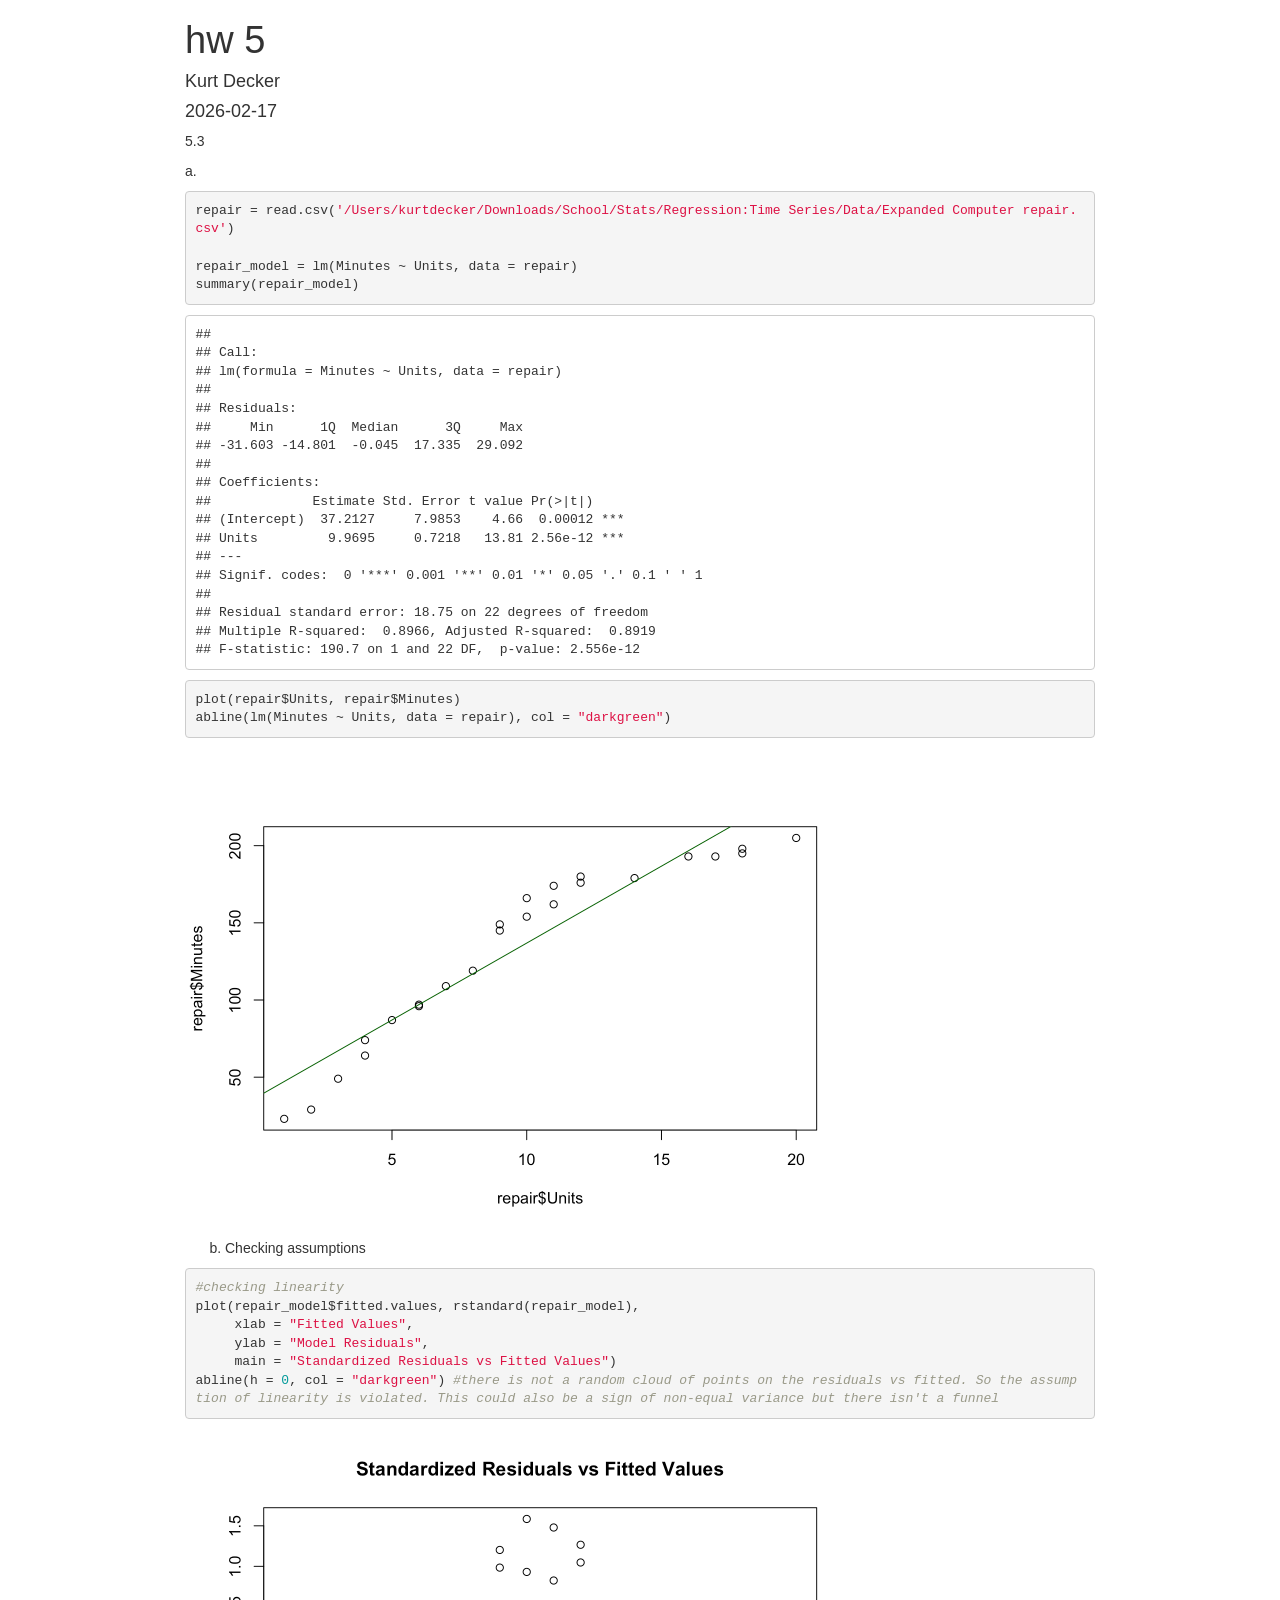
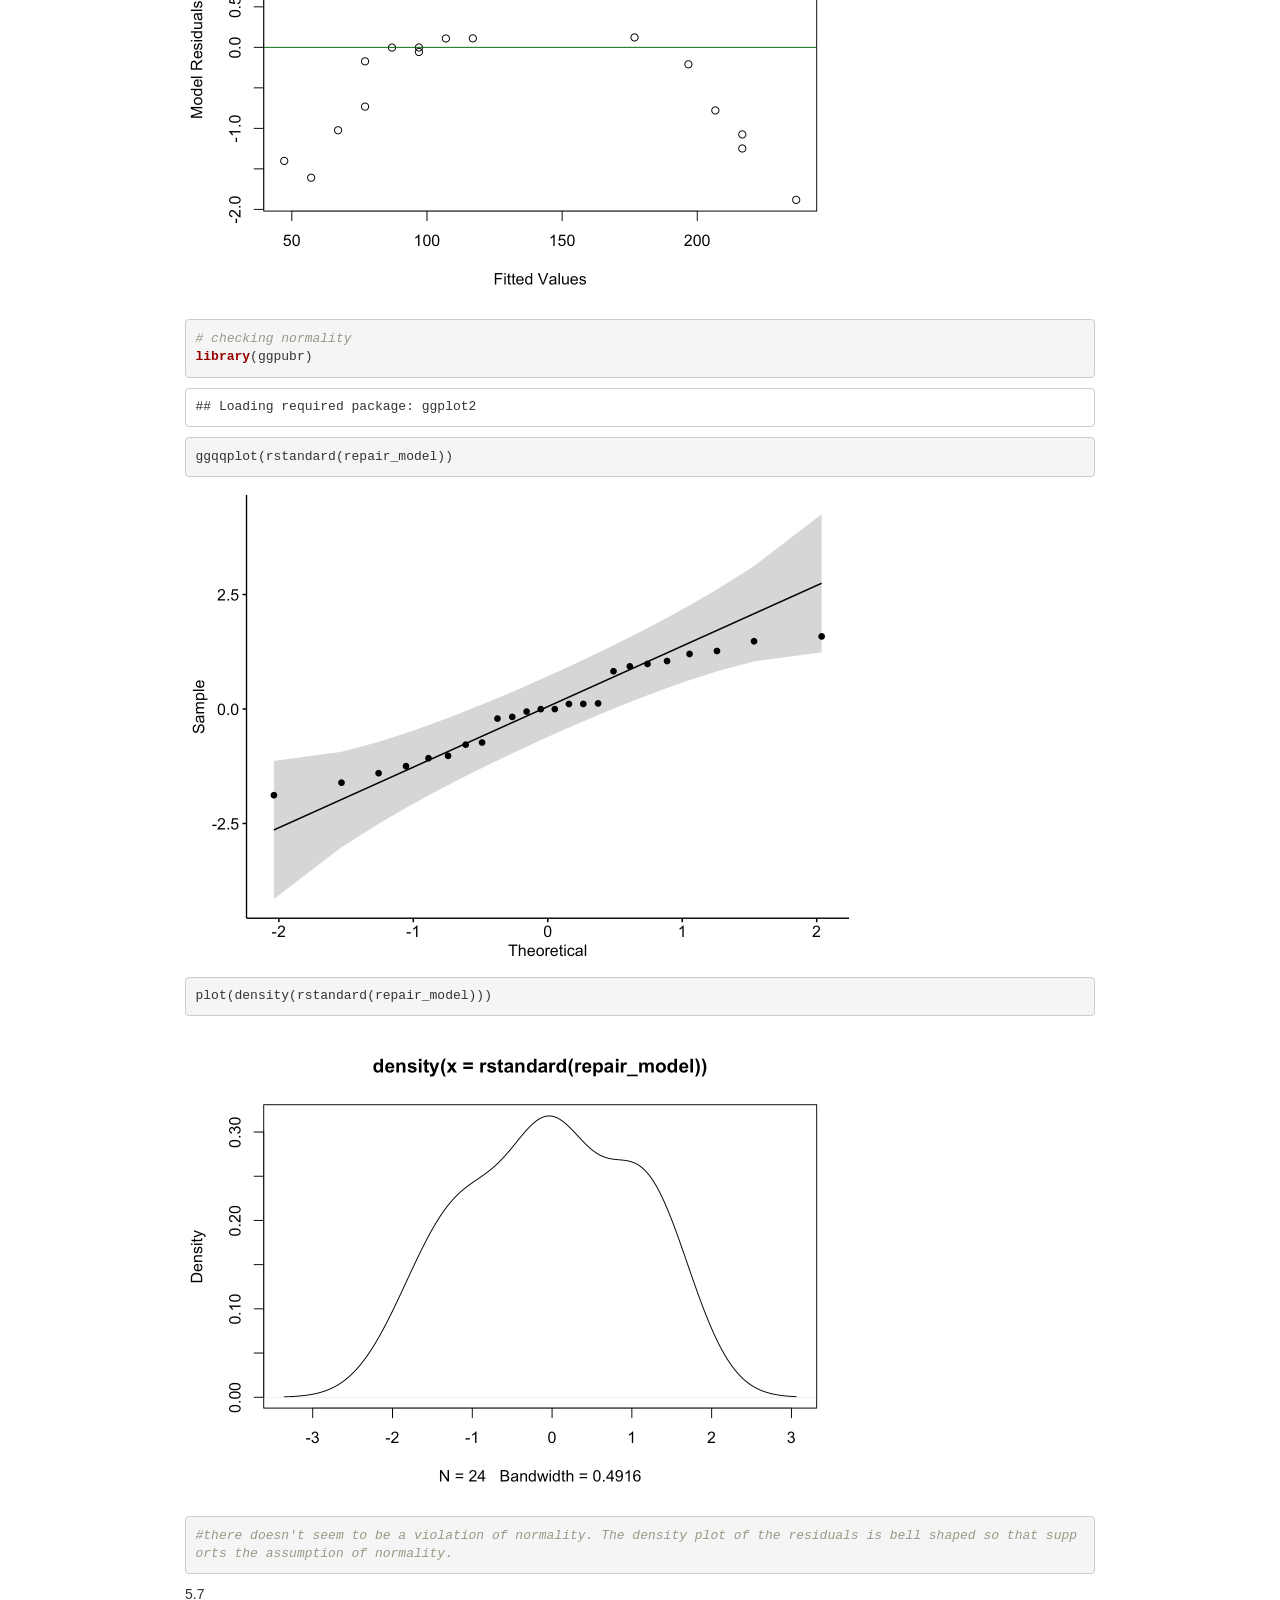
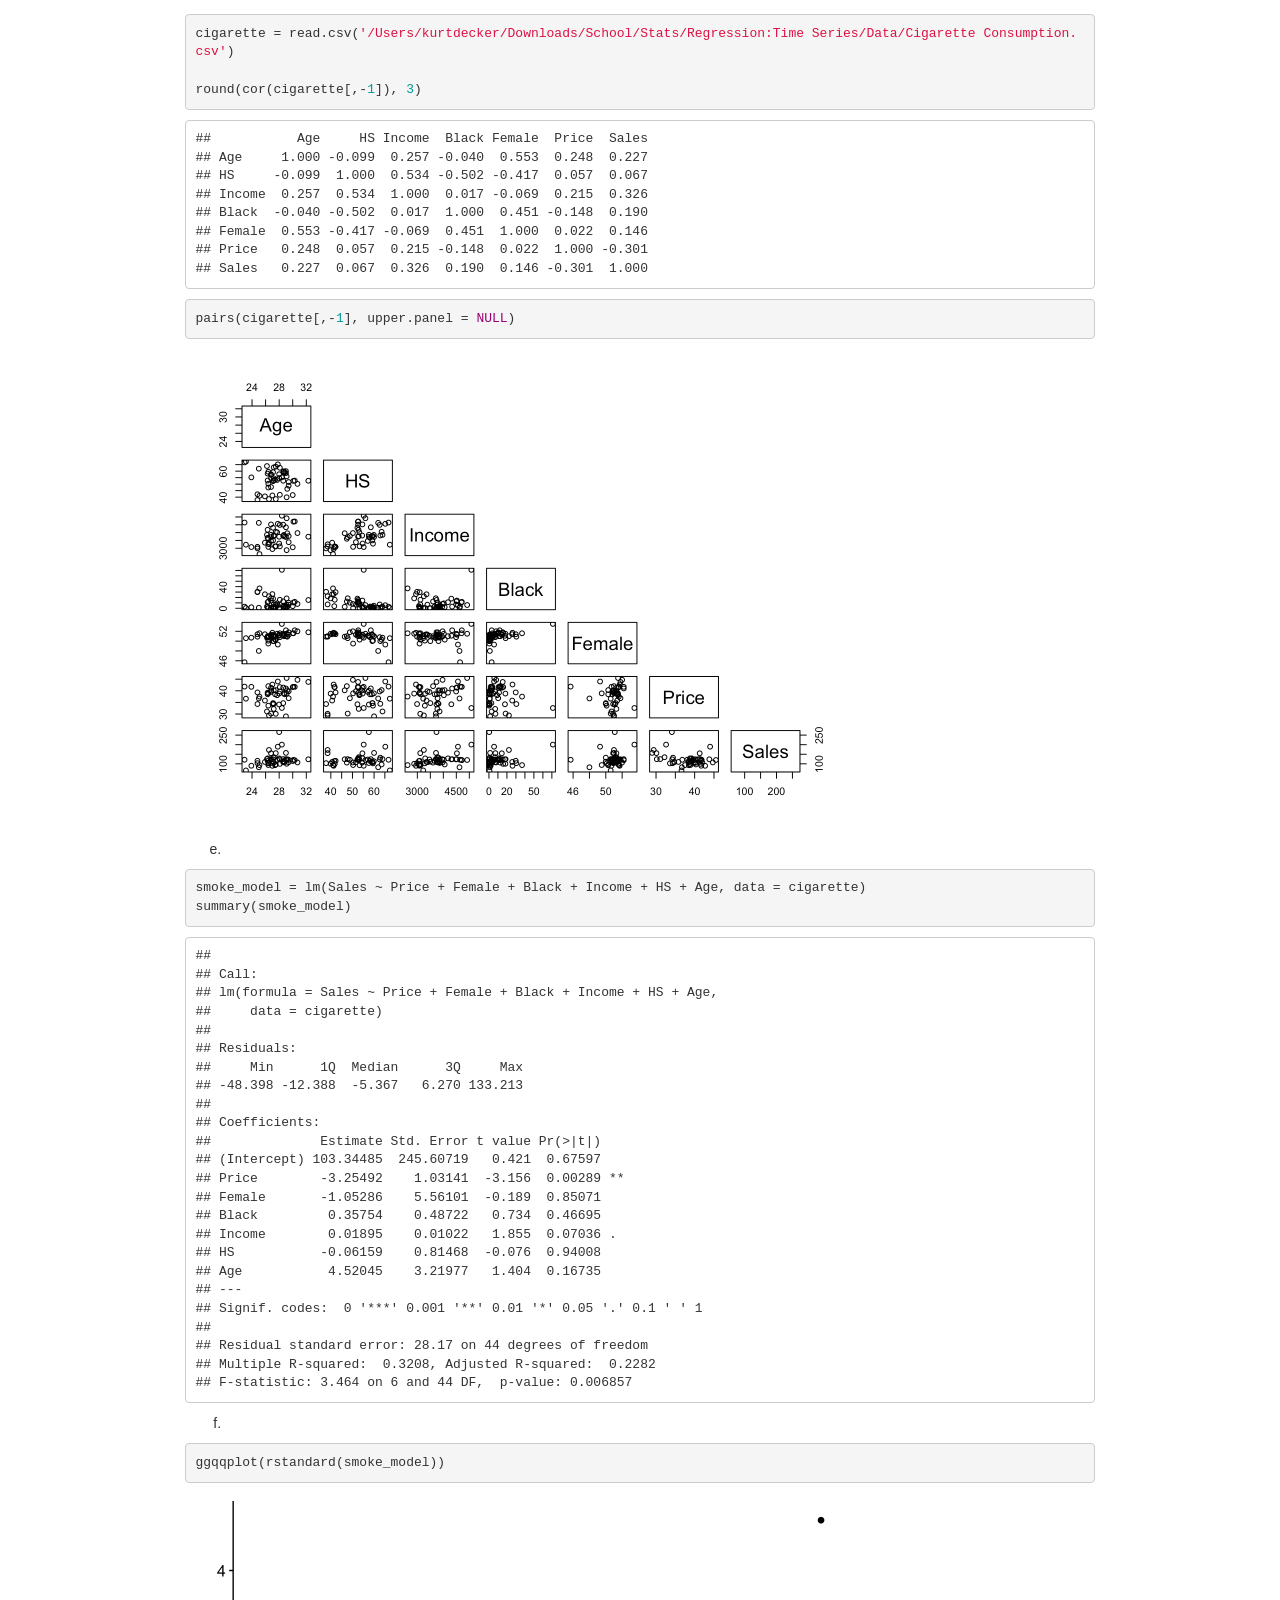
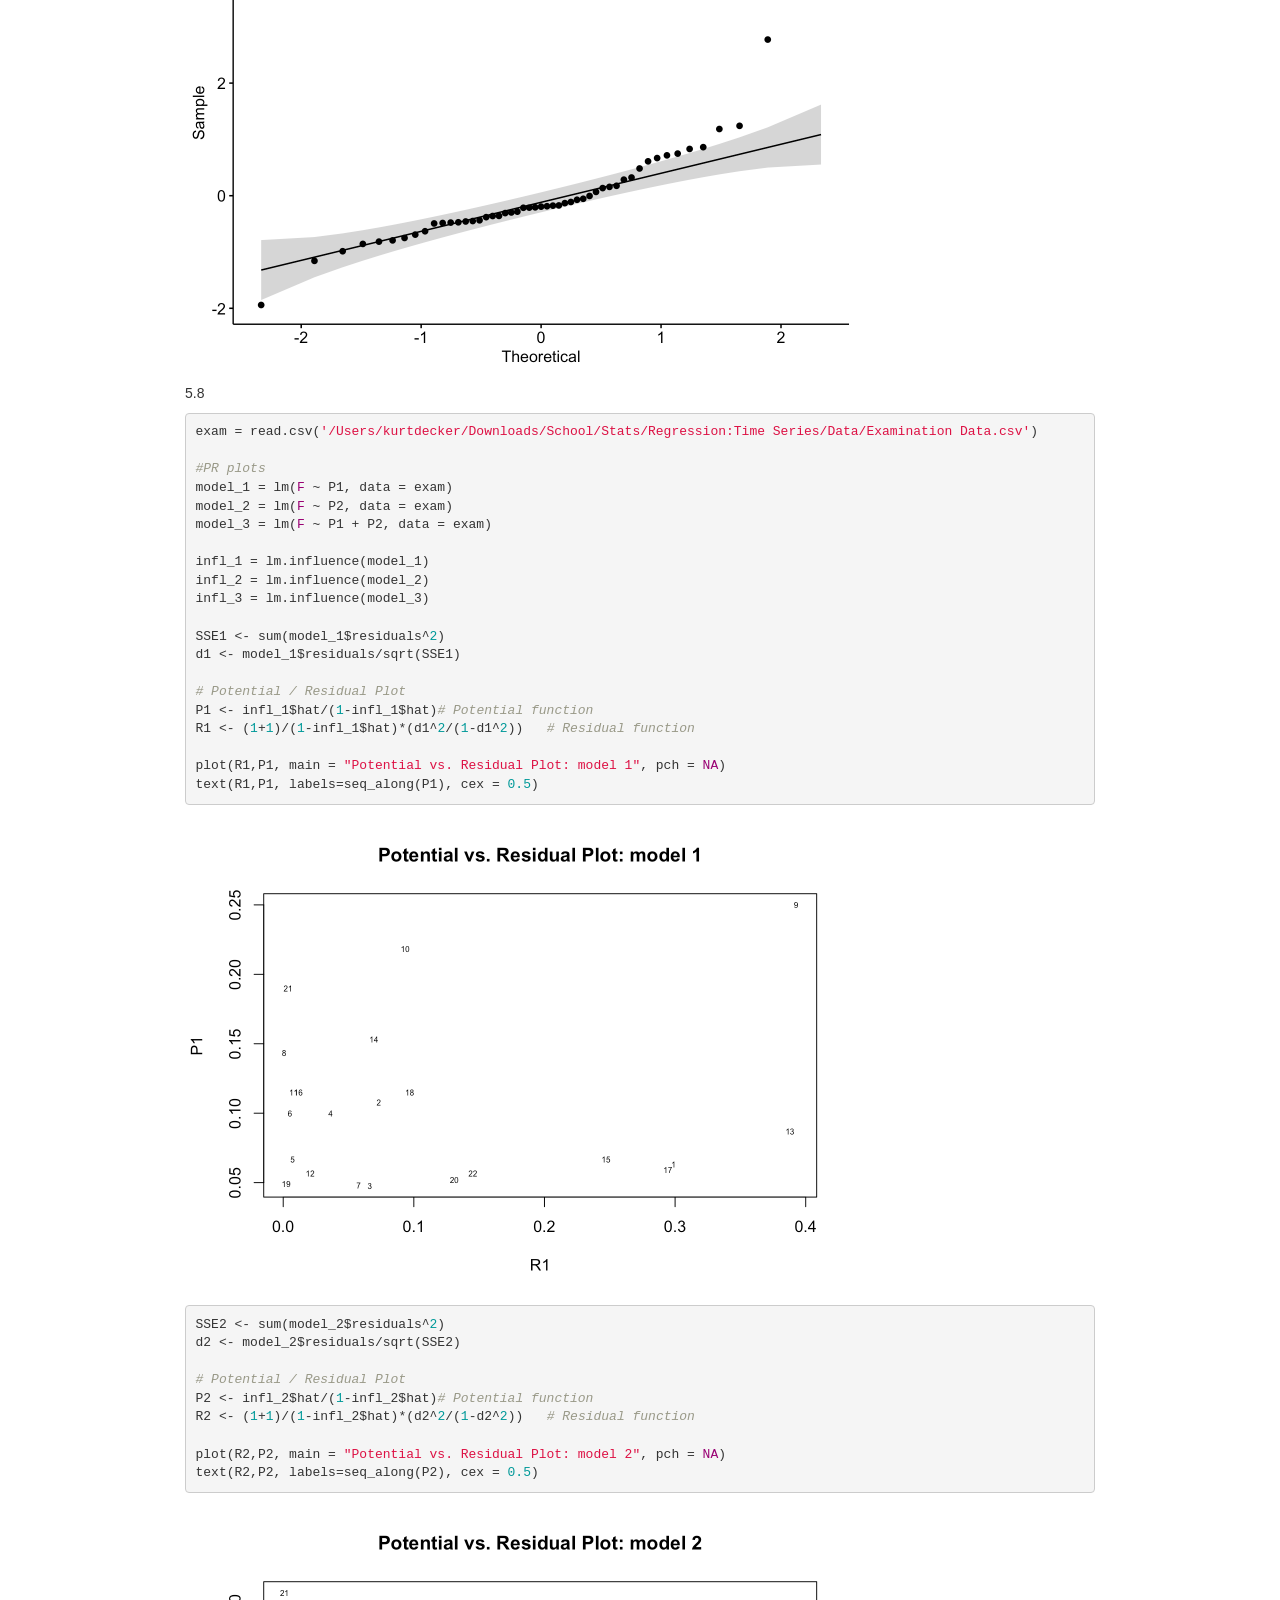
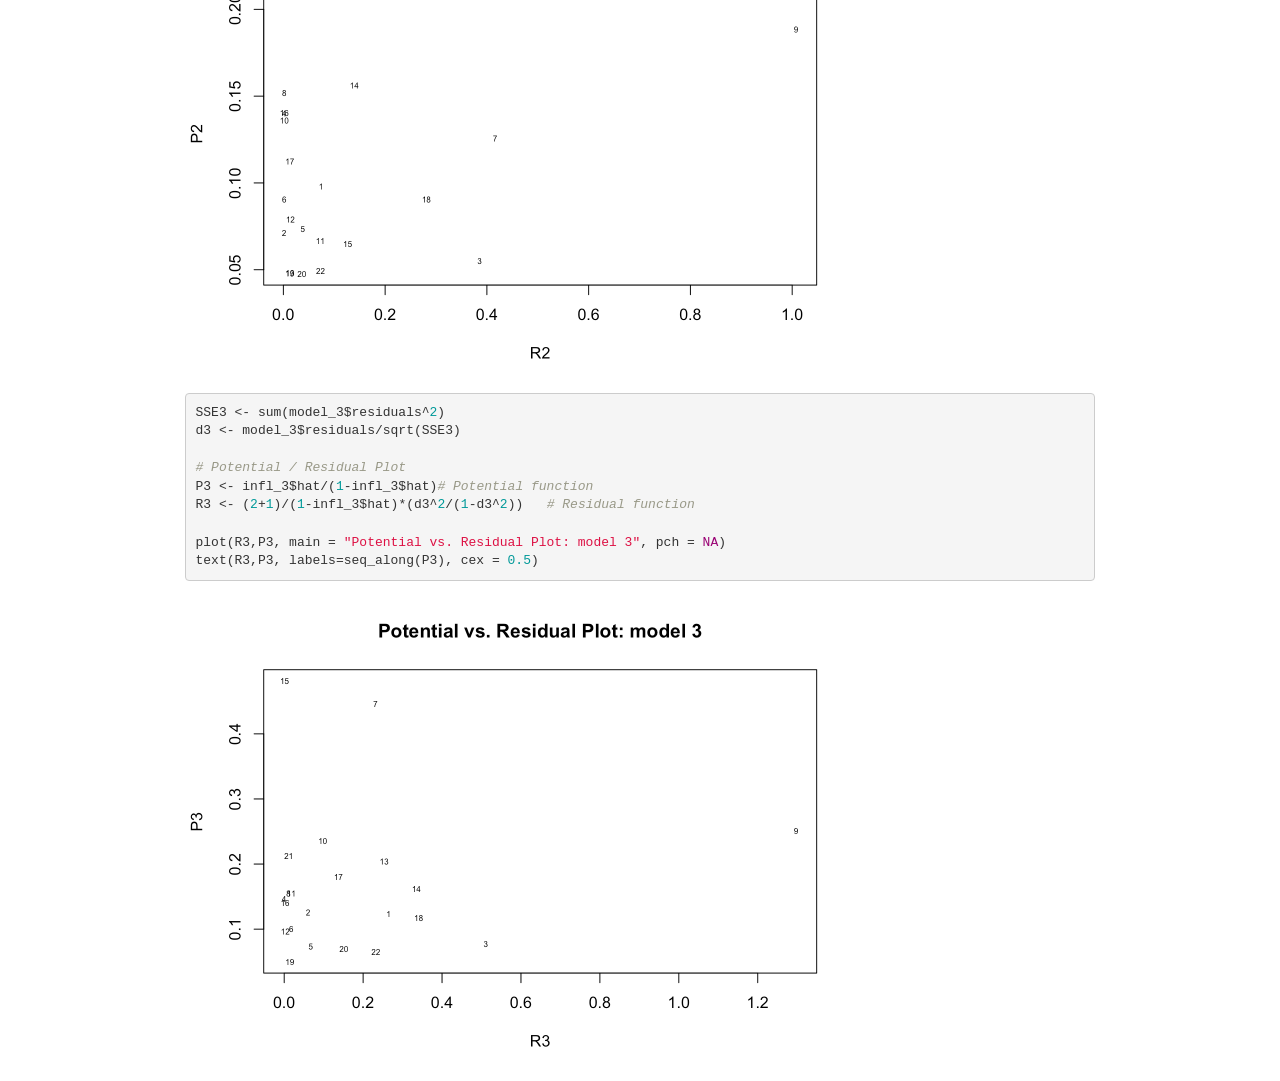
==== projects/project1.html @ 9f35af49 "test site" ====
<!DOCTYPE html>

<html>

<head>

<meta charset="utf-8" />
<meta name="generator" content="pandoc" />
<meta http-equiv="X-UA-Compatible" content="IE=EDGE" />


<meta name="author" content="Kurt Decker" />

<meta name="date" content="2026-02-17" />

<title>hw 5</title>

<script>// Pandoc 2.9 adds attributes on both header and div. We remove the former (to
// be compatible with the behavior of Pandoc < 2.8).
document.addEventListener('DOMContentLoaded', function(e) {
  var hs = document.querySelectorAll("div.section[class*='level'] > :first-child");
  var i, h, a;
  for (i = 0; i < hs.length; i++) {
    h = hs[i];
    if (!/^h[1-6]$/i.test(h.tagName)) continue;  // it should be a header h1-h6
    a = h.attributes;
    while (a.length > 0) h.removeAttribute(a[0].name);
  }
});
</script>
<script>/*! jQuery v3.6.0 | (c) OpenJS Foundation and other contributors | jquery.org/license */
!function(e,t){"use strict";"object"==typeof module&&"object"==typeof module.exports?module.exports=e.document?t(e,!0):function(e){if(!e.document)throw new Error("jQuery requires a window with a document");return t(e)}:t(e)}("undefined"!=typeof window?window:this,function(C,e){"use strict";var t=[],r=Object.getPrototypeOf,s=t.slice,g=t.flat?function(e){return t.flat.call(e)}:function(e){return t.concat.apply([],e)},u=t.push,i=t.indexOf,n={},o=n.toString,v=n.hasOwnProperty,a=v.toString,l=a.call(Object),y={},m=function(e){return"function"==typeof e&&"number"!=typeof e.nodeType&&"function"!=typeof e.item},x=function(e){return null!=e&&e===e.window},E=C.document,c={type:!0,src:!0,nonce:!0,noModule:!0};function b(e,t,n){var r,i,o=(n=n||E).createElement("script");if(o.text=e,t)for(r in c)(i=t[r]||t.getAttribute&&t.getAttribute(r))&&o.setAttribute(r,i);n.head.appendChild(o).parentNode.removeChild(o)}function w(e){return null==e?e+"":"object"==typeof e||"function"==typeof e?n[o.call(e)]||"object":typeof e}var f="3.6.0",S=function(e,t){return new S.fn.init(e,t)};function p(e){var t=!!e&&"length"in e&&e.length,n=w(e);return!m(e)&&!x(e)&&("array"===n||0===t||"number"==typeof t&&0<t&&t-1 in e)}S.fn=S.prototype={jquery:f,constructor:S,length:0,toArray:function(){return s.call(this)},get:function(e){return null==e?s.call(this):e<0?this[e+this.length]:this[e]},pushStack:function(e){var t=S.merge(this.constructor(),e);return t.prevObject=this,t},each:function(e){return S.each(this,e)},map:function(n){return this.pushStack(S.map(this,function(e,t){return n.call(e,t,e)}))},slice:function(){return this.pushStack(s.apply(this,arguments))},first:function(){return this.eq(0)},last:function(){return this.eq(-1)},even:function(){return this.pushStack(S.grep(this,function(e,t){return(t+1)%2}))},odd:function(){return this.pushStack(S.grep(this,function(e,t){return t%2}))},eq:function(e){var t=this.length,n=+e+(e<0?t:0);return this.pushStack(0<=n&&n<t?[this[n]]:[])},end:function(){return this.prevObject||this.constructor()},push:u,sort:t.sort,splice:t.splice},S.extend=S.fn.extend=function(){var e,t,n,r,i,o,a=arguments[0]||{},s=1,u=arguments.length,l=!1;for("boolean"==typeof a&&(l=a,a=arguments[s]||{},s++),"object"==typeof a||m(a)||(a={}),s===u&&(a=this,s--);s<u;s++)if(null!=(e=arguments[s]))for(t in e)r=e[t],"__proto__"!==t&&a!==r&&(l&&r&&(S.isPlainObject(r)||(i=Array.isArray(r)))?(n=a[t],o=i&&!Array.isArray(n)?[]:i||S.isPlainObject(n)?n:{},i=!1,a[t]=S.extend(l,o,r)):void 0!==r&&(a[t]=r));return a},S.extend({expando:"jQuery"+(f+Math.random()).replace(/\D/g,""),isReady:!0,error:function(e){throw new Error(e)},noop:function(){},isPlainObject:function(e){var t,n;return!(!e||"[object Object]"!==o.call(e))&&(!(t=r(e))||"function"==typeof(n=v.call(t,"constructor")&&t.constructor)&&a.call(n)===l)},isEmptyObject:function(e){var t;for(t in e)return!1;return!0},globalEval:function(e,t,n){b(e,{nonce:t&&t.nonce},n)},each:function(e,t){var n,r=0;if(p(e)){for(n=e.length;r<n;r++)if(!1===t.call(e[r],r,e[r]))break}else for(r in e)if(!1===t.call(e[r],r,e[r]))break;return e},makeArray:function(e,t){var n=t||[];return null!=e&&(p(Object(e))?S.merge(n,"string"==typeof e?[e]:e):u.call(n,e)),n},inArray:function(e,t,n){return null==t?-1:i.call(t,e,n)},merge:function(e,t){for(var n=+t.length,r=0,i=e.length;r<n;r++)e[i++]=t[r];return e.length=i,e},grep:function(e,t,n){for(var r=[],i=0,o=e.length,a=!n;i<o;i++)!t(e[i],i)!==a&&r.push(e[i]);return r},map:function(e,t,n){var r,i,o=0,a=[];if(p(e))for(r=e.length;o<r;o++)null!=(i=t(e[o],o,n))&&a.push(i);else for(o in e)null!=(i=t(e[o],o,n))&&a.push(i);return g(a)},guid:1,support:y}),"function"==typeof Symbol&&(S.fn[Symbol.iterator]=t[Symbol.iterator]),S.each("Boolean Number String Function Array Date RegExp Object Error Symbol".split(" "),function(e,t){n["[object "+t+"]"]=t.toLowerCase()});var d=function(n){var e,d,b,o,i,h,f,g,w,u,l,T,C,a,E,v,s,c,y,S="sizzle"+1*new Date,p=n.document,k=0,r=0,m=ue(),x=ue(),A=ue(),N=ue(),j=function(e,t){return e===t&&(l=!0),0},D={}.hasOwnProperty,t=[],q=t.pop,L=t.push,H=t.push,O=t.slice,P=function(e,t){for(var n=0,r=e.length;n<r;n++)if(e[n]===t)return n;return-1},R="checked|selected|async|autofocus|autoplay|controls|defer|disabled|hidden|ismap|loop|multiple|open|readonly|required|scoped",M="[\\x20\\t\\r\\n\\f]",I="(?:\\\\[\\da-fA-F]{1,6}"+M+"?|\\\\[^\\r\\n\\f]|[\\w-]|[^\0-\\x7f])+",W="\\["+M+"*("+I+")(?:"+M+"*([*^$|!~]?=)"+M+"*(?:'((?:\\\\.|[^\\\\'])*)'|\"((?:\\\\.|[^\\\\\"])*)\"|("+I+"))|)"+M+"*\\]",F=":("+I+")(?:\\((('((?:\\\\.|[^\\\\'])*)'|\"((?:\\\\.|[^\\\\\"])*)\")|((?:\\\\.|[^\\\\()[\\]]|"+W+")*)|.*)\\)|)",B=new RegExp(M+"+","g"),$=new RegExp("^"+M+"+|((?:^|[^\\\\])(?:\\\\.)*)"+M+"+$","g"),_=new RegExp("^"+M+"*,"+M+"*"),z=new RegExp("^"+M+"*([>+~]|"+M+")"+M+"*"),U=new RegExp(M+"|>"),X=new RegExp(F),V=new RegExp("^"+I+"$"),G={ID:new RegExp("^#("+I+")"),CLASS:new RegExp("^\\.("+I+")"),TAG:new RegExp("^("+I+"|[*])"),ATTR:new RegExp("^"+W),PSEUDO:new RegExp("^"+F),CHILD:new RegExp("^:(only|first|last|nth|nth-last)-(child|of-type)(?:\\("+M+"*(even|odd|(([+-]|)(\\d*)n|)"+M+"*(?:([+-]|)"+M+"*(\\d+)|))"+M+"*\\)|)","i"),bool:new RegExp("^(?:"+R+")$","i"),needsContext:new RegExp("^"+M+"*[>+~]|:(even|odd|eq|gt|lt|nth|first|last)(?:\\("+M+"*((?:-\\d)?\\d*)"+M+"*\\)|)(?=[^-]|$)","i")},Y=/HTML$/i,Q=/^(?:input|select|textarea|button)$/i,J=/^h\d$/i,K=/^[^{]+\{\s*\[native \w/,Z=/^(?:#([\w-]+)|(\w+)|\.([\w-]+))$/,ee=/[+~]/,te=new RegExp("\\\\[\\da-fA-F]{1,6}"+M+"?|\\\\([^\\r\\n\\f])","g"),ne=function(e,t){var n="0x"+e.slice(1)-65536;return t||(n<0?String.fromCharCode(n+65536):String.fromCharCode(n>>10|55296,1023&n|56320))},re=/([\0-\x1f\x7f]|^-?\d)|^-$|[^\0-\x1f\x7f-\uFFFF\w-]/g,ie=function(e,t){return t?"\0"===e?"\ufffd":e.slice(0,-1)+"\\"+e.charCodeAt(e.length-1).toString(16)+" ":"\\"+e},oe=function(){T()},ae=be(function(e){return!0===e.disabled&&"fieldset"===e.nodeName.toLowerCase()},{dir:"parentNode",next:"legend"});try{H.apply(t=O.call(p.childNodes),p.childNodes),t[p.childNodes.length].nodeType}catch(e){H={apply:t.length?function(e,t){L.apply(e,O.call(t))}:function(e,t){var n=e.length,r=0;while(e[n++]=t[r++]);e.length=n-1}}}function se(t,e,n,r){var i,o,a,s,u,l,c,f=e&&e.ownerDocument,p=e?e.nodeType:9;if(n=n||[],"string"!=typeof t||!t||1!==p&&9!==p&&11!==p)return n;if(!r&&(T(e),e=e||C,E)){if(11!==p&&(u=Z.exec(t)))if(i=u[1]){if(9===p){if(!(a=e.getElementById(i)))return n;if(a.id===i)return n.push(a),n}else if(f&&(a=f.getElementById(i))&&y(e,a)&&a.id===i)return n.push(a),n}else{if(u[2])return H.apply(n,e.getElementsByTagName(t)),n;if((i=u[3])&&d.getElementsByClassName&&e.getElementsByClassName)return H.apply(n,e.getElementsByClassName(i)),n}if(d.qsa&&!N[t+" "]&&(!v||!v.test(t))&&(1!==p||"object"!==e.nodeName.toLowerCase())){if(c=t,f=e,1===p&&(U.test(t)||z.test(t))){(f=ee.test(t)&&ye(e.parentNode)||e)===e&&d.scope||((s=e.getAttribute("id"))?s=s.replace(re,ie):e.setAttribute("id",s=S)),o=(l=h(t)).length;while(o--)l[o]=(s?"#"+s:":scope")+" "+xe(l[o]);c=l.join(",")}try{return H.apply(n,f.querySelectorAll(c)),n}catch(e){N(t,!0)}finally{s===S&&e.removeAttribute("id")}}}return g(t.replace($,"$1"),e,n,r)}function ue(){var r=[];return function e(t,n){return r.push(t+" ")>b.cacheLength&&delete e[r.shift()],e[t+" "]=n}}function le(e){return e[S]=!0,e}function ce(e){var t=C.createElement("fieldset");try{return!!e(t)}catch(e){return!1}finally{t.parentNode&&t.parentNode.removeChild(t),t=null}}function fe(e,t){var n=e.split("|"),r=n.length;while(r--)b.attrHandle[n[r]]=t}function pe(e,t){var n=t&&e,r=n&&1===e.nodeType&&1===t.nodeType&&e.sourceIndex-t.sourceIndex;if(r)return r;if(n)while(n=n.nextSibling)if(n===t)return-1;return e?1:-1}function de(t){return function(e){return"input"===e.nodeName.toLowerCase()&&e.type===t}}function he(n){return function(e){var t=e.nodeName.toLowerCase();return("input"===t||"button"===t)&&e.type===n}}function ge(t){return function(e){return"form"in e?e.parentNode&&!1===e.disabled?"label"in e?"label"in e.parentNode?e.parentNode.disabled===t:e.disabled===t:e.isDisabled===t||e.isDisabled!==!t&&ae(e)===t:e.disabled===t:"label"in e&&e.disabled===t}}function ve(a){return le(function(o){return o=+o,le(function(e,t){var n,r=a([],e.length,o),i=r.length;while(i--)e[n=r[i]]&&(e[n]=!(t[n]=e[n]))})})}function ye(e){return e&&"undefined"!=typeof e.getElementsByTagName&&e}for(e in d=se.support={},i=se.isXML=function(e){var t=e&&e.namespaceURI,n=e&&(e.ownerDocument||e).documentElement;return!Y.test(t||n&&n.nodeName||"HTML")},T=se.setDocument=function(e){var t,n,r=e?e.ownerDocument||e:p;return r!=C&&9===r.nodeType&&r.documentElement&&(a=(C=r).documentElement,E=!i(C),p!=C&&(n=C.defaultView)&&n.top!==n&&(n.addEventListener?n.addEventListener("unload",oe,!1):n.attachEvent&&n.attachEvent("onunload",oe)),d.scope=ce(function(e){return a.appendChild(e).appendChild(C.createElement("div")),"undefined"!=typeof e.querySelectorAll&&!e.querySelectorAll(":scope fieldset div").length}),d.attributes=ce(function(e){return e.className="i",!e.getAttribute("className")}),d.getElementsByTagName=ce(function(e){return e.appendChild(C.createComment("")),!e.getElementsByTagName("*").length}),d.getElementsByClassName=K.test(C.getElementsByClassName),d.getById=ce(function(e){return a.appendChild(e).id=S,!C.getElementsByName||!C.getElementsByName(S).length}),d.getById?(b.filter.ID=function(e){var t=e.replace(te,ne);return function(e){return e.getAttribute("id")===t}},b.find.ID=function(e,t){if("undefined"!=typeof t.getElementById&&E){var n=t.getElementById(e);return n?[n]:[]}}):(b.filter.ID=function(e){var n=e.replace(te,ne);return function(e){var t="undefined"!=typeof e.getAttributeNode&&e.getAttributeNode("id");return t&&t.value===n}},b.find.ID=function(e,t){if("undefined"!=typeof t.getElementById&&E){var n,r,i,o=t.getElementById(e);if(o){if((n=o.getAttributeNode("id"))&&n.value===e)return[o];i=t.getElementsByName(e),r=0;while(o=i[r++])if((n=o.getAttributeNode("id"))&&n.value===e)return[o]}return[]}}),b.find.TAG=d.getElementsByTagName?function(e,t){return"undefined"!=typeof t.getElementsByTagName?t.getElementsByTagName(e):d.qsa?t.querySelectorAll(e):void 0}:function(e,t){var n,r=[],i=0,o=t.getElementsByTagName(e);if("*"===e){while(n=o[i++])1===n.nodeType&&r.push(n);return r}return o},b.find.CLASS=d.getElementsByClassName&&function(e,t){if("undefined"!=typeof t.getElementsByClassName&&E)return t.getElementsByClassName(e)},s=[],v=[],(d.qsa=K.test(C.querySelectorAll))&&(ce(function(e){var t;a.appendChild(e).innerHTML="<a id='"+S+"'></a><select id='"+S+"-\r\\' msallowcapture=''><option selected=''></option></select>",e.querySelectorAll("[msallowcapture^='']").length&&v.push("[*^$]="+M+"*(?:''|\"\")"),e.querySelectorAll("[selected]").length||v.push("\\["+M+"*(?:value|"+R+")"),e.querySelectorAll("[id~="+S+"-]").length||v.push("~="),(t=C.createElement("input")).setAttribute("name",""),e.appendChild(t),e.querySelectorAll("[name='']").length||v.push("\\["+M+"*name"+M+"*="+M+"*(?:''|\"\")"),e.querySelectorAll(":checked").length||v.push(":checked"),e.querySelectorAll("a#"+S+"+*").length||v.push(".#.+[+~]"),e.querySelectorAll("\\\f"),v.push("[\\r\\n\\f]")}),ce(function(e){e.innerHTML="<a href='' disabled='disabled'></a><select disabled='disabled'><option/></select>";var t=C.createElement("input");t.setAttribute("type","hidden"),e.appendChild(t).setAttribute("name","D"),e.querySelectorAll("[name=d]").length&&v.push("name"+M+"*[*^$|!~]?="),2!==e.querySelectorAll(":enabled").length&&v.push(":enabled",":disabled"),a.appendChild(e).disabled=!0,2!==e.querySelectorAll(":disabled").length&&v.push(":enabled",":disabled"),e.querySelectorAll("*,:x"),v.push(",.*:")})),(d.matchesSelector=K.test(c=a.matches||a.webkitMatchesSelector||a.mozMatchesSelector||a.oMatchesSelector||a.msMatchesSelector))&&ce(function(e){d.disconnectedMatch=c.call(e,"*"),c.call(e,"[s!='']:x"),s.push("!=",F)}),v=v.length&&new RegExp(v.join("|")),s=s.length&&new RegExp(s.join("|")),t=K.test(a.compareDocumentPosition),y=t||K.test(a.contains)?function(e,t){var n=9===e.nodeType?e.documentElement:e,r=t&&t.parentNode;return e===r||!(!r||1!==r.nodeType||!(n.contains?n.contains(r):e.compareDocumentPosition&&16&e.compareDocumentPosition(r)))}:function(e,t){if(t)while(t=t.parentNode)if(t===e)return!0;return!1},j=t?function(e,t){if(e===t)return l=!0,0;var n=!e.compareDocumentPosition-!t.compareDocumentPosition;return n||(1&(n=(e.ownerDocument||e)==(t.ownerDocument||t)?e.compareDocumentPosition(t):1)||!d.sortDetached&&t.compareDocumentPosition(e)===n?e==C||e.ownerDocument==p&&y(p,e)?-1:t==C||t.ownerDocument==p&&y(p,t)?1:u?P(u,e)-P(u,t):0:4&n?-1:1)}:function(e,t){if(e===t)return l=!0,0;var n,r=0,i=e.parentNode,o=t.parentNode,a=[e],s=[t];if(!i||!o)return e==C?-1:t==C?1:i?-1:o?1:u?P(u,e)-P(u,t):0;if(i===o)return pe(e,t);n=e;while(n=n.parentNode)a.unshift(n);n=t;while(n=n.parentNode)s.unshift(n);while(a[r]===s[r])r++;return r?pe(a[r],s[r]):a[r]==p?-1:s[r]==p?1:0}),C},se.matches=function(e,t){return se(e,null,null,t)},se.matchesSelector=function(e,t){if(T(e),d.matchesSelector&&E&&!N[t+" "]&&(!s||!s.test(t))&&(!v||!v.test(t)))try{var n=c.call(e,t);if(n||d.disconnectedMatch||e.document&&11!==e.document.nodeType)return n}catch(e){N(t,!0)}return 0<se(t,C,null,[e]).length},se.contains=function(e,t){return(e.ownerDocument||e)!=C&&T(e),y(e,t)},se.attr=function(e,t){(e.ownerDocument||e)!=C&&T(e);var n=b.attrHandle[t.toLowerCase()],r=n&&D.call(b.attrHandle,t.toLowerCase())?n(e,t,!E):void 0;return void 0!==r?r:d.attributes||!E?e.getAttribute(t):(r=e.getAttributeNode(t))&&r.specified?r.value:null},se.escape=function(e){return(e+"").replace(re,ie)},se.error=function(e){throw new Error("Syntax error, unrecognized expression: "+e)},se.uniqueSort=function(e){var t,n=[],r=0,i=0;if(l=!d.detectDuplicates,u=!d.sortStable&&e.slice(0),e.sort(j),l){while(t=e[i++])t===e[i]&&(r=n.push(i));while(r--)e.splice(n[r],1)}return u=null,e},o=se.getText=function(e){var t,n="",r=0,i=e.nodeType;if(i){if(1===i||9===i||11===i){if("string"==typeof e.textContent)return e.textContent;for(e=e.firstChild;e;e=e.nextSibling)n+=o(e)}else if(3===i||4===i)return e.nodeValue}else while(t=e[r++])n+=o(t);return n},(b=se.selectors={cacheLength:50,createPseudo:le,match:G,attrHandle:{},find:{},relative:{">":{dir:"parentNode",first:!0}," ":{dir:"parentNode"},"+":{dir:"previousSibling",first:!0},"~":{dir:"previousSibling"}},preFilter:{ATTR:function(e){return e[1]=e[1].replace(te,ne),e[3]=(e[3]||e[4]||e[5]||"").replace(te,ne),"~="===e[2]&&(e[3]=" "+e[3]+" "),e.slice(0,4)},CHILD:function(e){return e[1]=e[1].toLowerCase(),"nth"===e[1].slice(0,3)?(e[3]||se.error(e[0]),e[4]=+(e[4]?e[5]+(e[6]||1):2*("even"===e[3]||"odd"===e[3])),e[5]=+(e[7]+e[8]||"odd"===e[3])):e[3]&&se.error(e[0]),e},PSEUDO:function(e){var t,n=!e[6]&&e[2];return G.CHILD.test(e[0])?null:(e[3]?e[2]=e[4]||e[5]||"":n&&X.test(n)&&(t=h(n,!0))&&(t=n.indexOf(")",n.length-t)-n.length)&&(e[0]=e[0].slice(0,t),e[2]=n.slice(0,t)),e.slice(0,3))}},filter:{TAG:function(e){var t=e.replace(te,ne).toLowerCase();return"*"===e?function(){return!0}:function(e){return e.nodeName&&e.nodeName.toLowerCase()===t}},CLASS:function(e){var t=m[e+" "];return t||(t=new RegExp("(^|"+M+")"+e+"("+M+"|$)"))&&m(e,function(e){return t.test("string"==typeof e.className&&e.className||"undefined"!=typeof e.getAttribute&&e.getAttribute("class")||"")})},ATTR:function(n,r,i){return function(e){var t=se.attr(e,n);return null==t?"!="===r:!r||(t+="","="===r?t===i:"!="===r?t!==i:"^="===r?i&&0===t.indexOf(i):"*="===r?i&&-1<t.indexOf(i):"$="===r?i&&t.slice(-i.length)===i:"~="===r?-1<(" "+t.replace(B," ")+" ").indexOf(i):"|="===r&&(t===i||t.slice(0,i.length+1)===i+"-"))}},CHILD:function(h,e,t,g,v){var y="nth"!==h.slice(0,3),m="last"!==h.slice(-4),x="of-type"===e;return 1===g&&0===v?function(e){return!!e.parentNode}:function(e,t,n){var r,i,o,a,s,u,l=y!==m?"nextSibling":"previousSibling",c=e.parentNode,f=x&&e.nodeName.toLowerCase(),p=!n&&!x,d=!1;if(c){if(y){while(l){a=e;while(a=a[l])if(x?a.nodeName.toLowerCase()===f:1===a.nodeType)return!1;u=l="only"===h&&!u&&"nextSibling"}return!0}if(u=[m?c.firstChild:c.lastChild],m&&p){d=(s=(r=(i=(o=(a=c)[S]||(a[S]={}))[a.uniqueID]||(o[a.uniqueID]={}))[h]||[])[0]===k&&r[1])&&r[2],a=s&&c.childNodes[s];while(a=++s&&a&&a[l]||(d=s=0)||u.pop())if(1===a.nodeType&&++d&&a===e){i[h]=[k,s,d];break}}else if(p&&(d=s=(r=(i=(o=(a=e)[S]||(a[S]={}))[a.uniqueID]||(o[a.uniqueID]={}))[h]||[])[0]===k&&r[1]),!1===d)while(a=++s&&a&&a[l]||(d=s=0)||u.pop())if((x?a.nodeName.toLowerCase()===f:1===a.nodeType)&&++d&&(p&&((i=(o=a[S]||(a[S]={}))[a.uniqueID]||(o[a.uniqueID]={}))[h]=[k,d]),a===e))break;return(d-=v)===g||d%g==0&&0<=d/g}}},PSEUDO:function(e,o){var t,a=b.pseudos[e]||b.setFilters[e.toLowerCase()]||se.error("unsupported pseudo: "+e);return a[S]?a(o):1<a.length?(t=[e,e,"",o],b.setFilters.hasOwnProperty(e.toLowerCase())?le(function(e,t){var n,r=a(e,o),i=r.length;while(i--)e[n=P(e,r[i])]=!(t[n]=r[i])}):function(e){return a(e,0,t)}):a}},pseudos:{not:le(function(e){var r=[],i=[],s=f(e.replace($,"$1"));return s[S]?le(function(e,t,n,r){var i,o=s(e,null,r,[]),a=e.length;while(a--)(i=o[a])&&(e[a]=!(t[a]=i))}):function(e,t,n){return r[0]=e,s(r,null,n,i),r[0]=null,!i.pop()}}),has:le(function(t){return function(e){return 0<se(t,e).length}}),contains:le(function(t){return t=t.replace(te,ne),function(e){return-1<(e.textContent||o(e)).indexOf(t)}}),lang:le(function(n){return V.test(n||"")||se.error("unsupported lang: "+n),n=n.replace(te,ne).toLowerCase(),function(e){var t;do{if(t=E?e.lang:e.getAttribute("xml:lang")||e.getAttribute("lang"))return(t=t.toLowerCase())===n||0===t.indexOf(n+"-")}while((e=e.parentNode)&&1===e.nodeType);return!1}}),target:function(e){var t=n.location&&n.location.hash;return t&&t.slice(1)===e.id},root:function(e){return e===a},focus:function(e){return e===C.activeElement&&(!C.hasFocus||C.hasFocus())&&!!(e.type||e.href||~e.tabIndex)},enabled:ge(!1),disabled:ge(!0),checked:function(e){var t=e.nodeName.toLowerCase();return"input"===t&&!!e.checked||"option"===t&&!!e.selected},selected:function(e){return e.parentNode&&e.parentNode.selectedIndex,!0===e.selected},empty:function(e){for(e=e.firstChild;e;e=e.nextSibling)if(e.nodeType<6)return!1;return!0},parent:function(e){return!b.pseudos.empty(e)},header:function(e){return J.test(e.nodeName)},input:function(e){return Q.test(e.nodeName)},button:function(e){var t=e.nodeName.toLowerCase();return"input"===t&&"button"===e.type||"button"===t},text:function(e){var t;return"input"===e.nodeName.toLowerCase()&&"text"===e.type&&(null==(t=e.getAttribute("type"))||"text"===t.toLowerCase())},first:ve(function(){return[0]}),last:ve(function(e,t){return[t-1]}),eq:ve(function(e,t,n){return[n<0?n+t:n]}),even:ve(function(e,t){for(var n=0;n<t;n+=2)e.push(n);return e}),odd:ve(function(e,t){for(var n=1;n<t;n+=2)e.push(n);return e}),lt:ve(function(e,t,n){for(var r=n<0?n+t:t<n?t:n;0<=--r;)e.push(r);return e}),gt:ve(function(e,t,n){for(var r=n<0?n+t:n;++r<t;)e.push(r);return e})}}).pseudos.nth=b.pseudos.eq,{radio:!0,checkbox:!0,file:!0,password:!0,image:!0})b.pseudos[e]=de(e);for(e in{submit:!0,reset:!0})b.pseudos[e]=he(e);function me(){}function xe(e){for(var t=0,n=e.length,r="";t<n;t++)r+=e[t].value;return r}function be(s,e,t){var u=e.dir,l=e.next,c=l||u,f=t&&"parentNode"===c,p=r++;return e.first?function(e,t,n){while(e=e[u])if(1===e.nodeType||f)return s(e,t,n);return!1}:function(e,t,n){var r,i,o,a=[k,p];if(n){while(e=e[u])if((1===e.nodeType||f)&&s(e,t,n))return!0}else while(e=e[u])if(1===e.nodeType||f)if(i=(o=e[S]||(e[S]={}))[e.uniqueID]||(o[e.uniqueID]={}),l&&l===e.nodeName.toLowerCase())e=e[u]||e;else{if((r=i[c])&&r[0]===k&&r[1]===p)return a[2]=r[2];if((i[c]=a)[2]=s(e,t,n))return!0}return!1}}function we(i){return 1<i.length?function(e,t,n){var r=i.length;while(r--)if(!i[r](e,t,n))return!1;return!0}:i[0]}function Te(e,t,n,r,i){for(var o,a=[],s=0,u=e.length,l=null!=t;s<u;s++)(o=e[s])&&(n&&!n(o,r,i)||(a.push(o),l&&t.push(s)));return a}function Ce(d,h,g,v,y,e){return v&&!v[S]&&(v=Ce(v)),y&&!y[S]&&(y=Ce(y,e)),le(function(e,t,n,r){var i,o,a,s=[],u=[],l=t.length,c=e||function(e,t,n){for(var r=0,i=t.length;r<i;r++)se(e,t[r],n);return n}(h||"*",n.nodeType?[n]:n,[]),f=!d||!e&&h?c:Te(c,s,d,n,r),p=g?y||(e?d:l||v)?[]:t:f;if(g&&g(f,p,n,r),v){i=Te(p,u),v(i,[],n,r),o=i.length;while(o--)(a=i[o])&&(p[u[o]]=!(f[u[o]]=a))}if(e){if(y||d){if(y){i=[],o=p.length;while(o--)(a=p[o])&&i.push(f[o]=a);y(null,p=[],i,r)}o=p.length;while(o--)(a=p[o])&&-1<(i=y?P(e,a):s[o])&&(e[i]=!(t[i]=a))}}else p=Te(p===t?p.splice(l,p.length):p),y?y(null,t,p,r):H.apply(t,p)})}function Ee(e){for(var i,t,n,r=e.length,o=b.relative[e[0].type],a=o||b.relative[" "],s=o?1:0,u=be(function(e){return e===i},a,!0),l=be(function(e){return-1<P(i,e)},a,!0),c=[function(e,t,n){var r=!o&&(n||t!==w)||((i=t).nodeType?u(e,t,n):l(e,t,n));return i=null,r}];s<r;s++)if(t=b.relative[e[s].type])c=[be(we(c),t)];else{if((t=b.filter[e[s].type].apply(null,e[s].matches))[S]){for(n=++s;n<r;n++)if(b.relative[e[n].type])break;return Ce(1<s&&we(c),1<s&&xe(e.slice(0,s-1).concat({value:" "===e[s-2].type?"*":""})).replace($,"$1"),t,s<n&&Ee(e.slice(s,n)),n<r&&Ee(e=e.slice(n)),n<r&&xe(e))}c.push(t)}return we(c)}return me.prototype=b.filters=b.pseudos,b.setFilters=new me,h=se.tokenize=function(e,t){var n,r,i,o,a,s,u,l=x[e+" "];if(l)return t?0:l.slice(0);a=e,s=[],u=b.preFilter;while(a){for(o in n&&!(r=_.exec(a))||(r&&(a=a.slice(r[0].length)||a),s.push(i=[])),n=!1,(r=z.exec(a))&&(n=r.shift(),i.push({value:n,type:r[0].replace($," ")}),a=a.slice(n.length)),b.filter)!(r=G[o].exec(a))||u[o]&&!(r=u[o](r))||(n=r.shift(),i.push({value:n,type:o,matches:r}),a=a.slice(n.length));if(!n)break}return t?a.length:a?se.error(e):x(e,s).slice(0)},f=se.compile=function(e,t){var n,v,y,m,x,r,i=[],o=[],a=A[e+" "];if(!a){t||(t=h(e)),n=t.length;while(n--)(a=Ee(t[n]))[S]?i.push(a):o.push(a);(a=A(e,(v=o,m=0<(y=i).length,x=0<v.length,r=function(e,t,n,r,i){var o,a,s,u=0,l="0",c=e&&[],f=[],p=w,d=e||x&&b.find.TAG("*",i),h=k+=null==p?1:Math.random()||.1,g=d.length;for(i&&(w=t==C||t||i);l!==g&&null!=(o=d[l]);l++){if(x&&o){a=0,t||o.ownerDocument==C||(T(o),n=!E);while(s=v[a++])if(s(o,t||C,n)){r.push(o);break}i&&(k=h)}m&&((o=!s&&o)&&u--,e&&c.push(o))}if(u+=l,m&&l!==u){a=0;while(s=y[a++])s(c,f,t,n);if(e){if(0<u)while(l--)c[l]||f[l]||(f[l]=q.call(r));f=Te(f)}H.apply(r,f),i&&!e&&0<f.length&&1<u+y.length&&se.uniqueSort(r)}return i&&(k=h,w=p),c},m?le(r):r))).selector=e}return a},g=se.select=function(e,t,n,r){var i,o,a,s,u,l="function"==typeof e&&e,c=!r&&h(e=l.selector||e);if(n=n||[],1===c.length){if(2<(o=c[0]=c[0].slice(0)).length&&"ID"===(a=o[0]).type&&9===t.nodeType&&E&&b.relative[o[1].type]){if(!(t=(b.find.ID(a.matches[0].replace(te,ne),t)||[])[0]))return n;l&&(t=t.parentNode),e=e.slice(o.shift().value.length)}i=G.needsContext.test(e)?0:o.length;while(i--){if(a=o[i],b.relative[s=a.type])break;if((u=b.find[s])&&(r=u(a.matches[0].replace(te,ne),ee.test(o[0].type)&&ye(t.parentNode)||t))){if(o.splice(i,1),!(e=r.length&&xe(o)))return H.apply(n,r),n;break}}}return(l||f(e,c))(r,t,!E,n,!t||ee.test(e)&&ye(t.parentNode)||t),n},d.sortStable=S.split("").sort(j).join("")===S,d.detectDuplicates=!!l,T(),d.sortDetached=ce(function(e){return 1&e.compareDocumentPosition(C.createElement("fieldset"))}),ce(function(e){return e.innerHTML="<a href='#'></a>","#"===e.firstChild.getAttribute("href")})||fe("type|href|height|width",function(e,t,n){if(!n)return e.getAttribute(t,"type"===t.toLowerCase()?1:2)}),d.attributes&&ce(function(e){return e.innerHTML="<input/>",e.firstChild.setAttribute("value",""),""===e.firstChild.getAttribute("value")})||fe("value",function(e,t,n){if(!n&&"input"===e.nodeName.toLowerCase())return e.defaultValue}),ce(function(e){return null==e.getAttribute("disabled")})||fe(R,function(e,t,n){var r;if(!n)return!0===e[t]?t.toLowerCase():(r=e.getAttributeNode(t))&&r.specified?r.value:null}),se}(C);S.find=d,S.expr=d.selectors,S.expr[":"]=S.expr.pseudos,S.uniqueSort=S.unique=d.uniqueSort,S.text=d.getText,S.isXMLDoc=d.isXML,S.contains=d.contains,S.escapeSelector=d.escape;var h=function(e,t,n){var r=[],i=void 0!==n;while((e=e[t])&&9!==e.nodeType)if(1===e.nodeType){if(i&&S(e).is(n))break;r.push(e)}return r},T=function(e,t){for(var n=[];e;e=e.nextSibling)1===e.nodeType&&e!==t&&n.push(e);return n},k=S.expr.match.needsContext;function A(e,t){return e.nodeName&&e.nodeName.toLowerCase()===t.toLowerCase()}var N=/^<([a-z][^\/\0>:\x20\t\r\n\f]*)[\x20\t\r\n\f]*\/?>(?:<\/\1>|)$/i;function j(e,n,r){return m(n)?S.grep(e,function(e,t){return!!n.call(e,t,e)!==r}):n.nodeType?S.grep(e,function(e){return e===n!==r}):"string"!=typeof n?S.grep(e,function(e){return-1<i.call(n,e)!==r}):S.filter(n,e,r)}S.filter=function(e,t,n){var r=t[0];return n&&(e=":not("+e+")"),1===t.length&&1===r.nodeType?S.find.matchesSelector(r,e)?[r]:[]:S.find.matches(e,S.grep(t,function(e){return 1===e.nodeType}))},S.fn.extend({find:function(e){var t,n,r=this.length,i=this;if("string"!=typeof e)return this.pushStack(S(e).filter(function(){for(t=0;t<r;t++)if(S.contains(i[t],this))return!0}));for(n=this.pushStack([]),t=0;t<r;t++)S.find(e,i[t],n);return 1<r?S.uniqueSort(n):n},filter:function(e){return this.pushStack(j(this,e||[],!1))},not:function(e){return this.pushStack(j(this,e||[],!0))},is:function(e){return!!j(this,"string"==typeof e&&k.test(e)?S(e):e||[],!1).length}});var D,q=/^(?:\s*(<[\w\W]+>)[^>]*|#([\w-]+))$/;(S.fn.init=function(e,t,n){var r,i;if(!e)return this;if(n=n||D,"string"==typeof e){if(!(r="<"===e[0]&&">"===e[e.length-1]&&3<=e.length?[null,e,null]:q.exec(e))||!r[1]&&t)return!t||t.jquery?(t||n).find(e):this.constructor(t).find(e);if(r[1]){if(t=t instanceof S?t[0]:t,S.merge(this,S.parseHTML(r[1],t&&t.nodeType?t.ownerDocument||t:E,!0)),N.test(r[1])&&S.isPlainObject(t))for(r in t)m(this[r])?this[r](t[r]):this.attr(r,t[r]);return this}return(i=E.getElementById(r[2]))&&(this[0]=i,this.length=1),this}return e.nodeType?(this[0]=e,this.length=1,this):m(e)?void 0!==n.ready?n.ready(e):e(S):S.makeArray(e,this)}).prototype=S.fn,D=S(E);var L=/^(?:parents|prev(?:Until|All))/,H={children:!0,contents:!0,next:!0,prev:!0};function O(e,t){while((e=e[t])&&1!==e.nodeType);return e}S.fn.extend({has:function(e){var t=S(e,this),n=t.length;return this.filter(function(){for(var e=0;e<n;e++)if(S.contains(this,t[e]))return!0})},closest:function(e,t){var n,r=0,i=this.length,o=[],a="string"!=typeof e&&S(e);if(!k.test(e))for(;r<i;r++)for(n=this[r];n&&n!==t;n=n.parentNode)if(n.nodeType<11&&(a?-1<a.index(n):1===n.nodeType&&S.find.matchesSelector(n,e))){o.push(n);break}return this.pushStack(1<o.length?S.uniqueSort(o):o)},index:function(e){return e?"string"==typeof e?i.call(S(e),this[0]):i.call(this,e.jquery?e[0]:e):this[0]&&this[0].parentNode?this.first().prevAll().length:-1},add:function(e,t){return this.pushStack(S.uniqueSort(S.merge(this.get(),S(e,t))))},addBack:function(e){return this.add(null==e?this.prevObject:this.prevObject.filter(e))}}),S.each({parent:function(e){var t=e.parentNode;return t&&11!==t.nodeType?t:null},parents:function(e){return h(e,"parentNode")},parentsUntil:function(e,t,n){return h(e,"parentNode",n)},next:function(e){return O(e,"nextSibling")},prev:function(e){return O(e,"previousSibling")},nextAll:function(e){return h(e,"nextSibling")},prevAll:function(e){return h(e,"previousSibling")},nextUntil:function(e,t,n){return h(e,"nextSibling",n)},prevUntil:function(e,t,n){return h(e,"previousSibling",n)},siblings:function(e){return T((e.parentNode||{}).firstChild,e)},children:function(e){return T(e.firstChild)},contents:function(e){return null!=e.contentDocument&&r(e.contentDocument)?e.contentDocument:(A(e,"template")&&(e=e.content||e),S.merge([],e.childNodes))}},function(r,i){S.fn[r]=function(e,t){var n=S.map(this,i,e);return"Until"!==r.slice(-5)&&(t=e),t&&"string"==typeof t&&(n=S.filter(t,n)),1<this.length&&(H[r]||S.uniqueSort(n),L.test(r)&&n.reverse()),this.pushStack(n)}});var P=/[^\x20\t\r\n\f]+/g;function R(e){return e}function M(e){throw e}function I(e,t,n,r){var i;try{e&&m(i=e.promise)?i.call(e).done(t).fail(n):e&&m(i=e.then)?i.call(e,t,n):t.apply(void 0,[e].slice(r))}catch(e){n.apply(void 0,[e])}}S.Callbacks=function(r){var e,n;r="string"==typeof r?(e=r,n={},S.each(e.match(P)||[],function(e,t){n[t]=!0}),n):S.extend({},r);var i,t,o,a,s=[],u=[],l=-1,c=function(){for(a=a||r.once,o=i=!0;u.length;l=-1){t=u.shift();while(++l<s.length)!1===s[l].apply(t[0],t[1])&&r.stopOnFalse&&(l=s.length,t=!1)}r.memory||(t=!1),i=!1,a&&(s=t?[]:"")},f={add:function(){return s&&(t&&!i&&(l=s.length-1,u.push(t)),function n(e){S.each(e,function(e,t){m(t)?r.unique&&f.has(t)||s.push(t):t&&t.length&&"string"!==w(t)&&n(t)})}(arguments),t&&!i&&c()),this},remove:function(){return S.each(arguments,function(e,t){var n;while(-1<(n=S.inArray(t,s,n)))s.splice(n,1),n<=l&&l--}),this},has:function(e){return e?-1<S.inArray(e,s):0<s.length},empty:function(){return s&&(s=[]),this},disable:function(){return a=u=[],s=t="",this},disabled:function(){return!s},lock:function(){return a=u=[],t||i||(s=t=""),this},locked:function(){return!!a},fireWith:function(e,t){return a||(t=[e,(t=t||[]).slice?t.slice():t],u.push(t),i||c()),this},fire:function(){return f.fireWith(this,arguments),this},fired:function(){return!!o}};return f},S.extend({Deferred:function(e){var o=[["notify","progress",S.Callbacks("memory"),S.Callbacks("memory"),2],["resolve","done",S.Callbacks("once memory"),S.Callbacks("once memory"),0,"resolved"],["reject","fail",S.Callbacks("once memory"),S.Callbacks("once memory"),1,"rejected"]],i="pending",a={state:function(){return i},always:function(){return s.done(arguments).fail(arguments),this},"catch":function(e){return a.then(null,e)},pipe:function(){var i=arguments;return S.Deferred(function(r){S.each(o,function(e,t){var n=m(i[t[4]])&&i[t[4]];s[t[1]](function(){var e=n&&n.apply(this,arguments);e&&m(e.promise)?e.promise().progress(r.notify).done(r.resolve).fail(r.reject):r[t[0]+"With"](this,n?[e]:arguments)})}),i=null}).promise()},then:function(t,n,r){var u=0;function l(i,o,a,s){return function(){var n=this,r=arguments,e=function(){var e,t;if(!(i<u)){if((e=a.apply(n,r))===o.promise())throw new TypeError("Thenable self-resolution");t=e&&("object"==typeof e||"function"==typeof e)&&e.then,m(t)?s?t.call(e,l(u,o,R,s),l(u,o,M,s)):(u++,t.call(e,l(u,o,R,s),l(u,o,M,s),l(u,o,R,o.notifyWith))):(a!==R&&(n=void 0,r=[e]),(s||o.resolveWith)(n,r))}},t=s?e:function(){try{e()}catch(e){S.Deferred.exceptionHook&&S.Deferred.exceptionHook(e,t.stackTrace),u<=i+1&&(a!==M&&(n=void 0,r=[e]),o.rejectWith(n,r))}};i?t():(S.Deferred.getStackHook&&(t.stackTrace=S.Deferred.getStackHook()),C.setTimeout(t))}}return S.Deferred(function(e){o[0][3].add(l(0,e,m(r)?r:R,e.notifyWith)),o[1][3].add(l(0,e,m(t)?t:R)),o[2][3].add(l(0,e,m(n)?n:M))}).promise()},promise:function(e){return null!=e?S.extend(e,a):a}},s={};return S.each(o,function(e,t){var n=t[2],r=t[5];a[t[1]]=n.add,r&&n.add(function(){i=r},o[3-e][2].disable,o[3-e][3].disable,o[0][2].lock,o[0][3].lock),n.add(t[3].fire),s[t[0]]=function(){return s[t[0]+"With"](this===s?void 0:this,arguments),this},s[t[0]+"With"]=n.fireWith}),a.promise(s),e&&e.call(s,s),s},when:function(e){var n=arguments.length,t=n,r=Array(t),i=s.call(arguments),o=S.Deferred(),a=function(t){return function(e){r[t]=this,i[t]=1<arguments.length?s.call(arguments):e,--n||o.resolveWith(r,i)}};if(n<=1&&(I(e,o.done(a(t)).resolve,o.reject,!n),"pending"===o.state()||m(i[t]&&i[t].then)))return o.then();while(t--)I(i[t],a(t),o.reject);return o.promise()}});var W=/^(Eval|Internal|Range|Reference|Syntax|Type|URI)Error$/;S.Deferred.exceptionHook=function(e,t){C.console&&C.console.warn&&e&&W.test(e.name)&&C.console.warn("jQuery.Deferred exception: "+e.message,e.stack,t)},S.readyException=function(e){C.setTimeout(function(){throw e})};var F=S.Deferred();function B(){E.removeEventListener("DOMContentLoaded",B),C.removeEventListener("load",B),S.ready()}S.fn.ready=function(e){return F.then(e)["catch"](function(e){S.readyException(e)}),this},S.extend({isReady:!1,readyWait:1,ready:function(e){(!0===e?--S.readyWait:S.isReady)||(S.isReady=!0)!==e&&0<--S.readyWait||F.resolveWith(E,[S])}}),S.ready.then=F.then,"complete"===E.readyState||"loading"!==E.readyState&&!E.documentElement.doScroll?C.setTimeout(S.ready):(E.addEventListener("DOMContentLoaded",B),C.addEventListener("load",B));var $=function(e,t,n,r,i,o,a){var s=0,u=e.length,l=null==n;if("object"===w(n))for(s in i=!0,n)$(e,t,s,n[s],!0,o,a);else if(void 0!==r&&(i=!0,m(r)||(a=!0),l&&(a?(t.call(e,r),t=null):(l=t,t=function(e,t,n){return l.call(S(e),n)})),t))for(;s<u;s++)t(e[s],n,a?r:r.call(e[s],s,t(e[s],n)));return i?e:l?t.call(e):u?t(e[0],n):o},_=/^-ms-/,z=/-([a-z])/g;function U(e,t){return t.toUpperCase()}function X(e){return e.replace(_,"ms-").replace(z,U)}var V=function(e){return 1===e.nodeType||9===e.nodeType||!+e.nodeType};function G(){this.expando=S.expando+G.uid++}G.uid=1,G.prototype={cache:function(e){var t=e[this.expando];return t||(t={},V(e)&&(e.nodeType?e[this.expando]=t:Object.defineProperty(e,this.expando,{value:t,configurable:!0}))),t},set:function(e,t,n){var r,i=this.cache(e);if("string"==typeof t)i[X(t)]=n;else for(r in t)i[X(r)]=t[r];return i},get:function(e,t){return void 0===t?this.cache(e):e[this.expando]&&e[this.expando][X(t)]},access:function(e,t,n){return void 0===t||t&&"string"==typeof t&&void 0===n?this.get(e,t):(this.set(e,t,n),void 0!==n?n:t)},remove:function(e,t){var n,r=e[this.expando];if(void 0!==r){if(void 0!==t){n=(t=Array.isArray(t)?t.map(X):(t=X(t))in r?[t]:t.match(P)||[]).length;while(n--)delete r[t[n]]}(void 0===t||S.isEmptyObject(r))&&(e.nodeType?e[this.expando]=void 0:delete e[this.expando])}},hasData:function(e){var t=e[this.expando];return void 0!==t&&!S.isEmptyObject(t)}};var Y=new G,Q=new G,J=/^(?:\{[\w\W]*\}|\[[\w\W]*\])$/,K=/[A-Z]/g;function Z(e,t,n){var r,i;if(void 0===n&&1===e.nodeType)if(r="data-"+t.replace(K,"-$&").toLowerCase(),"string"==typeof(n=e.getAttribute(r))){try{n="true"===(i=n)||"false"!==i&&("null"===i?null:i===+i+""?+i:J.test(i)?JSON.parse(i):i)}catch(e){}Q.set(e,t,n)}else n=void 0;return n}S.extend({hasData:function(e){return Q.hasData(e)||Y.hasData(e)},data:function(e,t,n){return Q.access(e,t,n)},removeData:function(e,t){Q.remove(e,t)},_data:function(e,t,n){return Y.access(e,t,n)},_removeData:function(e,t){Y.remove(e,t)}}),S.fn.extend({data:function(n,e){var t,r,i,o=this[0],a=o&&o.attributes;if(void 0===n){if(this.length&&(i=Q.get(o),1===o.nodeType&&!Y.get(o,"hasDataAttrs"))){t=a.length;while(t--)a[t]&&0===(r=a[t].name).indexOf("data-")&&(r=X(r.slice(5)),Z(o,r,i[r]));Y.set(o,"hasDataAttrs",!0)}return i}return"object"==typeof n?this.each(function(){Q.set(this,n)}):$(this,function(e){var t;if(o&&void 0===e)return void 0!==(t=Q.get(o,n))?t:void 0!==(t=Z(o,n))?t:void 0;this.each(function(){Q.set(this,n,e)})},null,e,1<arguments.length,null,!0)},removeData:function(e){return this.each(function(){Q.remove(this,e)})}}),S.extend({queue:function(e,t,n){var r;if(e)return t=(t||"fx")+"queue",r=Y.get(e,t),n&&(!r||Array.isArray(n)?r=Y.access(e,t,S.makeArray(n)):r.push(n)),r||[]},dequeue:function(e,t){t=t||"fx";var n=S.queue(e,t),r=n.length,i=n.shift(),o=S._queueHooks(e,t);"inprogress"===i&&(i=n.shift(),r--),i&&("fx"===t&&n.unshift("inprogress"),delete o.stop,i.call(e,function(){S.dequeue(e,t)},o)),!r&&o&&o.empty.fire()},_queueHooks:function(e,t){var n=t+"queueHooks";return Y.get(e,n)||Y.access(e,n,{empty:S.Callbacks("once memory").add(function(){Y.remove(e,[t+"queue",n])})})}}),S.fn.extend({queue:function(t,n){var e=2;return"string"!=typeof t&&(n=t,t="fx",e--),arguments.length<e?S.queue(this[0],t):void 0===n?this:this.each(function(){var e=S.queue(this,t,n);S._queueHooks(this,t),"fx"===t&&"inprogress"!==e[0]&&S.dequeue(this,t)})},dequeue:function(e){return this.each(function(){S.dequeue(this,e)})},clearQueue:function(e){return this.queue(e||"fx",[])},promise:function(e,t){var n,r=1,i=S.Deferred(),o=this,a=this.length,s=function(){--r||i.resolveWith(o,[o])};"string"!=typeof e&&(t=e,e=void 0),e=e||"fx";while(a--)(n=Y.get(o[a],e+"queueHooks"))&&n.empty&&(r++,n.empty.add(s));return s(),i.promise(t)}});var ee=/[+-]?(?:\d*\.|)\d+(?:[eE][+-]?\d+|)/.source,te=new RegExp("^(?:([+-])=|)("+ee+")([a-z%]*)$","i"),ne=["Top","Right","Bottom","Left"],re=E.documentElement,ie=function(e){return S.contains(e.ownerDocument,e)},oe={composed:!0};re.getRootNode&&(ie=function(e){return S.contains(e.ownerDocument,e)||e.getRootNode(oe)===e.ownerDocument});var ae=function(e,t){return"none"===(e=t||e).style.display||""===e.style.display&&ie(e)&&"none"===S.css(e,"display")};function se(e,t,n,r){var i,o,a=20,s=r?function(){return r.cur()}:function(){return S.css(e,t,"")},u=s(),l=n&&n[3]||(S.cssNumber[t]?"":"px"),c=e.nodeType&&(S.cssNumber[t]||"px"!==l&&+u)&&te.exec(S.css(e,t));if(c&&c[3]!==l){u/=2,l=l||c[3],c=+u||1;while(a--)S.style(e,t,c+l),(1-o)*(1-(o=s()/u||.5))<=0&&(a=0),c/=o;c*=2,S.style(e,t,c+l),n=n||[]}return n&&(c=+c||+u||0,i=n[1]?c+(n[1]+1)*n[2]:+n[2],r&&(r.unit=l,r.start=c,r.end=i)),i}var ue={};function le(e,t){for(var n,r,i,o,a,s,u,l=[],c=0,f=e.length;c<f;c++)(r=e[c]).style&&(n=r.style.display,t?("none"===n&&(l[c]=Y.get(r,"display")||null,l[c]||(r.style.display="")),""===r.style.display&&ae(r)&&(l[c]=(u=a=o=void 0,a=(i=r).ownerDocument,s=i.nodeName,(u=ue[s])||(o=a.body.appendChild(a.createElement(s)),u=S.css(o,"display"),o.parentNode.removeChild(o),"none"===u&&(u="block"),ue[s]=u)))):"none"!==n&&(l[c]="none",Y.set(r,"display",n)));for(c=0;c<f;c++)null!=l[c]&&(e[c].style.display=l[c]);return e}S.fn.extend({show:function(){return le(this,!0)},hide:function(){return le(this)},toggle:function(e){return"boolean"==typeof e?e?this.show():this.hide():this.each(function(){ae(this)?S(this).show():S(this).hide()})}});var ce,fe,pe=/^(?:checkbox|radio)$/i,de=/<([a-z][^\/\0>\x20\t\r\n\f]*)/i,he=/^$|^module$|\/(?:java|ecma)script/i;ce=E.createDocumentFragment().appendChild(E.createElement("div")),(fe=E.createElement("input")).setAttribute("type","radio"),fe.setAttribute("checked","checked"),fe.setAttribute("name","t"),ce.appendChild(fe),y.checkClone=ce.cloneNode(!0).cloneNode(!0).lastChild.checked,ce.innerHTML="<textarea>x</textarea>",y.noCloneChecked=!!ce.cloneNode(!0).lastChild.defaultValue,ce.innerHTML="<option></option>",y.option=!!ce.lastChild;var ge={thead:[1,"<table>","</table>"],col:[2,"<table><colgroup>","</colgroup></table>"],tr:[2,"<table><tbody>","</tbody></table>"],td:[3,"<table><tbody><tr>","</tr></tbody></table>"],_default:[0,"",""]};function ve(e,t){var n;return n="undefined"!=typeof e.getElementsByTagName?e.getElementsByTagName(t||"*"):"undefined"!=typeof e.querySelectorAll?e.querySelectorAll(t||"*"):[],void 0===t||t&&A(e,t)?S.merge([e],n):n}function ye(e,t){for(var n=0,r=e.length;n<r;n++)Y.set(e[n],"globalEval",!t||Y.get(t[n],"globalEval"))}ge.tbody=ge.tfoot=ge.colgroup=ge.caption=ge.thead,ge.th=ge.td,y.option||(ge.optgroup=ge.option=[1,"<select multiple='multiple'>","</select>"]);var me=/<|&#?\w+;/;function xe(e,t,n,r,i){for(var o,a,s,u,l,c,f=t.createDocumentFragment(),p=[],d=0,h=e.length;d<h;d++)if((o=e[d])||0===o)if("object"===w(o))S.merge(p,o.nodeType?[o]:o);else if(me.test(o)){a=a||f.appendChild(t.createElement("div")),s=(de.exec(o)||["",""])[1].toLowerCase(),u=ge[s]||ge._default,a.innerHTML=u[1]+S.htmlPrefilter(o)+u[2],c=u[0];while(c--)a=a.lastChild;S.merge(p,a.childNodes),(a=f.firstChild).textContent=""}else p.push(t.createTextNode(o));f.textContent="",d=0;while(o=p[d++])if(r&&-1<S.inArray(o,r))i&&i.push(o);else if(l=ie(o),a=ve(f.appendChild(o),"script"),l&&ye(a),n){c=0;while(o=a[c++])he.test(o.type||"")&&n.push(o)}return f}var be=/^([^.]*)(?:\.(.+)|)/;function we(){return!0}function Te(){return!1}function Ce(e,t){return e===function(){try{return E.activeElement}catch(e){}}()==("focus"===t)}function Ee(e,t,n,r,i,o){var a,s;if("object"==typeof t){for(s in"string"!=typeof n&&(r=r||n,n=void 0),t)Ee(e,s,n,r,t[s],o);return e}if(null==r&&null==i?(i=n,r=n=void 0):null==i&&("string"==typeof n?(i=r,r=void 0):(i=r,r=n,n=void 0)),!1===i)i=Te;else if(!i)return e;return 1===o&&(a=i,(i=function(e){return S().off(e),a.apply(this,arguments)}).guid=a.guid||(a.guid=S.guid++)),e.each(function(){S.event.add(this,t,i,r,n)})}function Se(e,i,o){o?(Y.set(e,i,!1),S.event.add(e,i,{namespace:!1,handler:function(e){var t,n,r=Y.get(this,i);if(1&e.isTrigger&&this[i]){if(r.length)(S.event.special[i]||{}).delegateType&&e.stopPropagation();else if(r=s.call(arguments),Y.set(this,i,r),t=o(this,i),this[i](),r!==(n=Y.get(this,i))||t?Y.set(this,i,!1):n={},r!==n)return e.stopImmediatePropagation(),e.preventDefault(),n&&n.value}else r.length&&(Y.set(this,i,{value:S.event.trigger(S.extend(r[0],S.Event.prototype),r.slice(1),this)}),e.stopImmediatePropagation())}})):void 0===Y.get(e,i)&&S.event.add(e,i,we)}S.event={global:{},add:function(t,e,n,r,i){var o,a,s,u,l,c,f,p,d,h,g,v=Y.get(t);if(V(t)){n.handler&&(n=(o=n).handler,i=o.selector),i&&S.find.matchesSelector(re,i),n.guid||(n.guid=S.guid++),(u=v.events)||(u=v.events=Object.create(null)),(a=v.handle)||(a=v.handle=function(e){return"undefined"!=typeof S&&S.event.triggered!==e.type?S.event.dispatch.apply(t,arguments):void 0}),l=(e=(e||"").match(P)||[""]).length;while(l--)d=g=(s=be.exec(e[l])||[])[1],h=(s[2]||"").split(".").sort(),d&&(f=S.event.special[d]||{},d=(i?f.delegateType:f.bindType)||d,f=S.event.special[d]||{},c=S.extend({type:d,origType:g,data:r,handler:n,guid:n.guid,selector:i,needsContext:i&&S.expr.match.needsContext.test(i),namespace:h.join(".")},o),(p=u[d])||((p=u[d]=[]).delegateCount=0,f.setup&&!1!==f.setup.call(t,r,h,a)||t.addEventListener&&t.addEventListener(d,a)),f.add&&(f.add.call(t,c),c.handler.guid||(c.handler.guid=n.guid)),i?p.splice(p.delegateCount++,0,c):p.push(c),S.event.global[d]=!0)}},remove:function(e,t,n,r,i){var o,a,s,u,l,c,f,p,d,h,g,v=Y.hasData(e)&&Y.get(e);if(v&&(u=v.events)){l=(t=(t||"").match(P)||[""]).length;while(l--)if(d=g=(s=be.exec(t[l])||[])[1],h=(s[2]||"").split(".").sort(),d){f=S.event.special[d]||{},p=u[d=(r?f.delegateType:f.bindType)||d]||[],s=s[2]&&new RegExp("(^|\\.)"+h.join("\\.(?:.*\\.|)")+"(\\.|$)"),a=o=p.length;while(o--)c=p[o],!i&&g!==c.origType||n&&n.guid!==c.guid||s&&!s.test(c.namespace)||r&&r!==c.selector&&("**"!==r||!c.selector)||(p.splice(o,1),c.selector&&p.delegateCount--,f.remove&&f.remove.call(e,c));a&&!p.length&&(f.teardown&&!1!==f.teardown.call(e,h,v.handle)||S.removeEvent(e,d,v.handle),delete u[d])}else for(d in u)S.event.remove(e,d+t[l],n,r,!0);S.isEmptyObject(u)&&Y.remove(e,"handle events")}},dispatch:function(e){var t,n,r,i,o,a,s=new Array(arguments.length),u=S.event.fix(e),l=(Y.get(this,"events")||Object.create(null))[u.type]||[],c=S.event.special[u.type]||{};for(s[0]=u,t=1;t<arguments.length;t++)s[t]=arguments[t];if(u.delegateTarget=this,!c.preDispatch||!1!==c.preDispatch.call(this,u)){a=S.event.handlers.call(this,u,l),t=0;while((i=a[t++])&&!u.isPropagationStopped()){u.currentTarget=i.elem,n=0;while((o=i.handlers[n++])&&!u.isImmediatePropagationStopped())u.rnamespace&&!1!==o.namespace&&!u.rnamespace.test(o.namespace)||(u.handleObj=o,u.data=o.data,void 0!==(r=((S.event.special[o.origType]||{}).handle||o.handler).apply(i.elem,s))&&!1===(u.result=r)&&(u.preventDefault(),u.stopPropagation()))}return c.postDispatch&&c.postDispatch.call(this,u),u.result}},handlers:function(e,t){var n,r,i,o,a,s=[],u=t.delegateCount,l=e.target;if(u&&l.nodeType&&!("click"===e.type&&1<=e.button))for(;l!==this;l=l.parentNode||this)if(1===l.nodeType&&("click"!==e.type||!0!==l.disabled)){for(o=[],a={},n=0;n<u;n++)void 0===a[i=(r=t[n]).selector+" "]&&(a[i]=r.needsContext?-1<S(i,this).index(l):S.find(i,this,null,[l]).length),a[i]&&o.push(r);o.length&&s.push({elem:l,handlers:o})}return l=this,u<t.length&&s.push({elem:l,handlers:t.slice(u)}),s},addProp:function(t,e){Object.defineProperty(S.Event.prototype,t,{enumerable:!0,configurable:!0,get:m(e)?function(){if(this.originalEvent)return e(this.originalEvent)}:function(){if(this.originalEvent)return this.originalEvent[t]},set:function(e){Object.defineProperty(this,t,{enumerable:!0,configurable:!0,writable:!0,value:e})}})},fix:function(e){return e[S.expando]?e:new S.Event(e)},special:{load:{noBubble:!0},click:{setup:function(e){var t=this||e;return pe.test(t.type)&&t.click&&A(t,"input")&&Se(t,"click",we),!1},trigger:function(e){var t=this||e;return pe.test(t.type)&&t.click&&A(t,"input")&&Se(t,"click"),!0},_default:function(e){var t=e.target;return pe.test(t.type)&&t.click&&A(t,"input")&&Y.get(t,"click")||A(t,"a")}},beforeunload:{postDispatch:function(e){void 0!==e.result&&e.originalEvent&&(e.originalEvent.returnValue=e.result)}}}},S.removeEvent=function(e,t,n){e.removeEventListener&&e.removeEventListener(t,n)},S.Event=function(e,t){if(!(this instanceof S.Event))return new S.Event(e,t);e&&e.type?(this.originalEvent=e,this.type=e.type,this.isDefaultPrevented=e.defaultPrevented||void 0===e.defaultPrevented&&!1===e.returnValue?we:Te,this.target=e.target&&3===e.target.nodeType?e.target.parentNode:e.target,this.currentTarget=e.currentTarget,this.relatedTarget=e.relatedTarget):this.type=e,t&&S.extend(this,t),this.timeStamp=e&&e.timeStamp||Date.now(),this[S.expando]=!0},S.Event.prototype={constructor:S.Event,isDefaultPrevented:Te,isPropagationStopped:Te,isImmediatePropagationStopped:Te,isSimulated:!1,preventDefault:function(){var e=this.originalEvent;this.isDefaultPrevented=we,e&&!this.isSimulated&&e.preventDefault()},stopPropagation:function(){var e=this.originalEvent;this.isPropagationStopped=we,e&&!this.isSimulated&&e.stopPropagation()},stopImmediatePropagation:function(){var e=this.originalEvent;this.isImmediatePropagationStopped=we,e&&!this.isSimulated&&e.stopImmediatePropagation(),this.stopPropagation()}},S.each({altKey:!0,bubbles:!0,cancelable:!0,changedTouches:!0,ctrlKey:!0,detail:!0,eventPhase:!0,metaKey:!0,pageX:!0,pageY:!0,shiftKey:!0,view:!0,"char":!0,code:!0,charCode:!0,key:!0,keyCode:!0,button:!0,buttons:!0,clientX:!0,clientY:!0,offsetX:!0,offsetY:!0,pointerId:!0,pointerType:!0,screenX:!0,screenY:!0,targetTouches:!0,toElement:!0,touches:!0,which:!0},S.event.addProp),S.each({focus:"focusin",blur:"focusout"},function(e,t){S.event.special[e]={setup:function(){return Se(this,e,Ce),!1},trigger:function(){return Se(this,e),!0},_default:function(){return!0},delegateType:t}}),S.each({mouseenter:"mouseover",mouseleave:"mouseout",pointerenter:"pointerover",pointerleave:"pointerout"},function(e,i){S.event.special[e]={delegateType:i,bindType:i,handle:function(e){var t,n=e.relatedTarget,r=e.handleObj;return n&&(n===this||S.contains(this,n))||(e.type=r.origType,t=r.handler.apply(this,arguments),e.type=i),t}}}),S.fn.extend({on:function(e,t,n,r){return Ee(this,e,t,n,r)},one:function(e,t,n,r){return Ee(this,e,t,n,r,1)},off:function(e,t,n){var r,i;if(e&&e.preventDefault&&e.handleObj)return r=e.handleObj,S(e.delegateTarget).off(r.namespace?r.origType+"."+r.namespace:r.origType,r.selector,r.handler),this;if("object"==typeof e){for(i in e)this.off(i,t,e[i]);return this}return!1!==t&&"function"!=typeof t||(n=t,t=void 0),!1===n&&(n=Te),this.each(function(){S.event.remove(this,e,n,t)})}});var ke=/<script|<style|<link/i,Ae=/checked\s*(?:[^=]|=\s*.checked.)/i,Ne=/^\s*<!(?:\[CDATA\[|--)|(?:\]\]|--)>\s*$/g;function je(e,t){return A(e,"table")&&A(11!==t.nodeType?t:t.firstChild,"tr")&&S(e).children("tbody")[0]||e}function De(e){return e.type=(null!==e.getAttribute("type"))+"/"+e.type,e}function qe(e){return"true/"===(e.type||"").slice(0,5)?e.type=e.type.slice(5):e.removeAttribute("type"),e}function Le(e,t){var n,r,i,o,a,s;if(1===t.nodeType){if(Y.hasData(e)&&(s=Y.get(e).events))for(i in Y.remove(t,"handle events"),s)for(n=0,r=s[i].length;n<r;n++)S.event.add(t,i,s[i][n]);Q.hasData(e)&&(o=Q.access(e),a=S.extend({},o),Q.set(t,a))}}function He(n,r,i,o){r=g(r);var e,t,a,s,u,l,c=0,f=n.length,p=f-1,d=r[0],h=m(d);if(h||1<f&&"string"==typeof d&&!y.checkClone&&Ae.test(d))return n.each(function(e){var t=n.eq(e);h&&(r[0]=d.call(this,e,t.html())),He(t,r,i,o)});if(f&&(t=(e=xe(r,n[0].ownerDocument,!1,n,o)).firstChild,1===e.childNodes.length&&(e=t),t||o)){for(s=(a=S.map(ve(e,"script"),De)).length;c<f;c++)u=e,c!==p&&(u=S.clone(u,!0,!0),s&&S.merge(a,ve(u,"script"))),i.call(n[c],u,c);if(s)for(l=a[a.length-1].ownerDocument,S.map(a,qe),c=0;c<s;c++)u=a[c],he.test(u.type||"")&&!Y.access(u,"globalEval")&&S.contains(l,u)&&(u.src&&"module"!==(u.type||"").toLowerCase()?S._evalUrl&&!u.noModule&&S._evalUrl(u.src,{nonce:u.nonce||u.getAttribute("nonce")},l):b(u.textContent.replace(Ne,""),u,l))}return n}function Oe(e,t,n){for(var r,i=t?S.filter(t,e):e,o=0;null!=(r=i[o]);o++)n||1!==r.nodeType||S.cleanData(ve(r)),r.parentNode&&(n&&ie(r)&&ye(ve(r,"script")),r.parentNode.removeChild(r));return e}S.extend({htmlPrefilter:function(e){return e},clone:function(e,t,n){var r,i,o,a,s,u,l,c=e.cloneNode(!0),f=ie(e);if(!(y.noCloneChecked||1!==e.nodeType&&11!==e.nodeType||S.isXMLDoc(e)))for(a=ve(c),r=0,i=(o=ve(e)).length;r<i;r++)s=o[r],u=a[r],void 0,"input"===(l=u.nodeName.toLowerCase())&&pe.test(s.type)?u.checked=s.checked:"input"!==l&&"textarea"!==l||(u.defaultValue=s.defaultValue);if(t)if(n)for(o=o||ve(e),a=a||ve(c),r=0,i=o.length;r<i;r++)Le(o[r],a[r]);else Le(e,c);return 0<(a=ve(c,"script")).length&&ye(a,!f&&ve(e,"script")),c},cleanData:function(e){for(var t,n,r,i=S.event.special,o=0;void 0!==(n=e[o]);o++)if(V(n)){if(t=n[Y.expando]){if(t.events)for(r in t.events)i[r]?S.event.remove(n,r):S.removeEvent(n,r,t.handle);n[Y.expando]=void 0}n[Q.expando]&&(n[Q.expando]=void 0)}}}),S.fn.extend({detach:function(e){return Oe(this,e,!0)},remove:function(e){return Oe(this,e)},text:function(e){return $(this,function(e){return void 0===e?S.text(this):this.empty().each(function(){1!==this.nodeType&&11!==this.nodeType&&9!==this.nodeType||(this.textContent=e)})},null,e,arguments.length)},append:function(){return He(this,arguments,function(e){1!==this.nodeType&&11!==this.nodeType&&9!==this.nodeType||je(this,e).appendChild(e)})},prepend:function(){return He(this,arguments,function(e){if(1===this.nodeType||11===this.nodeType||9===this.nodeType){var t=je(this,e);t.insertBefore(e,t.firstChild)}})},before:function(){return He(this,arguments,function(e){this.parentNode&&this.parentNode.insertBefore(e,this)})},after:function(){return He(this,arguments,function(e){this.parentNode&&this.parentNode.insertBefore(e,this.nextSibling)})},empty:function(){for(var e,t=0;null!=(e=this[t]);t++)1===e.nodeType&&(S.cleanData(ve(e,!1)),e.textContent="");return this},clone:function(e,t){return e=null!=e&&e,t=null==t?e:t,this.map(function(){return S.clone(this,e,t)})},html:function(e){return $(this,function(e){var t=this[0]||{},n=0,r=this.length;if(void 0===e&&1===t.nodeType)return t.innerHTML;if("string"==typeof e&&!ke.test(e)&&!ge[(de.exec(e)||["",""])[1].toLowerCase()]){e=S.htmlPrefilter(e);try{for(;n<r;n++)1===(t=this[n]||{}).nodeType&&(S.cleanData(ve(t,!1)),t.innerHTML=e);t=0}catch(e){}}t&&this.empty().append(e)},null,e,arguments.length)},replaceWith:function(){var n=[];return He(this,arguments,function(e){var t=this.parentNode;S.inArray(this,n)<0&&(S.cleanData(ve(this)),t&&t.replaceChild(e,this))},n)}}),S.each({appendTo:"append",prependTo:"prepend",insertBefore:"before",insertAfter:"after",replaceAll:"replaceWith"},function(e,a){S.fn[e]=function(e){for(var t,n=[],r=S(e),i=r.length-1,o=0;o<=i;o++)t=o===i?this:this.clone(!0),S(r[o])[a](t),u.apply(n,t.get());return this.pushStack(n)}});var Pe=new RegExp("^("+ee+")(?!px)[a-z%]+$","i"),Re=function(e){var t=e.ownerDocument.defaultView;return t&&t.opener||(t=C),t.getComputedStyle(e)},Me=function(e,t,n){var r,i,o={};for(i in t)o[i]=e.style[i],e.style[i]=t[i];for(i in r=n.call(e),t)e.style[i]=o[i];return r},Ie=new RegExp(ne.join("|"),"i");function We(e,t,n){var r,i,o,a,s=e.style;return(n=n||Re(e))&&(""!==(a=n.getPropertyValue(t)||n[t])||ie(e)||(a=S.style(e,t)),!y.pixelBoxStyles()&&Pe.test(a)&&Ie.test(t)&&(r=s.width,i=s.minWidth,o=s.maxWidth,s.minWidth=s.maxWidth=s.width=a,a=n.width,s.width=r,s.minWidth=i,s.maxWidth=o)),void 0!==a?a+"":a}function Fe(e,t){return{get:function(){if(!e())return(this.get=t).apply(this,arguments);delete this.get}}}!function(){function e(){if(l){u.style.cssText="position:absolute;left:-11111px;width:60px;margin-top:1px;padding:0;border:0",l.style.cssText="position:relative;display:block;box-sizing:border-box;overflow:scroll;margin:auto;border:1px;padding:1px;width:60%;top:1%",re.appendChild(u).appendChild(l);var e=C.getComputedStyle(l);n="1%"!==e.top,s=12===t(e.marginLeft),l.style.right="60%",o=36===t(e.right),r=36===t(e.width),l.style.position="absolute",i=12===t(l.offsetWidth/3),re.removeChild(u),l=null}}function t(e){return Math.round(parseFloat(e))}var n,r,i,o,a,s,u=E.createElement("div"),l=E.createElement("div");l.style&&(l.style.backgroundClip="content-box",l.cloneNode(!0).style.backgroundClip="",y.clearCloneStyle="content-box"===l.style.backgroundClip,S.extend(y,{boxSizingReliable:function(){return e(),r},pixelBoxStyles:function(){return e(),o},pixelPosition:function(){return e(),n},reliableMarginLeft:function(){return e(),s},scrollboxSize:function(){return e(),i},reliableTrDimensions:function(){var e,t,n,r;return null==a&&(e=E.createElement("table"),t=E.createElement("tr"),n=E.createElement("div"),e.style.cssText="position:absolute;left:-11111px;border-collapse:separate",t.style.cssText="border:1px solid",t.style.height="1px",n.style.height="9px",n.style.display="block",re.appendChild(e).appendChild(t).appendChild(n),r=C.getComputedStyle(t),a=parseInt(r.height,10)+parseInt(r.borderTopWidth,10)+parseInt(r.borderBottomWidth,10)===t.offsetHeight,re.removeChild(e)),a}}))}();var Be=["Webkit","Moz","ms"],$e=E.createElement("div").style,_e={};function ze(e){var t=S.cssProps[e]||_e[e];return t||(e in $e?e:_e[e]=function(e){var t=e[0].toUpperCase()+e.slice(1),n=Be.length;while(n--)if((e=Be[n]+t)in $e)return e}(e)||e)}var Ue=/^(none|table(?!-c[ea]).+)/,Xe=/^--/,Ve={position:"absolute",visibility:"hidden",display:"block"},Ge={letterSpacing:"0",fontWeight:"400"};function Ye(e,t,n){var r=te.exec(t);return r?Math.max(0,r[2]-(n||0))+(r[3]||"px"):t}function Qe(e,t,n,r,i,o){var a="width"===t?1:0,s=0,u=0;if(n===(r?"border":"content"))return 0;for(;a<4;a+=2)"margin"===n&&(u+=S.css(e,n+ne[a],!0,i)),r?("content"===n&&(u-=S.css(e,"padding"+ne[a],!0,i)),"margin"!==n&&(u-=S.css(e,"border"+ne[a]+"Width",!0,i))):(u+=S.css(e,"padding"+ne[a],!0,i),"padding"!==n?u+=S.css(e,"border"+ne[a]+"Width",!0,i):s+=S.css(e,"border"+ne[a]+"Width",!0,i));return!r&&0<=o&&(u+=Math.max(0,Math.ceil(e["offset"+t[0].toUpperCase()+t.slice(1)]-o-u-s-.5))||0),u}function Je(e,t,n){var r=Re(e),i=(!y.boxSizingReliable()||n)&&"border-box"===S.css(e,"boxSizing",!1,r),o=i,a=We(e,t,r),s="offset"+t[0].toUpperCase()+t.slice(1);if(Pe.test(a)){if(!n)return a;a="auto"}return(!y.boxSizingReliable()&&i||!y.reliableTrDimensions()&&A(e,"tr")||"auto"===a||!parseFloat(a)&&"inline"===S.css(e,"display",!1,r))&&e.getClientRects().length&&(i="border-box"===S.css(e,"boxSizing",!1,r),(o=s in e)&&(a=e[s])),(a=parseFloat(a)||0)+Qe(e,t,n||(i?"border":"content"),o,r,a)+"px"}function Ke(e,t,n,r,i){return new Ke.prototype.init(e,t,n,r,i)}S.extend({cssHooks:{opacity:{get:function(e,t){if(t){var n=We(e,"opacity");return""===n?"1":n}}}},cssNumber:{animationIterationCount:!0,columnCount:!0,fillOpacity:!0,flexGrow:!0,flexShrink:!0,fontWeight:!0,gridArea:!0,gridColumn:!0,gridColumnEnd:!0,gridColumnStart:!0,gridRow:!0,gridRowEnd:!0,gridRowStart:!0,lineHeight:!0,opacity:!0,order:!0,orphans:!0,widows:!0,zIndex:!0,zoom:!0},cssProps:{},style:function(e,t,n,r){if(e&&3!==e.nodeType&&8!==e.nodeType&&e.style){var i,o,a,s=X(t),u=Xe.test(t),l=e.style;if(u||(t=ze(s)),a=S.cssHooks[t]||S.cssHooks[s],void 0===n)return a&&"get"in a&&void 0!==(i=a.get(e,!1,r))?i:l[t];"string"===(o=typeof n)&&(i=te.exec(n))&&i[1]&&(n=se(e,t,i),o="number"),null!=n&&n==n&&("number"!==o||u||(n+=i&&i[3]||(S.cssNumber[s]?"":"px")),y.clearCloneStyle||""!==n||0!==t.indexOf("background")||(l[t]="inherit"),a&&"set"in a&&void 0===(n=a.set(e,n,r))||(u?l.setProperty(t,n):l[t]=n))}},css:function(e,t,n,r){var i,o,a,s=X(t);return Xe.test(t)||(t=ze(s)),(a=S.cssHooks[t]||S.cssHooks[s])&&"get"in a&&(i=a.get(e,!0,n)),void 0===i&&(i=We(e,t,r)),"normal"===i&&t in Ge&&(i=Ge[t]),""===n||n?(o=parseFloat(i),!0===n||isFinite(o)?o||0:i):i}}),S.each(["height","width"],function(e,u){S.cssHooks[u]={get:function(e,t,n){if(t)return!Ue.test(S.css(e,"display"))||e.getClientRects().length&&e.getBoundingClientRect().width?Je(e,u,n):Me(e,Ve,function(){return Je(e,u,n)})},set:function(e,t,n){var r,i=Re(e),o=!y.scrollboxSize()&&"absolute"===i.position,a=(o||n)&&"border-box"===S.css(e,"boxSizing",!1,i),s=n?Qe(e,u,n,a,i):0;return a&&o&&(s-=Math.ceil(e["offset"+u[0].toUpperCase()+u.slice(1)]-parseFloat(i[u])-Qe(e,u,"border",!1,i)-.5)),s&&(r=te.exec(t))&&"px"!==(r[3]||"px")&&(e.style[u]=t,t=S.css(e,u)),Ye(0,t,s)}}}),S.cssHooks.marginLeft=Fe(y.reliableMarginLeft,function(e,t){if(t)return(parseFloat(We(e,"marginLeft"))||e.getBoundingClientRect().left-Me(e,{marginLeft:0},function(){return e.getBoundingClientRect().left}))+"px"}),S.each({margin:"",padding:"",border:"Width"},function(i,o){S.cssHooks[i+o]={expand:function(e){for(var t=0,n={},r="string"==typeof e?e.split(" "):[e];t<4;t++)n[i+ne[t]+o]=r[t]||r[t-2]||r[0];return n}},"margin"!==i&&(S.cssHooks[i+o].set=Ye)}),S.fn.extend({css:function(e,t){return $(this,function(e,t,n){var r,i,o={},a=0;if(Array.isArray(t)){for(r=Re(e),i=t.length;a<i;a++)o[t[a]]=S.css(e,t[a],!1,r);return o}return void 0!==n?S.style(e,t,n):S.css(e,t)},e,t,1<arguments.length)}}),((S.Tween=Ke).prototype={constructor:Ke,init:function(e,t,n,r,i,o){this.elem=e,this.prop=n,this.easing=i||S.easing._default,this.options=t,this.start=this.now=this.cur(),this.end=r,this.unit=o||(S.cssNumber[n]?"":"px")},cur:function(){var e=Ke.propHooks[this.prop];return e&&e.get?e.get(this):Ke.propHooks._default.get(this)},run:function(e){var t,n=Ke.propHooks[this.prop];return this.options.duration?this.pos=t=S.easing[this.easing](e,this.options.duration*e,0,1,this.options.duration):this.pos=t=e,this.now=(this.end-this.start)*t+this.start,this.options.step&&this.options.step.call(this.elem,this.now,this),n&&n.set?n.set(this):Ke.propHooks._default.set(this),this}}).init.prototype=Ke.prototype,(Ke.propHooks={_default:{get:function(e){var t;return 1!==e.elem.nodeType||null!=e.elem[e.prop]&&null==e.elem.style[e.prop]?e.elem[e.prop]:(t=S.css(e.elem,e.prop,""))&&"auto"!==t?t:0},set:function(e){S.fx.step[e.prop]?S.fx.step[e.prop](e):1!==e.elem.nodeType||!S.cssHooks[e.prop]&&null==e.elem.style[ze(e.prop)]?e.elem[e.prop]=e.now:S.style(e.elem,e.prop,e.now+e.unit)}}}).scrollTop=Ke.propHooks.scrollLeft={set:function(e){e.elem.nodeType&&e.elem.parentNode&&(e.elem[e.prop]=e.now)}},S.easing={linear:function(e){return e},swing:function(e){return.5-Math.cos(e*Math.PI)/2},_default:"swing"},S.fx=Ke.prototype.init,S.fx.step={};var Ze,et,tt,nt,rt=/^(?:toggle|show|hide)$/,it=/queueHooks$/;function ot(){et&&(!1===E.hidden&&C.requestAnimationFrame?C.requestAnimationFrame(ot):C.setTimeout(ot,S.fx.interval),S.fx.tick())}function at(){return C.setTimeout(function(){Ze=void 0}),Ze=Date.now()}function st(e,t){var n,r=0,i={height:e};for(t=t?1:0;r<4;r+=2-t)i["margin"+(n=ne[r])]=i["padding"+n]=e;return t&&(i.opacity=i.width=e),i}function ut(e,t,n){for(var r,i=(lt.tweeners[t]||[]).concat(lt.tweeners["*"]),o=0,a=i.length;o<a;o++)if(r=i[o].call(n,t,e))return r}function lt(o,e,t){var n,a,r=0,i=lt.prefilters.length,s=S.Deferred().always(function(){delete u.elem}),u=function(){if(a)return!1;for(var e=Ze||at(),t=Math.max(0,l.startTime+l.duration-e),n=1-(t/l.duration||0),r=0,i=l.tweens.length;r<i;r++)l.tweens[r].run(n);return s.notifyWith(o,[l,n,t]),n<1&&i?t:(i||s.notifyWith(o,[l,1,0]),s.resolveWith(o,[l]),!1)},l=s.promise({elem:o,props:S.extend({},e),opts:S.extend(!0,{specialEasing:{},easing:S.easing._default},t),originalProperties:e,originalOptions:t,startTime:Ze||at(),duration:t.duration,tweens:[],createTween:function(e,t){var n=S.Tween(o,l.opts,e,t,l.opts.specialEasing[e]||l.opts.easing);return l.tweens.push(n),n},stop:function(e){var t=0,n=e?l.tweens.length:0;if(a)return this;for(a=!0;t<n;t++)l.tweens[t].run(1);return e?(s.notifyWith(o,[l,1,0]),s.resolveWith(o,[l,e])):s.rejectWith(o,[l,e]),this}}),c=l.props;for(!function(e,t){var n,r,i,o,a;for(n in e)if(i=t[r=X(n)],o=e[n],Array.isArray(o)&&(i=o[1],o=e[n]=o[0]),n!==r&&(e[r]=o,delete e[n]),(a=S.cssHooks[r])&&"expand"in a)for(n in o=a.expand(o),delete e[r],o)n in e||(e[n]=o[n],t[n]=i);else t[r]=i}(c,l.opts.specialEasing);r<i;r++)if(n=lt.prefilters[r].call(l,o,c,l.opts))return m(n.stop)&&(S._queueHooks(l.elem,l.opts.queue).stop=n.stop.bind(n)),n;return S.map(c,ut,l),m(l.opts.start)&&l.opts.start.call(o,l),l.progress(l.opts.progress).done(l.opts.done,l.opts.complete).fail(l.opts.fail).always(l.opts.always),S.fx.timer(S.extend(u,{elem:o,anim:l,queue:l.opts.queue})),l}S.Animation=S.extend(lt,{tweeners:{"*":[function(e,t){var n=this.createTween(e,t);return se(n.elem,e,te.exec(t),n),n}]},tweener:function(e,t){m(e)?(t=e,e=["*"]):e=e.match(P);for(var n,r=0,i=e.length;r<i;r++)n=e[r],lt.tweeners[n]=lt.tweeners[n]||[],lt.tweeners[n].unshift(t)},prefilters:[function(e,t,n){var r,i,o,a,s,u,l,c,f="width"in t||"height"in t,p=this,d={},h=e.style,g=e.nodeType&&ae(e),v=Y.get(e,"fxshow");for(r in n.queue||(null==(a=S._queueHooks(e,"fx")).unqueued&&(a.unqueued=0,s=a.empty.fire,a.empty.fire=function(){a.unqueued||s()}),a.unqueued++,p.always(function(){p.always(function(){a.unqueued--,S.queue(e,"fx").length||a.empty.fire()})})),t)if(i=t[r],rt.test(i)){if(delete t[r],o=o||"toggle"===i,i===(g?"hide":"show")){if("show"!==i||!v||void 0===v[r])continue;g=!0}d[r]=v&&v[r]||S.style(e,r)}if((u=!S.isEmptyObject(t))||!S.isEmptyObject(d))for(r in f&&1===e.nodeType&&(n.overflow=[h.overflow,h.overflowX,h.overflowY],null==(l=v&&v.display)&&(l=Y.get(e,"display")),"none"===(c=S.css(e,"display"))&&(l?c=l:(le([e],!0),l=e.style.display||l,c=S.css(e,"display"),le([e]))),("inline"===c||"inline-block"===c&&null!=l)&&"none"===S.css(e,"float")&&(u||(p.done(function(){h.display=l}),null==l&&(c=h.display,l="none"===c?"":c)),h.display="inline-block")),n.overflow&&(h.overflow="hidden",p.always(function(){h.overflow=n.overflow[0],h.overflowX=n.overflow[1],h.overflowY=n.overflow[2]})),u=!1,d)u||(v?"hidden"in v&&(g=v.hidden):v=Y.access(e,"fxshow",{display:l}),o&&(v.hidden=!g),g&&le([e],!0),p.done(function(){for(r in g||le([e]),Y.remove(e,"fxshow"),d)S.style(e,r,d[r])})),u=ut(g?v[r]:0,r,p),r in v||(v[r]=u.start,g&&(u.end=u.start,u.start=0))}],prefilter:function(e,t){t?lt.prefilters.unshift(e):lt.prefilters.push(e)}}),S.speed=function(e,t,n){var r=e&&"object"==typeof e?S.extend({},e):{complete:n||!n&&t||m(e)&&e,duration:e,easing:n&&t||t&&!m(t)&&t};return S.fx.off?r.duration=0:"number"!=typeof r.duration&&(r.duration in S.fx.speeds?r.duration=S.fx.speeds[r.duration]:r.duration=S.fx.speeds._default),null!=r.queue&&!0!==r.queue||(r.queue="fx"),r.old=r.complete,r.complete=function(){m(r.old)&&r.old.call(this),r.queue&&S.dequeue(this,r.queue)},r},S.fn.extend({fadeTo:function(e,t,n,r){return this.filter(ae).css("opacity",0).show().end().animate({opacity:t},e,n,r)},animate:function(t,e,n,r){var i=S.isEmptyObject(t),o=S.speed(e,n,r),a=function(){var e=lt(this,S.extend({},t),o);(i||Y.get(this,"finish"))&&e.stop(!0)};return a.finish=a,i||!1===o.queue?this.each(a):this.queue(o.queue,a)},stop:function(i,e,o){var a=function(e){var t=e.stop;delete e.stop,t(o)};return"string"!=typeof i&&(o=e,e=i,i=void 0),e&&this.queue(i||"fx",[]),this.each(function(){var e=!0,t=null!=i&&i+"queueHooks",n=S.timers,r=Y.get(this);if(t)r[t]&&r[t].stop&&a(r[t]);else for(t in r)r[t]&&r[t].stop&&it.test(t)&&a(r[t]);for(t=n.length;t--;)n[t].elem!==this||null!=i&&n[t].queue!==i||(n[t].anim.stop(o),e=!1,n.splice(t,1));!e&&o||S.dequeue(this,i)})},finish:function(a){return!1!==a&&(a=a||"fx"),this.each(function(){var e,t=Y.get(this),n=t[a+"queue"],r=t[a+"queueHooks"],i=S.timers,o=n?n.length:0;for(t.finish=!0,S.queue(this,a,[]),r&&r.stop&&r.stop.call(this,!0),e=i.length;e--;)i[e].elem===this&&i[e].queue===a&&(i[e].anim.stop(!0),i.splice(e,1));for(e=0;e<o;e++)n[e]&&n[e].finish&&n[e].finish.call(this);delete t.finish})}}),S.each(["toggle","show","hide"],function(e,r){var i=S.fn[r];S.fn[r]=function(e,t,n){return null==e||"boolean"==typeof e?i.apply(this,arguments):this.animate(st(r,!0),e,t,n)}}),S.each({slideDown:st("show"),slideUp:st("hide"),slideToggle:st("toggle"),fadeIn:{opacity:"show"},fadeOut:{opacity:"hide"},fadeToggle:{opacity:"toggle"}},function(e,r){S.fn[e]=function(e,t,n){return this.animate(r,e,t,n)}}),S.timers=[],S.fx.tick=function(){var e,t=0,n=S.timers;for(Ze=Date.now();t<n.length;t++)(e=n[t])()||n[t]!==e||n.splice(t--,1);n.length||S.fx.stop(),Ze=void 0},S.fx.timer=function(e){S.timers.push(e),S.fx.start()},S.fx.interval=13,S.fx.start=function(){et||(et=!0,ot())},S.fx.stop=function(){et=null},S.fx.speeds={slow:600,fast:200,_default:400},S.fn.delay=function(r,e){return r=S.fx&&S.fx.speeds[r]||r,e=e||"fx",this.queue(e,function(e,t){var n=C.setTimeout(e,r);t.stop=function(){C.clearTimeout(n)}})},tt=E.createElement("input"),nt=E.createElement("select").appendChild(E.createElement("option")),tt.type="checkbox",y.checkOn=""!==tt.value,y.optSelected=nt.selected,(tt=E.createElement("input")).value="t",tt.type="radio",y.radioValue="t"===tt.value;var ct,ft=S.expr.attrHandle;S.fn.extend({attr:function(e,t){return $(this,S.attr,e,t,1<arguments.length)},removeAttr:function(e){return this.each(function(){S.removeAttr(this,e)})}}),S.extend({attr:function(e,t,n){var r,i,o=e.nodeType;if(3!==o&&8!==o&&2!==o)return"undefined"==typeof e.getAttribute?S.prop(e,t,n):(1===o&&S.isXMLDoc(e)||(i=S.attrHooks[t.toLowerCase()]||(S.expr.match.bool.test(t)?ct:void 0)),void 0!==n?null===n?void S.removeAttr(e,t):i&&"set"in i&&void 0!==(r=i.set(e,n,t))?r:(e.setAttribute(t,n+""),n):i&&"get"in i&&null!==(r=i.get(e,t))?r:null==(r=S.find.attr(e,t))?void 0:r)},attrHooks:{type:{set:function(e,t){if(!y.radioValue&&"radio"===t&&A(e,"input")){var n=e.value;return e.setAttribute("type",t),n&&(e.value=n),t}}}},removeAttr:function(e,t){var n,r=0,i=t&&t.match(P);if(i&&1===e.nodeType)while(n=i[r++])e.removeAttribute(n)}}),ct={set:function(e,t,n){return!1===t?S.removeAttr(e,n):e.setAttribute(n,n),n}},S.each(S.expr.match.bool.source.match(/\w+/g),function(e,t){var a=ft[t]||S.find.attr;ft[t]=function(e,t,n){var r,i,o=t.toLowerCase();return n||(i=ft[o],ft[o]=r,r=null!=a(e,t,n)?o:null,ft[o]=i),r}});var pt=/^(?:input|select|textarea|button)$/i,dt=/^(?:a|area)$/i;function ht(e){return(e.match(P)||[]).join(" ")}function gt(e){return e.getAttribute&&e.getAttribute("class")||""}function vt(e){return Array.isArray(e)?e:"string"==typeof e&&e.match(P)||[]}S.fn.extend({prop:function(e,t){return $(this,S.prop,e,t,1<arguments.length)},removeProp:function(e){return this.each(function(){delete this[S.propFix[e]||e]})}}),S.extend({prop:function(e,t,n){var r,i,o=e.nodeType;if(3!==o&&8!==o&&2!==o)return 1===o&&S.isXMLDoc(e)||(t=S.propFix[t]||t,i=S.propHooks[t]),void 0!==n?i&&"set"in i&&void 0!==(r=i.set(e,n,t))?r:e[t]=n:i&&"get"in i&&null!==(r=i.get(e,t))?r:e[t]},propHooks:{tabIndex:{get:function(e){var t=S.find.attr(e,"tabindex");return t?parseInt(t,10):pt.test(e.nodeName)||dt.test(e.nodeName)&&e.href?0:-1}}},propFix:{"for":"htmlFor","class":"className"}}),y.optSelected||(S.propHooks.selected={get:function(e){var t=e.parentNode;return t&&t.parentNode&&t.parentNode.selectedIndex,null},set:function(e){var t=e.parentNode;t&&(t.selectedIndex,t.parentNode&&t.parentNode.selectedIndex)}}),S.each(["tabIndex","readOnly","maxLength","cellSpacing","cellPadding","rowSpan","colSpan","useMap","frameBorder","contentEditable"],function(){S.propFix[this.toLowerCase()]=this}),S.fn.extend({addClass:function(t){var e,n,r,i,o,a,s,u=0;if(m(t))return this.each(function(e){S(this).addClass(t.call(this,e,gt(this)))});if((e=vt(t)).length)while(n=this[u++])if(i=gt(n),r=1===n.nodeType&&" "+ht(i)+" "){a=0;while(o=e[a++])r.indexOf(" "+o+" ")<0&&(r+=o+" ");i!==(s=ht(r))&&n.setAttribute("class",s)}return this},removeClass:function(t){var e,n,r,i,o,a,s,u=0;if(m(t))return this.each(function(e){S(this).removeClass(t.call(this,e,gt(this)))});if(!arguments.length)return this.attr("class","");if((e=vt(t)).length)while(n=this[u++])if(i=gt(n),r=1===n.nodeType&&" "+ht(i)+" "){a=0;while(o=e[a++])while(-1<r.indexOf(" "+o+" "))r=r.replace(" "+o+" "," ");i!==(s=ht(r))&&n.setAttribute("class",s)}return this},toggleClass:function(i,t){var o=typeof i,a="string"===o||Array.isArray(i);return"boolean"==typeof t&&a?t?this.addClass(i):this.removeClass(i):m(i)?this.each(function(e){S(this).toggleClass(i.call(this,e,gt(this),t),t)}):this.each(function(){var e,t,n,r;if(a){t=0,n=S(this),r=vt(i);while(e=r[t++])n.hasClass(e)?n.removeClass(e):n.addClass(e)}else void 0!==i&&"boolean"!==o||((e=gt(this))&&Y.set(this,"__className__",e),this.setAttribute&&this.setAttribute("class",e||!1===i?"":Y.get(this,"__className__")||""))})},hasClass:function(e){var t,n,r=0;t=" "+e+" ";while(n=this[r++])if(1===n.nodeType&&-1<(" "+ht(gt(n))+" ").indexOf(t))return!0;return!1}});var yt=/\r/g;S.fn.extend({val:function(n){var r,e,i,t=this[0];return arguments.length?(i=m(n),this.each(function(e){var t;1===this.nodeType&&(null==(t=i?n.call(this,e,S(this).val()):n)?t="":"number"==typeof t?t+="":Array.isArray(t)&&(t=S.map(t,function(e){return null==e?"":e+""})),(r=S.valHooks[this.type]||S.valHooks[this.nodeName.toLowerCase()])&&"set"in r&&void 0!==r.set(this,t,"value")||(this.value=t))})):t?(r=S.valHooks[t.type]||S.valHooks[t.nodeName.toLowerCase()])&&"get"in r&&void 0!==(e=r.get(t,"value"))?e:"string"==typeof(e=t.value)?e.replace(yt,""):null==e?"":e:void 0}}),S.extend({valHooks:{option:{get:function(e){var t=S.find.attr(e,"value");return null!=t?t:ht(S.text(e))}},select:{get:function(e){var t,n,r,i=e.options,o=e.selectedIndex,a="select-one"===e.type,s=a?null:[],u=a?o+1:i.length;for(r=o<0?u:a?o:0;r<u;r++)if(((n=i[r]).selected||r===o)&&!n.disabled&&(!n.parentNode.disabled||!A(n.parentNode,"optgroup"))){if(t=S(n).val(),a)return t;s.push(t)}return s},set:function(e,t){var n,r,i=e.options,o=S.makeArray(t),a=i.length;while(a--)((r=i[a]).selected=-1<S.inArray(S.valHooks.option.get(r),o))&&(n=!0);return n||(e.selectedIndex=-1),o}}}}),S.each(["radio","checkbox"],function(){S.valHooks[this]={set:function(e,t){if(Array.isArray(t))return e.checked=-1<S.inArray(S(e).val(),t)}},y.checkOn||(S.valHooks[this].get=function(e){return null===e.getAttribute("value")?"on":e.value})}),y.focusin="onfocusin"in C;var mt=/^(?:focusinfocus|focusoutblur)$/,xt=function(e){e.stopPropagation()};S.extend(S.event,{trigger:function(e,t,n,r){var i,o,a,s,u,l,c,f,p=[n||E],d=v.call(e,"type")?e.type:e,h=v.call(e,"namespace")?e.namespace.split("."):[];if(o=f=a=n=n||E,3!==n.nodeType&&8!==n.nodeType&&!mt.test(d+S.event.triggered)&&(-1<d.indexOf(".")&&(d=(h=d.split(".")).shift(),h.sort()),u=d.indexOf(":")<0&&"on"+d,(e=e[S.expando]?e:new S.Event(d,"object"==typeof e&&e)).isTrigger=r?2:3,e.namespace=h.join("."),e.rnamespace=e.namespace?new RegExp("(^|\\.)"+h.join("\\.(?:.*\\.|)")+"(\\.|$)"):null,e.result=void 0,e.target||(e.target=n),t=null==t?[e]:S.makeArray(t,[e]),c=S.event.special[d]||{},r||!c.trigger||!1!==c.trigger.apply(n,t))){if(!r&&!c.noBubble&&!x(n)){for(s=c.delegateType||d,mt.test(s+d)||(o=o.parentNode);o;o=o.parentNode)p.push(o),a=o;a===(n.ownerDocument||E)&&p.push(a.defaultView||a.parentWindow||C)}i=0;while((o=p[i++])&&!e.isPropagationStopped())f=o,e.type=1<i?s:c.bindType||d,(l=(Y.get(o,"events")||Object.create(null))[e.type]&&Y.get(o,"handle"))&&l.apply(o,t),(l=u&&o[u])&&l.apply&&V(o)&&(e.result=l.apply(o,t),!1===e.result&&e.preventDefault());return e.type=d,r||e.isDefaultPrevented()||c._default&&!1!==c._default.apply(p.pop(),t)||!V(n)||u&&m(n[d])&&!x(n)&&((a=n[u])&&(n[u]=null),S.event.triggered=d,e.isPropagationStopped()&&f.addEventListener(d,xt),n[d](),e.isPropagationStopped()&&f.removeEventListener(d,xt),S.event.triggered=void 0,a&&(n[u]=a)),e.result}},simulate:function(e,t,n){var r=S.extend(new S.Event,n,{type:e,isSimulated:!0});S.event.trigger(r,null,t)}}),S.fn.extend({trigger:function(e,t){return this.each(function(){S.event.trigger(e,t,this)})},triggerHandler:function(e,t){var n=this[0];if(n)return S.event.trigger(e,t,n,!0)}}),y.focusin||S.each({focus:"focusin",blur:"focusout"},function(n,r){var i=function(e){S.event.simulate(r,e.target,S.event.fix(e))};S.event.special[r]={setup:function(){var e=this.ownerDocument||this.document||this,t=Y.access(e,r);t||e.addEventListener(n,i,!0),Y.access(e,r,(t||0)+1)},teardown:function(){var e=this.ownerDocument||this.document||this,t=Y.access(e,r)-1;t?Y.access(e,r,t):(e.removeEventListener(n,i,!0),Y.remove(e,r))}}});var bt=C.location,wt={guid:Date.now()},Tt=/\?/;S.parseXML=function(e){var t,n;if(!e||"string"!=typeof e)return null;try{t=(new C.DOMParser).parseFromString(e,"text/xml")}catch(e){}return n=t&&t.getElementsByTagName("parsererror")[0],t&&!n||S.error("Invalid XML: "+(n?S.map(n.childNodes,function(e){return e.textContent}).join("\n"):e)),t};var Ct=/\[\]$/,Et=/\r?\n/g,St=/^(?:submit|button|image|reset|file)$/i,kt=/^(?:input|select|textarea|keygen)/i;function At(n,e,r,i){var t;if(Array.isArray(e))S.each(e,function(e,t){r||Ct.test(n)?i(n,t):At(n+"["+("object"==typeof t&&null!=t?e:"")+"]",t,r,i)});else if(r||"object"!==w(e))i(n,e);else for(t in e)At(n+"["+t+"]",e[t],r,i)}S.param=function(e,t){var n,r=[],i=function(e,t){var n=m(t)?t():t;r[r.length]=encodeURIComponent(e)+"="+encodeURIComponent(null==n?"":n)};if(null==e)return"";if(Array.isArray(e)||e.jquery&&!S.isPlainObject(e))S.each(e,function(){i(this.name,this.value)});else for(n in e)At(n,e[n],t,i);return r.join("&")},S.fn.extend({serialize:function(){return S.param(this.serializeArray())},serializeArray:function(){return this.map(function(){var e=S.prop(this,"elements");return e?S.makeArray(e):this}).filter(function(){var e=this.type;return this.name&&!S(this).is(":disabled")&&kt.test(this.nodeName)&&!St.test(e)&&(this.checked||!pe.test(e))}).map(function(e,t){var n=S(this).val();return null==n?null:Array.isArray(n)?S.map(n,function(e){return{name:t.name,value:e.replace(Et,"\r\n")}}):{name:t.name,value:n.replace(Et,"\r\n")}}).get()}});var Nt=/%20/g,jt=/#.*$/,Dt=/([?&])_=[^&]*/,qt=/^(.*?):[ \t]*([^\r\n]*)$/gm,Lt=/^(?:GET|HEAD)$/,Ht=/^\/\//,Ot={},Pt={},Rt="*/".concat("*"),Mt=E.createElement("a");function It(o){return function(e,t){"string"!=typeof e&&(t=e,e="*");var n,r=0,i=e.toLowerCase().match(P)||[];if(m(t))while(n=i[r++])"+"===n[0]?(n=n.slice(1)||"*",(o[n]=o[n]||[]).unshift(t)):(o[n]=o[n]||[]).push(t)}}function Wt(t,i,o,a){var s={},u=t===Pt;function l(e){var r;return s[e]=!0,S.each(t[e]||[],function(e,t){var n=t(i,o,a);return"string"!=typeof n||u||s[n]?u?!(r=n):void 0:(i.dataTypes.unshift(n),l(n),!1)}),r}return l(i.dataTypes[0])||!s["*"]&&l("*")}function Ft(e,t){var n,r,i=S.ajaxSettings.flatOptions||{};for(n in t)void 0!==t[n]&&((i[n]?e:r||(r={}))[n]=t[n]);return r&&S.extend(!0,e,r),e}Mt.href=bt.href,S.extend({active:0,lastModified:{},etag:{},ajaxSettings:{url:bt.href,type:"GET",isLocal:/^(?:about|app|app-storage|.+-extension|file|res|widget):$/.test(bt.protocol),global:!0,processData:!0,async:!0,contentType:"application/x-www-form-urlencoded; charset=UTF-8",accepts:{"*":Rt,text:"text/plain",html:"text/html",xml:"application/xml, text/xml",json:"application/json, text/javascript"},contents:{xml:/\bxml\b/,html:/\bhtml/,json:/\bjson\b/},responseFields:{xml:"responseXML",text:"responseText",json:"responseJSON"},converters:{"* text":String,"text html":!0,"text json":JSON.parse,"text xml":S.parseXML},flatOptions:{url:!0,context:!0}},ajaxSetup:function(e,t){return t?Ft(Ft(e,S.ajaxSettings),t):Ft(S.ajaxSettings,e)},ajaxPrefilter:It(Ot),ajaxTransport:It(Pt),ajax:function(e,t){"object"==typeof e&&(t=e,e=void 0),t=t||{};var c,f,p,n,d,r,h,g,i,o,v=S.ajaxSetup({},t),y=v.context||v,m=v.context&&(y.nodeType||y.jquery)?S(y):S.event,x=S.Deferred(),b=S.Callbacks("once memory"),w=v.statusCode||{},a={},s={},u="canceled",T={readyState:0,getResponseHeader:function(e){var t;if(h){if(!n){n={};while(t=qt.exec(p))n[t[1].toLowerCase()+" "]=(n[t[1].toLowerCase()+" "]||[]).concat(t[2])}t=n[e.toLowerCase()+" "]}return null==t?null:t.join(", ")},getAllResponseHeaders:function(){return h?p:null},setRequestHeader:function(e,t){return null==h&&(e=s[e.toLowerCase()]=s[e.toLowerCase()]||e,a[e]=t),this},overrideMimeType:function(e){return null==h&&(v.mimeType=e),this},statusCode:function(e){var t;if(e)if(h)T.always(e[T.status]);else for(t in e)w[t]=[w[t],e[t]];return this},abort:function(e){var t=e||u;return c&&c.abort(t),l(0,t),this}};if(x.promise(T),v.url=((e||v.url||bt.href)+"").replace(Ht,bt.protocol+"//"),v.type=t.method||t.type||v.method||v.type,v.dataTypes=(v.dataType||"*").toLowerCase().match(P)||[""],null==v.crossDomain){r=E.createElement("a");try{r.href=v.url,r.href=r.href,v.crossDomain=Mt.protocol+"//"+Mt.host!=r.protocol+"//"+r.host}catch(e){v.crossDomain=!0}}if(v.data&&v.processData&&"string"!=typeof v.data&&(v.data=S.param(v.data,v.traditional)),Wt(Ot,v,t,T),h)return T;for(i in(g=S.event&&v.global)&&0==S.active++&&S.event.trigger("ajaxStart"),v.type=v.type.toUpperCase(),v.hasContent=!Lt.test(v.type),f=v.url.replace(jt,""),v.hasContent?v.data&&v.processData&&0===(v.contentType||"").indexOf("application/x-www-form-urlencoded")&&(v.data=v.data.replace(Nt,"+")):(o=v.url.slice(f.length),v.data&&(v.processData||"string"==typeof v.data)&&(f+=(Tt.test(f)?"&":"?")+v.data,delete v.data),!1===v.cache&&(f=f.replace(Dt,"$1"),o=(Tt.test(f)?"&":"?")+"_="+wt.guid+++o),v.url=f+o),v.ifModified&&(S.lastModified[f]&&T.setRequestHeader("If-Modified-Since",S.lastModified[f]),S.etag[f]&&T.setRequestHeader("If-None-Match",S.etag[f])),(v.data&&v.hasContent&&!1!==v.contentType||t.contentType)&&T.setRequestHeader("Content-Type",v.contentType),T.setRequestHeader("Accept",v.dataTypes[0]&&v.accepts[v.dataTypes[0]]?v.accepts[v.dataTypes[0]]+("*"!==v.dataTypes[0]?", "+Rt+"; q=0.01":""):v.accepts["*"]),v.headers)T.setRequestHeader(i,v.headers[i]);if(v.beforeSend&&(!1===v.beforeSend.call(y,T,v)||h))return T.abort();if(u="abort",b.add(v.complete),T.done(v.success),T.fail(v.error),c=Wt(Pt,v,t,T)){if(T.readyState=1,g&&m.trigger("ajaxSend",[T,v]),h)return T;v.async&&0<v.timeout&&(d=C.setTimeout(function(){T.abort("timeout")},v.timeout));try{h=!1,c.send(a,l)}catch(e){if(h)throw e;l(-1,e)}}else l(-1,"No Transport");function l(e,t,n,r){var i,o,a,s,u,l=t;h||(h=!0,d&&C.clearTimeout(d),c=void 0,p=r||"",T.readyState=0<e?4:0,i=200<=e&&e<300||304===e,n&&(s=function(e,t,n){var r,i,o,a,s=e.contents,u=e.dataTypes;while("*"===u[0])u.shift(),void 0===r&&(r=e.mimeType||t.getResponseHeader("Content-Type"));if(r)for(i in s)if(s[i]&&s[i].test(r)){u.unshift(i);break}if(u[0]in n)o=u[0];else{for(i in n){if(!u[0]||e.converters[i+" "+u[0]]){o=i;break}a||(a=i)}o=o||a}if(o)return o!==u[0]&&u.unshift(o),n[o]}(v,T,n)),!i&&-1<S.inArray("script",v.dataTypes)&&S.inArray("json",v.dataTypes)<0&&(v.converters["text script"]=function(){}),s=function(e,t,n,r){var i,o,a,s,u,l={},c=e.dataTypes.slice();if(c[1])for(a in e.converters)l[a.toLowerCase()]=e.converters[a];o=c.shift();while(o)if(e.responseFields[o]&&(n[e.responseFields[o]]=t),!u&&r&&e.dataFilter&&(t=e.dataFilter(t,e.dataType)),u=o,o=c.shift())if("*"===o)o=u;else if("*"!==u&&u!==o){if(!(a=l[u+" "+o]||l["* "+o]))for(i in l)if((s=i.split(" "))[1]===o&&(a=l[u+" "+s[0]]||l["* "+s[0]])){!0===a?a=l[i]:!0!==l[i]&&(o=s[0],c.unshift(s[1]));break}if(!0!==a)if(a&&e["throws"])t=a(t);else try{t=a(t)}catch(e){return{state:"parsererror",error:a?e:"No conversion from "+u+" to "+o}}}return{state:"success",data:t}}(v,s,T,i),i?(v.ifModified&&((u=T.getResponseHeader("Last-Modified"))&&(S.lastModified[f]=u),(u=T.getResponseHeader("etag"))&&(S.etag[f]=u)),204===e||"HEAD"===v.type?l="nocontent":304===e?l="notmodified":(l=s.state,o=s.data,i=!(a=s.error))):(a=l,!e&&l||(l="error",e<0&&(e=0))),T.status=e,T.statusText=(t||l)+"",i?x.resolveWith(y,[o,l,T]):x.rejectWith(y,[T,l,a]),T.statusCode(w),w=void 0,g&&m.trigger(i?"ajaxSuccess":"ajaxError",[T,v,i?o:a]),b.fireWith(y,[T,l]),g&&(m.trigger("ajaxComplete",[T,v]),--S.active||S.event.trigger("ajaxStop")))}return T},getJSON:function(e,t,n){return S.get(e,t,n,"json")},getScript:function(e,t){return S.get(e,void 0,t,"script")}}),S.each(["get","post"],function(e,i){S[i]=function(e,t,n,r){return m(t)&&(r=r||n,n=t,t=void 0),S.ajax(S.extend({url:e,type:i,dataType:r,data:t,success:n},S.isPlainObject(e)&&e))}}),S.ajaxPrefilter(function(e){var t;for(t in e.headers)"content-type"===t.toLowerCase()&&(e.contentType=e.headers[t]||"")}),S._evalUrl=function(e,t,n){return S.ajax({url:e,type:"GET",dataType:"script",cache:!0,async:!1,global:!1,converters:{"text script":function(){}},dataFilter:function(e){S.globalEval(e,t,n)}})},S.fn.extend({wrapAll:function(e){var t;return this[0]&&(m(e)&&(e=e.call(this[0])),t=S(e,this[0].ownerDocument).eq(0).clone(!0),this[0].parentNode&&t.insertBefore(this[0]),t.map(function(){var e=this;while(e.firstElementChild)e=e.firstElementChild;return e}).append(this)),this},wrapInner:function(n){return m(n)?this.each(function(e){S(this).wrapInner(n.call(this,e))}):this.each(function(){var e=S(this),t=e.contents();t.length?t.wrapAll(n):e.append(n)})},wrap:function(t){var n=m(t);return this.each(function(e){S(this).wrapAll(n?t.call(this,e):t)})},unwrap:function(e){return this.parent(e).not("body").each(function(){S(this).replaceWith(this.childNodes)}),this}}),S.expr.pseudos.hidden=function(e){return!S.expr.pseudos.visible(e)},S.expr.pseudos.visible=function(e){return!!(e.offsetWidth||e.offsetHeight||e.getClientRects().length)},S.ajaxSettings.xhr=function(){try{return new C.XMLHttpRequest}catch(e){}};var Bt={0:200,1223:204},$t=S.ajaxSettings.xhr();y.cors=!!$t&&"withCredentials"in $t,y.ajax=$t=!!$t,S.ajaxTransport(function(i){var o,a;if(y.cors||$t&&!i.crossDomain)return{send:function(e,t){var n,r=i.xhr();if(r.open(i.type,i.url,i.async,i.username,i.password),i.xhrFields)for(n in i.xhrFields)r[n]=i.xhrFields[n];for(n in i.mimeType&&r.overrideMimeType&&r.overrideMimeType(i.mimeType),i.crossDomain||e["X-Requested-With"]||(e["X-Requested-With"]="XMLHttpRequest"),e)r.setRequestHeader(n,e[n]);o=function(e){return function(){o&&(o=a=r.onload=r.onerror=r.onabort=r.ontimeout=r.onreadystatechange=null,"abort"===e?r.abort():"error"===e?"number"!=typeof r.status?t(0,"error"):t(r.status,r.statusText):t(Bt[r.status]||r.status,r.statusText,"text"!==(r.responseType||"text")||"string"!=typeof r.responseText?{binary:r.response}:{text:r.responseText},r.getAllResponseHeaders()))}},r.onload=o(),a=r.onerror=r.ontimeout=o("error"),void 0!==r.onabort?r.onabort=a:r.onreadystatechange=function(){4===r.readyState&&C.setTimeout(function(){o&&a()})},o=o("abort");try{r.send(i.hasContent&&i.data||null)}catch(e){if(o)throw e}},abort:function(){o&&o()}}}),S.ajaxPrefilter(function(e){e.crossDomain&&(e.contents.script=!1)}),S.ajaxSetup({accepts:{script:"text/javascript, application/javascript, application/ecmascript, application/x-ecmascript"},contents:{script:/\b(?:java|ecma)script\b/},converters:{"text script":function(e){return S.globalEval(e),e}}}),S.ajaxPrefilter("script",function(e){void 0===e.cache&&(e.cache=!1),e.crossDomain&&(e.type="GET")}),S.ajaxTransport("script",function(n){var r,i;if(n.crossDomain||n.scriptAttrs)return{send:function(e,t){r=S("<script>").attr(n.scriptAttrs||{}).prop({charset:n.scriptCharset,src:n.url}).on("load error",i=function(e){r.remove(),i=null,e&&t("error"===e.type?404:200,e.type)}),E.head.appendChild(r[0])},abort:function(){i&&i()}}});var _t,zt=[],Ut=/(=)\?(?=&|$)|\?\?/;S.ajaxSetup({jsonp:"callback",jsonpCallback:function(){var e=zt.pop()||S.expando+"_"+wt.guid++;return this[e]=!0,e}}),S.ajaxPrefilter("json jsonp",function(e,t,n){var r,i,o,a=!1!==e.jsonp&&(Ut.test(e.url)?"url":"string"==typeof e.data&&0===(e.contentType||"").indexOf("application/x-www-form-urlencoded")&&Ut.test(e.data)&&"data");if(a||"jsonp"===e.dataTypes[0])return r=e.jsonpCallback=m(e.jsonpCallback)?e.jsonpCallback():e.jsonpCallback,a?e[a]=e[a].replace(Ut,"$1"+r):!1!==e.jsonp&&(e.url+=(Tt.test(e.url)?"&":"?")+e.jsonp+"="+r),e.converters["script json"]=function(){return o||S.error(r+" was not called"),o[0]},e.dataTypes[0]="json",i=C[r],C[r]=function(){o=arguments},n.always(function(){void 0===i?S(C).removeProp(r):C[r]=i,e[r]&&(e.jsonpCallback=t.jsonpCallback,zt.push(r)),o&&m(i)&&i(o[0]),o=i=void 0}),"script"}),y.createHTMLDocument=((_t=E.implementation.createHTMLDocument("").body).innerHTML="<form></form><form></form>",2===_t.childNodes.length),S.parseHTML=function(e,t,n){return"string"!=typeof e?[]:("boolean"==typeof t&&(n=t,t=!1),t||(y.createHTMLDocument?((r=(t=E.implementation.createHTMLDocument("")).createElement("base")).href=E.location.href,t.head.appendChild(r)):t=E),o=!n&&[],(i=N.exec(e))?[t.createElement(i[1])]:(i=xe([e],t,o),o&&o.length&&S(o).remove(),S.merge([],i.childNodes)));var r,i,o},S.fn.load=function(e,t,n){var r,i,o,a=this,s=e.indexOf(" ");return-1<s&&(r=ht(e.slice(s)),e=e.slice(0,s)),m(t)?(n=t,t=void 0):t&&"object"==typeof t&&(i="POST"),0<a.length&&S.ajax({url:e,type:i||"GET",dataType:"html",data:t}).done(function(e){o=arguments,a.html(r?S("<div>").append(S.parseHTML(e)).find(r):e)}).always(n&&function(e,t){a.each(function(){n.apply(this,o||[e.responseText,t,e])})}),this},S.expr.pseudos.animated=function(t){return S.grep(S.timers,function(e){return t===e.elem}).length},S.offset={setOffset:function(e,t,n){var r,i,o,a,s,u,l=S.css(e,"position"),c=S(e),f={};"static"===l&&(e.style.position="relative"),s=c.offset(),o=S.css(e,"top"),u=S.css(e,"left"),("absolute"===l||"fixed"===l)&&-1<(o+u).indexOf("auto")?(a=(r=c.position()).top,i=r.left):(a=parseFloat(o)||0,i=parseFloat(u)||0),m(t)&&(t=t.call(e,n,S.extend({},s))),null!=t.top&&(f.top=t.top-s.top+a),null!=t.left&&(f.left=t.left-s.left+i),"using"in t?t.using.call(e,f):c.css(f)}},S.fn.extend({offset:function(t){if(arguments.length)return void 0===t?this:this.each(function(e){S.offset.setOffset(this,t,e)});var e,n,r=this[0];return r?r.getClientRects().length?(e=r.getBoundingClientRect(),n=r.ownerDocument.defaultView,{top:e.top+n.pageYOffset,left:e.left+n.pageXOffset}):{top:0,left:0}:void 0},position:function(){if(this[0]){var e,t,n,r=this[0],i={top:0,left:0};if("fixed"===S.css(r,"position"))t=r.getBoundingClientRect();else{t=this.offset(),n=r.ownerDocument,e=r.offsetParent||n.documentElement;while(e&&(e===n.body||e===n.documentElement)&&"static"===S.css(e,"position"))e=e.parentNode;e&&e!==r&&1===e.nodeType&&((i=S(e).offset()).top+=S.css(e,"borderTopWidth",!0),i.left+=S.css(e,"borderLeftWidth",!0))}return{top:t.top-i.top-S.css(r,"marginTop",!0),left:t.left-i.left-S.css(r,"marginLeft",!0)}}},offsetParent:function(){return this.map(function(){var e=this.offsetParent;while(e&&"static"===S.css(e,"position"))e=e.offsetParent;return e||re})}}),S.each({scrollLeft:"pageXOffset",scrollTop:"pageYOffset"},function(t,i){var o="pageYOffset"===i;S.fn[t]=function(e){return $(this,function(e,t,n){var r;if(x(e)?r=e:9===e.nodeType&&(r=e.defaultView),void 0===n)return r?r[i]:e[t];r?r.scrollTo(o?r.pageXOffset:n,o?n:r.pageYOffset):e[t]=n},t,e,arguments.length)}}),S.each(["top","left"],function(e,n){S.cssHooks[n]=Fe(y.pixelPosition,function(e,t){if(t)return t=We(e,n),Pe.test(t)?S(e).position()[n]+"px":t})}),S.each({Height:"height",Width:"width"},function(a,s){S.each({padding:"inner"+a,content:s,"":"outer"+a},function(r,o){S.fn[o]=function(e,t){var n=arguments.length&&(r||"boolean"!=typeof e),i=r||(!0===e||!0===t?"margin":"border");return $(this,function(e,t,n){var r;return x(e)?0===o.indexOf("outer")?e["inner"+a]:e.document.documentElement["client"+a]:9===e.nodeType?(r=e.documentElement,Math.max(e.body["scroll"+a],r["scroll"+a],e.body["offset"+a],r["offset"+a],r["client"+a])):void 0===n?S.css(e,t,i):S.style(e,t,n,i)},s,n?e:void 0,n)}})}),S.each(["ajaxStart","ajaxStop","ajaxComplete","ajaxError","ajaxSuccess","ajaxSend"],function(e,t){S.fn[t]=function(e){return this.on(t,e)}}),S.fn.extend({bind:function(e,t,n){return this.on(e,null,t,n)},unbind:function(e,t){return this.off(e,null,t)},delegate:function(e,t,n,r){return this.on(t,e,n,r)},undelegate:function(e,t,n){return 1===arguments.length?this.off(e,"**"):this.off(t,e||"**",n)},hover:function(e,t){return this.mouseenter(e).mouseleave(t||e)}}),S.each("blur focus focusin focusout resize scroll click dblclick mousedown mouseup mousemove mouseover mouseout mouseenter mouseleave change select submit keydown keypress keyup contextmenu".split(" "),function(e,n){S.fn[n]=function(e,t){return 0<arguments.length?this.on(n,null,e,t):this.trigger(n)}});var Xt=/^[\s\uFEFF\xA0]+|[\s\uFEFF\xA0]+$/g;S.proxy=function(e,t){var n,r,i;if("string"==typeof t&&(n=e[t],t=e,e=n),m(e))return r=s.call(arguments,2),(i=function(){return e.apply(t||this,r.concat(s.call(arguments)))}).guid=e.guid=e.guid||S.guid++,i},S.holdReady=function(e){e?S.readyWait++:S.ready(!0)},S.isArray=Array.isArray,S.parseJSON=JSON.parse,S.nodeName=A,S.isFunction=m,S.isWindow=x,S.camelCase=X,S.type=w,S.now=Date.now,S.isNumeric=function(e){var t=S.type(e);return("number"===t||"string"===t)&&!isNaN(e-parseFloat(e))},S.trim=function(e){return null==e?"":(e+"").replace(Xt,"")},"function"==typeof define&&define.amd&&define("jquery",[],function(){return S});var Vt=C.jQuery,Gt=C.$;return S.noConflict=function(e){return C.$===S&&(C.$=Gt),e&&C.jQuery===S&&(C.jQuery=Vt),S},"undefined"==typeof e&&(C.jQuery=C.$=S),S});
</script>
<meta name="viewport" content="width=device-width, initial-scale=1" />
<style type="text/css">html{font-family:sans-serif;-webkit-text-size-adjust:100%;-ms-text-size-adjust:100%}body{margin:0}article,aside,details,figcaption,figure,footer,header,hgroup,main,menu,nav,section,summary{display:block}audio,canvas,progress,video{display:inline-block;vertical-align:baseline}audio:not([controls]){display:none;height:0}[hidden],template{display:none}a{background-color:transparent}a:active,a:hover{outline:0}abbr[title]{border-bottom:1px dotted}b,strong{font-weight:700}dfn{font-style:italic}h1{margin:.67em 0;font-size:2em}mark{color:#000;background:#ff0}small{font-size:80%}sub,sup{position:relative;font-size:75%;line-height:0;vertical-align:baseline}sup{top:-.5em}sub{bottom:-.25em}img{border:0}svg:not(:root){overflow:hidden}figure{margin:1em 40px}hr{height:0;-webkit-box-sizing:content-box;-moz-box-sizing:content-box;box-sizing:content-box}pre{overflow:auto}code,kbd,pre,samp{font-family:monospace,monospace;font-size:1em}button,input,optgroup,select,textarea{margin:0;font:inherit;color:inherit}button{overflow:visible}button,select{text-transform:none}button,html input[type=button],input[type=reset],input[type=submit]{-webkit-appearance:button;cursor:pointer}button[disabled],html input[disabled]{cursor:default}button::-moz-focus-inner,input::-moz-focus-inner{padding:0;border:0}input{line-height:normal}input[type=checkbox],input[type=radio]{-webkit-box-sizing:border-box;-moz-box-sizing:border-box;box-sizing:border-box;padding:0}input[type=number]::-webkit-inner-spin-button,input[type=number]::-webkit-outer-spin-button{height:auto}input[type=search]{-webkit-box-sizing:content-box;-moz-box-sizing:content-box;box-sizing:content-box;-webkit-appearance:textfield}input[type=search]::-webkit-search-cancel-button,input[type=search]::-webkit-search-decoration{-webkit-appearance:none}fieldset{padding:.35em .625em .75em;margin:0 2px;border:1px solid silver}legend{padding:0;border:0}textarea{overflow:auto}optgroup{font-weight:700}table{border-spacing:0;border-collapse:collapse}td,th{padding:0}@media print{*,:after,:before{color:#000!important;text-shadow:none!important;background:0 0!important;-webkit-box-shadow:none!important;box-shadow:none!important}a,a:visited{text-decoration:underline}a[href]:after{content:" (" attr(href) ")"}abbr[title]:after{content:" (" attr(title) ")"}a[href^="javascript:"]:after,a[href^="#"]:after{content:""}blockquote,pre{border:1px solid #999;page-break-inside:avoid}thead{display:table-header-group}img,tr{page-break-inside:avoid}img{max-width:100%!important}h2,h3,p{orphans:3;widows:3}h2,h3{page-break-after:avoid}.navbar{display:none}.btn>.caret,.dropup>.btn>.caret{border-top-color:#000!important}.label{border:1px solid #000}.table{border-collapse:collapse!important}.table td,.table th{background-color:#fff!important}.table-bordered td,.table-bordered th{border:1px solid #ddd!important}}@font-face{font-family:'Glyphicons Halflings';src:url([data-uri]);src:url([data-uri]) format('embedded-opentype'),url([data-uri]) format('woff'),url([data-uri]) format('truetype'),url([data-uri]) format('svg')}.glyphicon{position:relative;top:1px;display:inline-block;font-family:'Glyphicons Halflings';font-style:normal;font-weight:400;line-height:1;-webkit-font-smoothing:antialiased;-moz-osx-font-smoothing:grayscale}.glyphicon-asterisk:before{content:"\2a"}.glyphicon-plus:before{content:"\2b"}.glyphicon-eur:before,.glyphicon-euro:before{content:"\20ac"}.glyphicon-minus:before{content:"\2212"}.glyphicon-cloud:before{content:"\2601"}.glyphicon-envelope:before{content:"\2709"}.glyphicon-pencil:before{content:"\270f"}.glyphicon-glass:before{content:"\e001"}.glyphicon-music:before{content:"\e002"}.glyphicon-search:before{content:"\e003"}.glyphicon-heart:before{content:"\e005"}.glyphicon-star:before{content:"\e006"}.glyphicon-star-empty:before{content:"\e007"}.glyphicon-user:before{content:"\e008"}.glyphicon-film:before{content:"\e009"}.glyphicon-th-large:before{content:"\e010"}.glyphicon-th:before{content:"\e011"}.glyphicon-th-list:before{content:"\e012"}.glyphicon-ok:before{content:"\e013"}.glyphicon-remove:before{content:"\e014"}.glyphicon-zoom-in:before{content:"\e015"}.glyphicon-zoom-out:before{content:"\e016"}.glyphicon-off:before{content:"\e017"}.glyphicon-signal:before{content:"\e018"}.glyphicon-cog:before{content:"\e019"}.glyphicon-trash:before{content:"\e020"}.glyphicon-home:before{content:"\e021"}.glyphicon-file:before{content:"\e022"}.glyphicon-time:before{content:"\e023"}.glyphicon-road:before{content:"\e024"}.glyphicon-download-alt:before{content:"\e025"}.glyphicon-download:before{content:"\e026"}.glyphicon-upload:before{content:"\e027"}.glyphicon-inbox:before{content:"\e028"}.glyphicon-play-circle:before{content:"\e029"}.glyphicon-repeat:before{content:"\e030"}.glyphicon-refresh:before{content:"\e031"}.glyphicon-list-alt:before{content:"\e032"}.glyphicon-lock:before{content:"\e033"}.glyphicon-flag:before{content:"\e034"}.glyphicon-headphones:before{content:"\e035"}.glyphicon-volume-off:before{content:"\e036"}.glyphicon-volume-down:before{content:"\e037"}.glyphicon-volume-up:before{content:"\e038"}.glyphicon-qrcode:before{content:"\e039"}.glyphicon-barcode:before{content:"\e040"}.glyphicon-tag:before{content:"\e041"}.glyphicon-tags:before{content:"\e042"}.glyphicon-book:before{content:"\e043"}.glyphicon-bookmark:before{content:"\e044"}.glyphicon-print:before{content:"\e045"}.glyphicon-camera:before{content:"\e046"}.glyphicon-font:before{content:"\e047"}.glyphicon-bold:before{content:"\e048"}.glyphicon-italic:before{content:"\e049"}.glyphicon-text-height:before{content:"\e050"}.glyphicon-text-width:before{content:"\e051"}.glyphicon-align-left:before{content:"\e052"}.glyphicon-align-center:before{content:"\e053"}.glyphicon-align-right:before{content:"\e054"}.glyphicon-align-justify:before{content:"\e055"}.glyphicon-list:before{content:"\e056"}.glyphicon-indent-left:before{content:"\e057"}.glyphicon-indent-right:before{content:"\e058"}.glyphicon-facetime-video:before{content:"\e059"}.glyphicon-picture:before{content:"\e060"}.glyphicon-map-marker:before{content:"\e062"}.glyphicon-adjust:before{content:"\e063"}.glyphicon-tint:before{content:"\e064"}.glyphicon-edit:before{content:"\e065"}.glyphicon-share:before{content:"\e066"}.glyphicon-check:before{content:"\e067"}.glyphicon-move:before{content:"\e068"}.glyphicon-step-backward:before{content:"\e069"}.glyphicon-fast-backward:before{content:"\e070"}.glyphicon-backward:before{content:"\e071"}.glyphicon-play:before{content:"\e072"}.glyphicon-pause:before{content:"\e073"}.glyphicon-stop:before{content:"\e074"}.glyphicon-forward:before{content:"\e075"}.glyphicon-fast-forward:before{content:"\e076"}.glyphicon-step-forward:before{content:"\e077"}.glyphicon-eject:before{content:"\e078"}.glyphicon-chevron-left:before{content:"\e079"}.glyphicon-chevron-right:before{content:"\e080"}.glyphicon-plus-sign:before{content:"\e081"}.glyphicon-minus-sign:before{content:"\e082"}.glyphicon-remove-sign:before{content:"\e083"}.glyphicon-ok-sign:before{content:"\e084"}.glyphicon-question-sign:before{content:"\e085"}.glyphicon-info-sign:before{content:"\e086"}.glyphicon-screenshot:before{content:"\e087"}.glyphicon-remove-circle:before{content:"\e088"}.glyphicon-ok-circle:before{content:"\e089"}.glyphicon-ban-circle:before{content:"\e090"}.glyphicon-arrow-left:before{content:"\e091"}.glyphicon-arrow-right:before{content:"\e092"}.glyphicon-arrow-up:before{content:"\e093"}.glyphicon-arrow-down:before{content:"\e094"}.glyphicon-share-alt:before{content:"\e095"}.glyphicon-resize-full:before{content:"\e096"}.glyphicon-resize-small:before{content:"\e097"}.glyphicon-exclamation-sign:before{content:"\e101"}.glyphicon-gift:before{content:"\e102"}.glyphicon-leaf:before{content:"\e103"}.glyphicon-fire:before{content:"\e104"}.glyphicon-eye-open:before{content:"\e105"}.glyphicon-eye-close:before{content:"\e106"}.glyphicon-warning-sign:before{content:"\e107"}.glyphicon-plane:before{content:"\e108"}.glyphicon-calendar:before{content:"\e109"}.glyphicon-random:before{content:"\e110"}.glyphicon-comment:before{content:"\e111"}.glyphicon-magnet:before{content:"\e112"}.glyphicon-chevron-up:before{content:"\e113"}.glyphicon-chevron-down:before{content:"\e114"}.glyphicon-retweet:before{content:"\e115"}.glyphicon-shopping-cart:before{content:"\e116"}.glyphicon-folder-close:before{content:"\e117"}.glyphicon-folder-open:before{content:"\e118"}.glyphicon-resize-vertical:before{content:"\e119"}.glyphicon-resize-horizontal:before{content:"\e120"}.glyphicon-hdd:before{content:"\e121"}.glyphicon-bullhorn:before{content:"\e122"}.glyphicon-bell:before{content:"\e123"}.glyphicon-certificate:before{content:"\e124"}.glyphicon-thumbs-up:before{content:"\e125"}.glyphicon-thumbs-down:before{content:"\e126"}.glyphicon-hand-right:before{content:"\e127"}.glyphicon-hand-left:before{content:"\e128"}.glyphicon-hand-up:before{content:"\e129"}.glyphicon-hand-down:before{content:"\e130"}.glyphicon-circle-arrow-right:before{content:"\e131"}.glyphicon-circle-arrow-left:before{content:"\e132"}.glyphicon-circle-arrow-up:before{content:"\e133"}.glyphicon-circle-arrow-down:before{content:"\e134"}.glyphicon-globe:before{content:"\e135"}.glyphicon-wrench:before{content:"\e136"}.glyphicon-tasks:before{content:"\e137"}.glyphicon-filter:before{content:"\e138"}.glyphicon-briefcase:before{content:"\e139"}.glyphicon-fullscreen:before{content:"\e140"}.glyphicon-dashboard:before{content:"\e141"}.glyphicon-paperclip:before{content:"\e142"}.glyphicon-heart-empty:before{content:"\e143"}.glyphicon-link:before{content:"\e144"}.glyphicon-phone:before{content:"\e145"}.glyphicon-pushpin:before{content:"\e146"}.glyphicon-usd:before{content:"\e148"}.glyphicon-gbp:before{content:"\e149"}.glyphicon-sort:before{content:"\e150"}.glyphicon-sort-by-alphabet:before{content:"\e151"}.glyphicon-sort-by-alphabet-alt:before{content:"\e152"}.glyphicon-sort-by-order:before{content:"\e153"}.glyphicon-sort-by-order-alt:before{content:"\e154"}.glyphicon-sort-by-attributes:before{content:"\e155"}.glyphicon-sort-by-attributes-alt:before{content:"\e156"}.glyphicon-unchecked:before{content:"\e157"}.glyphicon-expand:before{content:"\e158"}.glyphicon-collapse-down:before{content:"\e159"}.glyphicon-collapse-up:before{content:"\e160"}.glyphicon-log-in:before{content:"\e161"}.glyphicon-flash:before{content:"\e162"}.glyphicon-log-out:before{content:"\e163"}.glyphicon-new-window:before{content:"\e164"}.glyphicon-record:before{content:"\e165"}.glyphicon-save:before{content:"\e166"}.glyphicon-open:before{content:"\e167"}.glyphicon-saved:before{content:"\e168"}.glyphicon-import:before{content:"\e169"}.glyphicon-export:before{content:"\e170"}.glyphicon-send:before{content:"\e171"}.glyphicon-floppy-disk:before{content:"\e172"}.glyphicon-floppy-saved:before{content:"\e173"}.glyphicon-floppy-remove:before{content:"\e174"}.glyphicon-floppy-save:before{content:"\e175"}.glyphicon-floppy-open:before{content:"\e176"}.glyphicon-credit-card:before{content:"\e177"}.glyphicon-transfer:before{content:"\e178"}.glyphicon-cutlery:before{content:"\e179"}.glyphicon-header:before{content:"\e180"}.glyphicon-compressed:before{content:"\e181"}.glyphicon-earphone:before{content:"\e182"}.glyphicon-phone-alt:before{content:"\e183"}.glyphicon-tower:before{content:"\e184"}.glyphicon-stats:before{content:"\e185"}.glyphicon-sd-video:before{content:"\e186"}.glyphicon-hd-video:before{content:"\e187"}.glyphicon-subtitles:before{content:"\e188"}.glyphicon-sound-stereo:before{content:"\e189"}.glyphicon-sound-dolby:before{content:"\e190"}.glyphicon-sound-5-1:before{content:"\e191"}.glyphicon-sound-6-1:before{content:"\e192"}.glyphicon-sound-7-1:before{content:"\e193"}.glyphicon-copyright-mark:before{content:"\e194"}.glyphicon-registration-mark:before{content:"\e195"}.glyphicon-cloud-download:before{content:"\e197"}.glyphicon-cloud-upload:before{content:"\e198"}.glyphicon-tree-conifer:before{content:"\e199"}.glyphicon-tree-deciduous:before{content:"\e200"}.glyphicon-cd:before{content:"\e201"}.glyphicon-save-file:before{content:"\e202"}.glyphicon-open-file:before{content:"\e203"}.glyphicon-level-up:before{content:"\e204"}.glyphicon-copy:before{content:"\e205"}.glyphicon-paste:before{content:"\e206"}.glyphicon-alert:before{content:"\e209"}.glyphicon-equalizer:before{content:"\e210"}.glyphicon-king:before{content:"\e211"}.glyphicon-queen:before{content:"\e212"}.glyphicon-pawn:before{content:"\e213"}.glyphicon-bishop:before{content:"\e214"}.glyphicon-knight:before{content:"\e215"}.glyphicon-baby-formula:before{content:"\e216"}.glyphicon-tent:before{content:"\26fa"}.glyphicon-blackboard:before{content:"\e218"}.glyphicon-bed:before{content:"\e219"}.glyphicon-apple:before{content:"\f8ff"}.glyphicon-erase:before{content:"\e221"}.glyphicon-hourglass:before{content:"\231b"}.glyphicon-lamp:before{content:"\e223"}.glyphicon-duplicate:before{content:"\e224"}.glyphicon-piggy-bank:before{content:"\e225"}.glyphicon-scissors:before{content:"\e226"}.glyphicon-bitcoin:before{content:"\e227"}.glyphicon-btc:before{content:"\e227"}.glyphicon-xbt:before{content:"\e227"}.glyphicon-yen:before{content:"\00a5"}.glyphicon-jpy:before{content:"\00a5"}.glyphicon-ruble:before{content:"\20bd"}.glyphicon-rub:before{content:"\20bd"}.glyphicon-scale:before{content:"\e230"}.glyphicon-ice-lolly:before{content:"\e231"}.glyphicon-ice-lolly-tasted:before{content:"\e232"}.glyphicon-education:before{content:"\e233"}.glyphicon-option-horizontal:before{content:"\e234"}.glyphicon-option-vertical:before{content:"\e235"}.glyphicon-menu-hamburger:before{content:"\e236"}.glyphicon-modal-window:before{content:"\e237"}.glyphicon-oil:before{content:"\e238"}.glyphicon-grain:before{content:"\e239"}.glyphicon-sunglasses:before{content:"\e240"}.glyphicon-text-size:before{content:"\e241"}.glyphicon-text-color:before{content:"\e242"}.glyphicon-text-background:before{content:"\e243"}.glyphicon-object-align-top:before{content:"\e244"}.glyphicon-object-align-bottom:before{content:"\e245"}.glyphicon-object-align-horizontal:before{content:"\e246"}.glyphicon-object-align-left:before{content:"\e247"}.glyphicon-object-align-vertical:before{content:"\e248"}.glyphicon-object-align-right:before{content:"\e249"}.glyphicon-triangle-right:before{content:"\e250"}.glyphicon-triangle-left:before{content:"\e251"}.glyphicon-triangle-bottom:before{content:"\e252"}.glyphicon-triangle-top:before{content:"\e253"}.glyphicon-console:before{content:"\e254"}.glyphicon-superscript:before{content:"\e255"}.glyphicon-subscript:before{content:"\e256"}.glyphicon-menu-left:before{content:"\e257"}.glyphicon-menu-right:before{content:"\e258"}.glyphicon-menu-down:before{content:"\e259"}.glyphicon-menu-up:before{content:"\e260"}*{-webkit-box-sizing:border-box;-moz-box-sizing:border-box;box-sizing:border-box}:after,:before{-webkit-box-sizing:border-box;-moz-box-sizing:border-box;box-sizing:border-box}html{font-size:10px;-webkit-tap-highlight-color:rgba(0,0,0,0)}body{font-family:"Helvetica Neue",Helvetica,Arial,sans-serif;font-size:14px;line-height:1.42857143;color:#333;background-color:#fff}button,input,select,textarea{font-family:inherit;font-size:inherit;line-height:inherit}a{color:#337ab7;text-decoration:none}a:focus,a:hover{color:#23527c;text-decoration:underline}a:focus{outline:thin dotted;outline:5px auto -webkit-focus-ring-color;outline-offset:-2px}figure{margin:0}img{vertical-align:middle}.carousel-inner>.item>a>img,.carousel-inner>.item>img,.img-responsive,.thumbnail a>img,.thumbnail>img{display:block;max-width:100%;height:auto}.img-rounded{border-radius:6px}.img-thumbnail{display:inline-block;max-width:100%;height:auto;padding:4px;line-height:1.42857143;background-color:#fff;border:1px solid #ddd;border-radius:4px;-webkit-transition:all .2s ease-in-out;-o-transition:all .2s ease-in-out;transition:all .2s ease-in-out}.img-circle{border-radius:50%}hr{margin-top:20px;margin-bottom:20px;border:0;border-top:1px solid #eee}.sr-only{position:absolute;width:1px;height:1px;padding:0;margin:-1px;overflow:hidden;clip:rect(0,0,0,0);border:0}.sr-only-focusable:active,.sr-only-focusable:focus{position:static;width:auto;height:auto;margin:0;overflow:visible;clip:auto}[role=button]{cursor:pointer}.h1,.h2,.h3,.h4,.h5,.h6,h1,h2,h3,h4,h5,h6{font-family:inherit;font-weight:500;line-height:1.1;color:inherit}.h1 .small,.h1 small,.h2 .small,.h2 small,.h3 .small,.h3 small,.h4 .small,.h4 small,.h5 .small,.h5 small,.h6 .small,.h6 small,h1 .small,h1 small,h2 .small,h2 small,h3 .small,h3 small,h4 .small,h4 small,h5 .small,h5 small,h6 .small,h6 small{font-weight:400;line-height:1;color:#777}.h1,.h2,.h3,h1,h2,h3{margin-top:20px;margin-bottom:10px}.h1 .small,.h1 small,.h2 .small,.h2 small,.h3 .small,.h3 small,h1 .small,h1 small,h2 .small,h2 small,h3 .small,h3 small{font-size:65%}.h4,.h5,.h6,h4,h5,h6{margin-top:10px;margin-bottom:10px}.h4 .small,.h4 small,.h5 .small,.h5 small,.h6 .small,.h6 small,h4 .small,h4 small,h5 .small,h5 small,h6 .small,h6 small{font-size:75%}.h1,h1{font-size:36px}.h2,h2{font-size:30px}.h3,h3{font-size:24px}.h4,h4{font-size:18px}.h5,h5{font-size:14px}.h6,h6{font-size:12px}p{margin:0 0 10px}.lead{margin-bottom:20px;font-size:16px;font-weight:300;line-height:1.4}@media (min-width:768px){.lead{font-size:21px}}.small,small{font-size:85%}.mark,mark{padding:.2em;background-color:#fcf8e3}.text-left{text-align:left}.text-right{text-align:right}.text-center{text-align:center}.text-justify{text-align:justify}.text-nowrap{white-space:nowrap}.text-lowercase{text-transform:lowercase}.text-uppercase{text-transform:uppercase}.text-capitalize{text-transform:capitalize}.text-muted{color:#777}.text-primary{color:#337ab7}a.text-primary:focus,a.text-primary:hover{color:#286090}.text-success{color:#3c763d}a.text-success:focus,a.text-success:hover{color:#2b542c}.text-info{color:#31708f}a.text-info:focus,a.text-info:hover{color:#245269}.text-warning{color:#8a6d3b}a.text-warning:focus,a.text-warning:hover{color:#66512c}.text-danger{color:#a94442}a.text-danger:focus,a.text-danger:hover{color:#843534}.bg-primary{color:#fff;background-color:#337ab7}a.bg-primary:focus,a.bg-primary:hover{background-color:#286090}.bg-success{background-color:#dff0d8}a.bg-success:focus,a.bg-success:hover{background-color:#c1e2b3}.bg-info{background-color:#d9edf7}a.bg-info:focus,a.bg-info:hover{background-color:#afd9ee}.bg-warning{background-color:#fcf8e3}a.bg-warning:focus,a.bg-warning:hover{background-color:#f7ecb5}.bg-danger{background-color:#f2dede}a.bg-danger:focus,a.bg-danger:hover{background-color:#e4b9b9}.page-header{padding-bottom:9px;margin:40px 0 20px;border-bottom:1px solid #eee}ol,ul{margin-top:0;margin-bottom:10px}ol ol,ol ul,ul ol,ul ul{margin-bottom:0}.list-unstyled{padding-left:0;list-style:none}.list-inline{padding-left:0;margin-left:-5px;list-style:none}.list-inline>li{display:inline-block;padding-right:5px;padding-left:5px}dl{margin-top:0;margin-bottom:20px}dd,dt{line-height:1.42857143}dt{font-weight:700}dd{margin-left:0}@media (min-width:768px){.dl-horizontal dt{float:left;width:160px;overflow:hidden;clear:left;text-align:right;text-overflow:ellipsis;white-space:nowrap}.dl-horizontal dd{margin-left:180px}}abbr[data-original-title],abbr[title]{cursor:help;border-bottom:1px dotted #777}.initialism{font-size:90%;text-transform:uppercase}blockquote{padding:10px 20px;margin:0 0 20px;font-size:17.5px;border-left:5px solid #eee}blockquote ol:last-child,blockquote p:last-child,blockquote ul:last-child{margin-bottom:0}blockquote .small,blockquote footer,blockquote small{display:block;font-size:80%;line-height:1.42857143;color:#777}blockquote .small:before,blockquote footer:before,blockquote small:before{content:'\2014 \00A0'}.blockquote-reverse,blockquote.pull-right{padding-right:15px;padding-left:0;text-align:right;border-right:5px solid #eee;border-left:0}.blockquote-reverse .small:before,.blockquote-reverse footer:before,.blockquote-reverse small:before,blockquote.pull-right .small:before,blockquote.pull-right footer:before,blockquote.pull-right small:before{content:''}.blockquote-reverse .small:after,.blockquote-reverse footer:after,.blockquote-reverse small:after,blockquote.pull-right .small:after,blockquote.pull-right footer:after,blockquote.pull-right small:after{content:'\00A0 \2014'}address{margin-bottom:20px;font-style:normal;line-height:1.42857143}code,kbd,pre,samp{font-family:monospace}code{padding:2px 4px;font-size:90%;color:#c7254e;background-color:#f9f2f4;border-radius:4px}kbd{padding:2px 4px;font-size:90%;color:#fff;background-color:#333;border-radius:3px;-webkit-box-shadow:inset 0 -1px 0 rgba(0,0,0,.25);box-shadow:inset 0 -1px 0 rgba(0,0,0,.25)}kbd kbd{padding:0;font-size:100%;font-weight:700;-webkit-box-shadow:none;box-shadow:none}pre{display:block;padding:9.5px;margin:0 0 10px;font-size:13px;line-height:1.42857143;color:#333;word-break:break-all;word-wrap:break-word;background-color:#f5f5f5;border:1px solid #ccc;border-radius:4px}pre code{padding:0;font-size:inherit;color:inherit;white-space:pre-wrap;background-color:transparent;border-radius:0}.pre-scrollable{max-height:340px;overflow-y:scroll}.container{padding-right:15px;padding-left:15px;margin-right:auto;margin-left:auto}@media (min-width:768px){.container{width:750px}}@media (min-width:992px){.container{width:970px}}@media (min-width:1200px){.container{width:1170px}}.container-fluid{padding-right:15px;padding-left:15px;margin-right:auto;margin-left:auto}.row{margin-right:-15px;margin-left:-15px}.col-lg-1,.col-lg-10,.col-lg-11,.col-lg-12,.col-lg-2,.col-lg-3,.col-lg-4,.col-lg-5,.col-lg-6,.col-lg-7,.col-lg-8,.col-lg-9,.col-md-1,.col-md-10,.col-md-11,.col-md-12,.col-md-2,.col-md-3,.col-md-4,.col-md-5,.col-md-6,.col-md-7,.col-md-8,.col-md-9,.col-sm-1,.col-sm-10,.col-sm-11,.col-sm-12,.col-sm-2,.col-sm-3,.col-sm-4,.col-sm-5,.col-sm-6,.col-sm-7,.col-sm-8,.col-sm-9,.col-xs-1,.col-xs-10,.col-xs-11,.col-xs-12,.col-xs-2,.col-xs-3,.col-xs-4,.col-xs-5,.col-xs-6,.col-xs-7,.col-xs-8,.col-xs-9{position:relative;min-height:1px;padding-right:15px;padding-left:15px}.col-xs-1,.col-xs-10,.col-xs-11,.col-xs-12,.col-xs-2,.col-xs-3,.col-xs-4,.col-xs-5,.col-xs-6,.col-xs-7,.col-xs-8,.col-xs-9{float:left}.col-xs-12{width:100%}.col-xs-11{width:91.66666667%}.col-xs-10{width:83.33333333%}.col-xs-9{width:75%}.col-xs-8{width:66.66666667%}.col-xs-7{width:58.33333333%}.col-xs-6{width:50%}.col-xs-5{width:41.66666667%}.col-xs-4{width:33.33333333%}.col-xs-3{width:25%}.col-xs-2{width:16.66666667%}.col-xs-1{width:8.33333333%}.col-xs-pull-12{right:100%}.col-xs-pull-11{right:91.66666667%}.col-xs-pull-10{right:83.33333333%}.col-xs-pull-9{right:75%}.col-xs-pull-8{right:66.66666667%}.col-xs-pull-7{right:58.33333333%}.col-xs-pull-6{right:50%}.col-xs-pull-5{right:41.66666667%}.col-xs-pull-4{right:33.33333333%}.col-xs-pull-3{right:25%}.col-xs-pull-2{right:16.66666667%}.col-xs-pull-1{right:8.33333333%}.col-xs-pull-0{right:auto}.col-xs-push-12{left:100%}.col-xs-push-11{left:91.66666667%}.col-xs-push-10{left:83.33333333%}.col-xs-push-9{left:75%}.col-xs-push-8{left:66.66666667%}.col-xs-push-7{left:58.33333333%}.col-xs-push-6{left:50%}.col-xs-push-5{left:41.66666667%}.col-xs-push-4{left:33.33333333%}.col-xs-push-3{left:25%}.col-xs-push-2{left:16.66666667%}.col-xs-push-1{left:8.33333333%}.col-xs-push-0{left:auto}.col-xs-offset-12{margin-left:100%}.col-xs-offset-11{margin-left:91.66666667%}.col-xs-offset-10{margin-left:83.33333333%}.col-xs-offset-9{margin-left:75%}.col-xs-offset-8{margin-left:66.66666667%}.col-xs-offset-7{margin-left:58.33333333%}.col-xs-offset-6{margin-left:50%}.col-xs-offset-5{margin-left:41.66666667%}.col-xs-offset-4{margin-left:33.33333333%}.col-xs-offset-3{margin-left:25%}.col-xs-offset-2{margin-left:16.66666667%}.col-xs-offset-1{margin-left:8.33333333%}.col-xs-offset-0{margin-left:0}@media (min-width:768px){.col-sm-1,.col-sm-10,.col-sm-11,.col-sm-12,.col-sm-2,.col-sm-3,.col-sm-4,.col-sm-5,.col-sm-6,.col-sm-7,.col-sm-8,.col-sm-9{float:left}.col-sm-12{width:100%}.col-sm-11{width:91.66666667%}.col-sm-10{width:83.33333333%}.col-sm-9{width:75%}.col-sm-8{width:66.66666667%}.col-sm-7{width:58.33333333%}.col-sm-6{width:50%}.col-sm-5{width:41.66666667%}.col-sm-4{width:33.33333333%}.col-sm-3{width:25%}.col-sm-2{width:16.66666667%}.col-sm-1{width:8.33333333%}.col-sm-pull-12{right:100%}.col-sm-pull-11{right:91.66666667%}.col-sm-pull-10{right:83.33333333%}.col-sm-pull-9{right:75%}.col-sm-pull-8{right:66.66666667%}.col-sm-pull-7{right:58.33333333%}.col-sm-pull-6{right:50%}.col-sm-pull-5{right:41.66666667%}.col-sm-pull-4{right:33.33333333%}.col-sm-pull-3{right:25%}.col-sm-pull-2{right:16.66666667%}.col-sm-pull-1{right:8.33333333%}.col-sm-pull-0{right:auto}.col-sm-push-12{left:100%}.col-sm-push-11{left:91.66666667%}.col-sm-push-10{left:83.33333333%}.col-sm-push-9{left:75%}.col-sm-push-8{left:66.66666667%}.col-sm-push-7{left:58.33333333%}.col-sm-push-6{left:50%}.col-sm-push-5{left:41.66666667%}.col-sm-push-4{left:33.33333333%}.col-sm-push-3{left:25%}.col-sm-push-2{left:16.66666667%}.col-sm-push-1{left:8.33333333%}.col-sm-push-0{left:auto}.col-sm-offset-12{margin-left:100%}.col-sm-offset-11{margin-left:91.66666667%}.col-sm-offset-10{margin-left:83.33333333%}.col-sm-offset-9{margin-left:75%}.col-sm-offset-8{margin-left:66.66666667%}.col-sm-offset-7{margin-left:58.33333333%}.col-sm-offset-6{margin-left:50%}.col-sm-offset-5{margin-left:41.66666667%}.col-sm-offset-4{margin-left:33.33333333%}.col-sm-offset-3{margin-left:25%}.col-sm-offset-2{margin-left:16.66666667%}.col-sm-offset-1{margin-left:8.33333333%}.col-sm-offset-0{margin-left:0}}@media (min-width:992px){.col-md-1,.col-md-10,.col-md-11,.col-md-12,.col-md-2,.col-md-3,.col-md-4,.col-md-5,.col-md-6,.col-md-7,.col-md-8,.col-md-9{float:left}.col-md-12{width:100%}.col-md-11{width:91.66666667%}.col-md-10{width:83.33333333%}.col-md-9{width:75%}.col-md-8{width:66.66666667%}.col-md-7{width:58.33333333%}.col-md-6{width:50%}.col-md-5{width:41.66666667%}.col-md-4{width:33.33333333%}.col-md-3{width:25%}.col-md-2{width:16.66666667%}.col-md-1{width:8.33333333%}.col-md-pull-12{right:100%}.col-md-pull-11{right:91.66666667%}.col-md-pull-10{right:83.33333333%}.col-md-pull-9{right:75%}.col-md-pull-8{right:66.66666667%}.col-md-pull-7{right:58.33333333%}.col-md-pull-6{right:50%}.col-md-pull-5{right:41.66666667%}.col-md-pull-4{right:33.33333333%}.col-md-pull-3{right:25%}.col-md-pull-2{right:16.66666667%}.col-md-pull-1{right:8.33333333%}.col-md-pull-0{right:auto}.col-md-push-12{left:100%}.col-md-push-11{left:91.66666667%}.col-md-push-10{left:83.33333333%}.col-md-push-9{left:75%}.col-md-push-8{left:66.66666667%}.col-md-push-7{left:58.33333333%}.col-md-push-6{left:50%}.col-md-push-5{left:41.66666667%}.col-md-push-4{left:33.33333333%}.col-md-push-3{left:25%}.col-md-push-2{left:16.66666667%}.col-md-push-1{left:8.33333333%}.col-md-push-0{left:auto}.col-md-offset-12{margin-left:100%}.col-md-offset-11{margin-left:91.66666667%}.col-md-offset-10{margin-left:83.33333333%}.col-md-offset-9{margin-left:75%}.col-md-offset-8{margin-left:66.66666667%}.col-md-offset-7{margin-left:58.33333333%}.col-md-offset-6{margin-left:50%}.col-md-offset-5{margin-left:41.66666667%}.col-md-offset-4{margin-left:33.33333333%}.col-md-offset-3{margin-left:25%}.col-md-offset-2{margin-left:16.66666667%}.col-md-offset-1{margin-left:8.33333333%}.col-md-offset-0{margin-left:0}}@media (min-width:1200px){.col-lg-1,.col-lg-10,.col-lg-11,.col-lg-12,.col-lg-2,.col-lg-3,.col-lg-4,.col-lg-5,.col-lg-6,.col-lg-7,.col-lg-8,.col-lg-9{float:left}.col-lg-12{width:100%}.col-lg-11{width:91.66666667%}.col-lg-10{width:83.33333333%}.col-lg-9{width:75%}.col-lg-8{width:66.66666667%}.col-lg-7{width:58.33333333%}.col-lg-6{width:50%}.col-lg-5{width:41.66666667%}.col-lg-4{width:33.33333333%}.col-lg-3{width:25%}.col-lg-2{width:16.66666667%}.col-lg-1{width:8.33333333%}.col-lg-pull-12{right:100%}.col-lg-pull-11{right:91.66666667%}.col-lg-pull-10{right:83.33333333%}.col-lg-pull-9{right:75%}.col-lg-pull-8{right:66.66666667%}.col-lg-pull-7{right:58.33333333%}.col-lg-pull-6{right:50%}.col-lg-pull-5{right:41.66666667%}.col-lg-pull-4{right:33.33333333%}.col-lg-pull-3{right:25%}.col-lg-pull-2{right:16.66666667%}.col-lg-pull-1{right:8.33333333%}.col-lg-pull-0{right:auto}.col-lg-push-12{left:100%}.col-lg-push-11{left:91.66666667%}.col-lg-push-10{left:83.33333333%}.col-lg-push-9{left:75%}.col-lg-push-8{left:66.66666667%}.col-lg-push-7{left:58.33333333%}.col-lg-push-6{left:50%}.col-lg-push-5{left:41.66666667%}.col-lg-push-4{left:33.33333333%}.col-lg-push-3{left:25%}.col-lg-push-2{left:16.66666667%}.col-lg-push-1{left:8.33333333%}.col-lg-push-0{left:auto}.col-lg-offset-12{margin-left:100%}.col-lg-offset-11{margin-left:91.66666667%}.col-lg-offset-10{margin-left:83.33333333%}.col-lg-offset-9{margin-left:75%}.col-lg-offset-8{margin-left:66.66666667%}.col-lg-offset-7{margin-left:58.33333333%}.col-lg-offset-6{margin-left:50%}.col-lg-offset-5{margin-left:41.66666667%}.col-lg-offset-4{margin-left:33.33333333%}.col-lg-offset-3{margin-left:25%}.col-lg-offset-2{margin-left:16.66666667%}.col-lg-offset-1{margin-left:8.33333333%}.col-lg-offset-0{margin-left:0}}table{background-color:transparent}caption{padding-top:8px;padding-bottom:8px;color:#777;text-align:left}th{}.table{width:100%;max-width:100%;margin-bottom:20px}.table>tbody>tr>td,.table>tbody>tr>th,.table>tfoot>tr>td,.table>tfoot>tr>th,.table>thead>tr>td,.table>thead>tr>th{padding:8px;line-height:1.42857143;vertical-align:top;border-top:1px solid #ddd}.table>thead>tr>th{vertical-align:bottom;border-bottom:2px solid #ddd}.table>caption+thead>tr:first-child>td,.table>caption+thead>tr:first-child>th,.table>colgroup+thead>tr:first-child>td,.table>colgroup+thead>tr:first-child>th,.table>thead:first-child>tr:first-child>td,.table>thead:first-child>tr:first-child>th{border-top:0}.table>tbody+tbody{border-top:2px solid #ddd}.table .table{background-color:#fff}.table-condensed>tbody>tr>td,.table-condensed>tbody>tr>th,.table-condensed>tfoot>tr>td,.table-condensed>tfoot>tr>th,.table-condensed>thead>tr>td,.table-condensed>thead>tr>th{padding:5px}.table-bordered{border:1px solid #ddd}.table-bordered>tbody>tr>td,.table-bordered>tbody>tr>th,.table-bordered>tfoot>tr>td,.table-bordered>tfoot>tr>th,.table-bordered>thead>tr>td,.table-bordered>thead>tr>th{border:1px solid #ddd}.table-bordered>thead>tr>td,.table-bordered>thead>tr>th{border-bottom-width:2px}.table-striped>tbody>tr:nth-of-type(odd){background-color:#f9f9f9}.table-hover>tbody>tr:hover{background-color:#f5f5f5}table col[class*=col-]{position:static;display:table-column;float:none}table td[class*=col-],table th[class*=col-]{position:static;display:table-cell;float:none}.table>tbody>tr.active>td,.table>tbody>tr.active>th,.table>tbody>tr>td.active,.table>tbody>tr>th.active,.table>tfoot>tr.active>td,.table>tfoot>tr.active>th,.table>tfoot>tr>td.active,.table>tfoot>tr>th.active,.table>thead>tr.active>td,.table>thead>tr.active>th,.table>thead>tr>td.active,.table>thead>tr>th.active{background-color:#f5f5f5}.table-hover>tbody>tr.active:hover>td,.table-hover>tbody>tr.active:hover>th,.table-hover>tbody>tr:hover>.active,.table-hover>tbody>tr>td.active:hover,.table-hover>tbody>tr>th.active:hover{background-color:#e8e8e8}.table>tbody>tr.success>td,.table>tbody>tr.success>th,.table>tbody>tr>td.success,.table>tbody>tr>th.success,.table>tfoot>tr.success>td,.table>tfoot>tr.success>th,.table>tfoot>tr>td.success,.table>tfoot>tr>th.success,.table>thead>tr.success>td,.table>thead>tr.success>th,.table>thead>tr>td.success,.table>thead>tr>th.success{background-color:#dff0d8}.table-hover>tbody>tr.success:hover>td,.table-hover>tbody>tr.success:hover>th,.table-hover>tbody>tr:hover>.success,.table-hover>tbody>tr>td.success:hover,.table-hover>tbody>tr>th.success:hover{background-color:#d0e9c6}.table>tbody>tr.info>td,.table>tbody>tr.info>th,.table>tbody>tr>td.info,.table>tbody>tr>th.info,.table>tfoot>tr.info>td,.table>tfoot>tr.info>th,.table>tfoot>tr>td.info,.table>tfoot>tr>th.info,.table>thead>tr.info>td,.table>thead>tr.info>th,.table>thead>tr>td.info,.table>thead>tr>th.info{background-color:#d9edf7}.table-hover>tbody>tr.info:hover>td,.table-hover>tbody>tr.info:hover>th,.table-hover>tbody>tr:hover>.info,.table-hover>tbody>tr>td.info:hover,.table-hover>tbody>tr>th.info:hover{background-color:#c4e3f3}.table>tbody>tr.warning>td,.table>tbody>tr.warning>th,.table>tbody>tr>td.warning,.table>tbody>tr>th.warning,.table>tfoot>tr.warning>td,.table>tfoot>tr.warning>th,.table>tfoot>tr>td.warning,.table>tfoot>tr>th.warning,.table>thead>tr.warning>td,.table>thead>tr.warning>th,.table>thead>tr>td.warning,.table>thead>tr>th.warning{background-color:#fcf8e3}.table-hover>tbody>tr.warning:hover>td,.table-hover>tbody>tr.warning:hover>th,.table-hover>tbody>tr:hover>.warning,.table-hover>tbody>tr>td.warning:hover,.table-hover>tbody>tr>th.warning:hover{background-color:#faf2cc}.table>tbody>tr.danger>td,.table>tbody>tr.danger>th,.table>tbody>tr>td.danger,.table>tbody>tr>th.danger,.table>tfoot>tr.danger>td,.table>tfoot>tr.danger>th,.table>tfoot>tr>td.danger,.table>tfoot>tr>th.danger,.table>thead>tr.danger>td,.table>thead>tr.danger>th,.table>thead>tr>td.danger,.table>thead>tr>th.danger{background-color:#f2dede}.table-hover>tbody>tr.danger:hover>td,.table-hover>tbody>tr.danger:hover>th,.table-hover>tbody>tr:hover>.danger,.table-hover>tbody>tr>td.danger:hover,.table-hover>tbody>tr>th.danger:hover{background-color:#ebcccc}.table-responsive{min-height:.01%;overflow-x:auto}@media screen and (max-width:767px){.table-responsive{width:100%;margin-bottom:15px;overflow-y:hidden;-ms-overflow-style:-ms-autohiding-scrollbar;border:1px solid #ddd}.table-responsive>.table{margin-bottom:0}.table-responsive>.table>tbody>tr>td,.table-responsive>.table>tbody>tr>th,.table-responsive>.table>tfoot>tr>td,.table-responsive>.table>tfoot>tr>th,.table-responsive>.table>thead>tr>td,.table-responsive>.table>thead>tr>th{white-space:nowrap}.table-responsive>.table-bordered{border:0}.table-responsive>.table-bordered>tbody>tr>td:first-child,.table-responsive>.table-bordered>tbody>tr>th:first-child,.table-responsive>.table-bordered>tfoot>tr>td:first-child,.table-responsive>.table-bordered>tfoot>tr>th:first-child,.table-responsive>.table-bordered>thead>tr>td:first-child,.table-responsive>.table-bordered>thead>tr>th:first-child{border-left:0}.table-responsive>.table-bordered>tbody>tr>td:last-child,.table-responsive>.table-bordered>tbody>tr>th:last-child,.table-responsive>.table-bordered>tfoot>tr>td:last-child,.table-responsive>.table-bordered>tfoot>tr>th:last-child,.table-responsive>.table-bordered>thead>tr>td:last-child,.table-responsive>.table-bordered>thead>tr>th:last-child{border-right:0}.table-responsive>.table-bordered>tbody>tr:last-child>td,.table-responsive>.table-bordered>tbody>tr:last-child>th,.table-responsive>.table-bordered>tfoot>tr:last-child>td,.table-responsive>.table-bordered>tfoot>tr:last-child>th{border-bottom:0}}fieldset{min-width:0;padding:0;margin:0;border:0}legend{display:block;width:100%;padding:0;margin-bottom:20px;font-size:21px;line-height:inherit;color:#333;border:0;border-bottom:1px solid #e5e5e5}label{display:inline-block;max-width:100%;margin-bottom:5px;font-weight:700}input[type=search]{-webkit-box-sizing:border-box;-moz-box-sizing:border-box;box-sizing:border-box}input[type=checkbox],input[type=radio]{margin:4px 0 0;margin-top:1px\9;line-height:normal}input[type=file]{display:block}input[type=range]{display:block;width:100%}select[multiple],select[size]{height:auto}input[type=file]:focus,input[type=checkbox]:focus,input[type=radio]:focus{outline:thin dotted;outline:5px auto -webkit-focus-ring-color;outline-offset:-2px}output{display:block;padding-top:7px;font-size:14px;line-height:1.42857143;color:#555}.form-control{display:block;width:100%;height:34px;padding:6px 12px;font-size:14px;line-height:1.42857143;color:#555;background-color:#fff;background-image:none;border:1px solid #ccc;border-radius:4px;-webkit-box-shadow:inset 0 1px 1px rgba(0,0,0,.075);box-shadow:inset 0 1px 1px rgba(0,0,0,.075);-webkit-transition:border-color ease-in-out .15s,-webkit-box-shadow ease-in-out .15s;-o-transition:border-color ease-in-out .15s,box-shadow ease-in-out .15s;transition:border-color ease-in-out .15s,box-shadow ease-in-out .15s}.form-control:focus{border-color:#66afe9;outline:0;-webkit-box-shadow:inset 0 1px 1px rgba(0,0,0,.075),0 0 8px rgba(102,175,233,.6);box-shadow:inset 0 1px 1px rgba(0,0,0,.075),0 0 8px rgba(102,175,233,.6)}.form-control::-moz-placeholder{color:#999;opacity:1}.form-control:-ms-input-placeholder{color:#999}.form-control::-webkit-input-placeholder{color:#999}.form-control[disabled],.form-control[readonly],fieldset[disabled] .form-control{background-color:#eee;opacity:1}.form-control[disabled],fieldset[disabled] .form-control{cursor:not-allowed}textarea.form-control{height:auto}input[type=search]{-webkit-appearance:none}@media screen and (-webkit-min-device-pixel-ratio:0){input[type=date].form-control,input[type=time].form-control,input[type=datetime-local].form-control,input[type=month].form-control{line-height:34px}.input-group-sm input[type=date],.input-group-sm input[type=time],.input-group-sm input[type=datetime-local],.input-group-sm input[type=month],input[type=date].input-sm,input[type=time].input-sm,input[type=datetime-local].input-sm,input[type=month].input-sm{line-height:30px}.input-group-lg input[type=date],.input-group-lg input[type=time],.input-group-lg input[type=datetime-local],.input-group-lg input[type=month],input[type=date].input-lg,input[type=time].input-lg,input[type=datetime-local].input-lg,input[type=month].input-lg{line-height:46px}}.form-group{margin-bottom:15px}.checkbox,.radio{position:relative;display:block;margin-top:10px;margin-bottom:10px}.checkbox label,.radio label{min-height:20px;padding-left:20px;margin-bottom:0;font-weight:400;cursor:pointer}.checkbox input[type=checkbox],.checkbox-inline input[type=checkbox],.radio input[type=radio],.radio-inline input[type=radio]{position:absolute;margin-top:4px\9;margin-left:-20px}.checkbox+.checkbox,.radio+.radio{margin-top:-5px}.checkbox-inline,.radio-inline{position:relative;display:inline-block;padding-left:20px;margin-bottom:0;font-weight:400;vertical-align:middle;cursor:pointer}.checkbox-inline+.checkbox-inline,.radio-inline+.radio-inline{margin-top:0;margin-left:10px}fieldset[disabled] input[type=checkbox],fieldset[disabled] input[type=radio],input[type=checkbox].disabled,input[type=checkbox][disabled],input[type=radio].disabled,input[type=radio][disabled]{cursor:not-allowed}.checkbox-inline.disabled,.radio-inline.disabled,fieldset[disabled] .checkbox-inline,fieldset[disabled] .radio-inline{cursor:not-allowed}.checkbox.disabled label,.radio.disabled label,fieldset[disabled] .checkbox label,fieldset[disabled] .radio label{cursor:not-allowed}.form-control-static{min-height:34px;padding-top:7px;padding-bottom:7px;margin-bottom:0}.form-control-static.input-lg,.form-control-static.input-sm{padding-right:0;padding-left:0}.input-sm{height:30px;padding:5px 10px;font-size:12px;line-height:1.5;border-radius:3px}select.input-sm{height:30px;line-height:30px}select[multiple].input-sm,textarea.input-sm{height:auto}.form-group-sm .form-control{height:30px;padding:5px 10px;font-size:12px;line-height:1.5;border-radius:3px}.form-group-sm select.form-control{height:30px;line-height:30px}.form-group-sm select[multiple].form-control,.form-group-sm textarea.form-control{height:auto}.form-group-sm .form-control-static{height:30px;min-height:32px;padding:6px 10px;font-size:12px;line-height:1.5}.input-lg{height:46px;padding:10px 16px;font-size:18px;line-height:1.3333333;border-radius:6px}select.input-lg{height:46px;line-height:46px}select[multiple].input-lg,textarea.input-lg{height:auto}.form-group-lg .form-control{height:46px;padding:10px 16px;font-size:18px;line-height:1.3333333;border-radius:6px}.form-group-lg select.form-control{height:46px;line-height:46px}.form-group-lg select[multiple].form-control,.form-group-lg textarea.form-control{height:auto}.form-group-lg .form-control-static{height:46px;min-height:38px;padding:11px 16px;font-size:18px;line-height:1.3333333}.has-feedback{position:relative}.has-feedback .form-control{padding-right:42.5px}.form-control-feedback{position:absolute;top:0;right:0;z-index:2;display:block;width:34px;height:34px;line-height:34px;text-align:center;pointer-events:none}.form-group-lg .form-control+.form-control-feedback,.input-group-lg+.form-control-feedback,.input-lg+.form-control-feedback{width:46px;height:46px;line-height:46px}.form-group-sm .form-control+.form-control-feedback,.input-group-sm+.form-control-feedback,.input-sm+.form-control-feedback{width:30px;height:30px;line-height:30px}.has-success .checkbox,.has-success .checkbox-inline,.has-success .control-label,.has-success .help-block,.has-success .radio,.has-success .radio-inline,.has-success.checkbox label,.has-success.checkbox-inline label,.has-success.radio label,.has-success.radio-inline label{color:#3c763d}.has-success .form-control{border-color:#3c763d;-webkit-box-shadow:inset 0 1px 1px rgba(0,0,0,.075);box-shadow:inset 0 1px 1px rgba(0,0,0,.075)}.has-success .form-control:focus{border-color:#2b542c;-webkit-box-shadow:inset 0 1px 1px rgba(0,0,0,.075),0 0 6px #67b168;box-shadow:inset 0 1px 1px rgba(0,0,0,.075),0 0 6px #67b168}.has-success .input-group-addon{color:#3c763d;background-color:#dff0d8;border-color:#3c763d}.has-success .form-control-feedback{color:#3c763d}.has-warning .checkbox,.has-warning .checkbox-inline,.has-warning .control-label,.has-warning .help-block,.has-warning .radio,.has-warning .radio-inline,.has-warning.checkbox label,.has-warning.checkbox-inline label,.has-warning.radio label,.has-warning.radio-inline label{color:#8a6d3b}.has-warning .form-control{border-color:#8a6d3b;-webkit-box-shadow:inset 0 1px 1px rgba(0,0,0,.075);box-shadow:inset 0 1px 1px rgba(0,0,0,.075)}.has-warning .form-control:focus{border-color:#66512c;-webkit-box-shadow:inset 0 1px 1px rgba(0,0,0,.075),0 0 6px #c0a16b;box-shadow:inset 0 1px 1px rgba(0,0,0,.075),0 0 6px #c0a16b}.has-warning .input-group-addon{color:#8a6d3b;background-color:#fcf8e3;border-color:#8a6d3b}.has-warning .form-control-feedback{color:#8a6d3b}.has-error .checkbox,.has-error .checkbox-inline,.has-error .control-label,.has-error .help-block,.has-error .radio,.has-error .radio-inline,.has-error.checkbox label,.has-error.checkbox-inline label,.has-error.radio label,.has-error.radio-inline label{color:#a94442}.has-error .form-control{border-color:#a94442;-webkit-box-shadow:inset 0 1px 1px rgba(0,0,0,.075);box-shadow:inset 0 1px 1px rgba(0,0,0,.075)}.has-error .form-control:focus{border-color:#843534;-webkit-box-shadow:inset 0 1px 1px rgba(0,0,0,.075),0 0 6px #ce8483;box-shadow:inset 0 1px 1px rgba(0,0,0,.075),0 0 6px #ce8483}.has-error .input-group-addon{color:#a94442;background-color:#f2dede;border-color:#a94442}.has-error .form-control-feedback{color:#a94442}.has-feedback label~.form-control-feedback{top:25px}.has-feedback label.sr-only~.form-control-feedback{top:0}.help-block{display:block;margin-top:5px;margin-bottom:10px;color:#737373}@media (min-width:768px){.form-inline .form-group{display:inline-block;margin-bottom:0;vertical-align:middle}.form-inline .form-control{display:inline-block;width:auto;vertical-align:middle}.form-inline .form-control-static{display:inline-block}.form-inline .input-group{display:inline-table;vertical-align:middle}.form-inline .input-group .form-control,.form-inline .input-group .input-group-addon,.form-inline .input-group .input-group-btn{width:auto}.form-inline .input-group>.form-control{width:100%}.form-inline .control-label{margin-bottom:0;vertical-align:middle}.form-inline .checkbox,.form-inline .radio{display:inline-block;margin-top:0;margin-bottom:0;vertical-align:middle}.form-inline .checkbox label,.form-inline .radio label{padding-left:0}.form-inline .checkbox input[type=checkbox],.form-inline .radio input[type=radio]{position:relative;margin-left:0}.form-inline .has-feedback .form-control-feedback{top:0}}.form-horizontal .checkbox,.form-horizontal .checkbox-inline,.form-horizontal .radio,.form-horizontal .radio-inline{padding-top:7px;margin-top:0;margin-bottom:0}.form-horizontal .checkbox,.form-horizontal .radio{min-height:27px}.form-horizontal .form-group{margin-right:-15px;margin-left:-15px}@media (min-width:768px){.form-horizontal .control-label{padding-top:7px;margin-bottom:0;text-align:right}}.form-horizontal .has-feedback .form-control-feedback{right:15px}@media (min-width:768px){.form-horizontal .form-group-lg .control-label{padding-top:14.33px;font-size:18px}}@media (min-width:768px){.form-horizontal .form-group-sm .control-label{padding-top:6px;font-size:12px}}.btn{display:inline-block;padding:6px 12px;margin-bottom:0;font-size:14px;font-weight:400;line-height:1.42857143;text-align:center;white-space:nowrap;vertical-align:middle;-ms-touch-action:manipulation;touch-action:manipulation;cursor:pointer;-webkit-user-select:none;-moz-user-select:none;-ms-user-select:none;user-select:none;background-image:none;border:1px solid transparent;border-radius:4px}.btn.active.focus,.btn.active:focus,.btn.focus,.btn:active.focus,.btn:active:focus,.btn:focus{outline:thin dotted;outline:5px auto -webkit-focus-ring-color;outline-offset:-2px}.btn.focus,.btn:focus,.btn:hover{color:#333;text-decoration:none}.btn.active,.btn:active{background-image:none;outline:0;-webkit-box-shadow:inset 0 3px 5px rgba(0,0,0,.125);box-shadow:inset 0 3px 5px rgba(0,0,0,.125)}.btn.disabled,.btn[disabled],fieldset[disabled] .btn{cursor:not-allowed;filter:alpha(opacity=65);-webkit-box-shadow:none;box-shadow:none;opacity:.65}a.btn.disabled,fieldset[disabled] a.btn{pointer-events:none}.btn-default{color:#333;background-color:#fff;border-color:#ccc}.btn-default.focus,.btn-default:focus{color:#333;background-color:#e6e6e6;border-color:#8c8c8c}.btn-default:hover{color:#333;background-color:#e6e6e6;border-color:#adadad}.btn-default.active,.btn-default:active,.open>.dropdown-toggle.btn-default{color:#333;background-color:#e6e6e6;border-color:#adadad}.btn-default.active.focus,.btn-default.active:focus,.btn-default.active:hover,.btn-default:active.focus,.btn-default:active:focus,.btn-default:active:hover,.open>.dropdown-toggle.btn-default.focus,.open>.dropdown-toggle.btn-default:focus,.open>.dropdown-toggle.btn-default:hover{color:#333;background-color:#d4d4d4;border-color:#8c8c8c}.btn-default.active,.btn-default:active,.open>.dropdown-toggle.btn-default{background-image:none}.btn-default.disabled,.btn-default.disabled.active,.btn-default.disabled.focus,.btn-default.disabled:active,.btn-default.disabled:focus,.btn-default.disabled:hover,.btn-default[disabled],.btn-default[disabled].active,.btn-default[disabled].focus,.btn-default[disabled]:active,.btn-default[disabled]:focus,.btn-default[disabled]:hover,fieldset[disabled] .btn-default,fieldset[disabled] .btn-default.active,fieldset[disabled] .btn-default.focus,fieldset[disabled] .btn-default:active,fieldset[disabled] .btn-default:focus,fieldset[disabled] .btn-default:hover{background-color:#fff;border-color:#ccc}.btn-default .badge{color:#fff;background-color:#333}.btn-primary{color:#fff;background-color:#337ab7;border-color:#2e6da4}.btn-primary.focus,.btn-primary:focus{color:#fff;background-color:#286090;border-color:#122b40}.btn-primary:hover{color:#fff;background-color:#286090;border-color:#204d74}.btn-primary.active,.btn-primary:active,.open>.dropdown-toggle.btn-primary{color:#fff;background-color:#286090;border-color:#204d74}.btn-primary.active.focus,.btn-primary.active:focus,.btn-primary.active:hover,.btn-primary:active.focus,.btn-primary:active:focus,.btn-primary:active:hover,.open>.dropdown-toggle.btn-primary.focus,.open>.dropdown-toggle.btn-primary:focus,.open>.dropdown-toggle.btn-primary:hover{color:#fff;background-color:#204d74;border-color:#122b40}.btn-primary.active,.btn-primary:active,.open>.dropdown-toggle.btn-primary{background-image:none}.btn-primary.disabled,.btn-primary.disabled.active,.btn-primary.disabled.focus,.btn-primary.disabled:active,.btn-primary.disabled:focus,.btn-primary.disabled:hover,.btn-primary[disabled],.btn-primary[disabled].active,.btn-primary[disabled].focus,.btn-primary[disabled]:active,.btn-primary[disabled]:focus,.btn-primary[disabled]:hover,fieldset[disabled] .btn-primary,fieldset[disabled] .btn-primary.active,fieldset[disabled] .btn-primary.focus,fieldset[disabled] .btn-primary:active,fieldset[disabled] .btn-primary:focus,fieldset[disabled] .btn-primary:hover{background-color:#337ab7;border-color:#2e6da4}.btn-primary .badge{color:#337ab7;background-color:#fff}.btn-success{color:#fff;background-color:#5cb85c;border-color:#4cae4c}.btn-success.focus,.btn-success:focus{color:#fff;background-color:#449d44;border-color:#255625}.btn-success:hover{color:#fff;background-color:#449d44;border-color:#398439}.btn-success.active,.btn-success:active,.open>.dropdown-toggle.btn-success{color:#fff;background-color:#449d44;border-color:#398439}.btn-success.active.focus,.btn-success.active:focus,.btn-success.active:hover,.btn-success:active.focus,.btn-success:active:focus,.btn-success:active:hover,.open>.dropdown-toggle.btn-success.focus,.open>.dropdown-toggle.btn-success:focus,.open>.dropdown-toggle.btn-success:hover{color:#fff;background-color:#398439;border-color:#255625}.btn-success.active,.btn-success:active,.open>.dropdown-toggle.btn-success{background-image:none}.btn-success.disabled,.btn-success.disabled.active,.btn-success.disabled.focus,.btn-success.disabled:active,.btn-success.disabled:focus,.btn-success.disabled:hover,.btn-success[disabled],.btn-success[disabled].active,.btn-success[disabled].focus,.btn-success[disabled]:active,.btn-success[disabled]:focus,.btn-success[disabled]:hover,fieldset[disabled] .btn-success,fieldset[disabled] .btn-success.active,fieldset[disabled] .btn-success.focus,fieldset[disabled] .btn-success:active,fieldset[disabled] .btn-success:focus,fieldset[disabled] .btn-success:hover{background-color:#5cb85c;border-color:#4cae4c}.btn-success .badge{color:#5cb85c;background-color:#fff}.btn-info{color:#fff;background-color:#5bc0de;border-color:#46b8da}.btn-info.focus,.btn-info:focus{color:#fff;background-color:#31b0d5;border-color:#1b6d85}.btn-info:hover{color:#fff;background-color:#31b0d5;border-color:#269abc}.btn-info.active,.btn-info:active,.open>.dropdown-toggle.btn-info{color:#fff;background-color:#31b0d5;border-color:#269abc}.btn-info.active.focus,.btn-info.active:focus,.btn-info.active:hover,.btn-info:active.focus,.btn-info:active:focus,.btn-info:active:hover,.open>.dropdown-toggle.btn-info.focus,.open>.dropdown-toggle.btn-info:focus,.open>.dropdown-toggle.btn-info:hover{color:#fff;background-color:#269abc;border-color:#1b6d85}.btn-info.active,.btn-info:active,.open>.dropdown-toggle.btn-info{background-image:none}.btn-info.disabled,.btn-info.disabled.active,.btn-info.disabled.focus,.btn-info.disabled:active,.btn-info.disabled:focus,.btn-info.disabled:hover,.btn-info[disabled],.btn-info[disabled].active,.btn-info[disabled].focus,.btn-info[disabled]:active,.btn-info[disabled]:focus,.btn-info[disabled]:hover,fieldset[disabled] .btn-info,fieldset[disabled] .btn-info.active,fieldset[disabled] .btn-info.focus,fieldset[disabled] .btn-info:active,fieldset[disabled] .btn-info:focus,fieldset[disabled] .btn-info:hover{background-color:#5bc0de;border-color:#46b8da}.btn-info .badge{color:#5bc0de;background-color:#fff}.btn-warning{color:#fff;background-color:#f0ad4e;border-color:#eea236}.btn-warning.focus,.btn-warning:focus{color:#fff;background-color:#ec971f;border-color:#985f0d}.btn-warning:hover{color:#fff;background-color:#ec971f;border-color:#d58512}.btn-warning.active,.btn-warning:active,.open>.dropdown-toggle.btn-warning{color:#fff;background-color:#ec971f;border-color:#d58512}.btn-warning.active.focus,.btn-warning.active:focus,.btn-warning.active:hover,.btn-warning:active.focus,.btn-warning:active:focus,.btn-warning:active:hover,.open>.dropdown-toggle.btn-warning.focus,.open>.dropdown-toggle.btn-warning:focus,.open>.dropdown-toggle.btn-warning:hover{color:#fff;background-color:#d58512;border-color:#985f0d}.btn-warning.active,.btn-warning:active,.open>.dropdown-toggle.btn-warning{background-image:none}.btn-warning.disabled,.btn-warning.disabled.active,.btn-warning.disabled.focus,.btn-warning.disabled:active,.btn-warning.disabled:focus,.btn-warning.disabled:hover,.btn-warning[disabled],.btn-warning[disabled].active,.btn-warning[disabled].focus,.btn-warning[disabled]:active,.btn-warning[disabled]:focus,.btn-warning[disabled]:hover,fieldset[disabled] .btn-warning,fieldset[disabled] .btn-warning.active,fieldset[disabled] .btn-warning.focus,fieldset[disabled] .btn-warning:active,fieldset[disabled] .btn-warning:focus,fieldset[disabled] .btn-warning:hover{background-color:#f0ad4e;border-color:#eea236}.btn-warning .badge{color:#f0ad4e;background-color:#fff}.btn-danger{color:#fff;background-color:#d9534f;border-color:#d43f3a}.btn-danger.focus,.btn-danger:focus{color:#fff;background-color:#c9302c;border-color:#761c19}.btn-danger:hover{color:#fff;background-color:#c9302c;border-color:#ac2925}.btn-danger.active,.btn-danger:active,.open>.dropdown-toggle.btn-danger{color:#fff;background-color:#c9302c;border-color:#ac2925}.btn-danger.active.focus,.btn-danger.active:focus,.btn-danger.active:hover,.btn-danger:active.focus,.btn-danger:active:focus,.btn-danger:active:hover,.open>.dropdown-toggle.btn-danger.focus,.open>.dropdown-toggle.btn-danger:focus,.open>.dropdown-toggle.btn-danger:hover{color:#fff;background-color:#ac2925;border-color:#761c19}.btn-danger.active,.btn-danger:active,.open>.dropdown-toggle.btn-danger{background-image:none}.btn-danger.disabled,.btn-danger.disabled.active,.btn-danger.disabled.focus,.btn-danger.disabled:active,.btn-danger.disabled:focus,.btn-danger.disabled:hover,.btn-danger[disabled],.btn-danger[disabled].active,.btn-danger[disabled].focus,.btn-danger[disabled]:active,.btn-danger[disabled]:focus,.btn-danger[disabled]:hover,fieldset[disabled] .btn-danger,fieldset[disabled] .btn-danger.active,fieldset[disabled] .btn-danger.focus,fieldset[disabled] .btn-danger:active,fieldset[disabled] .btn-danger:focus,fieldset[disabled] .btn-danger:hover{background-color:#d9534f;border-color:#d43f3a}.btn-danger .badge{color:#d9534f;background-color:#fff}.btn-link{font-weight:400;color:#337ab7;border-radius:0}.btn-link,.btn-link.active,.btn-link:active,.btn-link[disabled],fieldset[disabled] .btn-link{background-color:transparent;-webkit-box-shadow:none;box-shadow:none}.btn-link,.btn-link:active,.btn-link:focus,.btn-link:hover{border-color:transparent}.btn-link:focus,.btn-link:hover{color:#23527c;text-decoration:underline;background-color:transparent}.btn-link[disabled]:focus,.btn-link[disabled]:hover,fieldset[disabled] .btn-link:focus,fieldset[disabled] .btn-link:hover{color:#777;text-decoration:none}.btn-group-lg>.btn,.btn-lg{padding:10px 16px;font-size:18px;line-height:1.3333333;border-radius:6px}.btn-group-sm>.btn,.btn-sm{padding:5px 10px;font-size:12px;line-height:1.5;border-radius:3px}.btn-group-xs>.btn,.btn-xs{padding:1px 5px;font-size:12px;line-height:1.5;border-radius:3px}.btn-block{display:block;width:100%}.btn-block+.btn-block{margin-top:5px}input[type=button].btn-block,input[type=reset].btn-block,input[type=submit].btn-block{width:100%}.fade{opacity:0;-webkit-transition:opacity .15s linear;-o-transition:opacity .15s linear;transition:opacity .15s linear}.fade.in{opacity:1}.collapse{display:none}.collapse.in{display:block}tr.collapse.in{display:table-row}tbody.collapse.in{display:table-row-group}.collapsing{position:relative;height:0;overflow:hidden;-webkit-transition-timing-function:ease;-o-transition-timing-function:ease;transition-timing-function:ease;-webkit-transition-duration:.35s;-o-transition-duration:.35s;transition-duration:.35s;-webkit-transition-property:height,visibility;-o-transition-property:height,visibility;transition-property:height,visibility}.caret{display:inline-block;width:0;height:0;margin-left:2px;vertical-align:middle;border-top:4px dashed;border-top:4px solid\9;border-right:4px solid transparent;border-left:4px solid transparent}.dropdown,.dropup{position:relative}.dropdown-toggle:focus{outline:0}.dropdown-menu{position:absolute;top:100%;left:0;z-index:1000;display:none;float:left;min-width:160px;padding:5px 0;margin:2px 0 0;font-size:14px;text-align:left;list-style:none;background-color:#fff;-webkit-background-clip:padding-box;background-clip:padding-box;border:1px solid #ccc;border:1px solid rgba(0,0,0,.15);border-radius:4px;-webkit-box-shadow:0 6px 12px rgba(0,0,0,.175);box-shadow:0 6px 12px rgba(0,0,0,.175)}.dropdown-menu.pull-right{right:0;left:auto}.dropdown-menu .divider{height:1px;margin:9px 0;overflow:hidden;background-color:#e5e5e5}.dropdown-menu>li>a{display:block;padding:3px 20px;clear:both;font-weight:400;line-height:1.42857143;color:#333;white-space:nowrap}.dropdown-menu>li>a:focus,.dropdown-menu>li>a:hover{color:#262626;text-decoration:none;background-color:#f5f5f5}.dropdown-menu>.active>a,.dropdown-menu>.active>a:focus,.dropdown-menu>.active>a:hover{color:#fff;text-decoration:none;background-color:#337ab7;outline:0}.dropdown-menu>.disabled>a,.dropdown-menu>.disabled>a:focus,.dropdown-menu>.disabled>a:hover{color:#777}.dropdown-menu>.disabled>a:focus,.dropdown-menu>.disabled>a:hover{text-decoration:none;cursor:not-allowed;background-color:transparent;background-image:none;filter:progid:DXImageTransform.Microsoft.gradient(enabled=false)}.open>.dropdown-menu{display:block}.open>a{outline:0}.dropdown-menu-right{right:0;left:auto}.dropdown-menu-left{right:auto;left:0}.dropdown-header{display:block;padding:3px 20px;font-size:12px;line-height:1.42857143;color:#777;white-space:nowrap}.dropdown-backdrop{position:fixed;top:0;right:0;bottom:0;left:0;z-index:990}.pull-right>.dropdown-menu{right:0;left:auto}.dropup .caret,.navbar-fixed-bottom .dropdown .caret{content:"";border-top:0;border-bottom:4px dashed;border-bottom:4px solid\9}.dropup .dropdown-menu,.navbar-fixed-bottom .dropdown .dropdown-menu{top:auto;bottom:100%;margin-bottom:2px}@media (min-width:768px){.navbar-right .dropdown-menu{right:0;left:auto}.navbar-right .dropdown-menu-left{right:auto;left:0}}.btn-group,.btn-group-vertical{position:relative;display:inline-block;vertical-align:middle}.btn-group-vertical>.btn,.btn-group>.btn{position:relative;float:left}.btn-group-vertical>.btn.active,.btn-group-vertical>.btn:active,.btn-group-vertical>.btn:focus,.btn-group-vertical>.btn:hover,.btn-group>.btn.active,.btn-group>.btn:active,.btn-group>.btn:focus,.btn-group>.btn:hover{z-index:2}.btn-group .btn+.btn,.btn-group .btn+.btn-group,.btn-group .btn-group+.btn,.btn-group .btn-group+.btn-group{margin-left:-1px}.btn-toolbar{margin-left:-5px}.btn-toolbar .btn,.btn-toolbar .btn-group,.btn-toolbar .input-group{float:left}.btn-toolbar>.btn,.btn-toolbar>.btn-group,.btn-toolbar>.input-group{margin-left:5px}.btn-group>.btn:not(:first-child):not(:last-child):not(.dropdown-toggle){border-radius:0}.btn-group>.btn:first-child{margin-left:0}.btn-group>.btn:first-child:not(:last-child):not(.dropdown-toggle){border-top-right-radius:0;border-bottom-right-radius:0}.btn-group>.btn:last-child:not(:first-child),.btn-group>.dropdown-toggle:not(:first-child){border-top-left-radius:0;border-bottom-left-radius:0}.btn-group>.btn-group{float:left}.btn-group>.btn-group:not(:first-child):not(:last-child)>.btn{border-radius:0}.btn-group>.btn-group:first-child:not(:last-child)>.btn:last-child,.btn-group>.btn-group:first-child:not(:last-child)>.dropdown-toggle{border-top-right-radius:0;border-bottom-right-radius:0}.btn-group>.btn-group:last-child:not(:first-child)>.btn:first-child{border-top-left-radius:0;border-bottom-left-radius:0}.btn-group .dropdown-toggle:active,.btn-group.open .dropdown-toggle{outline:0}.btn-group>.btn+.dropdown-toggle{padding-right:8px;padding-left:8px}.btn-group>.btn-lg+.dropdown-toggle{padding-right:12px;padding-left:12px}.btn-group.open .dropdown-toggle{-webkit-box-shadow:inset 0 3px 5px rgba(0,0,0,.125);box-shadow:inset 0 3px 5px rgba(0,0,0,.125)}.btn-group.open .dropdown-toggle.btn-link{-webkit-box-shadow:none;box-shadow:none}.btn .caret{margin-left:0}.btn-lg .caret{border-width:5px 5px 0;border-bottom-width:0}.dropup .btn-lg .caret{border-width:0 5px 5px}.btn-group-vertical>.btn,.btn-group-vertical>.btn-group,.btn-group-vertical>.btn-group>.btn{display:block;float:none;width:100%;max-width:100%}.btn-group-vertical>.btn-group>.btn{float:none}.btn-group-vertical>.btn+.btn,.btn-group-vertical>.btn+.btn-group,.btn-group-vertical>.btn-group+.btn,.btn-group-vertical>.btn-group+.btn-group{margin-top:-1px;margin-left:0}.btn-group-vertical>.btn:not(:first-child):not(:last-child){border-radius:0}.btn-group-vertical>.btn:first-child:not(:last-child){border-top-right-radius:4px;border-bottom-right-radius:0;border-bottom-left-radius:0}.btn-group-vertical>.btn:last-child:not(:first-child){border-top-left-radius:0;border-top-right-radius:0;border-bottom-left-radius:4px}.btn-group-vertical>.btn-group:not(:first-child):not(:last-child)>.btn{border-radius:0}.btn-group-vertical>.btn-group:first-child:not(:last-child)>.btn:last-child,.btn-group-vertical>.btn-group:first-child:not(:last-child)>.dropdown-toggle{border-bottom-right-radius:0;border-bottom-left-radius:0}.btn-group-vertical>.btn-group:last-child:not(:first-child)>.btn:first-child{border-top-left-radius:0;border-top-right-radius:0}.btn-group-justified{display:table;width:100%;table-layout:fixed;border-collapse:separate}.btn-group-justified>.btn,.btn-group-justified>.btn-group{display:table-cell;float:none;width:1%}.btn-group-justified>.btn-group .btn{width:100%}.btn-group-justified>.btn-group .dropdown-menu{left:auto}[data-toggle=buttons]>.btn input[type=checkbox],[data-toggle=buttons]>.btn input[type=radio],[data-toggle=buttons]>.btn-group>.btn input[type=checkbox],[data-toggle=buttons]>.btn-group>.btn input[type=radio]{position:absolute;clip:rect(0,0,0,0);pointer-events:none}.input-group{position:relative;display:table;border-collapse:separate}.input-group[class*=col-]{float:none;padding-right:0;padding-left:0}.input-group .form-control{position:relative;z-index:2;float:left;width:100%;margin-bottom:0}.input-group-lg>.form-control,.input-group-lg>.input-group-addon,.input-group-lg>.input-group-btn>.btn{height:46px;padding:10px 16px;font-size:18px;line-height:1.3333333;border-radius:6px}select.input-group-lg>.form-control,select.input-group-lg>.input-group-addon,select.input-group-lg>.input-group-btn>.btn{height:46px;line-height:46px}select[multiple].input-group-lg>.form-control,select[multiple].input-group-lg>.input-group-addon,select[multiple].input-group-lg>.input-group-btn>.btn,textarea.input-group-lg>.form-control,textarea.input-group-lg>.input-group-addon,textarea.input-group-lg>.input-group-btn>.btn{height:auto}.input-group-sm>.form-control,.input-group-sm>.input-group-addon,.input-group-sm>.input-group-btn>.btn{height:30px;padding:5px 10px;font-size:12px;line-height:1.5;border-radius:3px}select.input-group-sm>.form-control,select.input-group-sm>.input-group-addon,select.input-group-sm>.input-group-btn>.btn{height:30px;line-height:30px}select[multiple].input-group-sm>.form-control,select[multiple].input-group-sm>.input-group-addon,select[multiple].input-group-sm>.input-group-btn>.btn,textarea.input-group-sm>.form-control,textarea.input-group-sm>.input-group-addon,textarea.input-group-sm>.input-group-btn>.btn{height:auto}.input-group .form-control,.input-group-addon,.input-group-btn{display:table-cell}.input-group .form-control:not(:first-child):not(:last-child),.input-group-addon:not(:first-child):not(:last-child),.input-group-btn:not(:first-child):not(:last-child){border-radius:0}.input-group-addon,.input-group-btn{width:1%;white-space:nowrap;vertical-align:middle}.input-group-addon{padding:6px 12px;font-size:14px;font-weight:400;line-height:1;color:#555;text-align:center;background-color:#eee;border:1px solid #ccc;border-radius:4px}.input-group-addon.input-sm{padding:5px 10px;font-size:12px;border-radius:3px}.input-group-addon.input-lg{padding:10px 16px;font-size:18px;border-radius:6px}.input-group-addon input[type=checkbox],.input-group-addon input[type=radio]{margin-top:0}.input-group .form-control:first-child,.input-group-addon:first-child,.input-group-btn:first-child>.btn,.input-group-btn:first-child>.btn-group>.btn,.input-group-btn:first-child>.dropdown-toggle,.input-group-btn:last-child>.btn-group:not(:last-child)>.btn,.input-group-btn:last-child>.btn:not(:last-child):not(.dropdown-toggle){border-top-right-radius:0;border-bottom-right-radius:0}.input-group-addon:first-child{border-right:0}.input-group .form-control:last-child,.input-group-addon:last-child,.input-group-btn:first-child>.btn-group:not(:first-child)>.btn,.input-group-btn:first-child>.btn:not(:first-child),.input-group-btn:last-child>.btn,.input-group-btn:last-child>.btn-group>.btn,.input-group-btn:last-child>.dropdown-toggle{border-top-left-radius:0;border-bottom-left-radius:0}.input-group-addon:last-child{border-left:0}.input-group-btn{position:relative;font-size:0;white-space:nowrap}.input-group-btn>.btn{position:relative}.input-group-btn>.btn+.btn{margin-left:-1px}.input-group-btn>.btn:active,.input-group-btn>.btn:focus,.input-group-btn>.btn:hover{z-index:2}.input-group-btn:first-child>.btn,.input-group-btn:first-child>.btn-group{margin-right:-1px}.input-group-btn:last-child>.btn,.input-group-btn:last-child>.btn-group{z-index:2;margin-left:-1px}.nav{padding-left:0;margin-bottom:0;list-style:none}.nav>li{position:relative;display:block}.nav>li>a{position:relative;display:block;padding:10px 15px}.nav>li>a:focus,.nav>li>a:hover{text-decoration:none;background-color:#eee}.nav>li.disabled>a{color:#777}.nav>li.disabled>a:focus,.nav>li.disabled>a:hover{color:#777;text-decoration:none;cursor:not-allowed;background-color:transparent}.nav .open>a,.nav .open>a:focus,.nav .open>a:hover{background-color:#eee;border-color:#337ab7}.nav .nav-divider{height:1px;margin:9px 0;overflow:hidden;background-color:#e5e5e5}.nav>li>a>img{max-width:none}.nav-tabs{border-bottom:1px solid #ddd}.nav-tabs>li{float:left;margin-bottom:-1px}.nav-tabs>li>a{margin-right:2px;line-height:1.42857143;border:1px solid transparent;border-radius:4px 4px 0 0}.nav-tabs>li>a:hover{border-color:#eee #eee #ddd}.nav-tabs>li.active>a,.nav-tabs>li.active>a:focus,.nav-tabs>li.active>a:hover{color:#555;cursor:default;background-color:#fff;border:1px solid #ddd;border-bottom-color:transparent}.nav-tabs.nav-justified{width:100%;border-bottom:0}.nav-tabs.nav-justified>li{float:none}.nav-tabs.nav-justified>li>a{margin-bottom:5px;text-align:center}.nav-tabs.nav-justified>.dropdown .dropdown-menu{top:auto;left:auto}@media (min-width:768px){.nav-tabs.nav-justified>li{display:table-cell;width:1%}.nav-tabs.nav-justified>li>a{margin-bottom:0}}.nav-tabs.nav-justified>li>a{margin-right:0;border-radius:4px}.nav-tabs.nav-justified>.active>a,.nav-tabs.nav-justified>.active>a:focus,.nav-tabs.nav-justified>.active>a:hover{border:1px solid #ddd}@media (min-width:768px){.nav-tabs.nav-justified>li>a{border-bottom:1px solid #ddd;border-radius:4px 4px 0 0}.nav-tabs.nav-justified>.active>a,.nav-tabs.nav-justified>.active>a:focus,.nav-tabs.nav-justified>.active>a:hover{border-bottom-color:#fff}}.nav-pills>li{float:left}.nav-pills>li>a{border-radius:4px}.nav-pills>li+li{margin-left:2px}.nav-pills>li.active>a,.nav-pills>li.active>a:focus,.nav-pills>li.active>a:hover{color:#fff;background-color:#337ab7}.nav-stacked>li{float:none}.nav-stacked>li+li{margin-top:2px;margin-left:0}.nav-justified{width:100%}.nav-justified>li{float:none}.nav-justified>li>a{margin-bottom:5px;text-align:center}.nav-justified>.dropdown .dropdown-menu{top:auto;left:auto}@media (min-width:768px){.nav-justified>li{display:table-cell;width:1%}.nav-justified>li>a{margin-bottom:0}}.nav-tabs-justified{border-bottom:0}.nav-tabs-justified>li>a{margin-right:0;border-radius:4px}.nav-tabs-justified>.active>a,.nav-tabs-justified>.active>a:focus,.nav-tabs-justified>.active>a:hover{border:1px solid #ddd}@media (min-width:768px){.nav-tabs-justified>li>a{border-bottom:1px solid #ddd;border-radius:4px 4px 0 0}.nav-tabs-justified>.active>a,.nav-tabs-justified>.active>a:focus,.nav-tabs-justified>.active>a:hover{border-bottom-color:#fff}}.tab-content>.tab-pane{display:none}.tab-content>.active{display:block}.nav-tabs .dropdown-menu{margin-top:-1px;border-top-left-radius:0;border-top-right-radius:0}.navbar{position:relative;min-height:50px;margin-bottom:20px;border:1px solid transparent}@media (min-width:768px){.navbar{border-radius:4px}}@media (min-width:768px){.navbar-header{float:left}}.navbar-collapse{padding-right:15px;padding-left:15px;overflow-x:visible;-webkit-overflow-scrolling:touch;border-top:1px solid transparent;-webkit-box-shadow:inset 0 1px 0 rgba(255,255,255,.1);box-shadow:inset 0 1px 0 rgba(255,255,255,.1)}.navbar-collapse.in{overflow-y:auto}@media (min-width:768px){.navbar-collapse{width:auto;border-top:0;-webkit-box-shadow:none;box-shadow:none}.navbar-collapse.collapse{display:block!important;height:auto!important;padding-bottom:0;overflow:visible!important}.navbar-collapse.in{overflow-y:visible}.navbar-fixed-bottom .navbar-collapse,.navbar-fixed-top .navbar-collapse,.navbar-static-top .navbar-collapse{padding-right:0;padding-left:0}}.navbar-fixed-bottom .navbar-collapse,.navbar-fixed-top .navbar-collapse{max-height:340px}@media (max-device-width:480px) and (orientation:landscape){.navbar-fixed-bottom .navbar-collapse,.navbar-fixed-top .navbar-collapse{max-height:200px}}.container-fluid>.navbar-collapse,.container-fluid>.navbar-header,.container>.navbar-collapse,.container>.navbar-header{margin-right:-15px;margin-left:-15px}@media (min-width:768px){.container-fluid>.navbar-collapse,.container-fluid>.navbar-header,.container>.navbar-collapse,.container>.navbar-header{margin-right:0;margin-left:0}}.navbar-static-top{z-index:1000;border-width:0 0 1px}@media (min-width:768px){.navbar-static-top{border-radius:0}}.navbar-fixed-bottom,.navbar-fixed-top{position:fixed;right:0;left:0;z-index:1030}@media (min-width:768px){.navbar-fixed-bottom,.navbar-fixed-top{border-radius:0}}.navbar-fixed-top{top:0;border-width:0 0 1px}.navbar-fixed-bottom{bottom:0;margin-bottom:0;border-width:1px 0 0}.navbar-brand{float:left;height:50px;padding:15px 15px;font-size:18px;line-height:20px}.navbar-brand:focus,.navbar-brand:hover{text-decoration:none}.navbar-brand>img{display:block}@media (min-width:768px){.navbar>.container .navbar-brand,.navbar>.container-fluid .navbar-brand{margin-left:-15px}}.navbar-toggle{position:relative;float:right;padding:9px 10px;margin-top:8px;margin-right:15px;margin-bottom:8px;background-color:transparent;background-image:none;border:1px solid transparent;border-radius:4px}.navbar-toggle:focus{outline:0}.navbar-toggle .icon-bar{display:block;width:22px;height:2px;border-radius:1px}.navbar-toggle .icon-bar+.icon-bar{margin-top:4px}@media (min-width:768px){.navbar-toggle{display:none}}.navbar-nav{margin:7.5px -15px}.navbar-nav>li>a{padding-top:10px;padding-bottom:10px;line-height:20px}@media (max-width:767px){.navbar-nav .open .dropdown-menu{position:static;float:none;width:auto;margin-top:0;background-color:transparent;border:0;-webkit-box-shadow:none;box-shadow:none}.navbar-nav .open .dropdown-menu .dropdown-header,.navbar-nav .open .dropdown-menu>li>a{padding:5px 15px 5px 25px}.navbar-nav .open .dropdown-menu>li>a{line-height:20px}.navbar-nav .open .dropdown-menu>li>a:focus,.navbar-nav .open .dropdown-menu>li>a:hover{background-image:none}}@media (min-width:768px){.navbar-nav{float:left;margin:0}.navbar-nav>li{float:left}.navbar-nav>li>a{padding-top:15px;padding-bottom:15px}}.navbar-form{padding:10px 15px;margin-top:8px;margin-right:-15px;margin-bottom:8px;margin-left:-15px;border-top:1px solid transparent;border-bottom:1px solid transparent;-webkit-box-shadow:inset 0 1px 0 rgba(255,255,255,.1),0 1px 0 rgba(255,255,255,.1);box-shadow:inset 0 1px 0 rgba(255,255,255,.1),0 1px 0 rgba(255,255,255,.1)}@media (min-width:768px){.navbar-form .form-group{display:inline-block;margin-bottom:0;vertical-align:middle}.navbar-form .form-control{display:inline-block;width:auto;vertical-align:middle}.navbar-form .form-control-static{display:inline-block}.navbar-form .input-group{display:inline-table;vertical-align:middle}.navbar-form .input-group .form-control,.navbar-form .input-group .input-group-addon,.navbar-form .input-group .input-group-btn{width:auto}.navbar-form .input-group>.form-control{width:100%}.navbar-form .control-label{margin-bottom:0;vertical-align:middle}.navbar-form .checkbox,.navbar-form .radio{display:inline-block;margin-top:0;margin-bottom:0;vertical-align:middle}.navbar-form .checkbox label,.navbar-form .radio label{padding-left:0}.navbar-form .checkbox input[type=checkbox],.navbar-form .radio input[type=radio]{position:relative;margin-left:0}.navbar-form .has-feedback .form-control-feedback{top:0}}@media (max-width:767px){.navbar-form .form-group{margin-bottom:5px}.navbar-form .form-group:last-child{margin-bottom:0}}@media (min-width:768px){.navbar-form{width:auto;padding-top:0;padding-bottom:0;margin-right:0;margin-left:0;border:0;-webkit-box-shadow:none;box-shadow:none}}.navbar-nav>li>.dropdown-menu{margin-top:0;border-top-left-radius:0;border-top-right-radius:0}.navbar-fixed-bottom .navbar-nav>li>.dropdown-menu{margin-bottom:0;border-top-left-radius:4px;border-top-right-radius:4px;border-bottom-right-radius:0;border-bottom-left-radius:0}.navbar-btn{margin-top:8px;margin-bottom:8px}.navbar-btn.btn-sm{margin-top:10px;margin-bottom:10px}.navbar-btn.btn-xs{margin-top:14px;margin-bottom:14px}.navbar-text{margin-top:15px;margin-bottom:15px}@media (min-width:768px){.navbar-text{float:left;margin-right:15px;margin-left:15px}}@media (min-width:768px){.navbar-left{float:left!important}.navbar-right{float:right!important;margin-right:-15px}.navbar-right~.navbar-right{margin-right:0}}.navbar-default{background-color:#f8f8f8;border-color:#e7e7e7}.navbar-default .navbar-brand{color:#777}.navbar-default .navbar-brand:focus,.navbar-default .navbar-brand:hover{color:#5e5e5e;background-color:transparent}.navbar-default .navbar-text{color:#777}.navbar-default .navbar-nav>li>a{color:#777}.navbar-default .navbar-nav>li>a:focus,.navbar-default .navbar-nav>li>a:hover{color:#333;background-color:transparent}.navbar-default .navbar-nav>.active>a,.navbar-default .navbar-nav>.active>a:focus,.navbar-default .navbar-nav>.active>a:hover{color:#555;background-color:#e7e7e7}.navbar-default .navbar-nav>.disabled>a,.navbar-default .navbar-nav>.disabled>a:focus,.navbar-default .navbar-nav>.disabled>a:hover{color:#ccc;background-color:transparent}.navbar-default .navbar-toggle{border-color:#ddd}.navbar-default .navbar-toggle:focus,.navbar-default .navbar-toggle:hover{background-color:#ddd}.navbar-default .navbar-toggle .icon-bar{background-color:#888}.navbar-default .navbar-collapse,.navbar-default .navbar-form{border-color:#e7e7e7}.navbar-default .navbar-nav>.open>a,.navbar-default .navbar-nav>.open>a:focus,.navbar-default .navbar-nav>.open>a:hover{color:#555;background-color:#e7e7e7}@media (max-width:767px){.navbar-default .navbar-nav .open .dropdown-menu>li>a{color:#777}.navbar-default .navbar-nav .open .dropdown-menu>li>a:focus,.navbar-default .navbar-nav .open .dropdown-menu>li>a:hover{color:#333;background-color:transparent}.navbar-default .navbar-nav .open .dropdown-menu>.active>a,.navbar-default .navbar-nav .open .dropdown-menu>.active>a:focus,.navbar-default .navbar-nav .open .dropdown-menu>.active>a:hover{color:#555;background-color:#e7e7e7}.navbar-default .navbar-nav .open .dropdown-menu>.disabled>a,.navbar-default .navbar-nav .open .dropdown-menu>.disabled>a:focus,.navbar-default .navbar-nav .open .dropdown-menu>.disabled>a:hover{color:#ccc;background-color:transparent}}.navbar-default .navbar-link{color:#777}.navbar-default .navbar-link:hover{color:#333}.navbar-default .btn-link{color:#777}.navbar-default .btn-link:focus,.navbar-default .btn-link:hover{color:#333}.navbar-default .btn-link[disabled]:focus,.navbar-default .btn-link[disabled]:hover,fieldset[disabled] .navbar-default .btn-link:focus,fieldset[disabled] .navbar-default .btn-link:hover{color:#ccc}.navbar-inverse{background-color:#222;border-color:#080808}.navbar-inverse .navbar-brand{color:#9d9d9d}.navbar-inverse .navbar-brand:focus,.navbar-inverse .navbar-brand:hover{color:#fff;background-color:transparent}.navbar-inverse .navbar-text{color:#9d9d9d}.navbar-inverse .navbar-nav>li>a{color:#9d9d9d}.navbar-inverse .navbar-nav>li>a:focus,.navbar-inverse .navbar-nav>li>a:hover{color:#fff;background-color:transparent}.navbar-inverse .navbar-nav>.active>a,.navbar-inverse .navbar-nav>.active>a:focus,.navbar-inverse .navbar-nav>.active>a:hover{color:#fff;background-color:#080808}.navbar-inverse .navbar-nav>.disabled>a,.navbar-inverse .navbar-nav>.disabled>a:focus,.navbar-inverse .navbar-nav>.disabled>a:hover{color:#444;background-color:transparent}.navbar-inverse .navbar-toggle{border-color:#333}.navbar-inverse .navbar-toggle:focus,.navbar-inverse .navbar-toggle:hover{background-color:#333}.navbar-inverse .navbar-toggle .icon-bar{background-color:#fff}.navbar-inverse .navbar-collapse,.navbar-inverse .navbar-form{border-color:#101010}.navbar-inverse .navbar-nav>.open>a,.navbar-inverse .navbar-nav>.open>a:focus,.navbar-inverse .navbar-nav>.open>a:hover{color:#fff;background-color:#080808}@media (max-width:767px){.navbar-inverse .navbar-nav .open .dropdown-menu>.dropdown-header{border-color:#080808}.navbar-inverse .navbar-nav .open .dropdown-menu .divider{background-color:#080808}.navbar-inverse .navbar-nav .open .dropdown-menu>li>a{color:#9d9d9d}.navbar-inverse .navbar-nav .open .dropdown-menu>li>a:focus,.navbar-inverse .navbar-nav .open .dropdown-menu>li>a:hover{color:#fff;background-color:transparent}.navbar-inverse .navbar-nav .open .dropdown-menu>.active>a,.navbar-inverse .navbar-nav .open .dropdown-menu>.active>a:focus,.navbar-inverse .navbar-nav .open .dropdown-menu>.active>a:hover{color:#fff;background-color:#080808}.navbar-inverse .navbar-nav .open .dropdown-menu>.disabled>a,.navbar-inverse .navbar-nav .open .dropdown-menu>.disabled>a:focus,.navbar-inverse .navbar-nav .open .dropdown-menu>.disabled>a:hover{color:#444;background-color:transparent}}.navbar-inverse .navbar-link{color:#9d9d9d}.navbar-inverse .navbar-link:hover{color:#fff}.navbar-inverse .btn-link{color:#9d9d9d}.navbar-inverse .btn-link:focus,.navbar-inverse .btn-link:hover{color:#fff}.navbar-inverse .btn-link[disabled]:focus,.navbar-inverse .btn-link[disabled]:hover,fieldset[disabled] .navbar-inverse .btn-link:focus,fieldset[disabled] .navbar-inverse .btn-link:hover{color:#444}.breadcrumb{padding:8px 15px;margin-bottom:20px;list-style:none;background-color:#f5f5f5;border-radius:4px}.breadcrumb>li{display:inline-block}.breadcrumb>li+li:before{padding:0 5px;color:#ccc;content:"/\00a0"}.breadcrumb>.active{color:#777}.pagination{display:inline-block;padding-left:0;margin:20px 0;border-radius:4px}.pagination>li{display:inline}.pagination>li>a,.pagination>li>span{position:relative;float:left;padding:6px 12px;margin-left:-1px;line-height:1.42857143;color:#337ab7;text-decoration:none;background-color:#fff;border:1px solid #ddd}.pagination>li:first-child>a,.pagination>li:first-child>span{margin-left:0;border-top-left-radius:4px;border-bottom-left-radius:4px}.pagination>li:last-child>a,.pagination>li:last-child>span{border-top-right-radius:4px;border-bottom-right-radius:4px}.pagination>li>a:focus,.pagination>li>a:hover,.pagination>li>span:focus,.pagination>li>span:hover{z-index:3;color:#23527c;background-color:#eee;border-color:#ddd}.pagination>.active>a,.pagination>.active>a:focus,.pagination>.active>a:hover,.pagination>.active>span,.pagination>.active>span:focus,.pagination>.active>span:hover{z-index:2;color:#fff;cursor:default;background-color:#337ab7;border-color:#337ab7}.pagination>.disabled>a,.pagination>.disabled>a:focus,.pagination>.disabled>a:hover,.pagination>.disabled>span,.pagination>.disabled>span:focus,.pagination>.disabled>span:hover{color:#777;cursor:not-allowed;background-color:#fff;border-color:#ddd}.pagination-lg>li>a,.pagination-lg>li>span{padding:10px 16px;font-size:18px;line-height:1.3333333}.pagination-lg>li:first-child>a,.pagination-lg>li:first-child>span{border-top-left-radius:6px;border-bottom-left-radius:6px}.pagination-lg>li:last-child>a,.pagination-lg>li:last-child>span{border-top-right-radius:6px;border-bottom-right-radius:6px}.pagination-sm>li>a,.pagination-sm>li>span{padding:5px 10px;font-size:12px;line-height:1.5}.pagination-sm>li:first-child>a,.pagination-sm>li:first-child>span{border-top-left-radius:3px;border-bottom-left-radius:3px}.pagination-sm>li:last-child>a,.pagination-sm>li:last-child>span{border-top-right-radius:3px;border-bottom-right-radius:3px}.pager{padding-left:0;margin:20px 0;text-align:center;list-style:none}.pager li{display:inline}.pager li>a,.pager li>span{display:inline-block;padding:5px 14px;background-color:#fff;border:1px solid #ddd;border-radius:15px}.pager li>a:focus,.pager li>a:hover{text-decoration:none;background-color:#eee}.pager .next>a,.pager .next>span{float:right}.pager .previous>a,.pager .previous>span{float:left}.pager .disabled>a,.pager .disabled>a:focus,.pager .disabled>a:hover,.pager .disabled>span{color:#777;cursor:not-allowed;background-color:#fff}.label{display:inline;padding:.2em .6em .3em;font-size:75%;font-weight:700;line-height:1;color:#fff;text-align:center;white-space:nowrap;vertical-align:baseline;border-radius:.25em}a.label:focus,a.label:hover{color:#fff;text-decoration:none;cursor:pointer}.label:empty{display:none}.btn .label{position:relative;top:-1px}.label-default{background-color:#777}.label-default[href]:focus,.label-default[href]:hover{background-color:#5e5e5e}.label-primary{background-color:#337ab7}.label-primary[href]:focus,.label-primary[href]:hover{background-color:#286090}.label-success{background-color:#5cb85c}.label-success[href]:focus,.label-success[href]:hover{background-color:#449d44}.label-info{background-color:#5bc0de}.label-info[href]:focus,.label-info[href]:hover{background-color:#31b0d5}.label-warning{background-color:#f0ad4e}.label-warning[href]:focus,.label-warning[href]:hover{background-color:#ec971f}.label-danger{background-color:#d9534f}.label-danger[href]:focus,.label-danger[href]:hover{background-color:#c9302c}.badge{display:inline-block;min-width:10px;padding:3px 7px;font-size:12px;font-weight:700;line-height:1;color:#fff;text-align:center;white-space:nowrap;vertical-align:middle;background-color:#777;border-radius:10px}.badge:empty{display:none}.btn .badge{position:relative;top:-1px}.btn-group-xs>.btn .badge,.btn-xs .badge{top:0;padding:1px 5px}a.badge:focus,a.badge:hover{color:#fff;text-decoration:none;cursor:pointer}.list-group-item.active>.badge,.nav-pills>.active>a>.badge{color:#337ab7;background-color:#fff}.list-group-item>.badge{float:right}.list-group-item>.badge+.badge{margin-right:5px}.nav-pills>li>a>.badge{margin-left:3px}.jumbotron{padding-top:30px;padding-bottom:30px;margin-bottom:30px;color:inherit;background-color:#eee}.jumbotron .h1,.jumbotron h1{color:inherit}.jumbotron p{margin-bottom:15px;font-size:21px;font-weight:200}.jumbotron>hr{border-top-color:#d5d5d5}.container .jumbotron,.container-fluid .jumbotron{border-radius:6px}.jumbotron .container{max-width:100%}@media screen and (min-width:768px){.jumbotron{padding-top:48px;padding-bottom:48px}.container .jumbotron,.container-fluid .jumbotron{padding-right:60px;padding-left:60px}.jumbotron .h1,.jumbotron h1{font-size:63px}}.thumbnail{display:block;padding:4px;margin-bottom:20px;line-height:1.42857143;background-color:#fff;border:1px solid #ddd;border-radius:4px;-webkit-transition:border .2s ease-in-out;-o-transition:border .2s ease-in-out;transition:border .2s ease-in-out}.thumbnail a>img,.thumbnail>img{margin-right:auto;margin-left:auto}a.thumbnail.active,a.thumbnail:focus,a.thumbnail:hover{border-color:#337ab7}.thumbnail .caption{padding:9px;color:#333}.alert{padding:15px;margin-bottom:20px;border:1px solid transparent;border-radius:4px}.alert h4{margin-top:0;color:inherit}.alert .alert-link{font-weight:700}.alert>p,.alert>ul{margin-bottom:0}.alert>p+p{margin-top:5px}.alert-dismissable,.alert-dismissible{padding-right:35px}.alert-dismissable .close,.alert-dismissible .close{position:relative;top:-2px;right:-21px;color:inherit}.alert-success{color:#3c763d;background-color:#dff0d8;border-color:#d6e9c6}.alert-success hr{border-top-color:#c9e2b3}.alert-success .alert-link{color:#2b542c}.alert-info{color:#31708f;background-color:#d9edf7;border-color:#bce8f1}.alert-info hr{border-top-color:#a6e1ec}.alert-info .alert-link{color:#245269}.alert-warning{color:#8a6d3b;background-color:#fcf8e3;border-color:#faebcc}.alert-warning hr{border-top-color:#f7e1b5}.alert-warning .alert-link{color:#66512c}.alert-danger{color:#a94442;background-color:#f2dede;border-color:#ebccd1}.alert-danger hr{border-top-color:#e4b9c0}.alert-danger .alert-link{color:#843534}@-webkit-keyframes progress-bar-stripes{from{background-position:40px 0}to{background-position:0 0}}@-o-keyframes progress-bar-stripes{from{background-position:40px 0}to{background-position:0 0}}@keyframes progress-bar-stripes{from{background-position:40px 0}to{background-position:0 0}}.progress{height:20px;margin-bottom:20px;overflow:hidden;background-color:#f5f5f5;border-radius:4px;-webkit-box-shadow:inset 0 1px 2px rgba(0,0,0,.1);box-shadow:inset 0 1px 2px rgba(0,0,0,.1)}.progress-bar{float:left;width:0;height:100%;font-size:12px;line-height:20px;color:#fff;text-align:center;background-color:#337ab7;-webkit-box-shadow:inset 0 -1px 0 rgba(0,0,0,.15);box-shadow:inset 0 -1px 0 rgba(0,0,0,.15);-webkit-transition:width .6s ease;-o-transition:width .6s ease;transition:width .6s ease}.progress-bar-striped,.progress-striped .progress-bar{background-image:-webkit-linear-gradient(45deg,rgba(255,255,255,.15) 25%,transparent 25%,transparent 50%,rgba(255,255,255,.15) 50%,rgba(255,255,255,.15) 75%,transparent 75%,transparent);background-image:-o-linear-gradient(45deg,rgba(255,255,255,.15) 25%,transparent 25%,transparent 50%,rgba(255,255,255,.15) 50%,rgba(255,255,255,.15) 75%,transparent 75%,transparent);background-image:linear-gradient(45deg,rgba(255,255,255,.15) 25%,transparent 25%,transparent 50%,rgba(255,255,255,.15) 50%,rgba(255,255,255,.15) 75%,transparent 75%,transparent);-webkit-background-size:40px 40px;background-size:40px 40px}.progress-bar.active,.progress.active .progress-bar{-webkit-animation:progress-bar-stripes 2s linear infinite;-o-animation:progress-bar-stripes 2s linear infinite;animation:progress-bar-stripes 2s linear infinite}.progress-bar-success{background-color:#5cb85c}.progress-striped .progress-bar-success{background-image:-webkit-linear-gradient(45deg,rgba(255,255,255,.15) 25%,transparent 25%,transparent 50%,rgba(255,255,255,.15) 50%,rgba(255,255,255,.15) 75%,transparent 75%,transparent);background-image:-o-linear-gradient(45deg,rgba(255,255,255,.15) 25%,transparent 25%,transparent 50%,rgba(255,255,255,.15) 50%,rgba(255,255,255,.15) 75%,transparent 75%,transparent);background-image:linear-gradient(45deg,rgba(255,255,255,.15) 25%,transparent 25%,transparent 50%,rgba(255,255,255,.15) 50%,rgba(255,255,255,.15) 75%,transparent 75%,transparent)}.progress-bar-info{background-color:#5bc0de}.progress-striped .progress-bar-info{background-image:-webkit-linear-gradient(45deg,rgba(255,255,255,.15) 25%,transparent 25%,transparent 50%,rgba(255,255,255,.15) 50%,rgba(255,255,255,.15) 75%,transparent 75%,transparent);background-image:-o-linear-gradient(45deg,rgba(255,255,255,.15) 25%,transparent 25%,transparent 50%,rgba(255,255,255,.15) 50%,rgba(255,255,255,.15) 75%,transparent 75%,transparent);background-image:linear-gradient(45deg,rgba(255,255,255,.15) 25%,transparent 25%,transparent 50%,rgba(255,255,255,.15) 50%,rgba(255,255,255,.15) 75%,transparent 75%,transparent)}.progress-bar-warning{background-color:#f0ad4e}.progress-striped .progress-bar-warning{background-image:-webkit-linear-gradient(45deg,rgba(255,255,255,.15) 25%,transparent 25%,transparent 50%,rgba(255,255,255,.15) 50%,rgba(255,255,255,.15) 75%,transparent 75%,transparent);background-image:-o-linear-gradient(45deg,rgba(255,255,255,.15) 25%,transparent 25%,transparent 50%,rgba(255,255,255,.15) 50%,rgba(255,255,255,.15) 75%,transparent 75%,transparent);background-image:linear-gradient(45deg,rgba(255,255,255,.15) 25%,transparent 25%,transparent 50%,rgba(255,255,255,.15) 50%,rgba(255,255,255,.15) 75%,transparent 75%,transparent)}.progress-bar-danger{background-color:#d9534f}.progress-striped .progress-bar-danger{background-image:-webkit-linear-gradient(45deg,rgba(255,255,255,.15) 25%,transparent 25%,transparent 50%,rgba(255,255,255,.15) 50%,rgba(255,255,255,.15) 75%,transparent 75%,transparent);background-image:-o-linear-gradient(45deg,rgba(255,255,255,.15) 25%,transparent 25%,transparent 50%,rgba(255,255,255,.15) 50%,rgba(255,255,255,.15) 75%,transparent 75%,transparent);background-image:linear-gradient(45deg,rgba(255,255,255,.15) 25%,transparent 25%,transparent 50%,rgba(255,255,255,.15) 50%,rgba(255,255,255,.15) 75%,transparent 75%,transparent)}.media{margin-top:15px}.media:first-child{margin-top:0}.media,.media-body{overflow:hidden;zoom:1}.media-body{width:10000px}.media-object{display:block}.media-object.img-thumbnail{max-width:none}.media-right,.media>.pull-right{padding-left:10px}.media-left,.media>.pull-left{padding-right:10px}.media-body,.media-left,.media-right{display:table-cell;vertical-align:top}.media-middle{vertical-align:middle}.media-bottom{vertical-align:bottom}.media-heading{margin-top:0;margin-bottom:5px}.media-list{padding-left:0;list-style:none}.list-group{padding-left:0;margin-bottom:20px}.list-group-item{position:relative;display:block;padding:10px 15px;margin-bottom:-1px;background-color:#fff;border:1px solid #ddd}.list-group-item:first-child{border-top-left-radius:4px;border-top-right-radius:4px}.list-group-item:last-child{margin-bottom:0;border-bottom-right-radius:4px;border-bottom-left-radius:4px}a.list-group-item,button.list-group-item{color:#555}a.list-group-item .list-group-item-heading,button.list-group-item .list-group-item-heading{color:#333}a.list-group-item:focus,a.list-group-item:hover,button.list-group-item:focus,button.list-group-item:hover{color:#555;text-decoration:none;background-color:#f5f5f5}button.list-group-item{width:100%;text-align:left}.list-group-item.disabled,.list-group-item.disabled:focus,.list-group-item.disabled:hover{color:#777;cursor:not-allowed;background-color:#eee}.list-group-item.disabled .list-group-item-heading,.list-group-item.disabled:focus .list-group-item-heading,.list-group-item.disabled:hover .list-group-item-heading{color:inherit}.list-group-item.disabled .list-group-item-text,.list-group-item.disabled:focus .list-group-item-text,.list-group-item.disabled:hover .list-group-item-text{color:#777}.list-group-item.active,.list-group-item.active:focus,.list-group-item.active:hover{z-index:2;color:#fff;background-color:#337ab7;border-color:#337ab7}.list-group-item.active .list-group-item-heading,.list-group-item.active .list-group-item-heading>.small,.list-group-item.active .list-group-item-heading>small,.list-group-item.active:focus .list-group-item-heading,.list-group-item.active:focus .list-group-item-heading>.small,.list-group-item.active:focus .list-group-item-heading>small,.list-group-item.active:hover .list-group-item-heading,.list-group-item.active:hover .list-group-item-heading>.small,.list-group-item.active:hover .list-group-item-heading>small{color:inherit}.list-group-item.active .list-group-item-text,.list-group-item.active:focus .list-group-item-text,.list-group-item.active:hover .list-group-item-text{color:#c7ddef}.list-group-item-success{color:#3c763d;background-color:#dff0d8}a.list-group-item-success,button.list-group-item-success{color:#3c763d}a.list-group-item-success .list-group-item-heading,button.list-group-item-success .list-group-item-heading{color:inherit}a.list-group-item-success:focus,a.list-group-item-success:hover,button.list-group-item-success:focus,button.list-group-item-success:hover{color:#3c763d;background-color:#d0e9c6}a.list-group-item-success.active,a.list-group-item-success.active:focus,a.list-group-item-success.active:hover,button.list-group-item-success.active,button.list-group-item-success.active:focus,button.list-group-item-success.active:hover{color:#fff;background-color:#3c763d;border-color:#3c763d}.list-group-item-info{color:#31708f;background-color:#d9edf7}a.list-group-item-info,button.list-group-item-info{color:#31708f}a.list-group-item-info .list-group-item-heading,button.list-group-item-info .list-group-item-heading{color:inherit}a.list-group-item-info:focus,a.list-group-item-info:hover,button.list-group-item-info:focus,button.list-group-item-info:hover{color:#31708f;background-color:#c4e3f3}a.list-group-item-info.active,a.list-group-item-info.active:focus,a.list-group-item-info.active:hover,button.list-group-item-info.active,button.list-group-item-info.active:focus,button.list-group-item-info.active:hover{color:#fff;background-color:#31708f;border-color:#31708f}.list-group-item-warning{color:#8a6d3b;background-color:#fcf8e3}a.list-group-item-warning,button.list-group-item-warning{color:#8a6d3b}a.list-group-item-warning .list-group-item-heading,button.list-group-item-warning .list-group-item-heading{color:inherit}a.list-group-item-warning:focus,a.list-group-item-warning:hover,button.list-group-item-warning:focus,button.list-group-item-warning:hover{color:#8a6d3b;background-color:#faf2cc}a.list-group-item-warning.active,a.list-group-item-warning.active:focus,a.list-group-item-warning.active:hover,button.list-group-item-warning.active,button.list-group-item-warning.active:focus,button.list-group-item-warning.active:hover{color:#fff;background-color:#8a6d3b;border-color:#8a6d3b}.list-group-item-danger{color:#a94442;background-color:#f2dede}a.list-group-item-danger,button.list-group-item-danger{color:#a94442}a.list-group-item-danger .list-group-item-heading,button.list-group-item-danger .list-group-item-heading{color:inherit}a.list-group-item-danger:focus,a.list-group-item-danger:hover,button.list-group-item-danger:focus,button.list-group-item-danger:hover{color:#a94442;background-color:#ebcccc}a.list-group-item-danger.active,a.list-group-item-danger.active:focus,a.list-group-item-danger.active:hover,button.list-group-item-danger.active,button.list-group-item-danger.active:focus,button.list-group-item-danger.active:hover{color:#fff;background-color:#a94442;border-color:#a94442}.list-group-item-heading{margin-top:0;margin-bottom:5px}.list-group-item-text{margin-bottom:0;line-height:1.3}.panel{margin-bottom:20px;background-color:#fff;border:1px solid transparent;border-radius:4px;-webkit-box-shadow:0 1px 1px rgba(0,0,0,.05);box-shadow:0 1px 1px rgba(0,0,0,.05)}.panel-body{padding:15px}.panel-heading{padding:10px 15px;border-bottom:1px solid transparent;border-top-left-radius:3px;border-top-right-radius:3px}.panel-heading>.dropdown .dropdown-toggle{color:inherit}.panel-title{margin-top:0;margin-bottom:0;font-size:16px;color:inherit}.panel-title>.small,.panel-title>.small>a,.panel-title>a,.panel-title>small,.panel-title>small>a{color:inherit}.panel-footer{padding:10px 15px;background-color:#f5f5f5;border-top:1px solid #ddd;border-bottom-right-radius:3px;border-bottom-left-radius:3px}.panel>.list-group,.panel>.panel-collapse>.list-group{margin-bottom:0}.panel>.list-group .list-group-item,.panel>.panel-collapse>.list-group .list-group-item{border-width:1px 0;border-radius:0}.panel>.list-group:first-child .list-group-item:first-child,.panel>.panel-collapse>.list-group:first-child .list-group-item:first-child{border-top:0;border-top-left-radius:3px;border-top-right-radius:3px}.panel>.list-group:last-child .list-group-item:last-child,.panel>.panel-collapse>.list-group:last-child .list-group-item:last-child{border-bottom:0;border-bottom-right-radius:3px;border-bottom-left-radius:3px}.panel>.panel-heading+.panel-collapse>.list-group .list-group-item:first-child{border-top-left-radius:0;border-top-right-radius:0}.panel-heading+.list-group .list-group-item:first-child{border-top-width:0}.list-group+.panel-footer{border-top-width:0}.panel>.panel-collapse>.table,.panel>.table,.panel>.table-responsive>.table{margin-bottom:0}.panel>.panel-collapse>.table caption,.panel>.table caption,.panel>.table-responsive>.table caption{padding-right:15px;padding-left:15px}.panel>.table-responsive:first-child>.table:first-child,.panel>.table:first-child{border-top-left-radius:3px;border-top-right-radius:3px}.panel>.table-responsive:first-child>.table:first-child>tbody:first-child>tr:first-child,.panel>.table-responsive:first-child>.table:first-child>thead:first-child>tr:first-child,.panel>.table:first-child>tbody:first-child>tr:first-child,.panel>.table:first-child>thead:first-child>tr:first-child{border-top-left-radius:3px;border-top-right-radius:3px}.panel>.table-responsive:first-child>.table:first-child>tbody:first-child>tr:first-child td:first-child,.panel>.table-responsive:first-child>.table:first-child>tbody:first-child>tr:first-child th:first-child,.panel>.table-responsive:first-child>.table:first-child>thead:first-child>tr:first-child td:first-child,.panel>.table-responsive:first-child>.table:first-child>thead:first-child>tr:first-child th:first-child,.panel>.table:first-child>tbody:first-child>tr:first-child td:first-child,.panel>.table:first-child>tbody:first-child>tr:first-child th:first-child,.panel>.table:first-child>thead:first-child>tr:first-child td:first-child,.panel>.table:first-child>thead:first-child>tr:first-child th:first-child{border-top-left-radius:3px}.panel>.table-responsive:first-child>.table:first-child>tbody:first-child>tr:first-child td:last-child,.panel>.table-responsive:first-child>.table:first-child>tbody:first-child>tr:first-child th:last-child,.panel>.table-responsive:first-child>.table:first-child>thead:first-child>tr:first-child td:last-child,.panel>.table-responsive:first-child>.table:first-child>thead:first-child>tr:first-child th:last-child,.panel>.table:first-child>tbody:first-child>tr:first-child td:last-child,.panel>.table:first-child>tbody:first-child>tr:first-child th:last-child,.panel>.table:first-child>thead:first-child>tr:first-child td:last-child,.panel>.table:first-child>thead:first-child>tr:first-child th:last-child{border-top-right-radius:3px}.panel>.table-responsive:last-child>.table:last-child,.panel>.table:last-child{border-bottom-right-radius:3px;border-bottom-left-radius:3px}.panel>.table-responsive:last-child>.table:last-child>tbody:last-child>tr:last-child,.panel>.table-responsive:last-child>.table:last-child>tfoot:last-child>tr:last-child,.panel>.table:last-child>tbody:last-child>tr:last-child,.panel>.table:last-child>tfoot:last-child>tr:last-child{border-bottom-right-radius:3px;border-bottom-left-radius:3px}.panel>.table-responsive:last-child>.table:last-child>tbody:last-child>tr:last-child td:first-child,.panel>.table-responsive:last-child>.table:last-child>tbody:last-child>tr:last-child th:first-child,.panel>.table-responsive:last-child>.table:last-child>tfoot:last-child>tr:last-child td:first-child,.panel>.table-responsive:last-child>.table:last-child>tfoot:last-child>tr:last-child th:first-child,.panel>.table:last-child>tbody:last-child>tr:last-child td:first-child,.panel>.table:last-child>tbody:last-child>tr:last-child th:first-child,.panel>.table:last-child>tfoot:last-child>tr:last-child td:first-child,.panel>.table:last-child>tfoot:last-child>tr:last-child th:first-child{border-bottom-left-radius:3px}.panel>.table-responsive:last-child>.table:last-child>tbody:last-child>tr:last-child td:last-child,.panel>.table-responsive:last-child>.table:last-child>tbody:last-child>tr:last-child th:last-child,.panel>.table-responsive:last-child>.table:last-child>tfoot:last-child>tr:last-child td:last-child,.panel>.table-responsive:last-child>.table:last-child>tfoot:last-child>tr:last-child th:last-child,.panel>.table:last-child>tbody:last-child>tr:last-child td:last-child,.panel>.table:last-child>tbody:last-child>tr:last-child th:last-child,.panel>.table:last-child>tfoot:last-child>tr:last-child td:last-child,.panel>.table:last-child>tfoot:last-child>tr:last-child th:last-child{border-bottom-right-radius:3px}.panel>.panel-body+.table,.panel>.panel-body+.table-responsive,.panel>.table+.panel-body,.panel>.table-responsive+.panel-body{border-top:1px solid #ddd}.panel>.table>tbody:first-child>tr:first-child td,.panel>.table>tbody:first-child>tr:first-child th{border-top:0}.panel>.table-bordered,.panel>.table-responsive>.table-bordered{border:0}.panel>.table-bordered>tbody>tr>td:first-child,.panel>.table-bordered>tbody>tr>th:first-child,.panel>.table-bordered>tfoot>tr>td:first-child,.panel>.table-bordered>tfoot>tr>th:first-child,.panel>.table-bordered>thead>tr>td:first-child,.panel>.table-bordered>thead>tr>th:first-child,.panel>.table-responsive>.table-bordered>tbody>tr>td:first-child,.panel>.table-responsive>.table-bordered>tbody>tr>th:first-child,.panel>.table-responsive>.table-bordered>tfoot>tr>td:first-child,.panel>.table-responsive>.table-bordered>tfoot>tr>th:first-child,.panel>.table-responsive>.table-bordered>thead>tr>td:first-child,.panel>.table-responsive>.table-bordered>thead>tr>th:first-child{border-left:0}.panel>.table-bordered>tbody>tr>td:last-child,.panel>.table-bordered>tbody>tr>th:last-child,.panel>.table-bordered>tfoot>tr>td:last-child,.panel>.table-bordered>tfoot>tr>th:last-child,.panel>.table-bordered>thead>tr>td:last-child,.panel>.table-bordered>thead>tr>th:last-child,.panel>.table-responsive>.table-bordered>tbody>tr>td:last-child,.panel>.table-responsive>.table-bordered>tbody>tr>th:last-child,.panel>.table-responsive>.table-bordered>tfoot>tr>td:last-child,.panel>.table-responsive>.table-bordered>tfoot>tr>th:last-child,.panel>.table-responsive>.table-bordered>thead>tr>td:last-child,.panel>.table-responsive>.table-bordered>thead>tr>th:last-child{border-right:0}.panel>.table-bordered>tbody>tr:first-child>td,.panel>.table-bordered>tbody>tr:first-child>th,.panel>.table-bordered>thead>tr:first-child>td,.panel>.table-bordered>thead>tr:first-child>th,.panel>.table-responsive>.table-bordered>tbody>tr:first-child>td,.panel>.table-responsive>.table-bordered>tbody>tr:first-child>th,.panel>.table-responsive>.table-bordered>thead>tr:first-child>td,.panel>.table-responsive>.table-bordered>thead>tr:first-child>th{border-bottom:0}.panel>.table-bordered>tbody>tr:last-child>td,.panel>.table-bordered>tbody>tr:last-child>th,.panel>.table-bordered>tfoot>tr:last-child>td,.panel>.table-bordered>tfoot>tr:last-child>th,.panel>.table-responsive>.table-bordered>tbody>tr:last-child>td,.panel>.table-responsive>.table-bordered>tbody>tr:last-child>th,.panel>.table-responsive>.table-bordered>tfoot>tr:last-child>td,.panel>.table-responsive>.table-bordered>tfoot>tr:last-child>th{border-bottom:0}.panel>.table-responsive{margin-bottom:0;border:0}.panel-group{margin-bottom:20px}.panel-group .panel{margin-bottom:0;border-radius:4px}.panel-group .panel+.panel{margin-top:5px}.panel-group .panel-heading{border-bottom:0}.panel-group .panel-heading+.panel-collapse>.list-group,.panel-group .panel-heading+.panel-collapse>.panel-body{border-top:1px solid #ddd}.panel-group .panel-footer{border-top:0}.panel-group .panel-footer+.panel-collapse .panel-body{border-bottom:1px solid #ddd}.panel-default{border-color:#ddd}.panel-default>.panel-heading{color:#333;background-color:#f5f5f5;border-color:#ddd}.panel-default>.panel-heading+.panel-collapse>.panel-body{border-top-color:#ddd}.panel-default>.panel-heading .badge{color:#f5f5f5;background-color:#333}.panel-default>.panel-footer+.panel-collapse>.panel-body{border-bottom-color:#ddd}.panel-primary{border-color:#337ab7}.panel-primary>.panel-heading{color:#fff;background-color:#337ab7;border-color:#337ab7}.panel-primary>.panel-heading+.panel-collapse>.panel-body{border-top-color:#337ab7}.panel-primary>.panel-heading .badge{color:#337ab7;background-color:#fff}.panel-primary>.panel-footer+.panel-collapse>.panel-body{border-bottom-color:#337ab7}.panel-success{border-color:#d6e9c6}.panel-success>.panel-heading{color:#3c763d;background-color:#dff0d8;border-color:#d6e9c6}.panel-success>.panel-heading+.panel-collapse>.panel-body{border-top-color:#d6e9c6}.panel-success>.panel-heading .badge{color:#dff0d8;background-color:#3c763d}.panel-success>.panel-footer+.panel-collapse>.panel-body{border-bottom-color:#d6e9c6}.panel-info{border-color:#bce8f1}.panel-info>.panel-heading{color:#31708f;background-color:#d9edf7;border-color:#bce8f1}.panel-info>.panel-heading+.panel-collapse>.panel-body{border-top-color:#bce8f1}.panel-info>.panel-heading .badge{color:#d9edf7;background-color:#31708f}.panel-info>.panel-footer+.panel-collapse>.panel-body{border-bottom-color:#bce8f1}.panel-warning{border-color:#faebcc}.panel-warning>.panel-heading{color:#8a6d3b;background-color:#fcf8e3;border-color:#faebcc}.panel-warning>.panel-heading+.panel-collapse>.panel-body{border-top-color:#faebcc}.panel-warning>.panel-heading .badge{color:#fcf8e3;background-color:#8a6d3b}.panel-warning>.panel-footer+.panel-collapse>.panel-body{border-bottom-color:#faebcc}.panel-danger{border-color:#ebccd1}.panel-danger>.panel-heading{color:#a94442;background-color:#f2dede;border-color:#ebccd1}.panel-danger>.panel-heading+.panel-collapse>.panel-body{border-top-color:#ebccd1}.panel-danger>.panel-heading .badge{color:#f2dede;background-color:#a94442}.panel-danger>.panel-footer+.panel-collapse>.panel-body{border-bottom-color:#ebccd1}.embed-responsive{position:relative;display:block;height:0;padding:0;overflow:hidden}.embed-responsive .embed-responsive-item,.embed-responsive embed,.embed-responsive iframe,.embed-responsive object,.embed-responsive video{position:absolute;top:0;bottom:0;left:0;width:100%;height:100%;border:0}.embed-responsive-16by9{padding-bottom:56.25%}.embed-responsive-4by3{padding-bottom:75%}.well{min-height:20px;padding:19px;margin-bottom:20px;background-color:#f5f5f5;border:1px solid #e3e3e3;border-radius:4px;-webkit-box-shadow:inset 0 1px 1px rgba(0,0,0,.05);box-shadow:inset 0 1px 1px rgba(0,0,0,.05)}.well blockquote{border-color:#ddd;border-color:rgba(0,0,0,.15)}.well-lg{padding:24px;border-radius:6px}.well-sm{padding:9px;border-radius:3px}.close{float:right;font-size:21px;font-weight:700;line-height:1;color:#000;text-shadow:0 1px 0 #fff;filter:alpha(opacity=20);opacity:.2}.close:focus,.close:hover{color:#000;text-decoration:none;cursor:pointer;filter:alpha(opacity=50);opacity:.5}button.close{-webkit-appearance:none;padding:0;cursor:pointer;background:0 0;border:0}.modal-open{overflow:hidden}.modal{position:fixed;top:0;right:0;bottom:0;left:0;z-index:1050;display:none;overflow:hidden;-webkit-overflow-scrolling:touch;outline:0}.modal.fade .modal-dialog{-webkit-transition:-webkit-transform .3s ease-out;-o-transition:-o-transform .3s ease-out;transition:transform .3s ease-out;-webkit-transform:translate(0,-25%);-ms-transform:translate(0,-25%);-o-transform:translate(0,-25%);transform:translate(0,-25%)}.modal.in .modal-dialog{-webkit-transform:translate(0,0);-ms-transform:translate(0,0);-o-transform:translate(0,0);transform:translate(0,0)}.modal-open .modal{overflow-x:hidden;overflow-y:auto}.modal-dialog{position:relative;width:auto;margin:10px}.modal-content{position:relative;background-color:#fff;-webkit-background-clip:padding-box;background-clip:padding-box;border:1px solid #999;border:1px solid rgba(0,0,0,.2);border-radius:6px;outline:0;-webkit-box-shadow:0 3px 9px rgba(0,0,0,.5);box-shadow:0 3px 9px rgba(0,0,0,.5)}.modal-backdrop{position:fixed;top:0;right:0;bottom:0;left:0;z-index:1040;background-color:#000}.modal-backdrop.fade{filter:alpha(opacity=0);opacity:0}.modal-backdrop.in{filter:alpha(opacity=50);opacity:.5}.modal-header{min-height:16.43px;padding:15px;border-bottom:1px solid #e5e5e5}.modal-header .close{margin-top:-2px}.modal-title{margin:0;line-height:1.42857143}.modal-body{position:relative;padding:15px}.modal-footer{padding:15px;text-align:right;border-top:1px solid #e5e5e5}.modal-footer .btn+.btn{margin-bottom:0;margin-left:5px}.modal-footer .btn-group .btn+.btn{margin-left:-1px}.modal-footer .btn-block+.btn-block{margin-left:0}.modal-scrollbar-measure{position:absolute;top:-9999px;width:50px;height:50px;overflow:scroll}@media (min-width:768px){.modal-dialog{width:600px;margin:30px auto}.modal-content{-webkit-box-shadow:0 5px 15px rgba(0,0,0,.5);box-shadow:0 5px 15px rgba(0,0,0,.5)}.modal-sm{width:300px}}@media (min-width:992px){.modal-lg{width:900px}}.tooltip{position:absolute;z-index:1070;display:block;font-family:"Helvetica Neue",Helvetica,Arial,sans-serif;font-size:12px;font-style:normal;font-weight:400;line-height:1.42857143;text-align:left;text-align:start;text-decoration:none;text-shadow:none;text-transform:none;letter-spacing:normal;word-break:normal;word-spacing:normal;word-wrap:normal;white-space:normal;filter:alpha(opacity=0);opacity:0;line-break:auto}.tooltip.in{filter:alpha(opacity=90);opacity:.9}.tooltip.top{padding:5px 0;margin-top:-3px}.tooltip.right{padding:0 5px;margin-left:3px}.tooltip.bottom{padding:5px 0;margin-top:3px}.tooltip.left{padding:0 5px;margin-left:-3px}.tooltip-inner{max-width:200px;padding:3px 8px;color:#fff;text-align:center;background-color:#000;border-radius:4px}.tooltip-arrow{position:absolute;width:0;height:0;border-color:transparent;border-style:solid}.tooltip.top .tooltip-arrow{bottom:0;left:50%;margin-left:-5px;border-width:5px 5px 0;border-top-color:#000}.tooltip.top-left .tooltip-arrow{right:5px;bottom:0;margin-bottom:-5px;border-width:5px 5px 0;border-top-color:#000}.tooltip.top-right .tooltip-arrow{bottom:0;left:5px;margin-bottom:-5px;border-width:5px 5px 0;border-top-color:#000}.tooltip.right .tooltip-arrow{top:50%;left:0;margin-top:-5px;border-width:5px 5px 5px 0;border-right-color:#000}.tooltip.left .tooltip-arrow{top:50%;right:0;margin-top:-5px;border-width:5px 0 5px 5px;border-left-color:#000}.tooltip.bottom .tooltip-arrow{top:0;left:50%;margin-left:-5px;border-width:0 5px 5px;border-bottom-color:#000}.tooltip.bottom-left .tooltip-arrow{top:0;right:5px;margin-top:-5px;border-width:0 5px 5px;border-bottom-color:#000}.tooltip.bottom-right .tooltip-arrow{top:0;left:5px;margin-top:-5px;border-width:0 5px 5px;border-bottom-color:#000}.popover{position:absolute;top:0;left:0;z-index:1060;display:none;max-width:276px;padding:1px;font-family:"Helvetica Neue",Helvetica,Arial,sans-serif;font-size:14px;font-style:normal;font-weight:400;line-height:1.42857143;text-align:left;text-align:start;text-decoration:none;text-shadow:none;text-transform:none;letter-spacing:normal;word-break:normal;word-spacing:normal;word-wrap:normal;white-space:normal;background-color:#fff;-webkit-background-clip:padding-box;background-clip:padding-box;border:1px solid #ccc;border:1px solid rgba(0,0,0,.2);border-radius:6px;-webkit-box-shadow:0 5px 10px rgba(0,0,0,.2);box-shadow:0 5px 10px rgba(0,0,0,.2);line-break:auto}.popover.top{margin-top:-10px}.popover.right{margin-left:10px}.popover.bottom{margin-top:10px}.popover.left{margin-left:-10px}.popover-title{padding:8px 14px;margin:0;font-size:14px;background-color:#f7f7f7;border-bottom:1px solid #ebebeb;border-radius:5px 5px 0 0}.popover-content{padding:9px 14px}.popover>.arrow,.popover>.arrow:after{position:absolute;display:block;width:0;height:0;border-color:transparent;border-style:solid}.popover>.arrow{border-width:11px}.popover>.arrow:after{content:"";border-width:10px}.popover.top>.arrow{bottom:-11px;left:50%;margin-left:-11px;border-top-color:#999;border-top-color:rgba(0,0,0,.25);border-bottom-width:0}.popover.top>.arrow:after{bottom:1px;margin-left:-10px;content:" ";border-top-color:#fff;border-bottom-width:0}.popover.right>.arrow{top:50%;left:-11px;margin-top:-11px;border-right-color:#999;border-right-color:rgba(0,0,0,.25);border-left-width:0}.popover.right>.arrow:after{bottom:-10px;left:1px;content:" ";border-right-color:#fff;border-left-width:0}.popover.bottom>.arrow{top:-11px;left:50%;margin-left:-11px;border-top-width:0;border-bottom-color:#999;border-bottom-color:rgba(0,0,0,.25)}.popover.bottom>.arrow:after{top:1px;margin-left:-10px;content:" ";border-top-width:0;border-bottom-color:#fff}.popover.left>.arrow{top:50%;right:-11px;margin-top:-11px;border-right-width:0;border-left-color:#999;border-left-color:rgba(0,0,0,.25)}.popover.left>.arrow:after{right:1px;bottom:-10px;content:" ";border-right-width:0;border-left-color:#fff}.carousel{position:relative}.carousel-inner{position:relative;width:100%;overflow:hidden}.carousel-inner>.item{position:relative;display:none;-webkit-transition:.6s ease-in-out left;-o-transition:.6s ease-in-out left;transition:.6s ease-in-out left}.carousel-inner>.item>a>img,.carousel-inner>.item>img{line-height:1}@media all and (transform-3d),(-webkit-transform-3d){.carousel-inner>.item{-webkit-transition:-webkit-transform .6s ease-in-out;-o-transition:-o-transform .6s ease-in-out;transition:transform .6s ease-in-out;-webkit-backface-visibility:hidden;backface-visibility:hidden;-webkit-perspective:1000px;perspective:1000px}.carousel-inner>.item.active.right,.carousel-inner>.item.next{left:0;-webkit-transform:translate3d(100%,0,0);transform:translate3d(100%,0,0)}.carousel-inner>.item.active.left,.carousel-inner>.item.prev{left:0;-webkit-transform:translate3d(-100%,0,0);transform:translate3d(-100%,0,0)}.carousel-inner>.item.active,.carousel-inner>.item.next.left,.carousel-inner>.item.prev.right{left:0;-webkit-transform:translate3d(0,0,0);transform:translate3d(0,0,0)}}.carousel-inner>.active,.carousel-inner>.next,.carousel-inner>.prev{display:block}.carousel-inner>.active{left:0}.carousel-inner>.next,.carousel-inner>.prev{position:absolute;top:0;width:100%}.carousel-inner>.next{left:100%}.carousel-inner>.prev{left:-100%}.carousel-inner>.next.left,.carousel-inner>.prev.right{left:0}.carousel-inner>.active.left{left:-100%}.carousel-inner>.active.right{left:100%}.carousel-control{position:absolute;top:0;bottom:0;left:0;width:15%;font-size:20px;color:#fff;text-align:center;text-shadow:0 1px 2px rgba(0,0,0,.6);filter:alpha(opacity=50);opacity:.5}.carousel-control.left{background-image:-webkit-linear-gradient(left,rgba(0,0,0,.5) 0,rgba(0,0,0,.0001) 100%);background-image:-o-linear-gradient(left,rgba(0,0,0,.5) 0,rgba(0,0,0,.0001) 100%);background-image:-webkit-gradient(linear,left top,right top,from(rgba(0,0,0,.5)),to(rgba(0,0,0,.0001)));background-image:linear-gradient(to right,rgba(0,0,0,.5) 0,rgba(0,0,0,.0001) 100%);filter:progid:DXImageTransform.Microsoft.gradient(startColorstr='#80000000', endColorstr='#00000000', GradientType=1);background-repeat:repeat-x}.carousel-control.right{right:0;left:auto;background-image:-webkit-linear-gradient(left,rgba(0,0,0,.0001) 0,rgba(0,0,0,.5) 100%);background-image:-o-linear-gradient(left,rgba(0,0,0,.0001) 0,rgba(0,0,0,.5) 100%);background-image:-webkit-gradient(linear,left top,right top,from(rgba(0,0,0,.0001)),to(rgba(0,0,0,.5)));background-image:linear-gradient(to right,rgba(0,0,0,.0001) 0,rgba(0,0,0,.5) 100%);filter:progid:DXImageTransform.Microsoft.gradient(startColorstr='#00000000', endColorstr='#80000000', GradientType=1);background-repeat:repeat-x}.carousel-control:focus,.carousel-control:hover{color:#fff;text-decoration:none;filter:alpha(opacity=90);outline:0;opacity:.9}.carousel-control .glyphicon-chevron-left,.carousel-control .glyphicon-chevron-right,.carousel-control .icon-next,.carousel-control .icon-prev{position:absolute;top:50%;z-index:5;display:inline-block;margin-top:-10px}.carousel-control .glyphicon-chevron-left,.carousel-control .icon-prev{left:50%;margin-left:-10px}.carousel-control .glyphicon-chevron-right,.carousel-control .icon-next{right:50%;margin-right:-10px}.carousel-control .icon-next,.carousel-control .icon-prev{width:20px;height:20px;font-family:serif;line-height:1}.carousel-control .icon-prev:before{content:'\2039'}.carousel-control .icon-next:before{content:'\203a'}.carousel-indicators{position:absolute;bottom:10px;left:50%;z-index:15;width:60%;padding-left:0;margin-left:-30%;text-align:center;list-style:none}.carousel-indicators li{display:inline-block;width:10px;height:10px;margin:1px;text-indent:-999px;cursor:pointer;background-color:#000\9;background-color:rgba(0,0,0,0);border:1px solid #fff;border-radius:10px}.carousel-indicators .active{width:12px;height:12px;margin:0;background-color:#fff}.carousel-caption{position:absolute;right:15%;bottom:20px;left:15%;z-index:10;padding-top:20px;padding-bottom:20px;color:#fff;text-align:center;text-shadow:0 1px 2px rgba(0,0,0,.6)}.carousel-caption .btn{text-shadow:none}@media screen and (min-width:768px){.carousel-control .glyphicon-chevron-left,.carousel-control .glyphicon-chevron-right,.carousel-control .icon-next,.carousel-control .icon-prev{width:30px;height:30px;margin-top:-15px;font-size:30px}.carousel-control .glyphicon-chevron-left,.carousel-control .icon-prev{margin-left:-15px}.carousel-control .glyphicon-chevron-right,.carousel-control .icon-next{margin-right:-15px}.carousel-caption{right:20%;left:20%;padding-bottom:30px}.carousel-indicators{bottom:20px}}.btn-group-vertical>.btn-group:after,.btn-group-vertical>.btn-group:before,.btn-toolbar:after,.btn-toolbar:before,.clearfix:after,.clearfix:before,.container-fluid:after,.container-fluid:before,.container:after,.container:before,.dl-horizontal dd:after,.dl-horizontal dd:before,.form-horizontal .form-group:after,.form-horizontal .form-group:before,.modal-footer:after,.modal-footer:before,.nav:after,.nav:before,.navbar-collapse:after,.navbar-collapse:before,.navbar-header:after,.navbar-header:before,.navbar:after,.navbar:before,.pager:after,.pager:before,.panel-body:after,.panel-body:before,.row:after,.row:before{display:table;content:" "}.btn-group-vertical>.btn-group:after,.btn-toolbar:after,.clearfix:after,.container-fluid:after,.container:after,.dl-horizontal dd:after,.form-horizontal .form-group:after,.modal-footer:after,.nav:after,.navbar-collapse:after,.navbar-header:after,.navbar:after,.pager:after,.panel-body:after,.row:after{clear:both}.center-block{display:block;margin-right:auto;margin-left:auto}.pull-right{float:right!important}.pull-left{float:left!important}.hide{display:none!important}.show{display:block!important}.invisible{visibility:hidden}.text-hide{font:0/0 a;color:transparent;text-shadow:none;background-color:transparent;border:0}.hidden{display:none!important}.affix{position:fixed}@-ms-viewport{width:device-width}.visible-lg,.visible-md,.visible-sm,.visible-xs{display:none!important}.visible-lg-block,.visible-lg-inline,.visible-lg-inline-block,.visible-md-block,.visible-md-inline,.visible-md-inline-block,.visible-sm-block,.visible-sm-inline,.visible-sm-inline-block,.visible-xs-block,.visible-xs-inline,.visible-xs-inline-block{display:none!important}@media (max-width:767px){.visible-xs{display:block!important}table.visible-xs{display:table!important}tr.visible-xs{display:table-row!important}td.visible-xs,th.visible-xs{display:table-cell!important}}@media (max-width:767px){.visible-xs-block{display:block!important}}@media (max-width:767px){.visible-xs-inline{display:inline!important}}@media (max-width:767px){.visible-xs-inline-block{display:inline-block!important}}@media (min-width:768px) and (max-width:991px){.visible-sm{display:block!important}table.visible-sm{display:table!important}tr.visible-sm{display:table-row!important}td.visible-sm,th.visible-sm{display:table-cell!important}}@media (min-width:768px) and (max-width:991px){.visible-sm-block{display:block!important}}@media (min-width:768px) and (max-width:991px){.visible-sm-inline{display:inline!important}}@media (min-width:768px) and (max-width:991px){.visible-sm-inline-block{display:inline-block!important}}@media (min-width:992px) and (max-width:1199px){.visible-md{display:block!important}table.visible-md{display:table!important}tr.visible-md{display:table-row!important}td.visible-md,th.visible-md{display:table-cell!important}}@media (min-width:992px) and (max-width:1199px){.visible-md-block{display:block!important}}@media (min-width:992px) and (max-width:1199px){.visible-md-inline{display:inline!important}}@media (min-width:992px) and (max-width:1199px){.visible-md-inline-block{display:inline-block!important}}@media (min-width:1200px){.visible-lg{display:block!important}table.visible-lg{display:table!important}tr.visible-lg{display:table-row!important}td.visible-lg,th.visible-lg{display:table-cell!important}}@media (min-width:1200px){.visible-lg-block{display:block!important}}@media (min-width:1200px){.visible-lg-inline{display:inline!important}}@media (min-width:1200px){.visible-lg-inline-block{display:inline-block!important}}@media (max-width:767px){.hidden-xs{display:none!important}}@media (min-width:768px) and (max-width:991px){.hidden-sm{display:none!important}}@media (min-width:992px) and (max-width:1199px){.hidden-md{display:none!important}}@media (min-width:1200px){.hidden-lg{display:none!important}}.visible-print{display:none!important}@media print{.visible-print{display:block!important}table.visible-print{display:table!important}tr.visible-print{display:table-row!important}td.visible-print,th.visible-print{display:table-cell!important}}.visible-print-block{display:none!important}@media print{.visible-print-block{display:block!important}}.visible-print-inline{display:none!important}@media print{.visible-print-inline{display:inline!important}}.visible-print-inline-block{display:none!important}@media print{.visible-print-inline-block{display:inline-block!important}}@media print{.hidden-print{display:none!important}}
</style>
<script>/*!
 * Bootstrap v3.3.5 (http://getbootstrap.com)
 * Copyright 2011-2015 Twitter, Inc.
 * Licensed under the MIT license
 */
if("undefined"==typeof jQuery)throw new Error("Bootstrap's JavaScript requires jQuery");+function(a){"use strict";var b=a.fn.jquery.split(" ")[0].split(".");if(b[0]<2&&b[1]<9||1==b[0]&&9==b[1]&&b[2]<1)throw new Error("Bootstrap's JavaScript requires jQuery version 1.9.1 or higher")}(jQuery),+function(a){"use strict";function b(){var a=document.createElement("bootstrap"),b={WebkitTransition:"webkitTransitionEnd",MozTransition:"transitionend",OTransition:"oTransitionEnd otransitionend",transition:"transitionend"};for(var c in b)if(void 0!==a.style[c])return{end:b[c]};return!1}a.fn.emulateTransitionEnd=function(b){var c=!1,d=this;a(this).one("bsTransitionEnd",function(){c=!0});var e=function(){c||a(d).trigger(a.support.transition.end)};return setTimeout(e,b),this},a(function(){a.support.transition=b(),a.support.transition&&(a.event.special.bsTransitionEnd={bindType:a.support.transition.end,delegateType:a.support.transition.end,handle:function(b){return a(b.target).is(this)?b.handleObj.handler.apply(this,arguments):void 0}})})}(jQuery),+function(a){"use strict";function b(b){return this.each(function(){var c=a(this),e=c.data("bs.alert");e||c.data("bs.alert",e=new d(this)),"string"==typeof b&&e[b].call(c)})}var c='[data-dismiss="alert"]',d=function(b){a(b).on("click",c,this.close)};d.VERSION="3.3.5",d.TRANSITION_DURATION=150,d.prototype.close=function(b){function c(){g.detach().trigger("closed.bs.alert").remove()}var e=a(this),f=e.attr("data-target");f||(f=e.attr("href"),f=f&&f.replace(/.*(?=#[^\s]*$)/,""));var g=a(f);b&&b.preventDefault(),g.length||(g=e.closest(".alert")),g.trigger(b=a.Event("close.bs.alert")),b.isDefaultPrevented()||(g.removeClass("in"),a.support.transition&&g.hasClass("fade")?g.one("bsTransitionEnd",c).emulateTransitionEnd(d.TRANSITION_DURATION):c())};var e=a.fn.alert;a.fn.alert=b,a.fn.alert.Constructor=d,a.fn.alert.noConflict=function(){return a.fn.alert=e,this},a(document).on("click.bs.alert.data-api",c,d.prototype.close)}(jQuery),+function(a){"use strict";function b(b){return this.each(function(){var d=a(this),e=d.data("bs.button"),f="object"==typeof b&&b;e||d.data("bs.button",e=new c(this,f)),"toggle"==b?e.toggle():b&&e.setState(b)})}var c=function(b,d){this.$element=a(b),this.options=a.extend({},c.DEFAULTS,d),this.isLoading=!1};c.VERSION="3.3.5",c.DEFAULTS={loadingText:"loading..."},c.prototype.setState=function(b){var c="disabled",d=this.$element,e=d.is("input")?"val":"html",f=d.data();b+="Text",null==f.resetText&&d.data("resetText",d[e]()),setTimeout(a.proxy(function(){d[e](null==f[b]?this.options[b]:f[b]),"loadingText"==b?(this.isLoading=!0,d.addClass(c).attr(c,c)):this.isLoading&&(this.isLoading=!1,d.removeClass(c).removeAttr(c))},this),0)},c.prototype.toggle=function(){var a=!0,b=this.$element.closest('[data-toggle="buttons"]');if(b.length){var c=this.$element.find("input");"radio"==c.prop("type")?(c.prop("checked")&&(a=!1),b.find(".active").removeClass("active"),this.$element.addClass("active")):"checkbox"==c.prop("type")&&(c.prop("checked")!==this.$element.hasClass("active")&&(a=!1),this.$element.toggleClass("active")),c.prop("checked",this.$element.hasClass("active")),a&&c.trigger("change")}else this.$element.attr("aria-pressed",!this.$element.hasClass("active")),this.$element.toggleClass("active")};var d=a.fn.button;a.fn.button=b,a.fn.button.Constructor=c,a.fn.button.noConflict=function(){return a.fn.button=d,this},a(document).on("click.bs.button.data-api",'[data-toggle^="button"]',function(c){var d=a(c.target);d.hasClass("btn")||(d=d.closest(".btn")),b.call(d,"toggle"),a(c.target).is('input[type="radio"]')||a(c.target).is('input[type="checkbox"]')||c.preventDefault()}).on("focus.bs.button.data-api blur.bs.button.data-api",'[data-toggle^="button"]',function(b){a(b.target).closest(".btn").toggleClass("focus",/^focus(in)?$/.test(b.type))})}(jQuery),+function(a){"use strict";function b(b){return this.each(function(){var d=a(this),e=d.data("bs.carousel"),f=a.extend({},c.DEFAULTS,d.data(),"object"==typeof b&&b),g="string"==typeof b?b:f.slide;e||d.data("bs.carousel",e=new c(this,f)),"number"==typeof b?e.to(b):g?e[g]():f.interval&&e.pause().cycle()})}var c=function(b,c){this.$element=a(b),this.$indicators=this.$element.find(".carousel-indicators"),this.options=c,this.paused=null,this.sliding=null,this.interval=null,this.$active=null,this.$items=null,this.options.keyboard&&this.$element.on("keydown.bs.carousel",a.proxy(this.keydown,this)),"hover"==this.options.pause&&!("ontouchstart"in document.documentElement)&&this.$element.on("mouseenter.bs.carousel",a.proxy(this.pause,this)).on("mouseleave.bs.carousel",a.proxy(this.cycle,this))};c.VERSION="3.3.5",c.TRANSITION_DURATION=600,c.DEFAULTS={interval:5e3,pause:"hover",wrap:!0,keyboard:!0},c.prototype.keydown=function(a){if(!/input|textarea/i.test(a.target.tagName)){switch(a.which){case 37:this.prev();break;case 39:this.next();break;default:return}a.preventDefault()}},c.prototype.cycle=function(b){return b||(this.paused=!1),this.interval&&clearInterval(this.interval),this.options.interval&&!this.paused&&(this.interval=setInterval(a.proxy(this.next,this),this.options.interval)),this},c.prototype.getItemIndex=function(a){return this.$items=a.parent().children(".item"),this.$items.index(a||this.$active)},c.prototype.getItemForDirection=function(a,b){var c=this.getItemIndex(b),d="prev"==a&&0===c||"next"==a&&c==this.$items.length-1;if(d&&!this.options.wrap)return b;var e="prev"==a?-1:1,f=(c+e)%this.$items.length;return this.$items.eq(f)},c.prototype.to=function(a){var b=this,c=this.getItemIndex(this.$active=this.$element.find(".item.active"));return a>this.$items.length-1||0>a?void 0:this.sliding?this.$element.one("slid.bs.carousel",function(){b.to(a)}):c==a?this.pause().cycle():this.slide(a>c?"next":"prev",this.$items.eq(a))},c.prototype.pause=function(b){return b||(this.paused=!0),this.$element.find(".next, .prev").length&&a.support.transition&&(this.$element.trigger(a.support.transition.end),this.cycle(!0)),this.interval=clearInterval(this.interval),this},c.prototype.next=function(){return this.sliding?void 0:this.slide("next")},c.prototype.prev=function(){return this.sliding?void 0:this.slide("prev")},c.prototype.slide=function(b,d){var e=this.$element.find(".item.active"),f=d||this.getItemForDirection(b,e),g=this.interval,h="next"==b?"left":"right",i=this;if(f.hasClass("active"))return this.sliding=!1;var j=f[0],k=a.Event("slide.bs.carousel",{relatedTarget:j,direction:h});if(this.$element.trigger(k),!k.isDefaultPrevented()){if(this.sliding=!0,g&&this.pause(),this.$indicators.length){this.$indicators.find(".active").removeClass("active");var l=a(this.$indicators.children()[this.getItemIndex(f)]);l&&l.addClass("active")}var m=a.Event("slid.bs.carousel",{relatedTarget:j,direction:h});return a.support.transition&&this.$element.hasClass("slide")?(f.addClass(b),f[0].offsetWidth,e.addClass(h),f.addClass(h),e.one("bsTransitionEnd",function(){f.removeClass([b,h].join(" ")).addClass("active"),e.removeClass(["active",h].join(" ")),i.sliding=!1,setTimeout(function(){i.$element.trigger(m)},0)}).emulateTransitionEnd(c.TRANSITION_DURATION)):(e.removeClass("active"),f.addClass("active"),this.sliding=!1,this.$element.trigger(m)),g&&this.cycle(),this}};var d=a.fn.carousel;a.fn.carousel=b,a.fn.carousel.Constructor=c,a.fn.carousel.noConflict=function(){return a.fn.carousel=d,this};var e=function(c){var d,e=a(this),f=a(e.attr("data-target")||(d=e.attr("href"))&&d.replace(/.*(?=#[^\s]+$)/,""));if(f.hasClass("carousel")){var g=a.extend({},f.data(),e.data()),h=e.attr("data-slide-to");h&&(g.interval=!1),b.call(f,g),h&&f.data("bs.carousel").to(h),c.preventDefault()}};a(document).on("click.bs.carousel.data-api","[data-slide]",e).on("click.bs.carousel.data-api","[data-slide-to]",e),a(window).on("load",function(){a('[data-ride="carousel"]').each(function(){var c=a(this);b.call(c,c.data())})})}(jQuery),+function(a){"use strict";function b(b){var c,d=b.attr("data-target")||(c=b.attr("href"))&&c.replace(/.*(?=#[^\s]+$)/,"");return a(d)}function c(b){return this.each(function(){var c=a(this),e=c.data("bs.collapse"),f=a.extend({},d.DEFAULTS,c.data(),"object"==typeof b&&b);!e&&f.toggle&&/show|hide/.test(b)&&(f.toggle=!1),e||c.data("bs.collapse",e=new d(this,f)),"string"==typeof b&&e[b]()})}var d=function(b,c){this.$element=a(b),this.options=a.extend({},d.DEFAULTS,c),this.$trigger=a('[data-toggle="collapse"][href="#'+b.id+'"],[data-toggle="collapse"][data-target="#'+b.id+'"]'),this.transitioning=null,this.options.parent?this.$parent=this.getParent():this.addAriaAndCollapsedClass(this.$element,this.$trigger),this.options.toggle&&this.toggle()};d.VERSION="3.3.5",d.TRANSITION_DURATION=350,d.DEFAULTS={toggle:!0},d.prototype.dimension=function(){var a=this.$element.hasClass("width");return a?"width":"height"},d.prototype.show=function(){if(!this.transitioning&&!this.$element.hasClass("in")){var b,e=this.$parent&&this.$parent.children(".panel").children(".in, .collapsing");if(!(e&&e.length&&(b=e.data("bs.collapse"),b&&b.transitioning))){var f=a.Event("show.bs.collapse");if(this.$element.trigger(f),!f.isDefaultPrevented()){e&&e.length&&(c.call(e,"hide"),b||e.data("bs.collapse",null));var g=this.dimension();this.$element.removeClass("collapse").addClass("collapsing")[g](0).attr("aria-expanded",!0),this.$trigger.removeClass("collapsed").attr("aria-expanded",!0),this.transitioning=1;var h=function(){this.$element.removeClass("collapsing").addClass("collapse in")[g](""),this.transitioning=0,this.$element.trigger("shown.bs.collapse")};if(!a.support.transition)return h.call(this);var i=a.camelCase(["scroll",g].join("-"));this.$element.one("bsTransitionEnd",a.proxy(h,this)).emulateTransitionEnd(d.TRANSITION_DURATION)[g](this.$element[0][i])}}}},d.prototype.hide=function(){if(!this.transitioning&&this.$element.hasClass("in")){var b=a.Event("hide.bs.collapse");if(this.$element.trigger(b),!b.isDefaultPrevented()){var c=this.dimension();this.$element[c](this.$element[c]())[0].offsetHeight,this.$element.addClass("collapsing").removeClass("collapse in").attr("aria-expanded",!1),this.$trigger.addClass("collapsed").attr("aria-expanded",!1),this.transitioning=1;var e=function(){this.transitioning=0,this.$element.removeClass("collapsing").addClass("collapse").trigger("hidden.bs.collapse")};return a.support.transition?void this.$element[c](0).one("bsTransitionEnd",a.proxy(e,this)).emulateTransitionEnd(d.TRANSITION_DURATION):e.call(this)}}},d.prototype.toggle=function(){this[this.$element.hasClass("in")?"hide":"show"]()},d.prototype.getParent=function(){return a(this.options.parent).find('[data-toggle="collapse"][data-parent="'+this.options.parent+'"]').each(a.proxy(function(c,d){var e=a(d);this.addAriaAndCollapsedClass(b(e),e)},this)).end()},d.prototype.addAriaAndCollapsedClass=function(a,b){var c=a.hasClass("in");a.attr("aria-expanded",c),b.toggleClass("collapsed",!c).attr("aria-expanded",c)};var e=a.fn.collapse;a.fn.collapse=c,a.fn.collapse.Constructor=d,a.fn.collapse.noConflict=function(){return a.fn.collapse=e,this},a(document).on("click.bs.collapse.data-api",'[data-toggle="collapse"]',function(d){var e=a(this);e.attr("data-target")||d.preventDefault();var f=b(e),g=f.data("bs.collapse"),h=g?"toggle":e.data();c.call(f,h)})}(jQuery),+function(a){"use strict";function b(b){var c=b.attr("data-target");c||(c=b.attr("href"),c=c&&/#[A-Za-z]/.test(c)&&c.replace(/.*(?=#[^\s]*$)/,""));var d=c&&a(c);return d&&d.length?d:b.parent()}function c(c){c&&3===c.which||(a(e).remove(),a(f).each(function(){var d=a(this),e=b(d),f={relatedTarget:this};e.hasClass("open")&&(c&&"click"==c.type&&/input|textarea/i.test(c.target.tagName)&&a.contains(e[0],c.target)||(e.trigger(c=a.Event("hide.bs.dropdown",f)),c.isDefaultPrevented()||(d.attr("aria-expanded","false"),e.removeClass("open").trigger("hidden.bs.dropdown",f))))}))}function d(b){return this.each(function(){var c=a(this),d=c.data("bs.dropdown");d||c.data("bs.dropdown",d=new g(this)),"string"==typeof b&&d[b].call(c)})}var e=".dropdown-backdrop",f='[data-toggle="dropdown"]',g=function(b){a(b).on("click.bs.dropdown",this.toggle)};g.VERSION="3.3.5",g.prototype.toggle=function(d){var e=a(this);if(!e.is(".disabled, :disabled")){var f=b(e),g=f.hasClass("open");if(c(),!g){"ontouchstart"in document.documentElement&&!f.closest(".navbar-nav").length&&a(document.createElement("div")).addClass("dropdown-backdrop").insertAfter(a(this)).on("click",c);var h={relatedTarget:this};if(f.trigger(d=a.Event("show.bs.dropdown",h)),d.isDefaultPrevented())return;e.trigger("focus").attr("aria-expanded","true"),f.toggleClass("open").trigger("shown.bs.dropdown",h)}return!1}},g.prototype.keydown=function(c){if(/(38|40|27|32)/.test(c.which)&&!/input|textarea/i.test(c.target.tagName)){var d=a(this);if(c.preventDefault(),c.stopPropagation(),!d.is(".disabled, :disabled")){var e=b(d),g=e.hasClass("open");if(!g&&27!=c.which||g&&27==c.which)return 27==c.which&&e.find(f).trigger("focus"),d.trigger("click");var h=" li:not(.disabled):visible a",i=e.find(".dropdown-menu"+h);if(i.length){var j=i.index(c.target);38==c.which&&j>0&&j--,40==c.which&&j<i.length-1&&j++,~j||(j=0),i.eq(j).trigger("focus")}}}};var h=a.fn.dropdown;a.fn.dropdown=d,a.fn.dropdown.Constructor=g,a.fn.dropdown.noConflict=function(){return a.fn.dropdown=h,this},a(document).on("click.bs.dropdown.data-api",c).on("click.bs.dropdown.data-api",".dropdown form",function(a){a.stopPropagation()}).on("click.bs.dropdown.data-api",f,g.prototype.toggle).on("keydown.bs.dropdown.data-api",f,g.prototype.keydown).on("keydown.bs.dropdown.data-api",".dropdown-menu",g.prototype.keydown)}(jQuery),+function(a){"use strict";function b(b,d){return this.each(function(){var e=a(this),f=e.data("bs.modal"),g=a.extend({},c.DEFAULTS,e.data(),"object"==typeof b&&b);f||e.data("bs.modal",f=new c(this,g)),"string"==typeof b?f[b](d):g.show&&f.show(d)})}var c=function(b,c){this.options=c,this.$body=a(document.body),this.$element=a(b),this.$dialog=this.$element.find(".modal-dialog"),this.$backdrop=null,this.isShown=null,this.originalBodyPad=null,this.scrollbarWidth=0,this.ignoreBackdropClick=!1,this.options.remote&&this.$element.find(".modal-content").load(this.options.remote,a.proxy(function(){this.$element.trigger("loaded.bs.modal")},this))};c.VERSION="3.3.5",c.TRANSITION_DURATION=300,c.BACKDROP_TRANSITION_DURATION=150,c.DEFAULTS={backdrop:!0,keyboard:!0,show:!0},c.prototype.toggle=function(a){return this.isShown?this.hide():this.show(a)},c.prototype.show=function(b){var d=this,e=a.Event("show.bs.modal",{relatedTarget:b});this.$element.trigger(e),this.isShown||e.isDefaultPrevented()||(this.isShown=!0,this.checkScrollbar(),this.setScrollbar(),this.$body.addClass("modal-open"),this.escape(),this.resize(),this.$element.on("click.dismiss.bs.modal",'[data-dismiss="modal"]',a.proxy(this.hide,this)),this.$dialog.on("mousedown.dismiss.bs.modal",function(){d.$element.one("mouseup.dismiss.bs.modal",function(b){a(b.target).is(d.$element)&&(d.ignoreBackdropClick=!0)})}),this.backdrop(function(){var e=a.support.transition&&d.$element.hasClass("fade");d.$element.parent().length||d.$element.appendTo(d.$body),d.$element.show().scrollTop(0),d.adjustDialog(),e&&d.$element[0].offsetWidth,d.$element.addClass("in"),d.enforceFocus();var f=a.Event("shown.bs.modal",{relatedTarget:b});e?d.$dialog.one("bsTransitionEnd",function(){d.$element.trigger("focus").trigger(f)}).emulateTransitionEnd(c.TRANSITION_DURATION):d.$element.trigger("focus").trigger(f)}))},c.prototype.hide=function(b){b&&b.preventDefault(),b=a.Event("hide.bs.modal"),this.$element.trigger(b),this.isShown&&!b.isDefaultPrevented()&&(this.isShown=!1,this.escape(),this.resize(),a(document).off("focusin.bs.modal"),this.$element.removeClass("in").off("click.dismiss.bs.modal").off("mouseup.dismiss.bs.modal"),this.$dialog.off("mousedown.dismiss.bs.modal"),a.support.transition&&this.$element.hasClass("fade")?this.$element.one("bsTransitionEnd",a.proxy(this.hideModal,this)).emulateTransitionEnd(c.TRANSITION_DURATION):this.hideModal())},c.prototype.enforceFocus=function(){a(document).off("focusin.bs.modal").on("focusin.bs.modal",a.proxy(function(a){this.$element[0]===a.target||this.$element.has(a.target).length||this.$element.trigger("focus")},this))},c.prototype.escape=function(){this.isShown&&this.options.keyboard?this.$element.on("keydown.dismiss.bs.modal",a.proxy(function(a){27==a.which&&this.hide()},this)):this.isShown||this.$element.off("keydown.dismiss.bs.modal")},c.prototype.resize=function(){this.isShown?a(window).on("resize.bs.modal",a.proxy(this.handleUpdate,this)):a(window).off("resize.bs.modal")},c.prototype.hideModal=function(){var a=this;this.$element.hide(),this.backdrop(function(){a.$body.removeClass("modal-open"),a.resetAdjustments(),a.resetScrollbar(),a.$element.trigger("hidden.bs.modal")})},c.prototype.removeBackdrop=function(){this.$backdrop&&this.$backdrop.remove(),this.$backdrop=null},c.prototype.backdrop=function(b){var d=this,e=this.$element.hasClass("fade")?"fade":"";if(this.isShown&&this.options.backdrop){var f=a.support.transition&&e;if(this.$backdrop=a(document.createElement("div")).addClass("modal-backdrop "+e).appendTo(this.$body),this.$element.on("click.dismiss.bs.modal",a.proxy(function(a){return this.ignoreBackdropClick?void(this.ignoreBackdropClick=!1):void(a.target===a.currentTarget&&("static"==this.options.backdrop?this.$element[0].focus():this.hide()))},this)),f&&this.$backdrop[0].offsetWidth,this.$backdrop.addClass("in"),!b)return;f?this.$backdrop.one("bsTransitionEnd",b).emulateTransitionEnd(c.BACKDROP_TRANSITION_DURATION):b()}else if(!this.isShown&&this.$backdrop){this.$backdrop.removeClass("in");var g=function(){d.removeBackdrop(),b&&b()};a.support.transition&&this.$element.hasClass("fade")?this.$backdrop.one("bsTransitionEnd",g).emulateTransitionEnd(c.BACKDROP_TRANSITION_DURATION):g()}else b&&b()},c.prototype.handleUpdate=function(){this.adjustDialog()},c.prototype.adjustDialog=function(){var a=this.$element[0].scrollHeight>document.documentElement.clientHeight;this.$element.css({paddingLeft:!this.bodyIsOverflowing&&a?this.scrollbarWidth:"",paddingRight:this.bodyIsOverflowing&&!a?this.scrollbarWidth:""})},c.prototype.resetAdjustments=function(){this.$element.css({paddingLeft:"",paddingRight:""})},c.prototype.checkScrollbar=function(){var a=window.innerWidth;if(!a){var b=document.documentElement.getBoundingClientRect();a=b.right-Math.abs(b.left)}this.bodyIsOverflowing=document.body.clientWidth<a,this.scrollbarWidth=this.measureScrollbar()},c.prototype.setScrollbar=function(){var a=parseInt(this.$body.css("padding-right")||0,10);this.originalBodyPad=document.body.style.paddingRight||"",this.bodyIsOverflowing&&this.$body.css("padding-right",a+this.scrollbarWidth)},c.prototype.resetScrollbar=function(){this.$body.css("padding-right",this.originalBodyPad)},c.prototype.measureScrollbar=function(){var a=document.createElement("div");a.className="modal-scrollbar-measure",this.$body.append(a);var b=a.offsetWidth-a.clientWidth;return this.$body[0].removeChild(a),b};var d=a.fn.modal;a.fn.modal=b,a.fn.modal.Constructor=c,a.fn.modal.noConflict=function(){return a.fn.modal=d,this},a(document).on("click.bs.modal.data-api",'[data-toggle="modal"]',function(c){var d=a(this),e=d.attr("href"),f=a(d.attr("data-target")||e&&e.replace(/.*(?=#[^\s]+$)/,"")),g=f.data("bs.modal")?"toggle":a.extend({remote:!/#/.test(e)&&e},f.data(),d.data());d.is("a")&&c.preventDefault(),f.one("show.bs.modal",function(a){a.isDefaultPrevented()||f.one("hidden.bs.modal",function(){d.is(":visible")&&d.trigger("focus")})}),b.call(f,g,this)})}(jQuery),+function(a){"use strict";function b(b){return this.each(function(){var d=a(this),e=d.data("bs.tooltip"),f="object"==typeof b&&b;(e||!/destroy|hide/.test(b))&&(e||d.data("bs.tooltip",e=new c(this,f)),"string"==typeof b&&e[b]())})}var c=function(a,b){this.type=null,this.options=null,this.enabled=null,this.timeout=null,this.hoverState=null,this.$element=null,this.inState=null,this.init("tooltip",a,b)};c.VERSION="3.3.5",c.TRANSITION_DURATION=150,c.DEFAULTS={animation:!0,placement:"top",selector:!1,template:'<div class="tooltip" role="tooltip"><div class="tooltip-arrow"></div><div class="tooltip-inner"></div></div>',trigger:"hover focus",title:"",delay:0,html:!1,container:!1,viewport:{selector:"body",padding:0}},c.prototype.init=function(b,c,d){if(this.enabled=!0,this.type=b,this.$element=a(c),this.options=this.getOptions(d),this.$viewport=this.options.viewport&&a(a.isFunction(this.options.viewport)?this.options.viewport.call(this,this.$element):this.options.viewport.selector||this.options.viewport),this.inState={click:!1,hover:!1,focus:!1},this.$element[0]instanceof document.constructor&&!this.options.selector)throw new Error("`selector` option must be specified when initializing "+this.type+" on the window.document object!");for(var e=this.options.trigger.split(" "),f=e.length;f--;){var g=e[f];if("click"==g)this.$element.on("click."+this.type,this.options.selector,a.proxy(this.toggle,this));else if("manual"!=g){var h="hover"==g?"mouseenter":"focusin",i="hover"==g?"mouseleave":"focusout";this.$element.on(h+"."+this.type,this.options.selector,a.proxy(this.enter,this)),this.$element.on(i+"."+this.type,this.options.selector,a.proxy(this.leave,this))}}this.options.selector?this._options=a.extend({},this.options,{trigger:"manual",selector:""}):this.fixTitle()},c.prototype.getDefaults=function(){return c.DEFAULTS},c.prototype.getOptions=function(b){return b=a.extend({},this.getDefaults(),this.$element.data(),b),b.delay&&"number"==typeof b.delay&&(b.delay={show:b.delay,hide:b.delay}),b},c.prototype.getDelegateOptions=function(){var b={},c=this.getDefaults();return this._options&&a.each(this._options,function(a,d){c[a]!=d&&(b[a]=d)}),b},c.prototype.enter=function(b){var c=b instanceof this.constructor?b:a(b.currentTarget).data("bs."+this.type);return c||(c=new this.constructor(b.currentTarget,this.getDelegateOptions()),a(b.currentTarget).data("bs."+this.type,c)),b instanceof a.Event&&(c.inState["focusin"==b.type?"focus":"hover"]=!0),c.tip().hasClass("in")||"in"==c.hoverState?void(c.hoverState="in"):(clearTimeout(c.timeout),c.hoverState="in",c.options.delay&&c.options.delay.show?void(c.timeout=setTimeout(function(){"in"==c.hoverState&&c.show()},c.options.delay.show)):c.show())},c.prototype.isInStateTrue=function(){for(var a in this.inState)if(this.inState[a])return!0;return!1},c.prototype.leave=function(b){var c=b instanceof this.constructor?b:a(b.currentTarget).data("bs."+this.type);return c||(c=new this.constructor(b.currentTarget,this.getDelegateOptions()),a(b.currentTarget).data("bs."+this.type,c)),b instanceof a.Event&&(c.inState["focusout"==b.type?"focus":"hover"]=!1),c.isInStateTrue()?void 0:(clearTimeout(c.timeout),c.hoverState="out",c.options.delay&&c.options.delay.hide?void(c.timeout=setTimeout(function(){"out"==c.hoverState&&c.hide()},c.options.delay.hide)):c.hide())},c.prototype.show=function(){var b=a.Event("show.bs."+this.type);if(this.hasContent()&&this.enabled){this.$element.trigger(b);var d=a.contains(this.$element[0].ownerDocument.documentElement,this.$element[0]);if(b.isDefaultPrevented()||!d)return;var e=this,f=this.tip(),g=this.getUID(this.type);this.setContent(),f.attr("id",g),this.$element.attr("aria-describedby",g),this.options.animation&&f.addClass("fade");var h="function"==typeof this.options.placement?this.options.placement.call(this,f[0],this.$element[0]):this.options.placement,i=/\s?auto?\s?/i,j=i.test(h);j&&(h=h.replace(i,"")||"top"),f.detach().css({top:0,left:0,display:"block"}).addClass(h).data("bs."+this.type,this),this.options.container?f.appendTo(this.options.container):f.insertAfter(this.$element),this.$element.trigger("inserted.bs."+this.type);var k=this.getPosition(),l=f[0].offsetWidth,m=f[0].offsetHeight;if(j){var n=h,o=this.getPosition(this.$viewport);h="bottom"==h&&k.bottom+m>o.bottom?"top":"top"==h&&k.top-m<o.top?"bottom":"right"==h&&k.right+l>o.width?"left":"left"==h&&k.left-l<o.left?"right":h,f.removeClass(n).addClass(h)}var p=this.getCalculatedOffset(h,k,l,m);this.applyPlacement(p,h);var q=function(){var a=e.hoverState;e.$element.trigger("shown.bs."+e.type),e.hoverState=null,"out"==a&&e.leave(e)};a.support.transition&&this.$tip.hasClass("fade")?f.one("bsTransitionEnd",q).emulateTransitionEnd(c.TRANSITION_DURATION):q()}},c.prototype.applyPlacement=function(b,c){var d=this.tip(),e=d[0].offsetWidth,f=d[0].offsetHeight,g=parseInt(d.css("margin-top"),10),h=parseInt(d.css("margin-left"),10);isNaN(g)&&(g=0),isNaN(h)&&(h=0),b.top+=g,b.left+=h,a.offset.setOffset(d[0],a.extend({using:function(a){d.css({top:Math.round(a.top),left:Math.round(a.left)})}},b),0),d.addClass("in");var i=d[0].offsetWidth,j=d[0].offsetHeight;"top"==c&&j!=f&&(b.top=b.top+f-j);var k=this.getViewportAdjustedDelta(c,b,i,j);k.left?b.left+=k.left:b.top+=k.top;var l=/top|bottom/.test(c),m=l?2*k.left-e+i:2*k.top-f+j,n=l?"offsetWidth":"offsetHeight";d.offset(b),this.replaceArrow(m,d[0][n],l)},c.prototype.replaceArrow=function(a,b,c){this.arrow().css(c?"left":"top",50*(1-a/b)+"%").css(c?"top":"left","")},c.prototype.setContent=function(){var a=this.tip(),b=this.getTitle();a.find(".tooltip-inner")[this.options.html?"html":"text"](b),a.removeClass("fade in top bottom left right")},c.prototype.hide=function(b){function d(){"in"!=e.hoverState&&f.detach(),e.$element.removeAttr("aria-describedby").trigger("hidden.bs."+e.type),b&&b()}var e=this,f=a(this.$tip),g=a.Event("hide.bs."+this.type);return this.$element.trigger(g),g.isDefaultPrevented()?void 0:(f.removeClass("in"),a.support.transition&&f.hasClass("fade")?f.one("bsTransitionEnd",d).emulateTransitionEnd(c.TRANSITION_DURATION):d(),this.hoverState=null,this)},c.prototype.fixTitle=function(){var a=this.$element;(a.attr("title")||"string"!=typeof a.attr("data-original-title"))&&a.attr("data-original-title",a.attr("title")||"").attr("title","")},c.prototype.hasContent=function(){return this.getTitle()},c.prototype.getPosition=function(b){b=b||this.$element;var c=b[0],d="BODY"==c.tagName,e=c.getBoundingClientRect();null==e.width&&(e=a.extend({},e,{width:e.right-e.left,height:e.bottom-e.top}));var f=d?{top:0,left:0}:b.offset(),g={scroll:d?document.documentElement.scrollTop||document.body.scrollTop:b.scrollTop()},h=d?{width:a(window).width(),height:a(window).height()}:null;return a.extend({},e,g,h,f)},c.prototype.getCalculatedOffset=function(a,b,c,d){return"bottom"==a?{top:b.top+b.height,left:b.left+b.width/2-c/2}:"top"==a?{top:b.top-d,left:b.left+b.width/2-c/2}:"left"==a?{top:b.top+b.height/2-d/2,left:b.left-c}:{top:b.top+b.height/2-d/2,left:b.left+b.width}},c.prototype.getViewportAdjustedDelta=function(a,b,c,d){var e={top:0,left:0};if(!this.$viewport)return e;var f=this.options.viewport&&this.options.viewport.padding||0,g=this.getPosition(this.$viewport);if(/right|left/.test(a)){var h=b.top-f-g.scroll,i=b.top+f-g.scroll+d;h<g.top?e.top=g.top-h:i>g.top+g.height&&(e.top=g.top+g.height-i)}else{var j=b.left-f,k=b.left+f+c;j<g.left?e.left=g.left-j:k>g.right&&(e.left=g.left+g.width-k)}return e},c.prototype.getTitle=function(){var a,b=this.$element,c=this.options;return a=b.attr("data-original-title")||("function"==typeof c.title?c.title.call(b[0]):c.title)},c.prototype.getUID=function(a){do a+=~~(1e6*Math.random());while(document.getElementById(a));return a},c.prototype.tip=function(){if(!this.$tip&&(this.$tip=a(this.options.template),1!=this.$tip.length))throw new Error(this.type+" `template` option must consist of exactly 1 top-level element!");return this.$tip},c.prototype.arrow=function(){return this.$arrow=this.$arrow||this.tip().find(".tooltip-arrow")},c.prototype.enable=function(){this.enabled=!0},c.prototype.disable=function(){this.enabled=!1},c.prototype.toggleEnabled=function(){this.enabled=!this.enabled},c.prototype.toggle=function(b){var c=this;b&&(c=a(b.currentTarget).data("bs."+this.type),c||(c=new this.constructor(b.currentTarget,this.getDelegateOptions()),a(b.currentTarget).data("bs."+this.type,c))),b?(c.inState.click=!c.inState.click,c.isInStateTrue()?c.enter(c):c.leave(c)):c.tip().hasClass("in")?c.leave(c):c.enter(c)},c.prototype.destroy=function(){var a=this;clearTimeout(this.timeout),this.hide(function(){a.$element.off("."+a.type).removeData("bs."+a.type),a.$tip&&a.$tip.detach(),a.$tip=null,a.$arrow=null,a.$viewport=null})};var d=a.fn.tooltip;a.fn.tooltip=b,a.fn.tooltip.Constructor=c,a.fn.tooltip.noConflict=function(){return a.fn.tooltip=d,this}}(jQuery),+function(a){"use strict";function b(b){return this.each(function(){var d=a(this),e=d.data("bs.popover"),f="object"==typeof b&&b;(e||!/destroy|hide/.test(b))&&(e||d.data("bs.popover",e=new c(this,f)),"string"==typeof b&&e[b]())})}var c=function(a,b){this.init("popover",a,b)};if(!a.fn.tooltip)throw new Error("Popover requires tooltip.js");c.VERSION="3.3.5",c.DEFAULTS=a.extend({},a.fn.tooltip.Constructor.DEFAULTS,{placement:"right",trigger:"click",content:"",template:'<div class="popover" role="tooltip"><div class="arrow"></div><h3 class="popover-title"></h3><div class="popover-content"></div></div>'}),c.prototype=a.extend({},a.fn.tooltip.Constructor.prototype),c.prototype.constructor=c,c.prototype.getDefaults=function(){return c.DEFAULTS},c.prototype.setContent=function(){var a=this.tip(),b=this.getTitle(),c=this.getContent();a.find(".popover-title")[this.options.html?"html":"text"](b),a.find(".popover-content").children().detach().end()[this.options.html?"string"==typeof c?"html":"append":"text"](c),a.removeClass("fade top bottom left right in"),a.find(".popover-title").html()||a.find(".popover-title").hide()},c.prototype.hasContent=function(){return this.getTitle()||this.getContent()},c.prototype.getContent=function(){var a=this.$element,b=this.options;return a.attr("data-content")||("function"==typeof b.content?b.content.call(a[0]):b.content)},c.prototype.arrow=function(){return this.$arrow=this.$arrow||this.tip().find(".arrow")};var d=a.fn.popover;a.fn.popover=b,a.fn.popover.Constructor=c,a.fn.popover.noConflict=function(){return a.fn.popover=d,this}}(jQuery),+function(a){"use strict";function b(c,d){this.$body=a(document.body),this.$scrollElement=a(a(c).is(document.body)?window:c),this.options=a.extend({},b.DEFAULTS,d),this.selector=(this.options.target||"")+" .nav li > a",this.offsets=[],this.targets=[],this.activeTarget=null,this.scrollHeight=0,this.$scrollElement.on("scroll.bs.scrollspy",a.proxy(this.process,this)),this.refresh(),this.process()}function c(c){return this.each(function(){var d=a(this),e=d.data("bs.scrollspy"),f="object"==typeof c&&c;e||d.data("bs.scrollspy",e=new b(this,f)),"string"==typeof c&&e[c]()})}b.VERSION="3.3.5",b.DEFAULTS={offset:10},b.prototype.getScrollHeight=function(){return this.$scrollElement[0].scrollHeight||Math.max(this.$body[0].scrollHeight,document.documentElement.scrollHeight)},b.prototype.refresh=function(){var b=this,c="offset",d=0;this.offsets=[],this.targets=[],this.scrollHeight=this.getScrollHeight(),a.isWindow(this.$scrollElement[0])||(c="position",d=this.$scrollElement.scrollTop()),this.$body.find(this.selector).map(function(){var b=a(this),e=b.data("target")||b.attr("href"),f=/^#./.test(e)&&a(e);return f&&f.length&&f.is(":visible")&&[[f[c]().top+d,e]]||null}).sort(function(a,b){return a[0]-b[0]}).each(function(){b.offsets.push(this[0]),b.targets.push(this[1])})},b.prototype.process=function(){var a,b=this.$scrollElement.scrollTop()+this.options.offset,c=this.getScrollHeight(),d=this.options.offset+c-this.$scrollElement.height(),e=this.offsets,f=this.targets,g=this.activeTarget;if(this.scrollHeight!=c&&this.refresh(),b>=d)return g!=(a=f[f.length-1])&&this.activate(a);if(g&&b<e[0])return this.activeTarget=null,this.clear();for(a=e.length;a--;)g!=f[a]&&b>=e[a]&&(void 0===e[a+1]||b<e[a+1])&&this.activate(f[a])},b.prototype.activate=function(b){this.activeTarget=b,this.clear();var c=this.selector+'[data-target="'+b+'"],'+this.selector+'[href="'+b+'"]',d=a(c).parents("li").addClass("active");d.parent(".dropdown-menu").length&&(d=d.closest("li.dropdown").addClass("active")),
d.trigger("activate.bs.scrollspy")},b.prototype.clear=function(){a(this.selector).parentsUntil(this.options.target,".active").removeClass("active")};var d=a.fn.scrollspy;a.fn.scrollspy=c,a.fn.scrollspy.Constructor=b,a.fn.scrollspy.noConflict=function(){return a.fn.scrollspy=d,this},a(window).on("load.bs.scrollspy.data-api",function(){a('[data-spy="scroll"]').each(function(){var b=a(this);c.call(b,b.data())})})}(jQuery),+function(a){"use strict";function b(b){return this.each(function(){var d=a(this),e=d.data("bs.tab");e||d.data("bs.tab",e=new c(this)),"string"==typeof b&&e[b]()})}var c=function(b){this.element=a(b)};c.VERSION="3.3.5",c.TRANSITION_DURATION=150,c.prototype.show=function(){var b=this.element,c=b.closest("ul:not(.dropdown-menu)"),d=b.data("target");if(d||(d=b.attr("href"),d=d&&d.replace(/.*(?=#[^\s]*$)/,"")),!b.parent("li").hasClass("active")){var e=c.find(".active:last a"),f=a.Event("hide.bs.tab",{relatedTarget:b[0]}),g=a.Event("show.bs.tab",{relatedTarget:e[0]});if(e.trigger(f),b.trigger(g),!g.isDefaultPrevented()&&!f.isDefaultPrevented()){var h=a(d);this.activate(b.closest("li"),c),this.activate(h,h.parent(),function(){e.trigger({type:"hidden.bs.tab",relatedTarget:b[0]}),b.trigger({type:"shown.bs.tab",relatedTarget:e[0]})})}}},c.prototype.activate=function(b,d,e){function f(){g.removeClass("active").find("> .dropdown-menu > .active").removeClass("active").end().find('[data-toggle="tab"]').attr("aria-expanded",!1),b.addClass("active").find('[data-toggle="tab"]').attr("aria-expanded",!0),h?(b[0].offsetWidth,b.addClass("in")):b.removeClass("fade"),b.parent(".dropdown-menu").length&&b.closest("li.dropdown").addClass("active").end().find('[data-toggle="tab"]').attr("aria-expanded",!0),e&&e()}var g=d.find("> .active"),h=e&&a.support.transition&&(g.length&&g.hasClass("fade")||!!d.find("> .fade").length);g.length&&h?g.one("bsTransitionEnd",f).emulateTransitionEnd(c.TRANSITION_DURATION):f(),g.removeClass("in")};var d=a.fn.tab;a.fn.tab=b,a.fn.tab.Constructor=c,a.fn.tab.noConflict=function(){return a.fn.tab=d,this};var e=function(c){c.preventDefault(),b.call(a(this),"show")};a(document).on("click.bs.tab.data-api",'[data-toggle="tab"]',e).on("click.bs.tab.data-api",'[data-toggle="pill"]',e)}(jQuery),+function(a){"use strict";function b(b){return this.each(function(){var d=a(this),e=d.data("bs.affix"),f="object"==typeof b&&b;e||d.data("bs.affix",e=new c(this,f)),"string"==typeof b&&e[b]()})}var c=function(b,d){this.options=a.extend({},c.DEFAULTS,d),this.$target=a(this.options.target).on("scroll.bs.affix.data-api",a.proxy(this.checkPosition,this)).on("click.bs.affix.data-api",a.proxy(this.checkPositionWithEventLoop,this)),this.$element=a(b),this.affixed=null,this.unpin=null,this.pinnedOffset=null,this.checkPosition()};c.VERSION="3.3.5",c.RESET="affix affix-top affix-bottom",c.DEFAULTS={offset:0,target:window},c.prototype.getState=function(a,b,c,d){var e=this.$target.scrollTop(),f=this.$element.offset(),g=this.$target.height();if(null!=c&&"top"==this.affixed)return c>e?"top":!1;if("bottom"==this.affixed)return null!=c?e+this.unpin<=f.top?!1:"bottom":a-d>=e+g?!1:"bottom";var h=null==this.affixed,i=h?e:f.top,j=h?g:b;return null!=c&&c>=e?"top":null!=d&&i+j>=a-d?"bottom":!1},c.prototype.getPinnedOffset=function(){if(this.pinnedOffset)return this.pinnedOffset;this.$element.removeClass(c.RESET).addClass("affix");var a=this.$target.scrollTop(),b=this.$element.offset();return this.pinnedOffset=b.top-a},c.prototype.checkPositionWithEventLoop=function(){setTimeout(a.proxy(this.checkPosition,this),1)},c.prototype.checkPosition=function(){if(this.$element.is(":visible")){var b=this.$element.height(),d=this.options.offset,e=d.top,f=d.bottom,g=Math.max(a(document).height(),a(document.body).height());"object"!=typeof d&&(f=e=d),"function"==typeof e&&(e=d.top(this.$element)),"function"==typeof f&&(f=d.bottom(this.$element));var h=this.getState(g,b,e,f);if(this.affixed!=h){null!=this.unpin&&this.$element.css("top","");var i="affix"+(h?"-"+h:""),j=a.Event(i+".bs.affix");if(this.$element.trigger(j),j.isDefaultPrevented())return;this.affixed=h,this.unpin="bottom"==h?this.getPinnedOffset():null,this.$element.removeClass(c.RESET).addClass(i).trigger(i.replace("affix","affixed")+".bs.affix")}"bottom"==h&&this.$element.offset({top:g-b-f})}};var d=a.fn.affix;a.fn.affix=b,a.fn.affix.Constructor=c,a.fn.affix.noConflict=function(){return a.fn.affix=d,this},a(window).on("load",function(){a('[data-spy="affix"]').each(function(){var c=a(this),d=c.data();d.offset=d.offset||{},null!=d.offsetBottom&&(d.offset.bottom=d.offsetBottom),null!=d.offsetTop&&(d.offset.top=d.offsetTop),b.call(c,d)})})}(jQuery);</script>
<script>/**
* @preserve HTML5 Shiv 3.7.2 | @afarkas @jdalton @jon_neal @rem | MIT/GPL2 Licensed
*/
// Only run this code in IE 8
if (!!window.navigator.userAgent.match("MSIE 8")) {
!function(a,b){function c(a,b){var c=a.createElement("p"),d=a.getElementsByTagName("head")[0]||a.documentElement;return c.innerHTML="x<style>"+b+"</style>",d.insertBefore(c.lastChild,d.firstChild)}function d(){var a=t.elements;return"string"==typeof a?a.split(" "):a}function e(a,b){var c=t.elements;"string"!=typeof c&&(c=c.join(" ")),"string"!=typeof a&&(a=a.join(" ")),t.elements=c+" "+a,j(b)}function f(a){var b=s[a[q]];return b||(b={},r++,a[q]=r,s[r]=b),b}function g(a,c,d){if(c||(c=b),l)return c.createElement(a);d||(d=f(c));var e;return e=d.cache[a]?d.cache[a].cloneNode():p.test(a)?(d.cache[a]=d.createElem(a)).cloneNode():d.createElem(a),!e.canHaveChildren||o.test(a)||e.tagUrn?e:d.frag.appendChild(e)}function h(a,c){if(a||(a=b),l)return a.createDocumentFragment();c=c||f(a);for(var e=c.frag.cloneNode(),g=0,h=d(),i=h.length;i>g;g++)e.createElement(h[g]);return e}function i(a,b){b.cache||(b.cache={},b.createElem=a.createElement,b.createFrag=a.createDocumentFragment,b.frag=b.createFrag()),a.createElement=function(c){return t.shivMethods?g(c,a,b):b.createElem(c)},a.createDocumentFragment=Function("h,f","return function(){var n=f.cloneNode(),c=n.createElement;h.shivMethods&&("+d().join().replace(/[\w\-:]+/g,function(a){return b.createElem(a),b.frag.createElement(a),'c("'+a+'")'})+");return n}")(t,b.frag)}function j(a){a||(a=b);var d=f(a);return!t.shivCSS||k||d.hasCSS||(d.hasCSS=!!c(a,"article,aside,dialog,figcaption,figure,footer,header,hgroup,main,nav,section{display:block}mark{background:#FF0;color:#000}template{display:none}")),l||i(a,d),a}var k,l,m="3.7.2",n=a.html5||{},o=/^<|^(?:button|map|select|textarea|object|iframe|option|optgroup)$/i,p=/^(?:a|b|code|div|fieldset|h1|h2|h3|h4|h5|h6|i|label|li|ol|p|q|span|strong|style|table|tbody|td|th|tr|ul)$/i,q="_html5shiv",r=0,s={};!function(){try{var a=b.createElement("a");a.innerHTML="<xyz></xyz>",k="hidden"in a,l=1==a.childNodes.length||function(){b.createElement("a");var a=b.createDocumentFragment();return"undefined"==typeof a.cloneNode||"undefined"==typeof a.createDocumentFragment||"undefined"==typeof a.createElement}()}catch(c){k=!0,l=!0}}();var t={elements:n.elements||"abbr article aside audio bdi canvas data datalist details dialog figcaption figure footer header hgroup main mark meter nav output picture progress section summary template time video",version:m,shivCSS:n.shivCSS!==!1,supportsUnknownElements:l,shivMethods:n.shivMethods!==!1,type:"default",shivDocument:j,createElement:g,createDocumentFragment:h,addElements:e};a.html5=t,j(b)}(this,document);
};
</script>
<script>/*! Respond.js v1.4.2: min/max-width media query polyfill * Copyright 2013 Scott Jehl
 * Licensed under https://github.com/scottjehl/Respond/blob/master/LICENSE-MIT
 *  */

// Only run this code in IE 8
if (!!window.navigator.userAgent.match("MSIE 8")) {
!function(a){"use strict";a.matchMedia=a.matchMedia||function(a){var b,c=a.documentElement,d=c.firstElementChild||c.firstChild,e=a.createElement("body"),f=a.createElement("div");return f.id="mq-test-1",f.style.cssText="position:absolute;top:-100em",e.style.background="none",e.appendChild(f),function(a){return f.innerHTML='&shy;<style media="'+a+'"> #mq-test-1 { width: 42px; }</style>',c.insertBefore(e,d),b=42===f.offsetWidth,c.removeChild(e),{matches:b,media:a}}}(a.document)}(this),function(a){"use strict";function b(){u(!0)}var c={};a.respond=c,c.update=function(){};var d=[],e=function(){var b=!1;try{b=new a.XMLHttpRequest}catch(c){b=new a.ActiveXObject("Microsoft.XMLHTTP")}return function(){return b}}(),f=function(a,b){var c=e();c&&(c.open("GET",a,!0),c.onreadystatechange=function(){4!==c.readyState||200!==c.status&&304!==c.status||b(c.responseText)},4!==c.readyState&&c.send(null))};if(c.ajax=f,c.queue=d,c.regex={media:/@media[^\{]+\{([^\{\}]*\{[^\}\{]*\})+/gi,keyframes:/@(?:\-(?:o|moz|webkit)\-)?keyframes[^\{]+\{(?:[^\{\}]*\{[^\}\{]*\})+[^\}]*\}/gi,urls:/(url\()['"]?([^\/\)'"][^:\)'"]+)['"]?(\))/g,findStyles:/@media *([^\{]+)\{([\S\s]+?)$/,only:/(only\s+)?([a-zA-Z]+)\s?/,minw:/\([\s]*min\-width\s*:[\s]*([\s]*[0-9\.]+)(px|em)[\s]*\)/,maxw:/\([\s]*max\-width\s*:[\s]*([\s]*[0-9\.]+)(px|em)[\s]*\)/},c.mediaQueriesSupported=a.matchMedia&&null!==a.matchMedia("only all")&&a.matchMedia("only all").matches,!c.mediaQueriesSupported){var g,h,i,j=a.document,k=j.documentElement,l=[],m=[],n=[],o={},p=30,q=j.getElementsByTagName("head")[0]||k,r=j.getElementsByTagName("base")[0],s=q.getElementsByTagName("link"),t=function(){var a,b=j.createElement("div"),c=j.body,d=k.style.fontSize,e=c&&c.style.fontSize,f=!1;return b.style.cssText="position:absolute;font-size:1em;width:1em",c||(c=f=j.createElement("body"),c.style.background="none"),k.style.fontSize="100%",c.style.fontSize="100%",c.appendChild(b),f&&k.insertBefore(c,k.firstChild),a=b.offsetWidth,f?k.removeChild(c):c.removeChild(b),k.style.fontSize=d,e&&(c.style.fontSize=e),a=i=parseFloat(a)},u=function(b){var c="clientWidth",d=k[c],e="CSS1Compat"===j.compatMode&&d||j.body[c]||d,f={},o=s[s.length-1],r=(new Date).getTime();if(b&&g&&p>r-g)return a.clearTimeout(h),h=a.setTimeout(u,p),void 0;g=r;for(var v in l)if(l.hasOwnProperty(v)){var w=l[v],x=w.minw,y=w.maxw,z=null===x,A=null===y,B="em";x&&(x=parseFloat(x)*(x.indexOf(B)>-1?i||t():1)),y&&(y=parseFloat(y)*(y.indexOf(B)>-1?i||t():1)),w.hasquery&&(z&&A||!(z||e>=x)||!(A||y>=e))||(f[w.media]||(f[w.media]=[]),f[w.media].push(m[w.rules]))}for(var C in n)n.hasOwnProperty(C)&&n[C]&&n[C].parentNode===q&&q.removeChild(n[C]);n.length=0;for(var D in f)if(f.hasOwnProperty(D)){var E=j.createElement("style"),F=f[D].join("\n");E.type="text/css",E.media=D,q.insertBefore(E,o.nextSibling),E.styleSheet?E.styleSheet.cssText=F:E.appendChild(j.createTextNode(F)),n.push(E)}},v=function(a,b,d){var e=a.replace(c.regex.keyframes,"").match(c.regex.media),f=e&&e.length||0;b=b.substring(0,b.lastIndexOf("/"));var g=function(a){return a.replace(c.regex.urls,"$1"+b+"$2$3")},h=!f&&d;b.length&&(b+="/"),h&&(f=1);for(var i=0;f>i;i++){var j,k,n,o;h?(j=d,m.push(g(a))):(j=e[i].match(c.regex.findStyles)&&RegExp.$1,m.push(RegExp.$2&&g(RegExp.$2))),n=j.split(","),o=n.length;for(var p=0;o>p;p++)k=n[p],l.push({media:k.split("(")[0].match(c.regex.only)&&RegExp.$2||"all",rules:m.length-1,hasquery:k.indexOf("(")>-1,minw:k.match(c.regex.minw)&&parseFloat(RegExp.$1)+(RegExp.$2||""),maxw:k.match(c.regex.maxw)&&parseFloat(RegExp.$1)+(RegExp.$2||"")})}u()},w=function(){if(d.length){var b=d.shift();f(b.href,function(c){v(c,b.href,b.media),o[b.href]=!0,a.setTimeout(function(){w()},0)})}},x=function(){for(var b=0;b<s.length;b++){var c=s[b],e=c.href,f=c.media,g=c.rel&&"stylesheet"===c.rel.toLowerCase();e&&g&&!o[e]&&(c.styleSheet&&c.styleSheet.rawCssText?(v(c.styleSheet.rawCssText,e,f),o[e]=!0):(!/^([a-zA-Z:]*\/\/)/.test(e)&&!r||e.replace(RegExp.$1,"").split("/")[0]===a.location.host)&&("//"===e.substring(0,2)&&(e=a.location.protocol+e),d.push({href:e,media:f})))}w()};x(),c.update=x,c.getEmValue=t,a.addEventListener?a.addEventListener("resize",b,!1):a.attachEvent&&a.attachEvent("onresize",b)}}(this);
};
</script>
<style>h1 {font-size: 34px;}
h1.title {font-size: 38px;}
h2 {font-size: 30px;}
h3 {font-size: 24px;}
h4 {font-size: 18px;}
h5 {font-size: 16px;}
h6 {font-size: 12px;}
code {color: inherit; background-color: rgba(0, 0, 0, 0.04);}
pre:not([class]) { background-color: white }</style>
<script>

/**
 * jQuery Plugin: Sticky Tabs
 *
 * @author Aidan Lister <aidan@php.net>
 * adapted by Ruben Arslan to activate parent tabs too
 * http://www.aidanlister.com/2014/03/persisting-the-tab-state-in-bootstrap/
 */
(function($) {
  "use strict";
  $.fn.rmarkdownStickyTabs = function() {
    var context = this;
    // Show the tab corresponding with the hash in the URL, or the first tab
    var showStuffFromHash = function() {
      var hash = window.location.hash;
      var selector = hash ? 'a[href="' + hash + '"]' : 'li.active > a';
      var $selector = $(selector, context);
      if($selector.data('toggle') === "tab") {
        $selector.tab('show');
        // walk up the ancestors of this element, show any hidden tabs
        $selector.parents('.section.tabset').each(function(i, elm) {
          var link = $('a[href="#' + $(elm).attr('id') + '"]');
          if(link.data('toggle') === "tab") {
            link.tab("show");
          }
        });
      }
    };


    // Set the correct tab when the page loads
    showStuffFromHash(context);

    // Set the correct tab when a user uses their back/forward button
    $(window).on('hashchange', function() {
      showStuffFromHash(context);
    });

    // Change the URL when tabs are clicked
    $('a', context).on('click', function(e) {
      history.pushState(null, null, this.href);
      showStuffFromHash(context);
    });

    return this;
  };
}(jQuery));

window.buildTabsets = function(tocID) {

  // build a tabset from a section div with the .tabset class
  function buildTabset(tabset) {

    // check for fade and pills options
    var fade = tabset.hasClass("tabset-fade");
    var pills = tabset.hasClass("tabset-pills");
    var navClass = pills ? "nav-pills" : "nav-tabs";

    // determine the heading level of the tabset and tabs
    var match = tabset.attr('class').match(/level(\d) /);
    if (match === null)
      return;
    var tabsetLevel = Number(match[1]);
    var tabLevel = tabsetLevel + 1;

    // find all subheadings immediately below
    var tabs = tabset.find("div.section.level" + tabLevel);
    if (!tabs.length)
      return;

    // create tablist and tab-content elements
    var tabList = $('<ul class="nav ' + navClass + '" role="tablist"></ul>');
    $(tabs[0]).before(tabList);
    var tabContent = $('<div class="tab-content"></div>');
    $(tabs[0]).before(tabContent);

    // build the tabset
    var activeTab = 0;
    tabs.each(function(i) {

      // get the tab div
      var tab = $(tabs[i]);

      // get the id then sanitize it for use with bootstrap tabs
      var id = tab.attr('id');

      // see if this is marked as the active tab
      if (tab.hasClass('active'))
        activeTab = i;

      // remove any table of contents entries associated with
      // this ID (since we'll be removing the heading element)
      $("div#" + tocID + " li a[href='#" + id + "']").parent().remove();

      // sanitize the id for use with bootstrap tabs
      id = id.replace(/[.\/?&!#<>]/g, '').replace(/\s/g, '_');
      tab.attr('id', id);

      // get the heading element within it, grab it's text, then remove it
      var heading = tab.find('h' + tabLevel + ':first');
      var headingText = heading.html();
      heading.remove();

      // build and append the tab list item
      var a = $('<a role="tab" data-toggle="tab">' + headingText + '</a>');
      a.attr('href', '#' + id);
      a.attr('aria-controls', id);
      var li = $('<li role="presentation"></li>');
      li.append(a);
      tabList.append(li);

      // set it's attributes
      tab.attr('role', 'tabpanel');
      tab.addClass('tab-pane');
      tab.addClass('tabbed-pane');
      if (fade)
        tab.addClass('fade');

      // move it into the tab content div
      tab.detach().appendTo(tabContent);
    });

    // set active tab
    $(tabList.children('li')[activeTab]).addClass('active');
    var active = $(tabContent.children('div.section')[activeTab]);
    active.addClass('active');
    if (fade)
      active.addClass('in');

    if (tabset.hasClass("tabset-sticky"))
      tabset.rmarkdownStickyTabs();
  }

  // convert section divs with the .tabset class to tabsets
  var tabsets = $("div.section.tabset");
  tabsets.each(function(i) {
    buildTabset($(tabsets[i]));
  });
};

</script>
<style type="text/css">.hljs-literal {
color: #990073;
}
.hljs-number {
color: #099;
}
.hljs-comment {
color: #998;
font-style: italic;
}
.hljs-keyword {
color: #900;
font-weight: bold;
}
.hljs-string {
color: #d14;
}
</style>
<script src="[data-uri]"></script>

<style type="text/css">
code{white-space: pre-wrap;}
span.smallcaps{font-variant: small-caps;}
span.underline{text-decoration: underline;}
div.column{display: inline-block; vertical-align: top; width: 50%;}
div.hanging-indent{margin-left: 1.5em; text-indent: -1.5em;}
ul.task-list{list-style: none;}
</style>

<style type="text/css">code{white-space: pre;}</style>
<script type="text/javascript">
if (window.hljs) {
  hljs.configure({languages: []});
  hljs.initHighlightingOnLoad();
  if (document.readyState && document.readyState === "complete") {
    window.setTimeout(function() { hljs.initHighlighting(); }, 0);
  }
}
</script>









<style type="text/css">
.main-container {
max-width: 940px;
margin-left: auto;
margin-right: auto;
}
img {
max-width:100%;
}
.tabbed-pane {
padding-top: 12px;
}
.html-widget {
margin-bottom: 20px;
}
button.code-folding-btn:focus {
outline: none;
}
summary {
display: list-item;
}
details > summary > p:only-child {
display: inline;
}
pre code {
padding: 0;
}
</style>



<!-- tabsets -->

<style type="text/css">
.tabset-dropdown > .nav-tabs {
display: inline-table;
max-height: 500px;
min-height: 44px;
overflow-y: auto;
border: 1px solid #ddd;
border-radius: 4px;
}
.tabset-dropdown > .nav-tabs > li.active:before, .tabset-dropdown > .nav-tabs.nav-tabs-open:before {
content: "\e259";
font-family: 'Glyphicons Halflings';
display: inline-block;
padding: 10px;
border-right: 1px solid #ddd;
}
.tabset-dropdown > .nav-tabs.nav-tabs-open > li.active:before {
content: "\e258";
font-family: 'Glyphicons Halflings';
border: none;
}
.tabset-dropdown > .nav-tabs > li.active {
display: block;
}
.tabset-dropdown > .nav-tabs > li > a,
.tabset-dropdown > .nav-tabs > li > a:focus,
.tabset-dropdown > .nav-tabs > li > a:hover {
border: none;
display: inline-block;
border-radius: 4px;
background-color: transparent;
}
.tabset-dropdown > .nav-tabs.nav-tabs-open > li {
display: block;
float: none;
}
.tabset-dropdown > .nav-tabs > li {
display: none;
}
</style>

<!-- code folding -->




</head>

<body>


<div class="container-fluid main-container">




<div id="header">



<h1 class="title toc-ignore">hw 5</h1>
<h4 class="author">Kurt Decker</h4>
<h4 class="date">2026-02-17</h4>

</div>


<p>5.3</p>
<p>a.</p>
<pre class="r"><code>repair = read.csv(&#39;/Users/kurtdecker/Downloads/School/Stats/Regression:Time Series/Data/Expanded Computer repair.csv&#39;)

repair_model = lm(Minutes ~ Units, data = repair)
summary(repair_model)</code></pre>
<pre><code>## 
## Call:
## lm(formula = Minutes ~ Units, data = repair)
## 
## Residuals:
##     Min      1Q  Median      3Q     Max 
## -31.603 -14.801  -0.045  17.335  29.092 
## 
## Coefficients:
##             Estimate Std. Error t value Pr(&gt;|t|)    
## (Intercept)  37.2127     7.9853    4.66  0.00012 ***
## Units         9.9695     0.7218   13.81 2.56e-12 ***
## ---
## Signif. codes:  0 &#39;***&#39; 0.001 &#39;**&#39; 0.01 &#39;*&#39; 0.05 &#39;.&#39; 0.1 &#39; &#39; 1
## 
## Residual standard error: 18.75 on 22 degrees of freedom
## Multiple R-squared:  0.8966, Adjusted R-squared:  0.8919 
## F-statistic: 190.7 on 1 and 22 DF,  p-value: 2.556e-12</code></pre>
<pre class="r"><code>plot(repair$Units, repair$Minutes)
abline(lm(Minutes ~ Units, data = repair), col = &quot;darkgreen&quot;)</code></pre>
<p><img role="img" src="[data-uri]" width="672" /></p>
<ol start="2" style="list-style-type: lower-alpha">
<li>Checking assumptions</li>
</ol>
<pre class="r"><code>#checking linearity
plot(repair_model$fitted.values, rstandard(repair_model),
     xlab = &quot;Fitted Values&quot;,
     ylab = &quot;Model Residuals&quot;,
     main = &quot;Standardized Residuals vs Fitted Values&quot;)
abline(h = 0, col = &quot;darkgreen&quot;) #there is not a random cloud of points on the residuals vs fitted. So the assumption of linearity is violated. This could also be a sign of non-equal variance but there isn&#39;t a funnel</code></pre>
<p><img role="img" src="[data-uri]" width="672" /></p>
<pre class="r"><code># checking normality
library(ggpubr)</code></pre>
<pre><code>## Loading required package: ggplot2</code></pre>
<pre class="r"><code>ggqqplot(rstandard(repair_model))</code></pre>
<p><img role="img" src="[data-uri]" width="672" /></p>
<pre class="r"><code>plot(density(rstandard(repair_model)))</code></pre>
<p><img role="img" src="[data-uri]" width="672" /></p>
<pre class="r"><code>#there doesn&#39;t seem to be a violation of normality. The density plot of the residuals is bell shaped so that supports the assumption of normality.</code></pre>
<p>5.7</p>
<pre class="r"><code>cigarette = read.csv(&#39;/Users/kurtdecker/Downloads/School/Stats/Regression:Time Series/Data/Cigarette Consumption.csv&#39;)

round(cor(cigarette[,-1]), 3)</code></pre>
<pre><code>##           Age     HS Income  Black Female  Price  Sales
## Age     1.000 -0.099  0.257 -0.040  0.553  0.248  0.227
## HS     -0.099  1.000  0.534 -0.502 -0.417  0.057  0.067
## Income  0.257  0.534  1.000  0.017 -0.069  0.215  0.326
## Black  -0.040 -0.502  0.017  1.000  0.451 -0.148  0.190
## Female  0.553 -0.417 -0.069  0.451  1.000  0.022  0.146
## Price   0.248  0.057  0.215 -0.148  0.022  1.000 -0.301
## Sales   0.227  0.067  0.326  0.190  0.146 -0.301  1.000</code></pre>
<pre class="r"><code>pairs(cigarette[,-1], upper.panel = NULL)</code></pre>
<p><img role="img" src="[data-uri]" width="672" /></p>
<ol start="5" style="list-style-type: lower-alpha">
<li></li>
</ol>
<pre class="r"><code>smoke_model = lm(Sales ~ Price + Female + Black + Income + HS + Age, data = cigarette)
summary(smoke_model)</code></pre>
<pre><code>## 
## Call:
## lm(formula = Sales ~ Price + Female + Black + Income + HS + Age, 
##     data = cigarette)
## 
## Residuals:
##     Min      1Q  Median      3Q     Max 
## -48.398 -12.388  -5.367   6.270 133.213 
## 
## Coefficients:
##              Estimate Std. Error t value Pr(&gt;|t|)   
## (Intercept) 103.34485  245.60719   0.421  0.67597   
## Price        -3.25492    1.03141  -3.156  0.00289 **
## Female       -1.05286    5.56101  -0.189  0.85071   
## Black         0.35754    0.48722   0.734  0.46695   
## Income        0.01895    0.01022   1.855  0.07036 . 
## HS           -0.06159    0.81468  -0.076  0.94008   
## Age           4.52045    3.21977   1.404  0.16735   
## ---
## Signif. codes:  0 &#39;***&#39; 0.001 &#39;**&#39; 0.01 &#39;*&#39; 0.05 &#39;.&#39; 0.1 &#39; &#39; 1
## 
## Residual standard error: 28.17 on 44 degrees of freedom
## Multiple R-squared:  0.3208, Adjusted R-squared:  0.2282 
## F-statistic: 3.464 on 6 and 44 DF,  p-value: 0.006857</code></pre>
<ol start="6" style="list-style-type: lower-alpha">
<li></li>
</ol>
<pre class="r"><code>ggqqplot(rstandard(smoke_model))</code></pre>
<p><img role="img" src="[data-uri]" width="672" /></p>
<p>5.8</p>
<pre class="r"><code>exam = read.csv(&#39;/Users/kurtdecker/Downloads/School/Stats/Regression:Time Series/Data/Examination Data.csv&#39;)

#PR plots
model_1 = lm(F ~ P1, data = exam)
model_2 = lm(F ~ P2, data = exam)
model_3 = lm(F ~ P1 + P2, data = exam)

infl_1 = lm.influence(model_1)
infl_2 = lm.influence(model_2)
infl_3 = lm.influence(model_3)

SSE1 &lt;- sum(model_1$residuals^2)
d1 &lt;- model_1$residuals/sqrt(SSE1)

# Potential / Residual Plot
P1 &lt;- infl_1$hat/(1-infl_1$hat)# Potential function
R1 &lt;- (1+1)/(1-infl_1$hat)*(d1^2/(1-d1^2))   # Residual function

plot(R1,P1, main = &quot;Potential vs. Residual Plot: model 1&quot;, pch = NA)
text(R1,P1, labels=seq_along(P1), cex = 0.5)</code></pre>
<p><img role="img" src="[data-uri]" width="672" /></p>
<pre class="r"><code>SSE2 &lt;- sum(model_2$residuals^2)
d2 &lt;- model_2$residuals/sqrt(SSE2)

# Potential / Residual Plot
P2 &lt;- infl_2$hat/(1-infl_2$hat)# Potential function
R2 &lt;- (1+1)/(1-infl_2$hat)*(d2^2/(1-d2^2))   # Residual function

plot(R2,P2, main = &quot;Potential vs. Residual Plot: model 2&quot;, pch = NA)
text(R2,P2, labels=seq_along(P2), cex = 0.5)</code></pre>
<p><img role="img" src="[data-uri]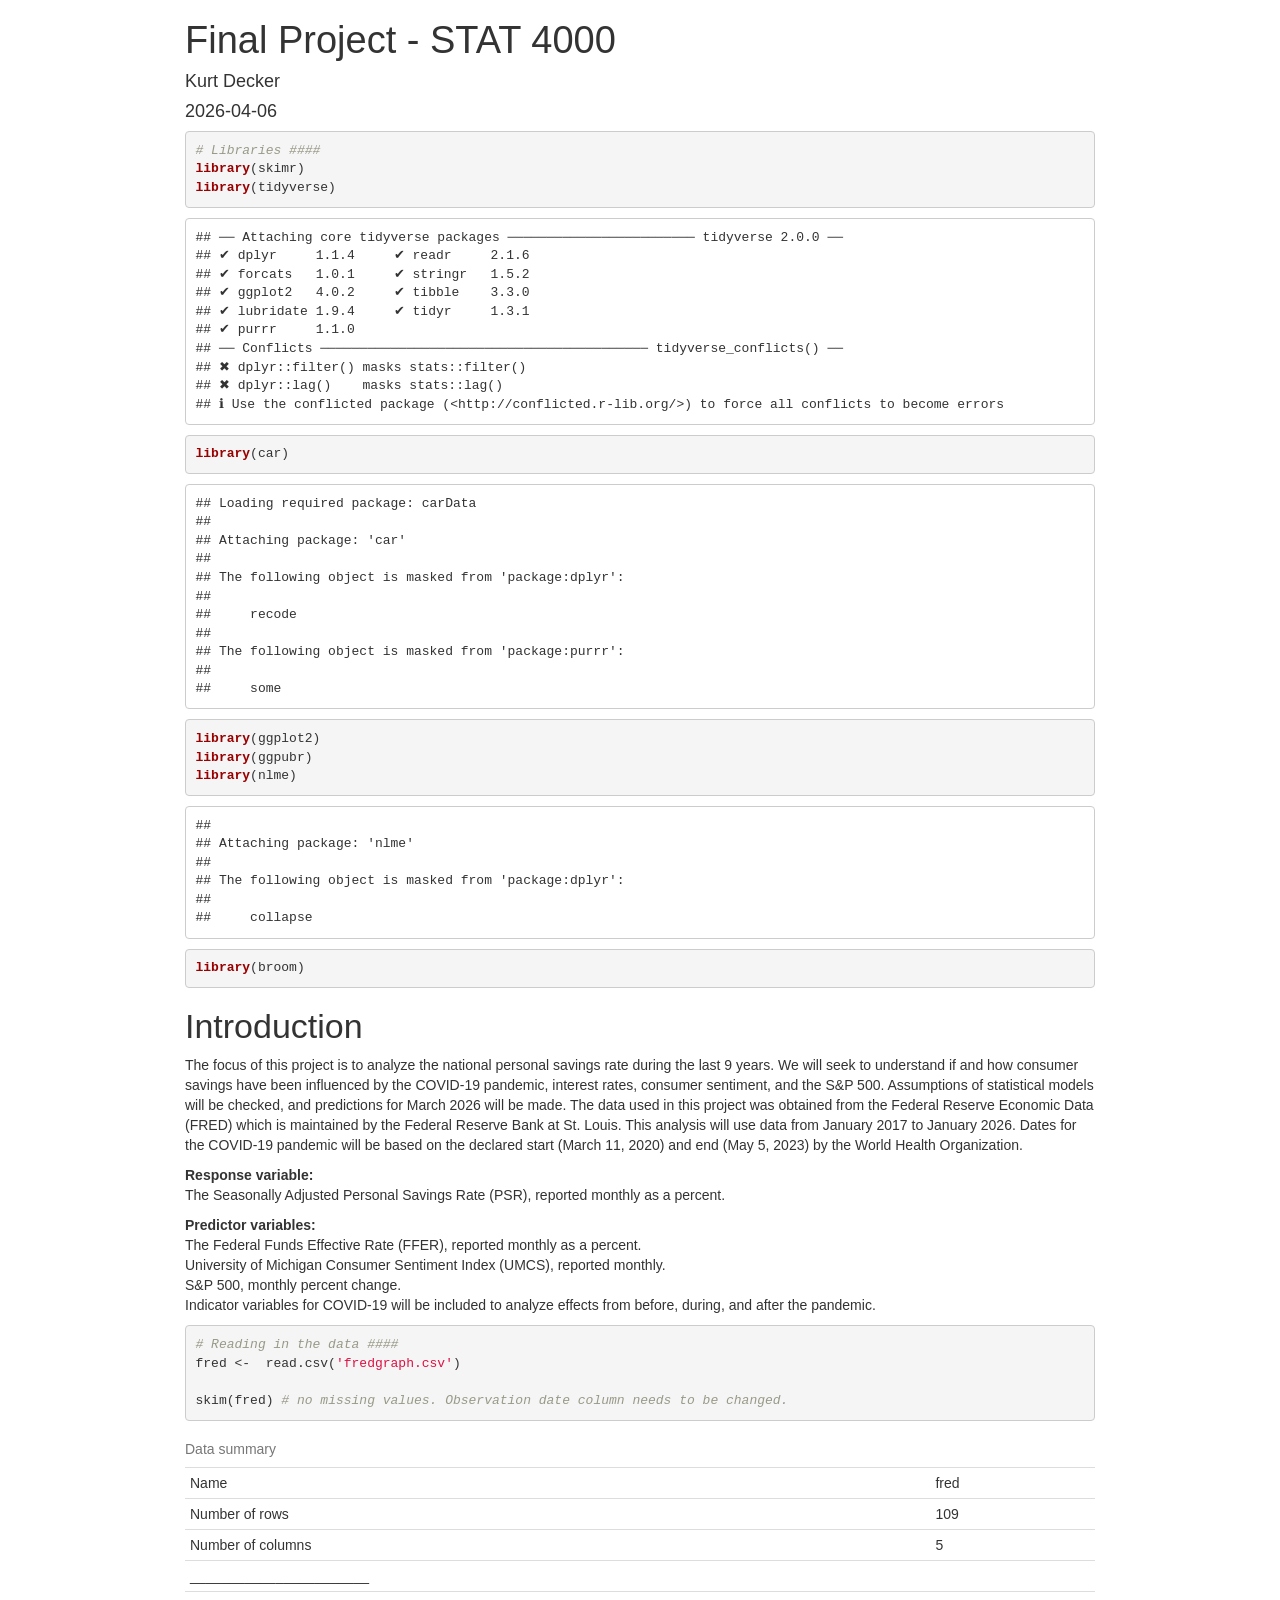
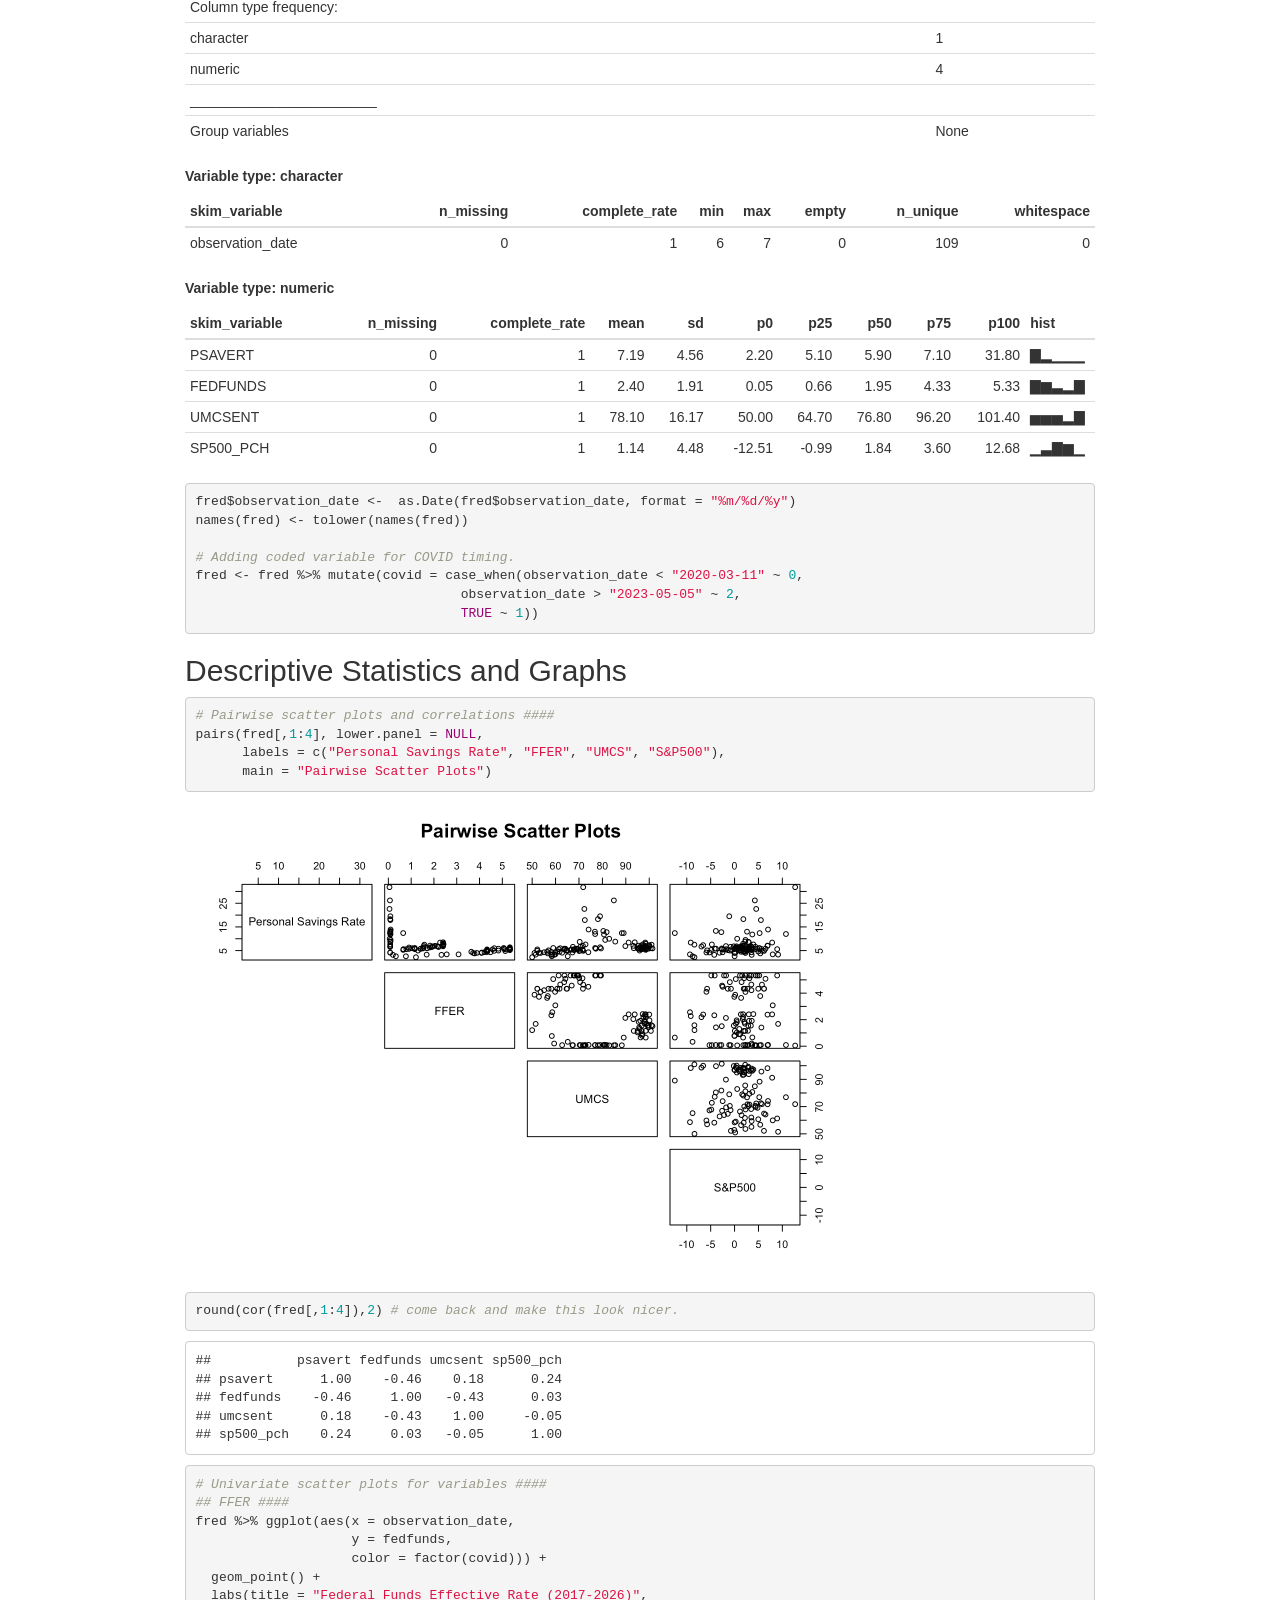
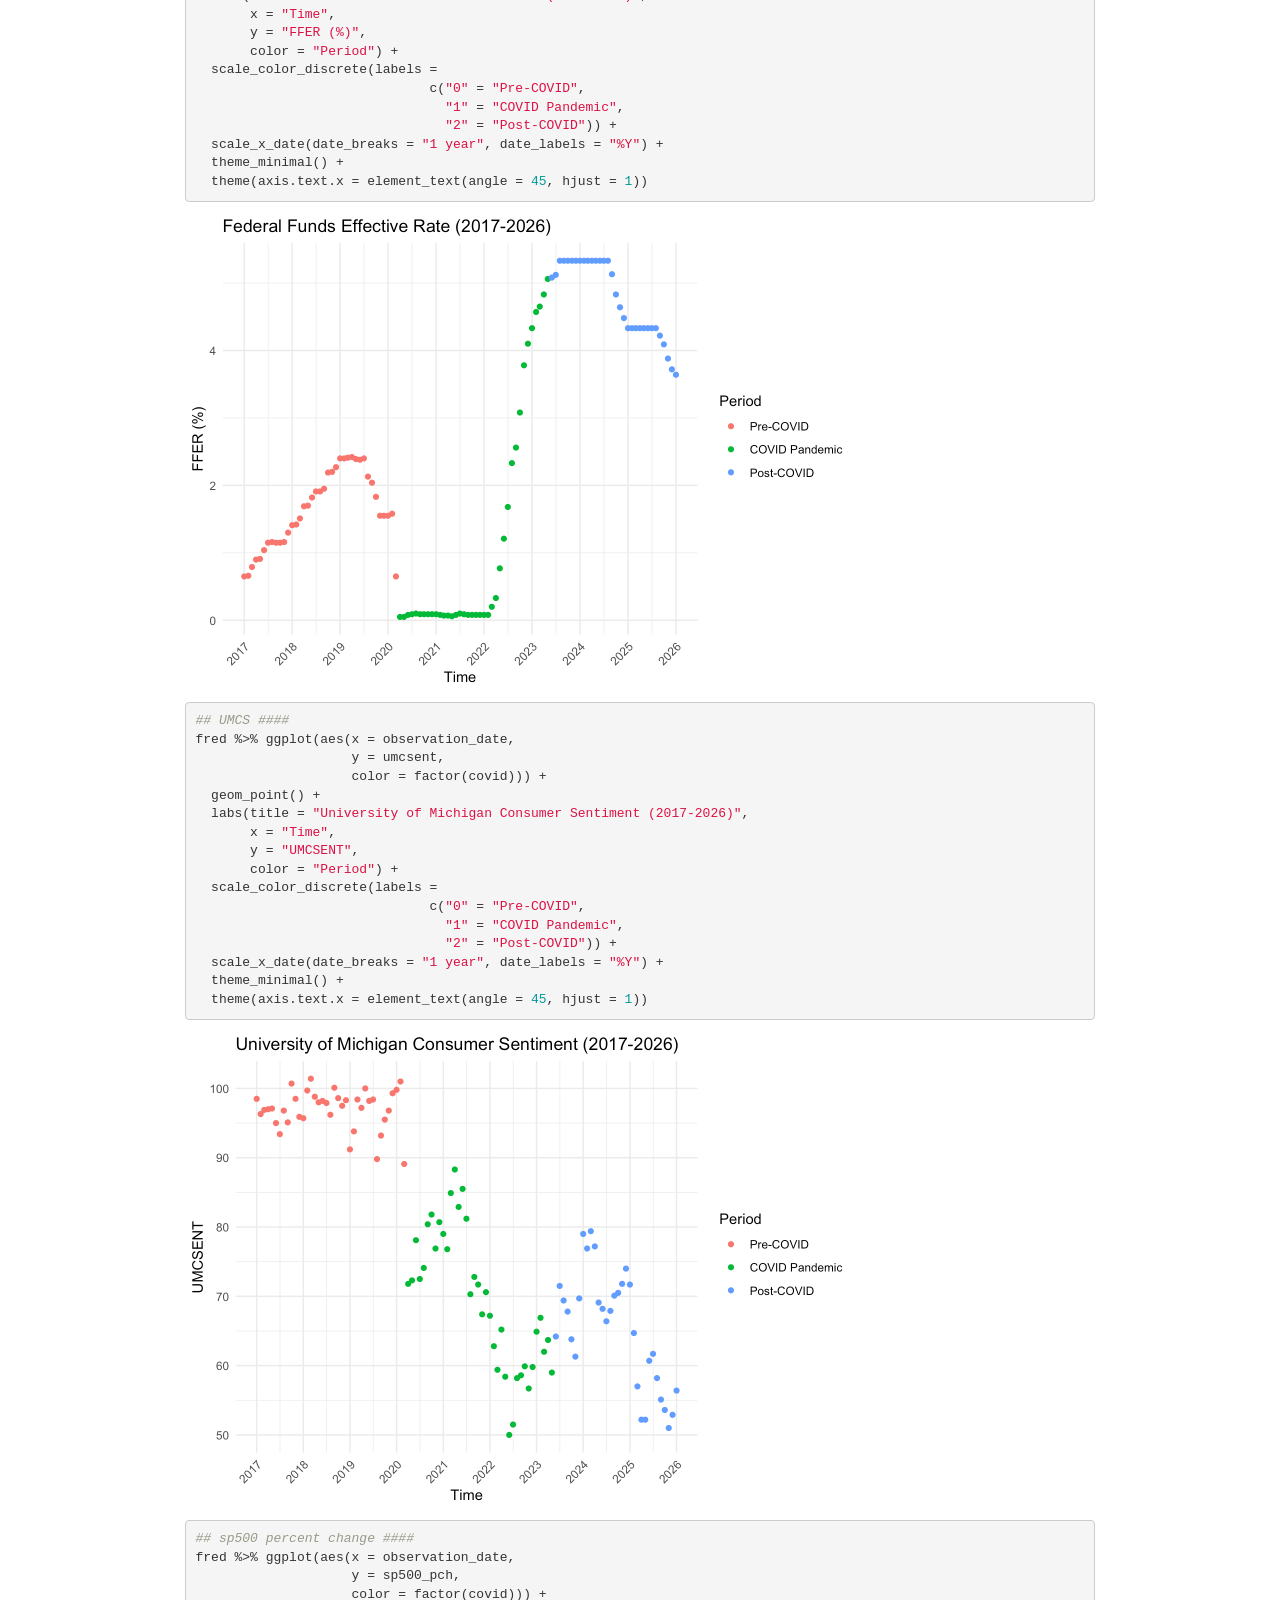
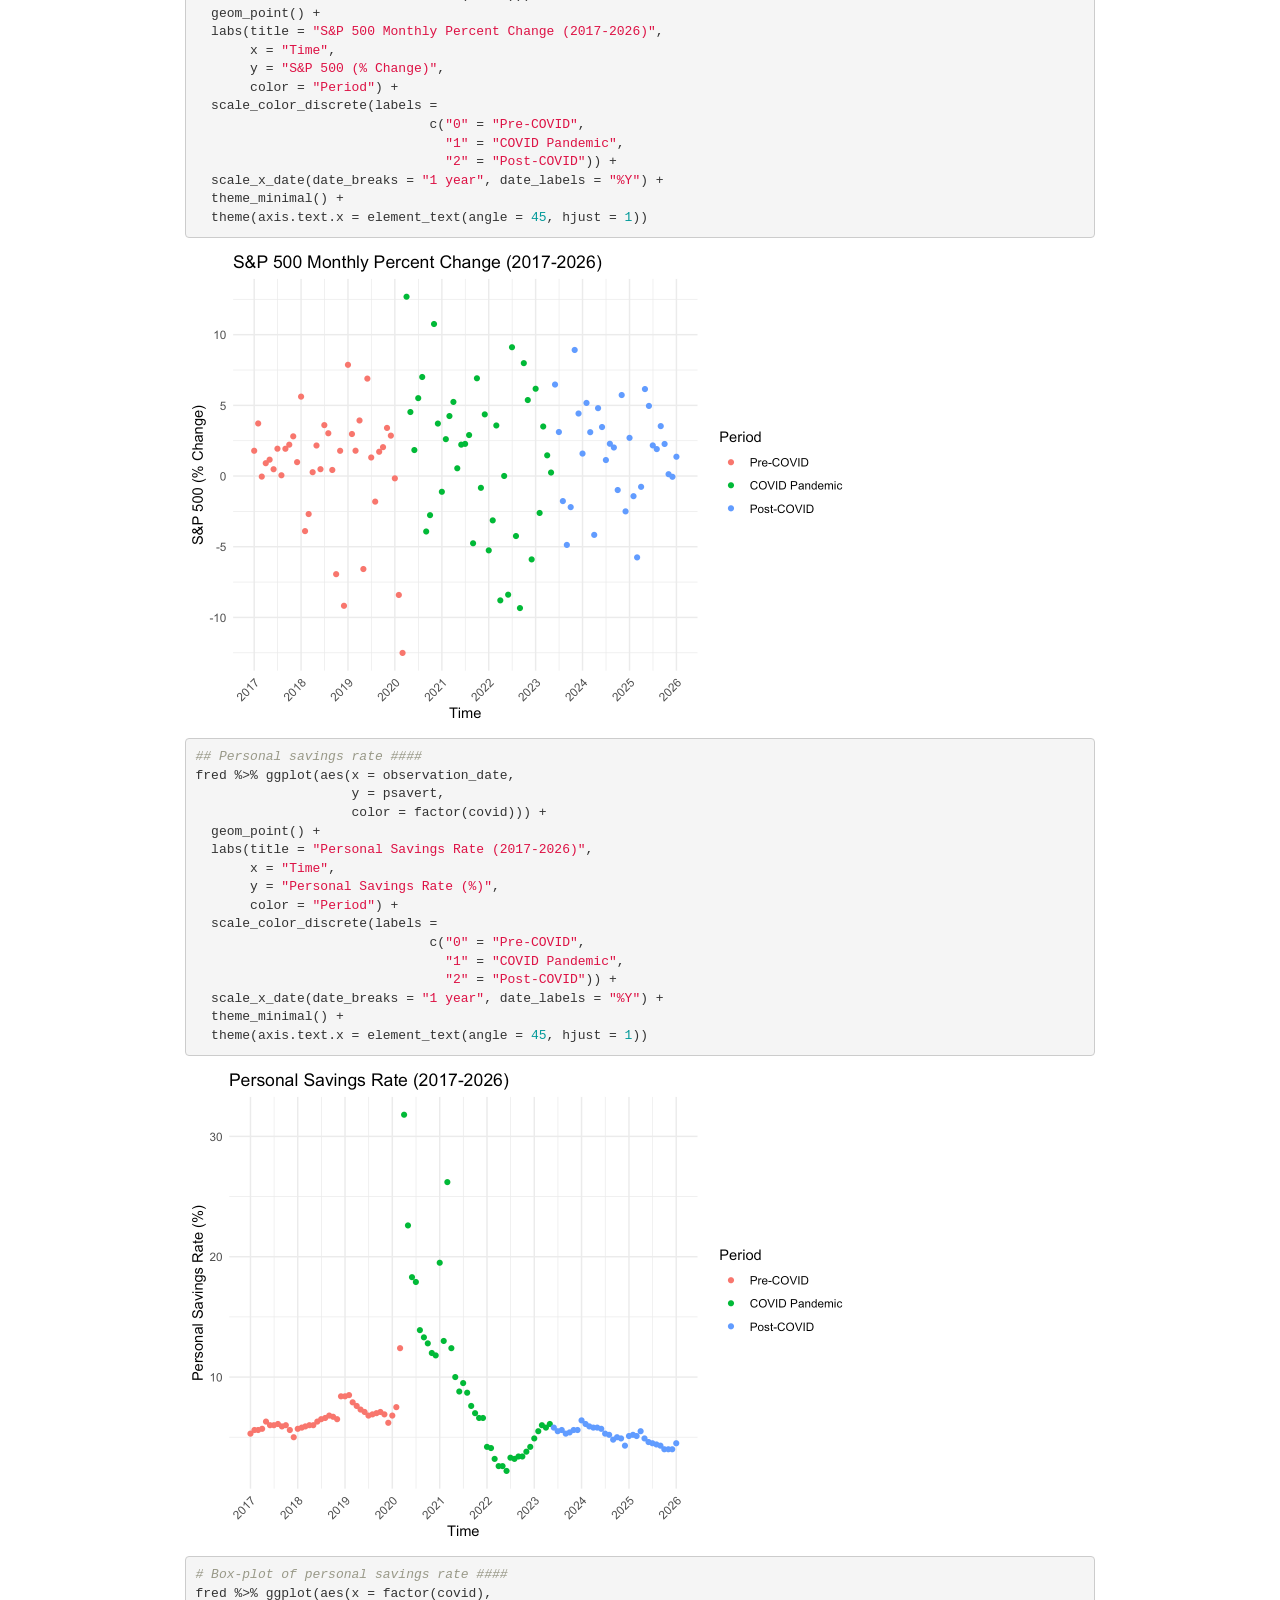
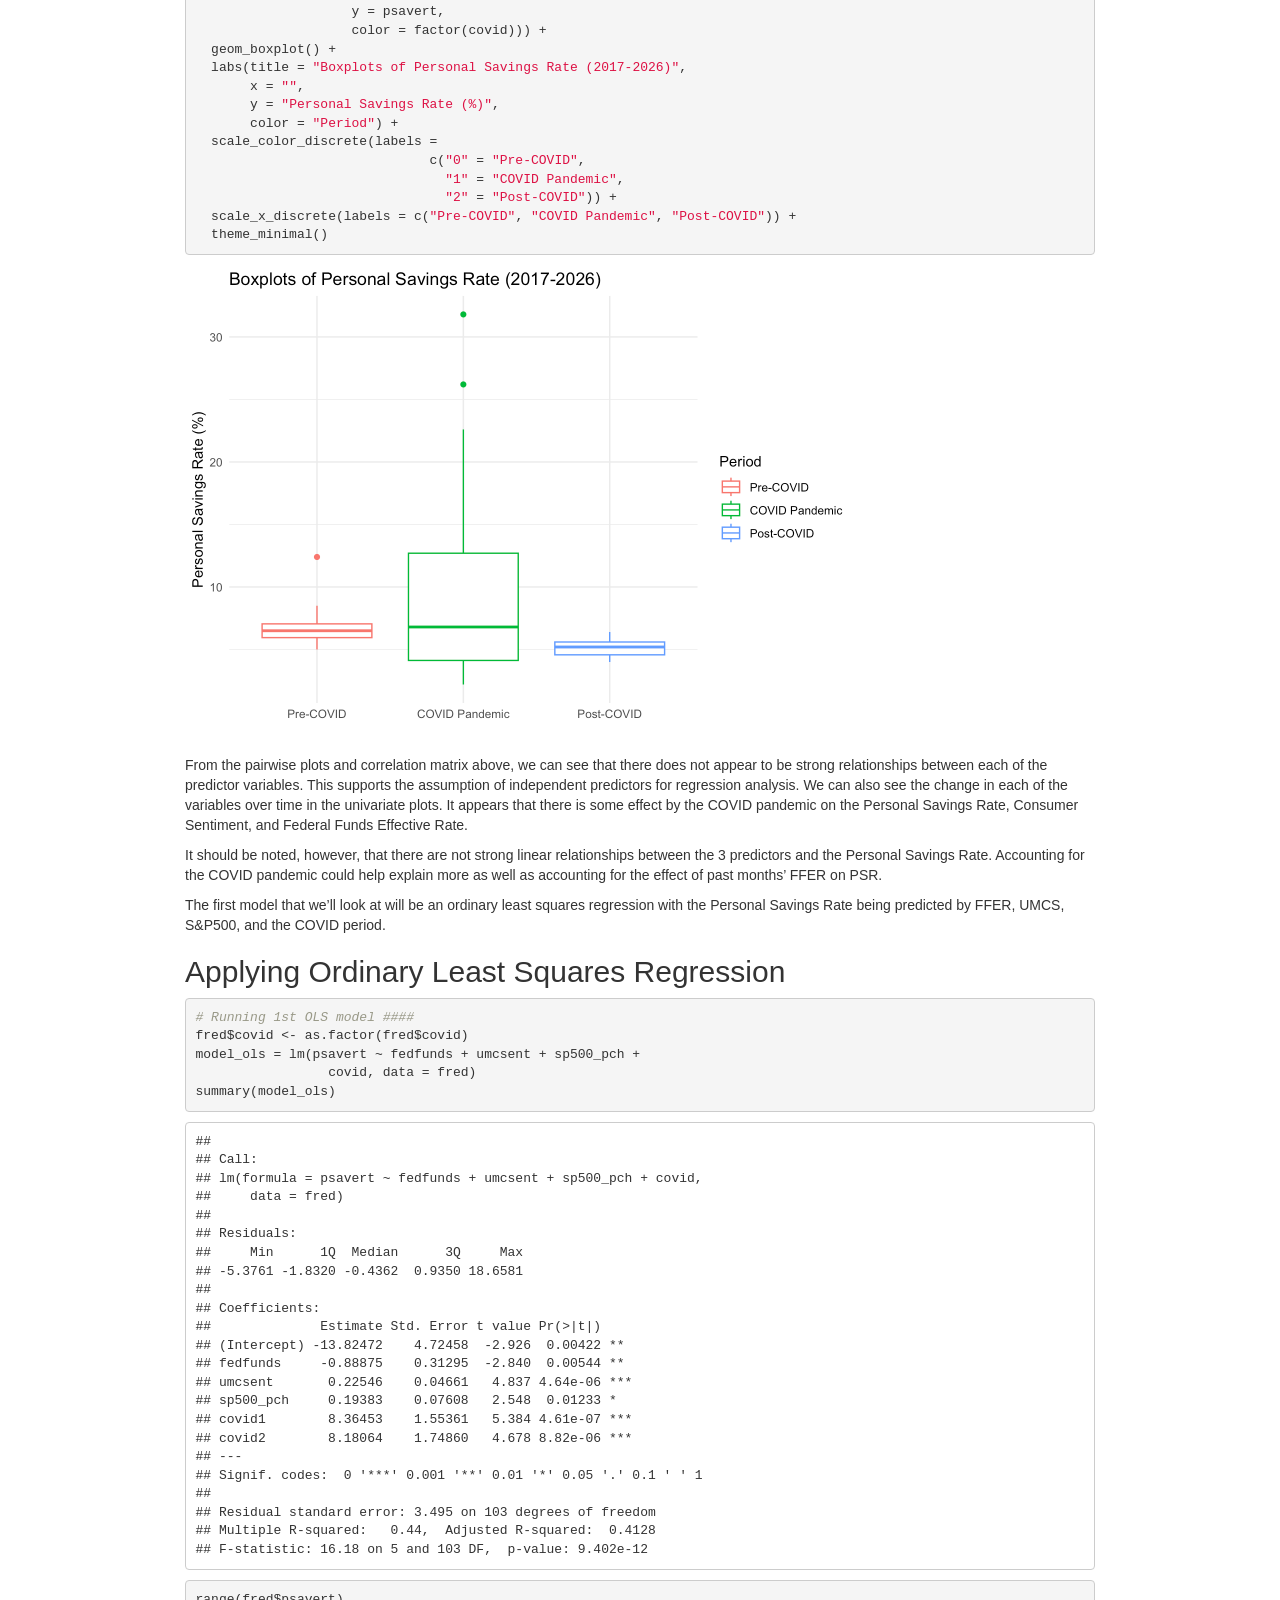
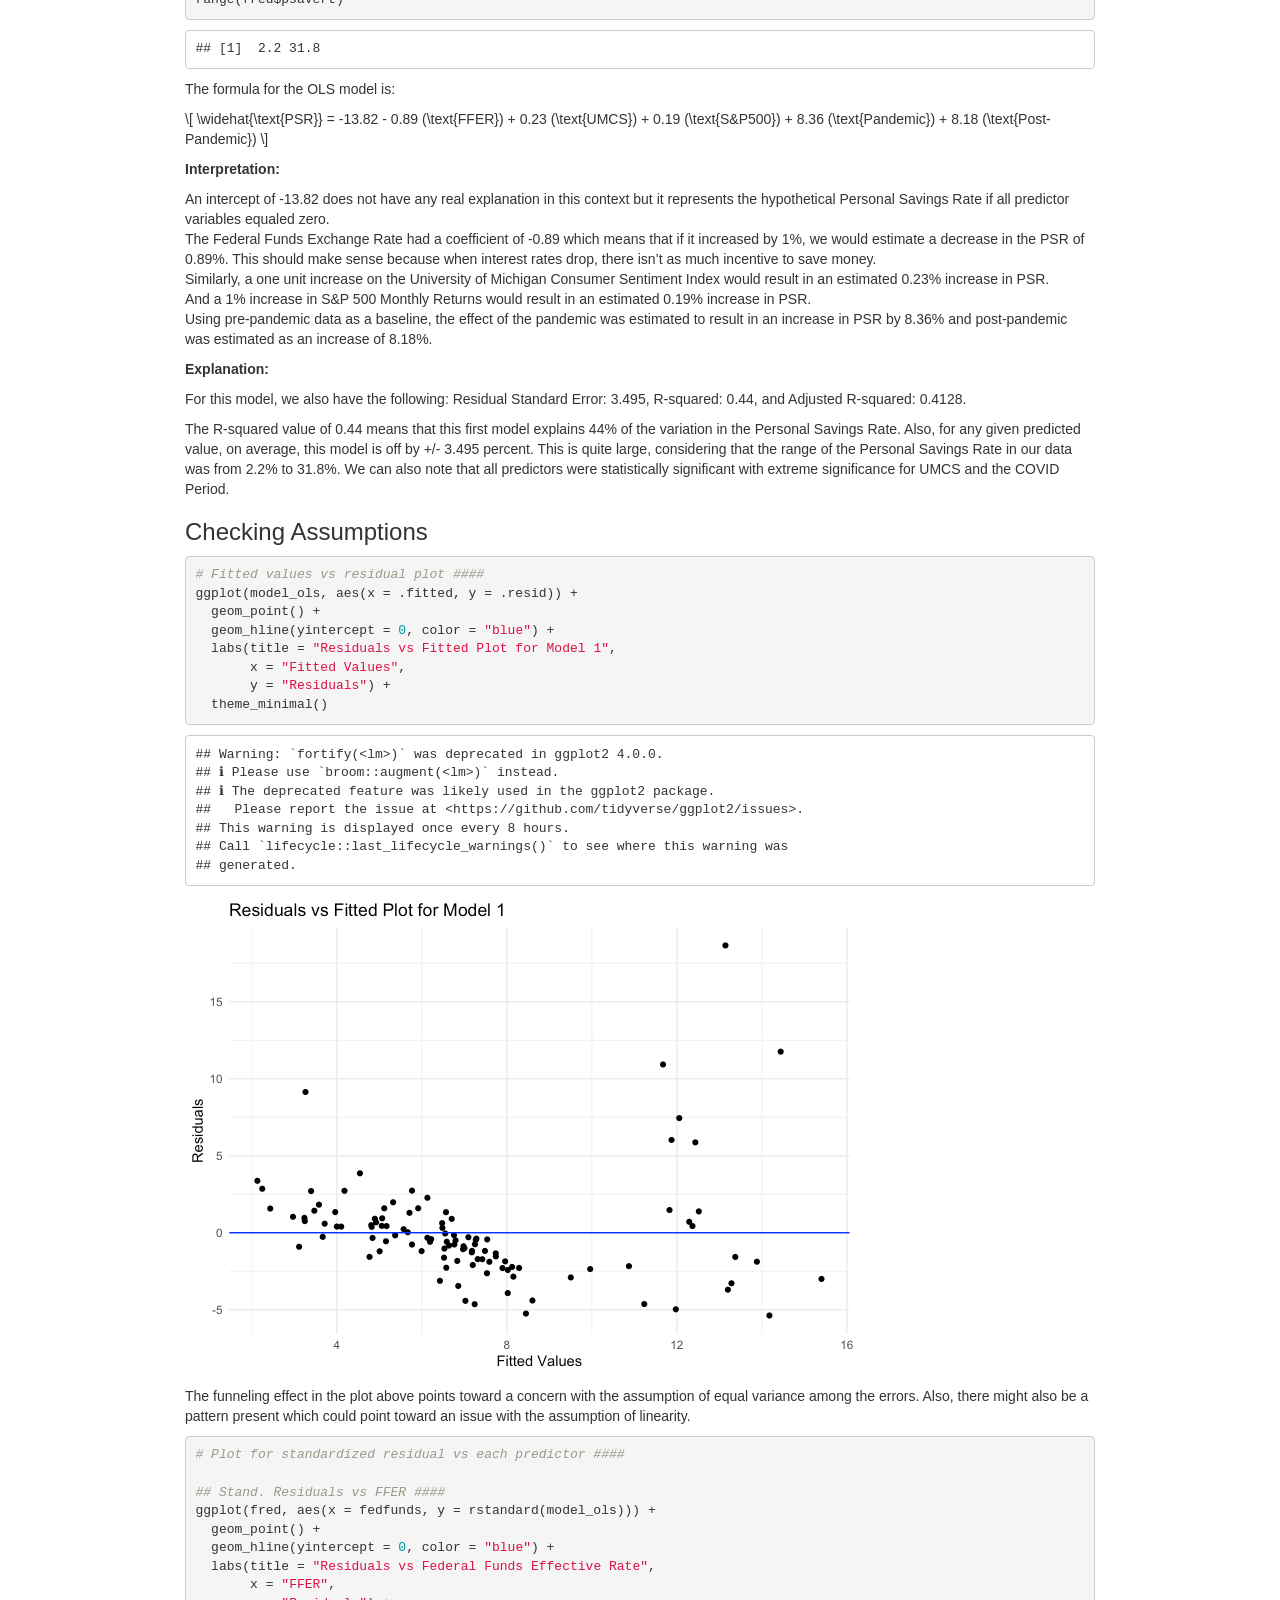
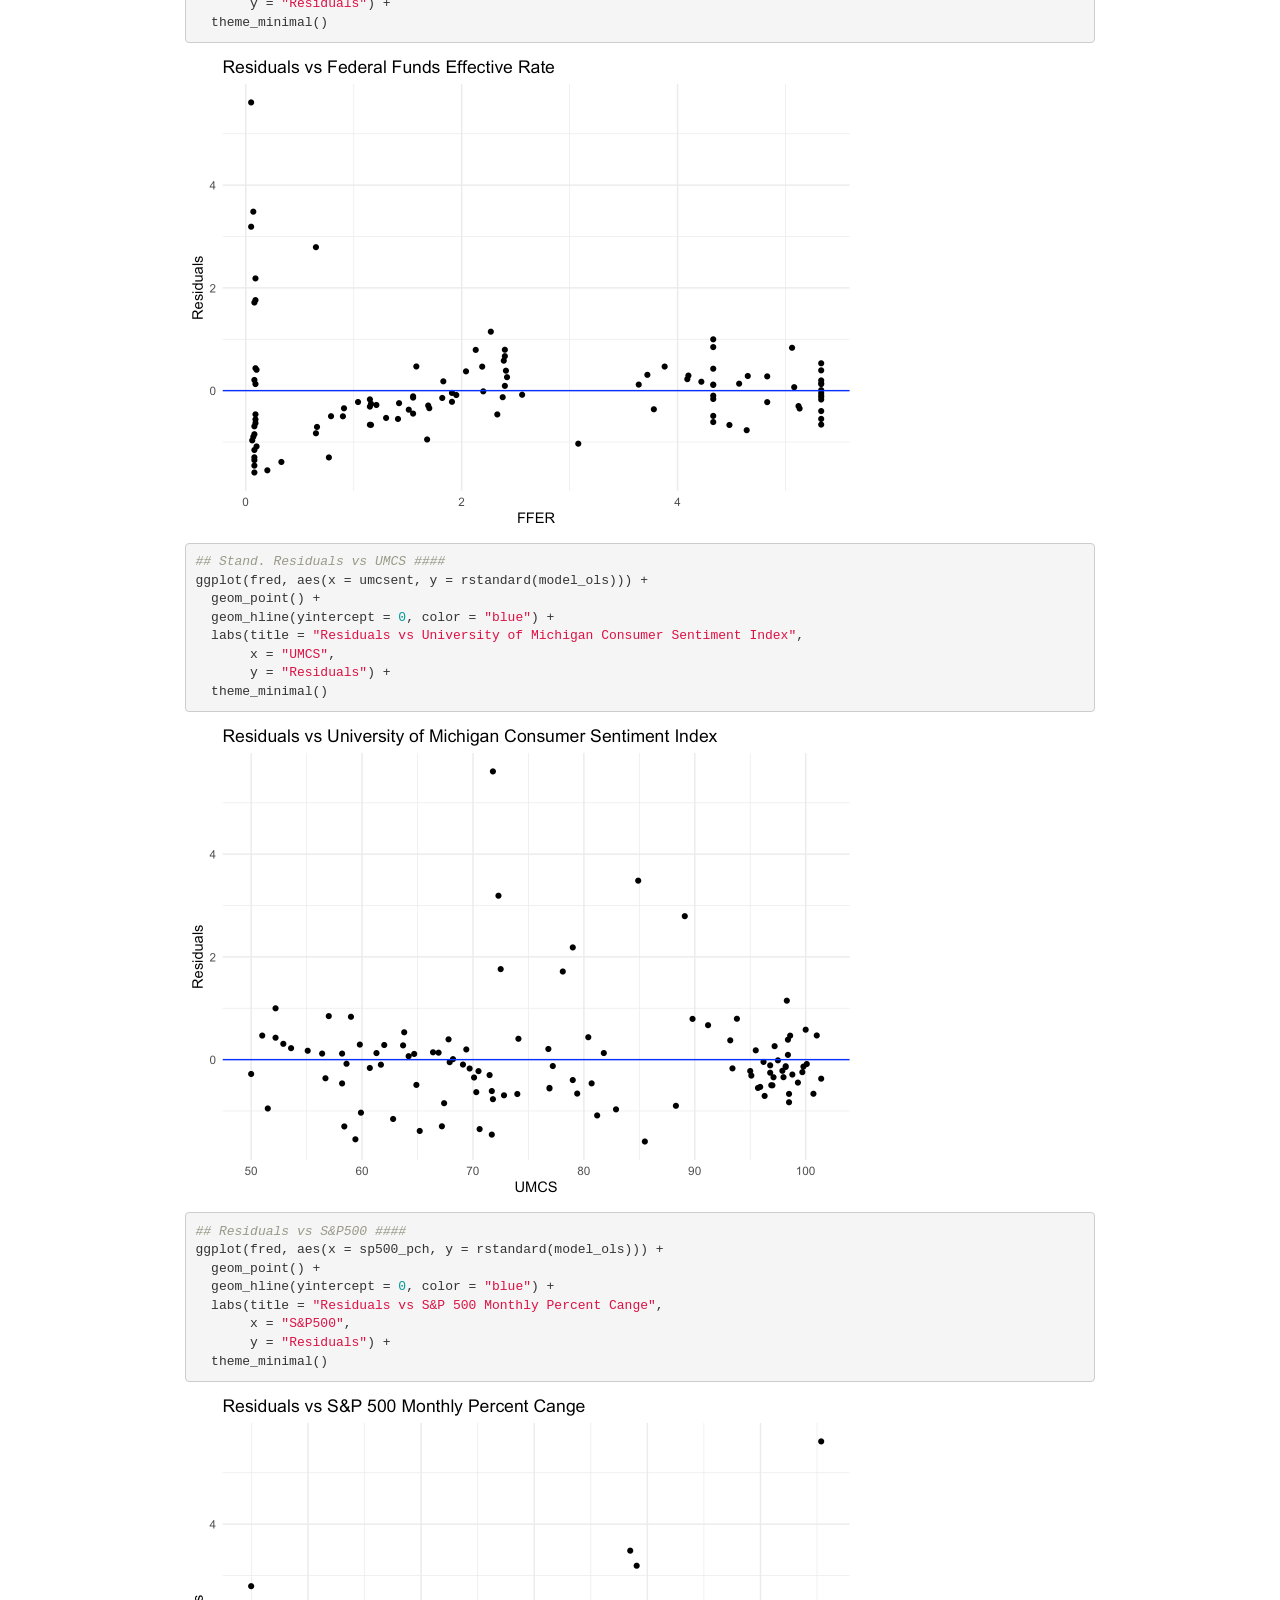
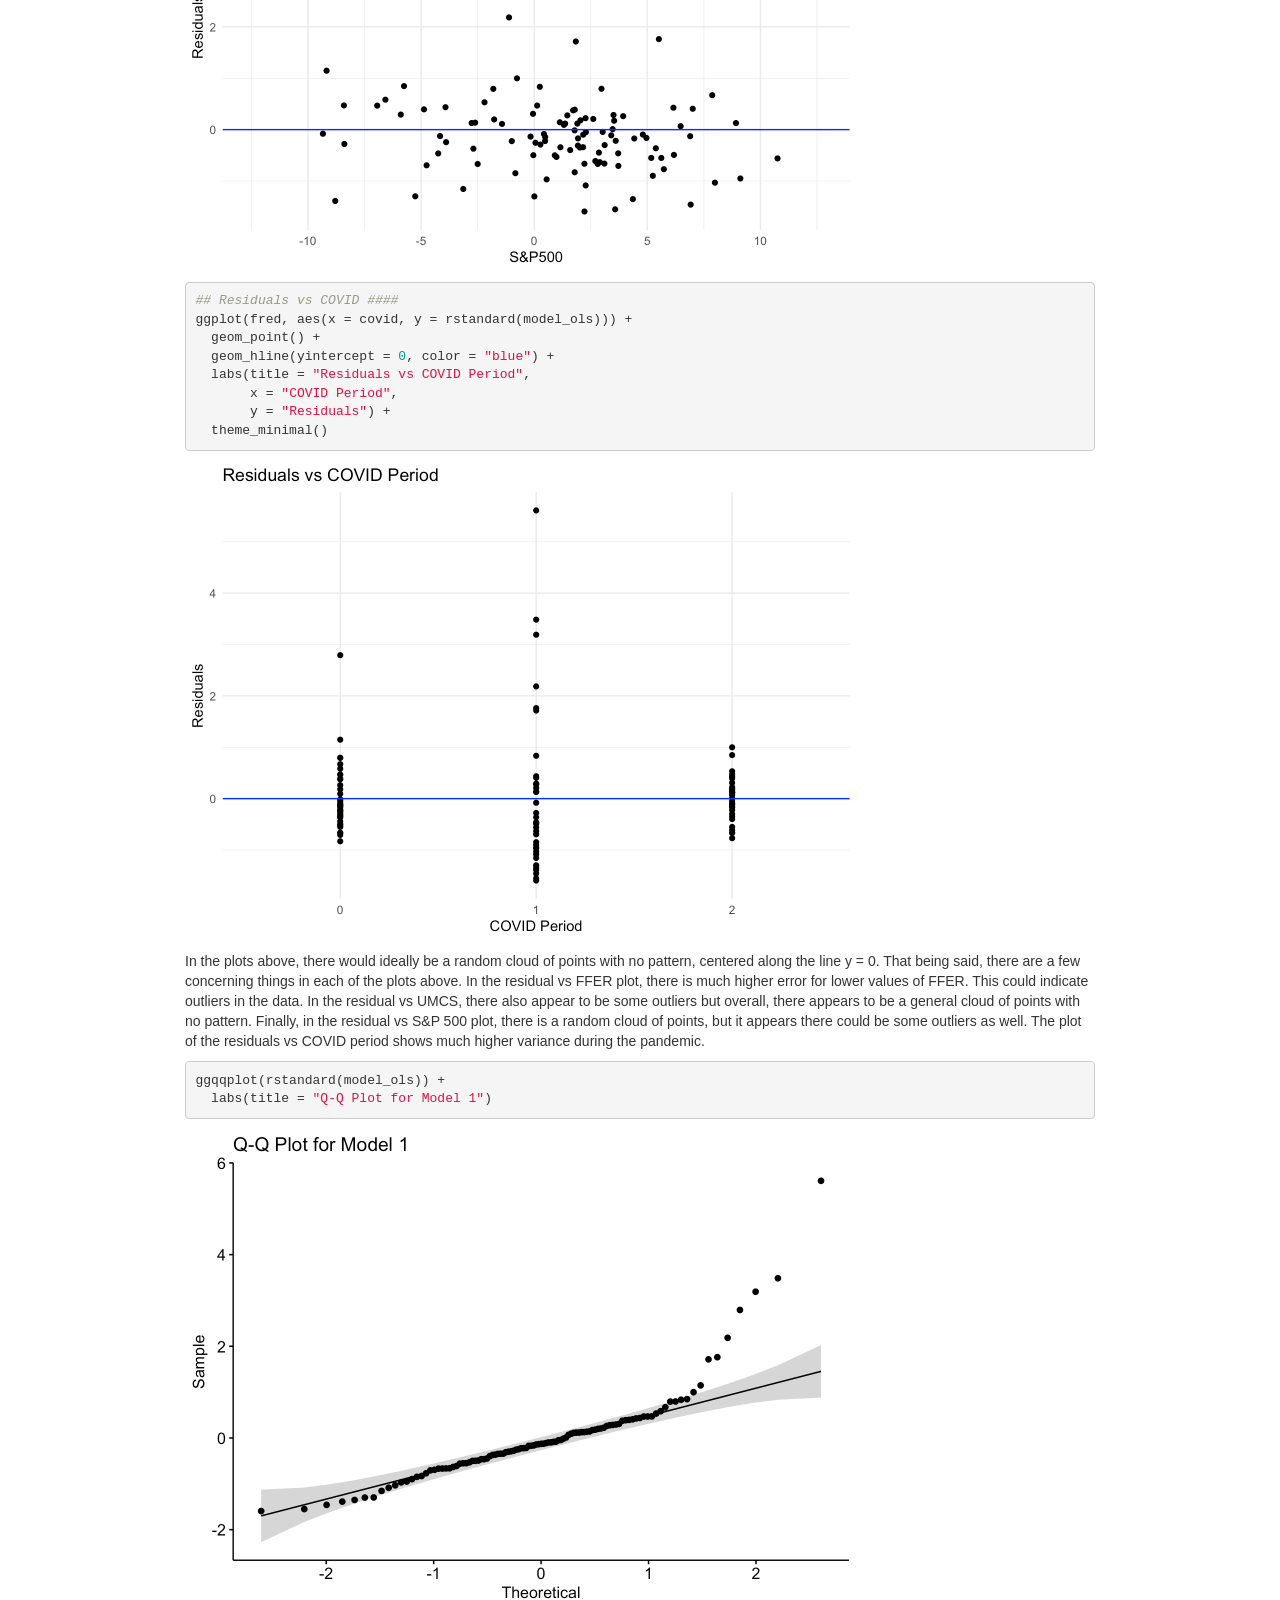
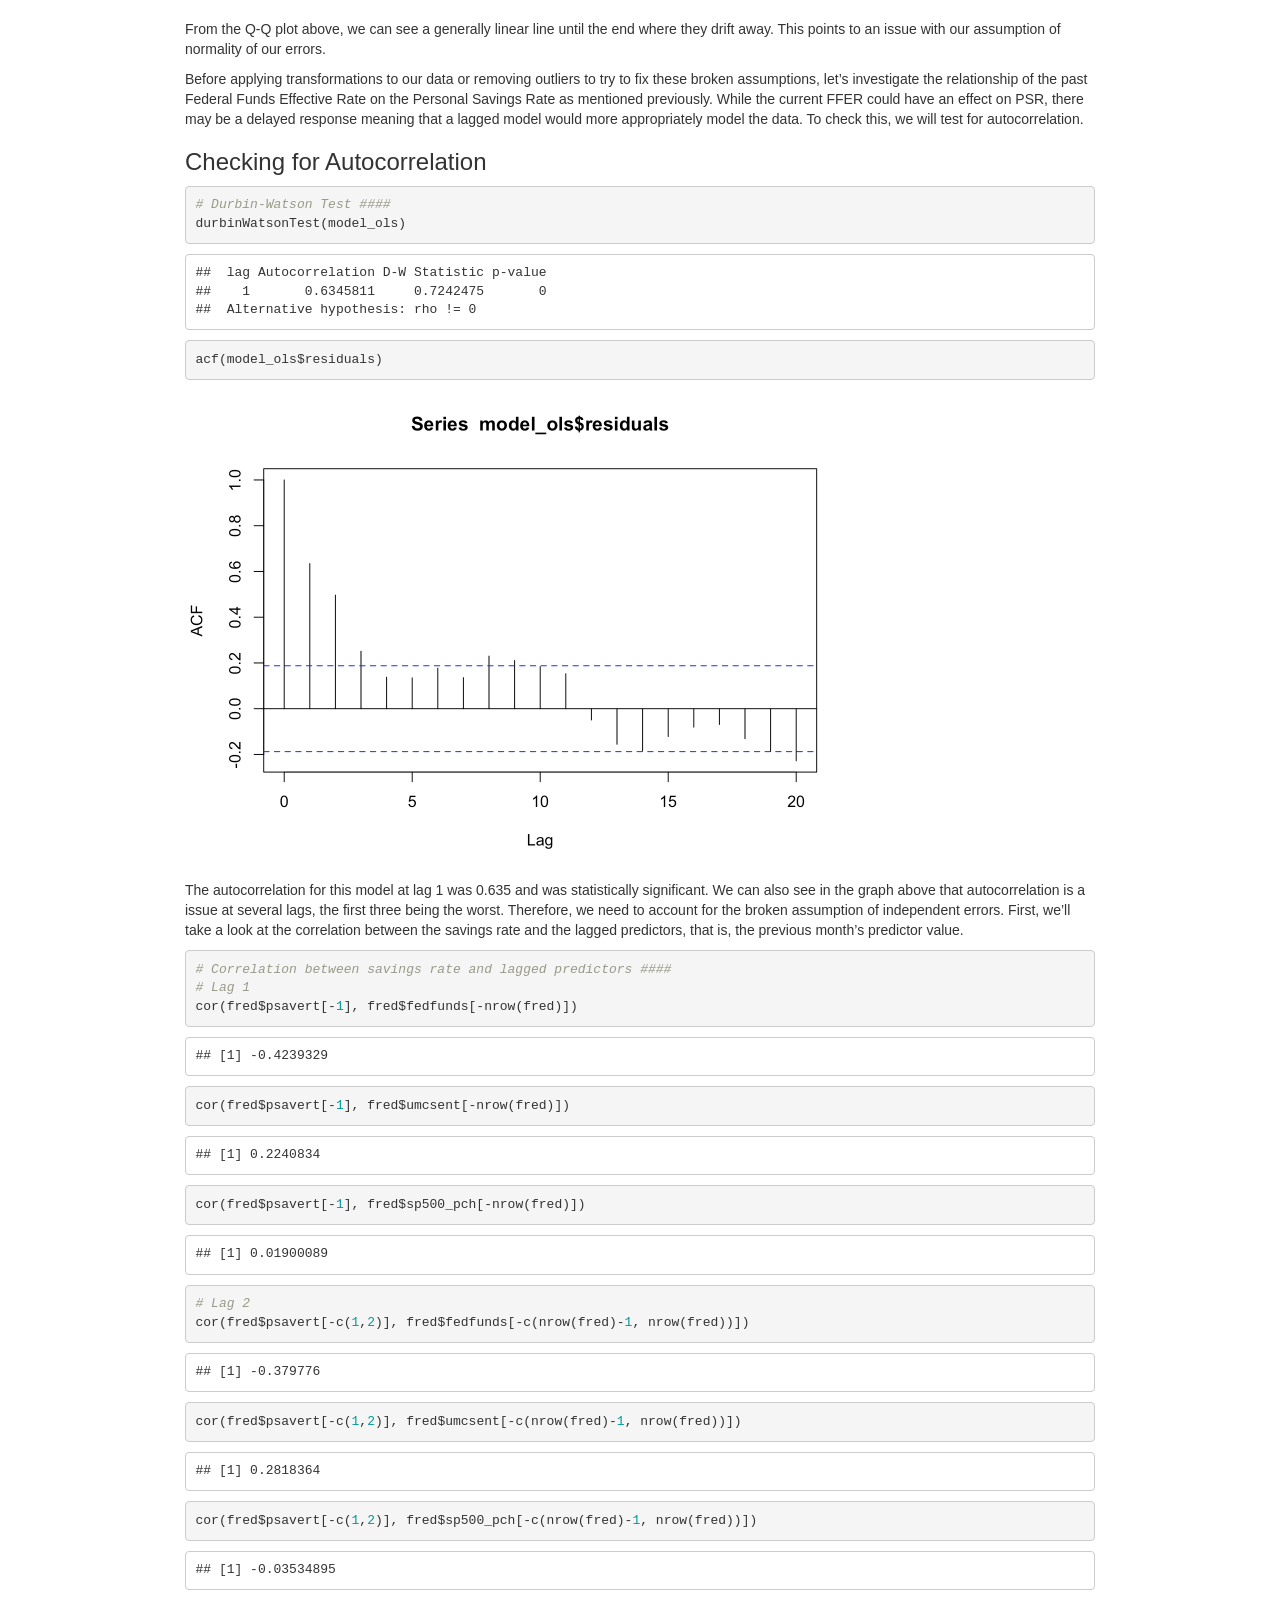
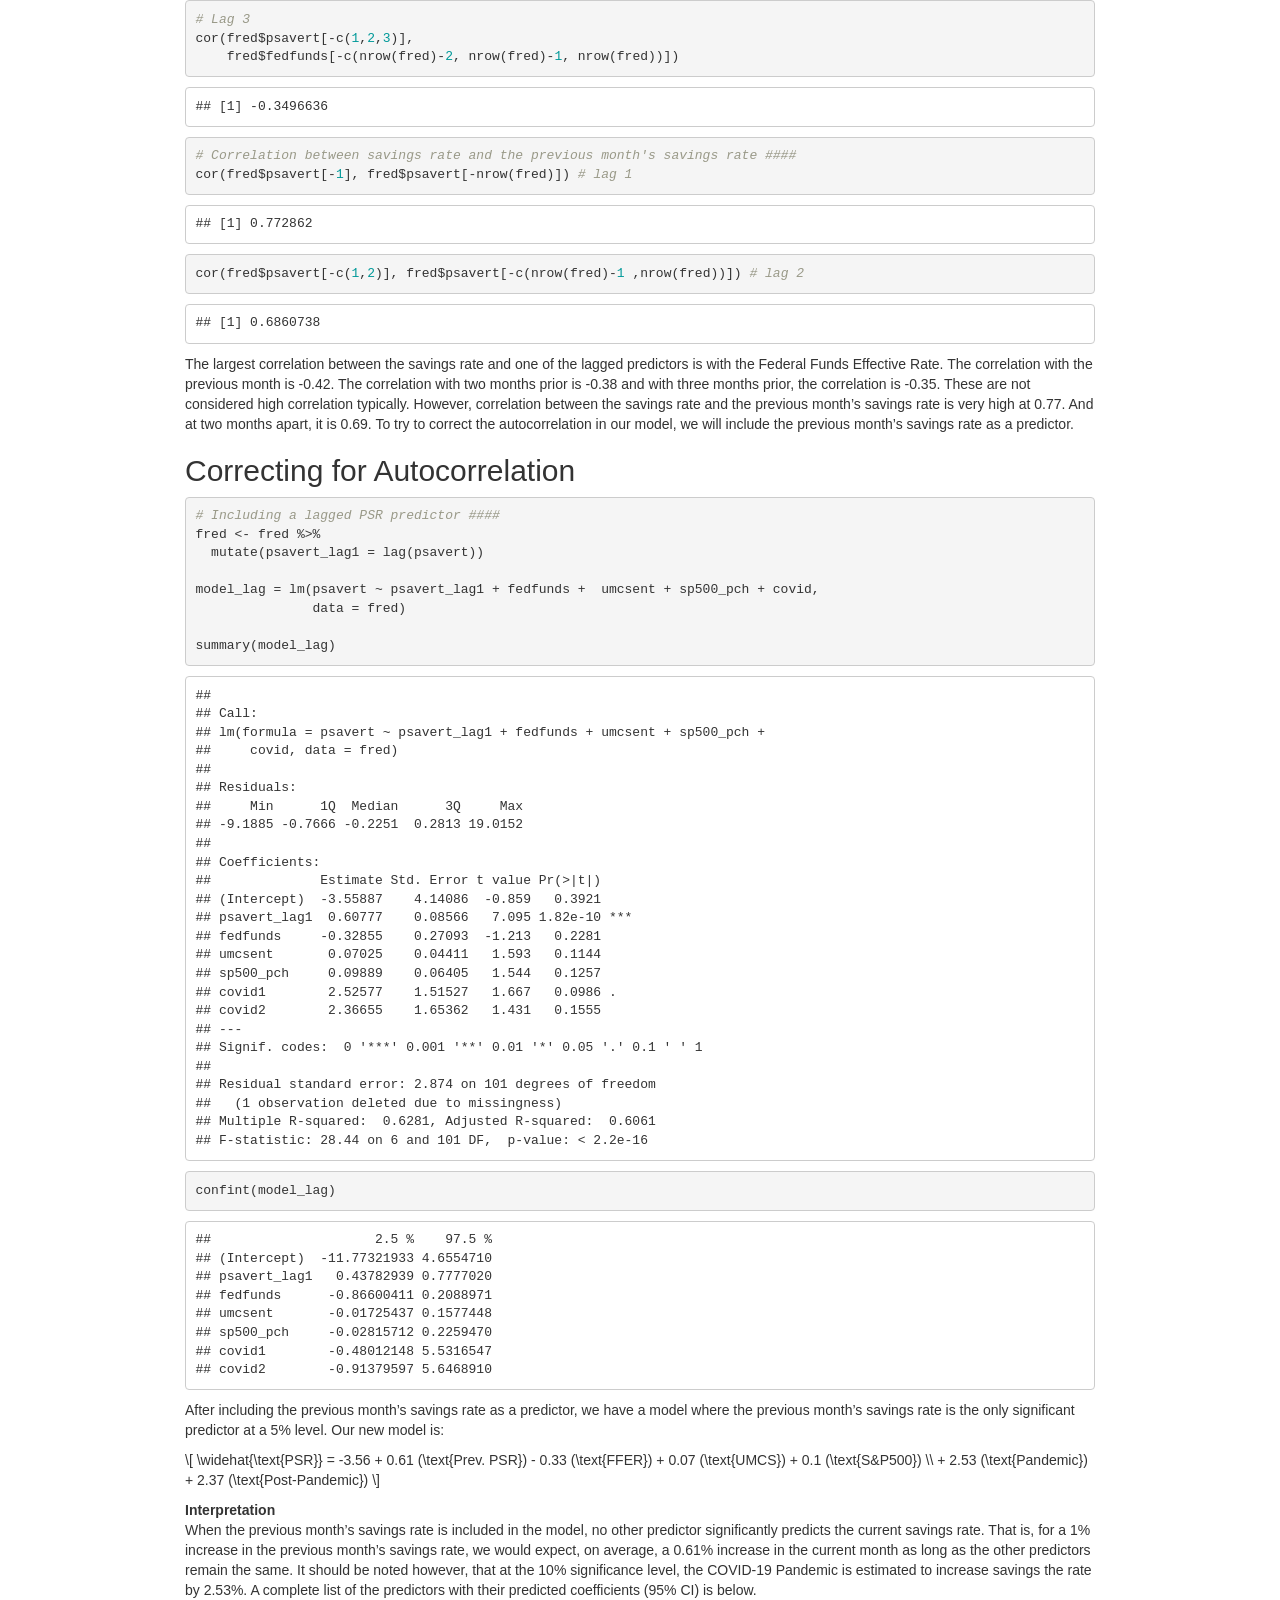
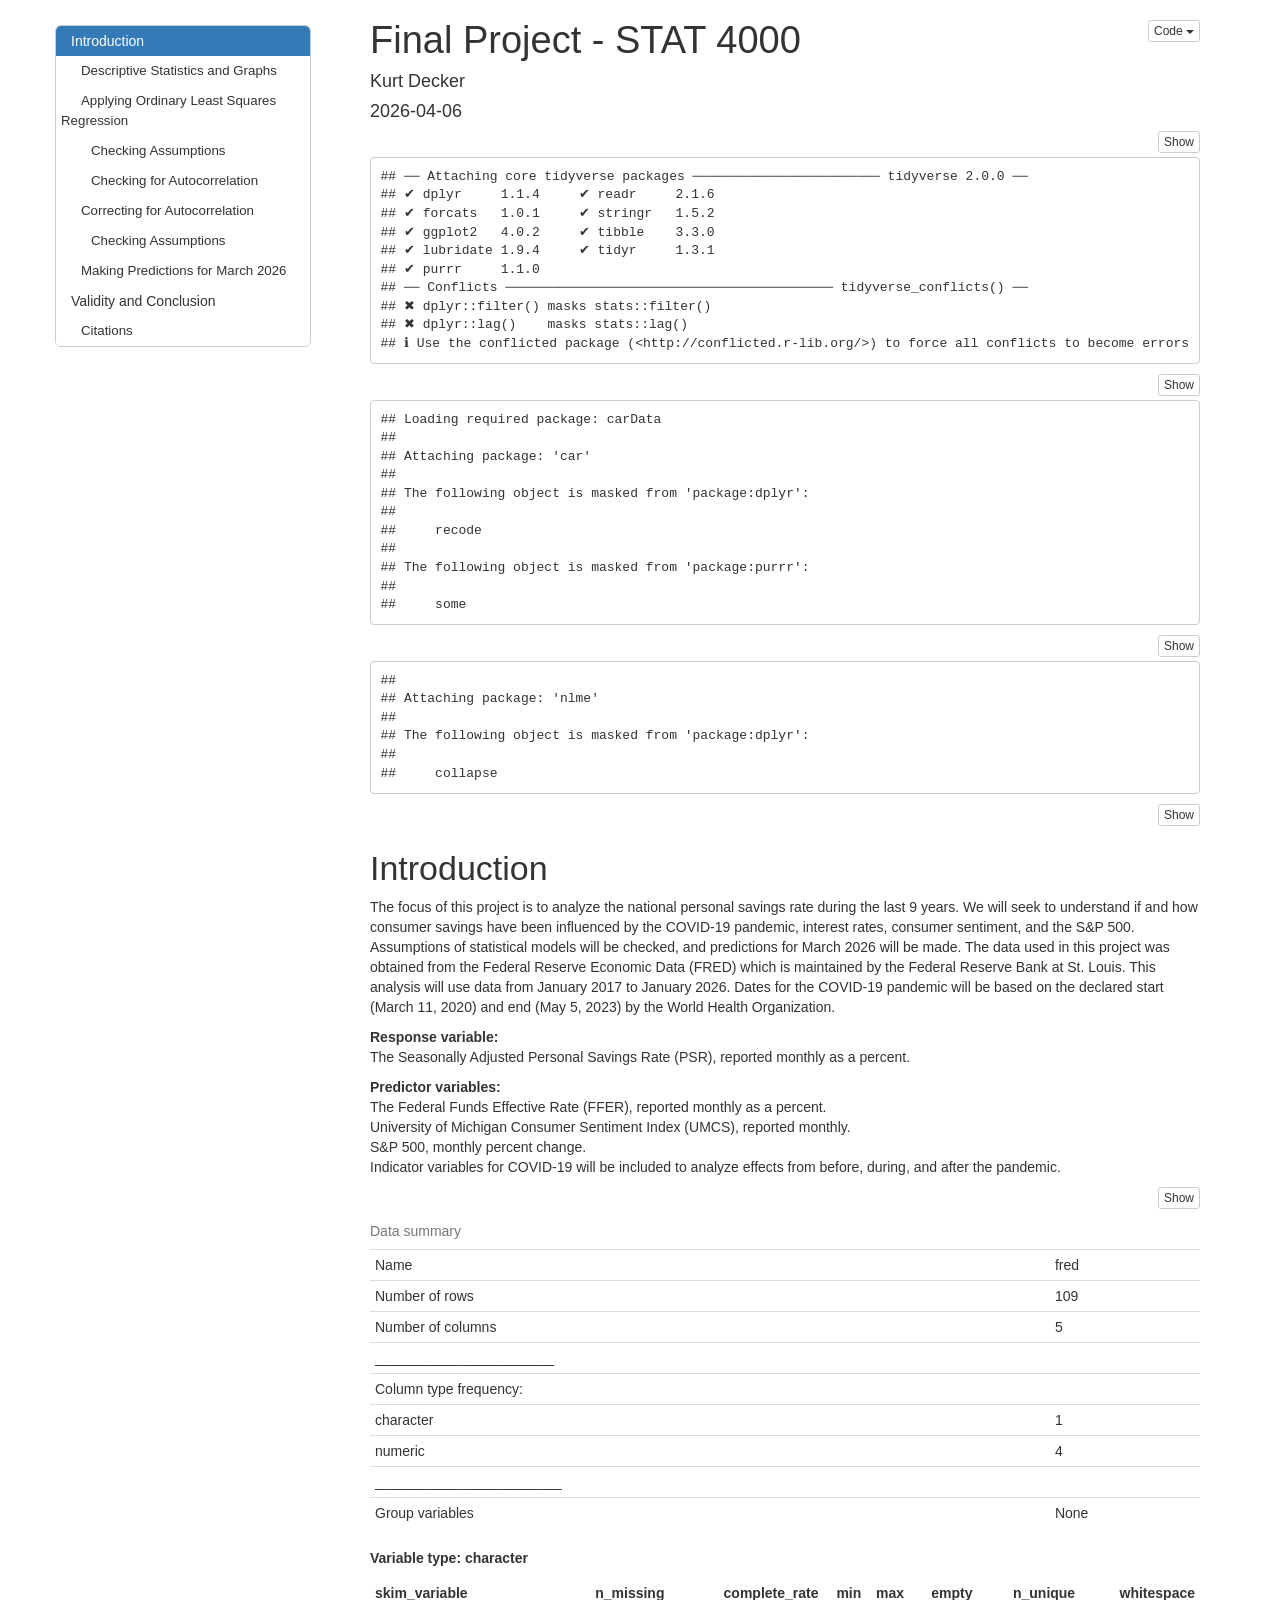
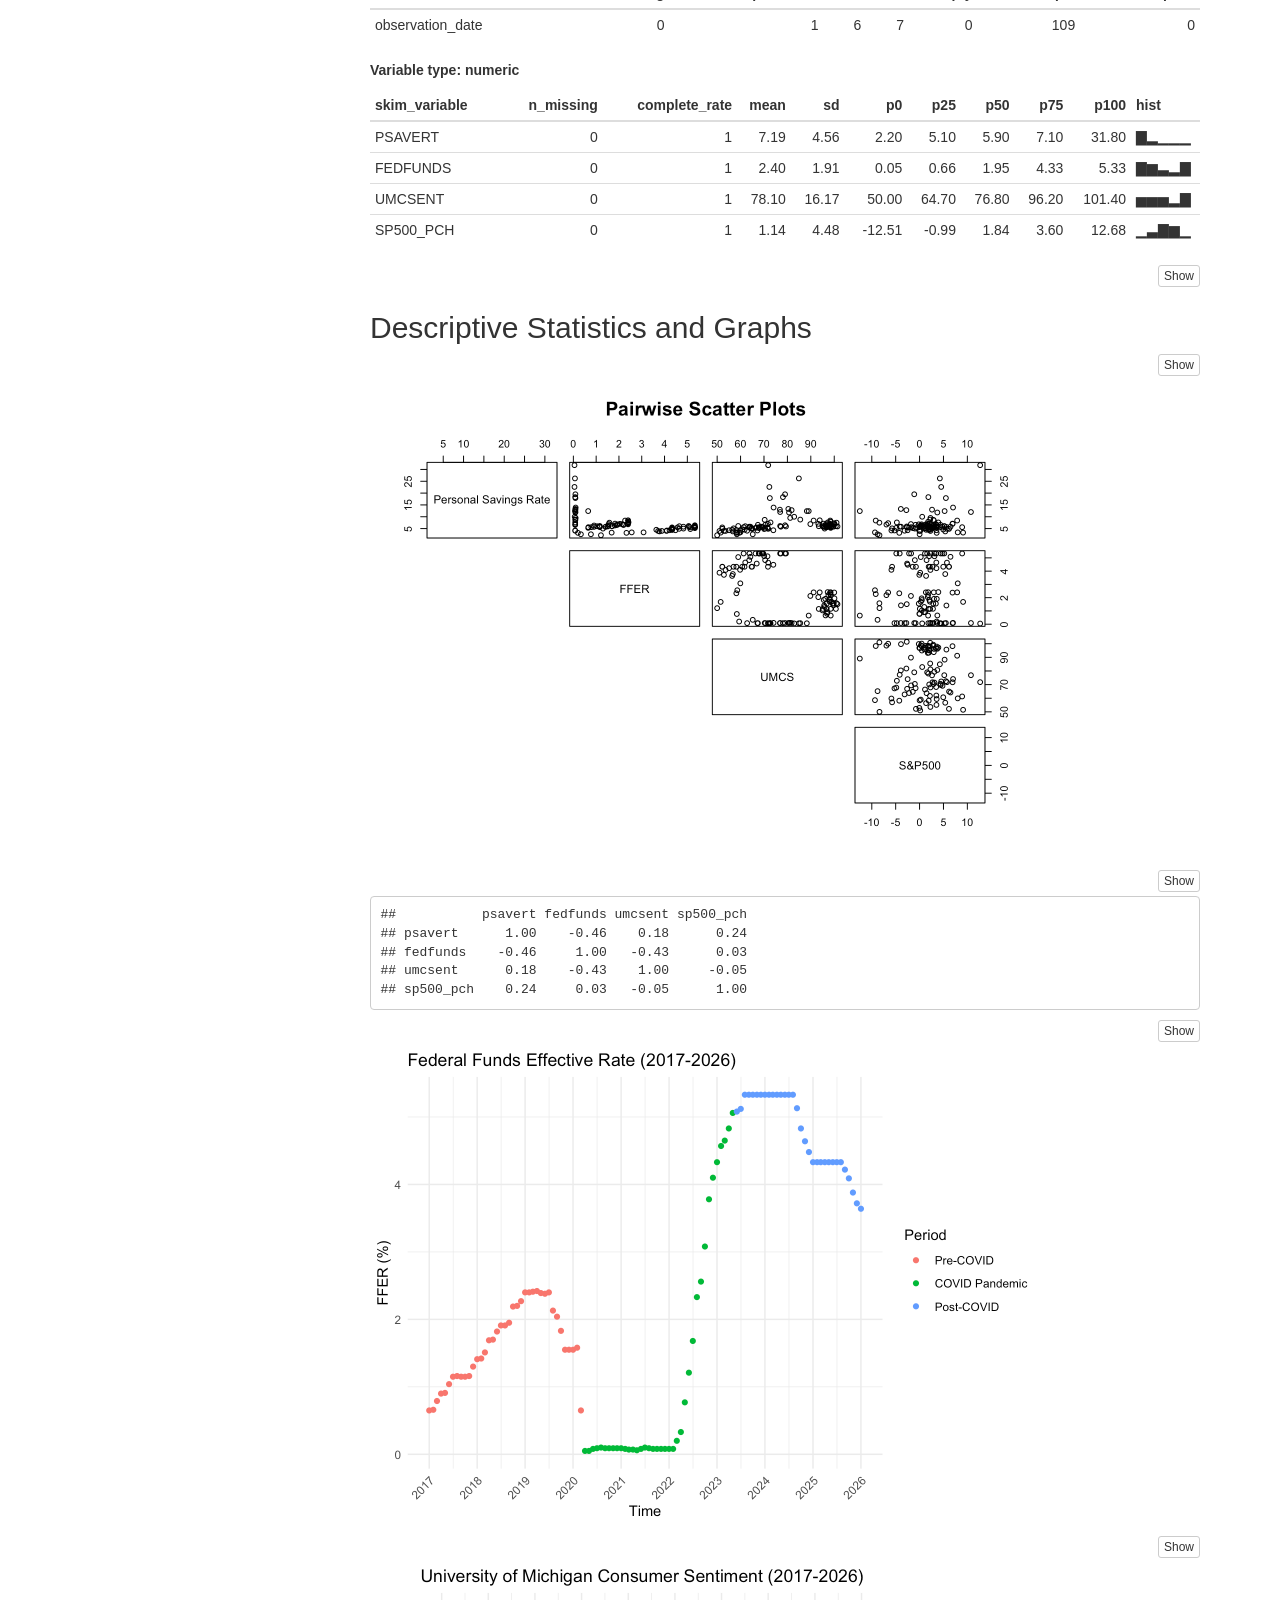
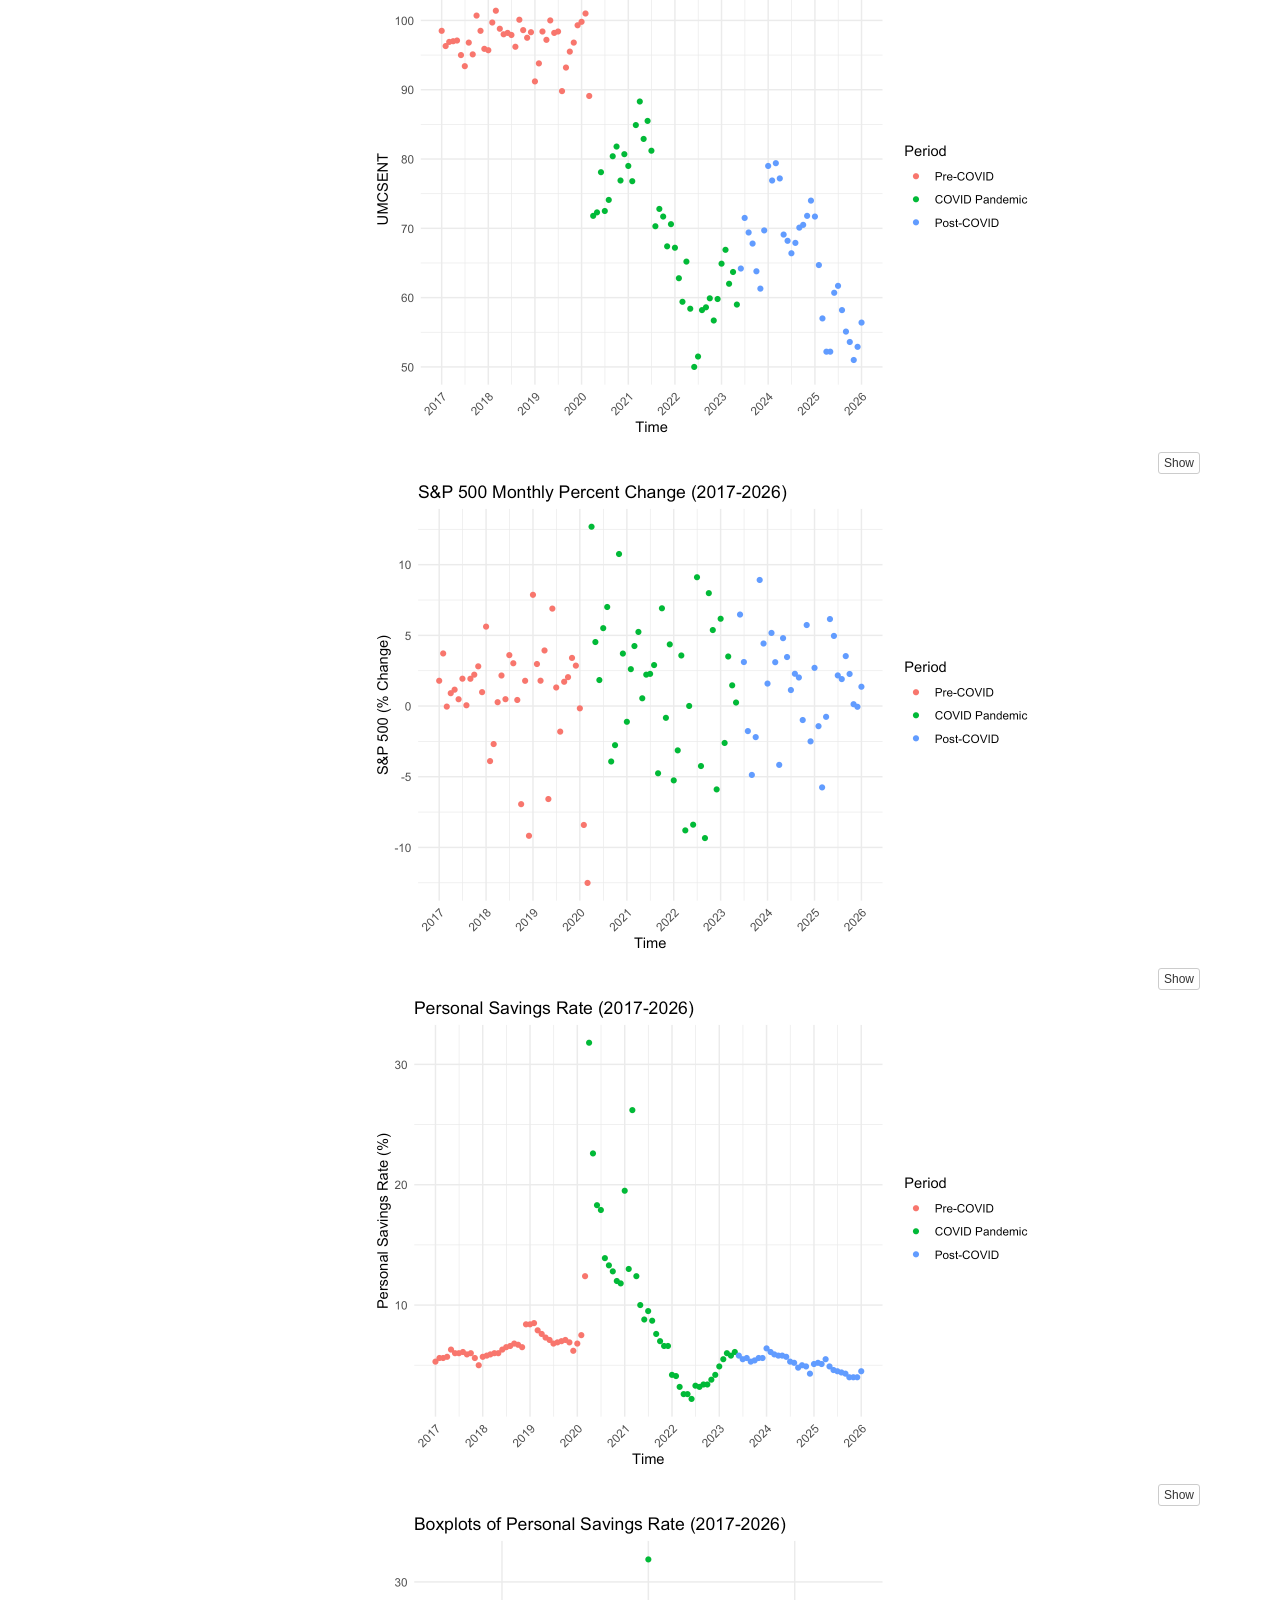
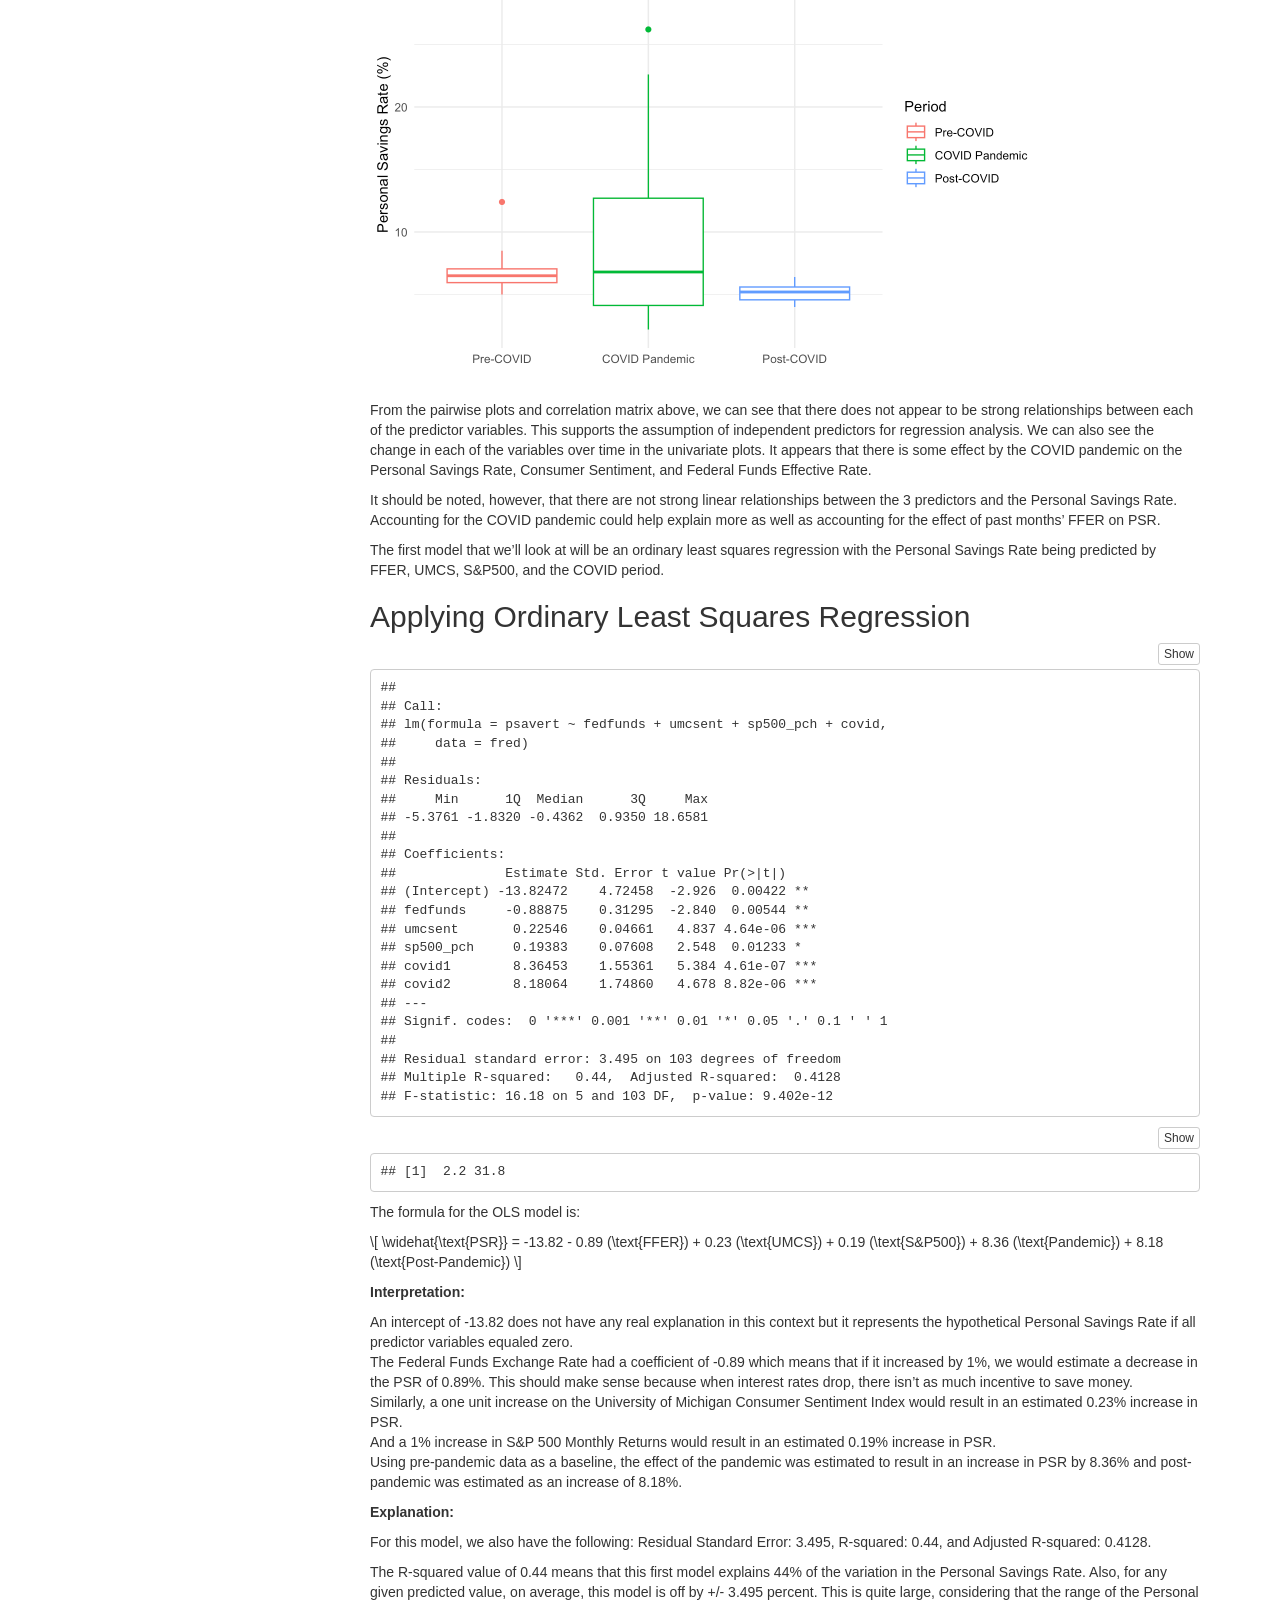
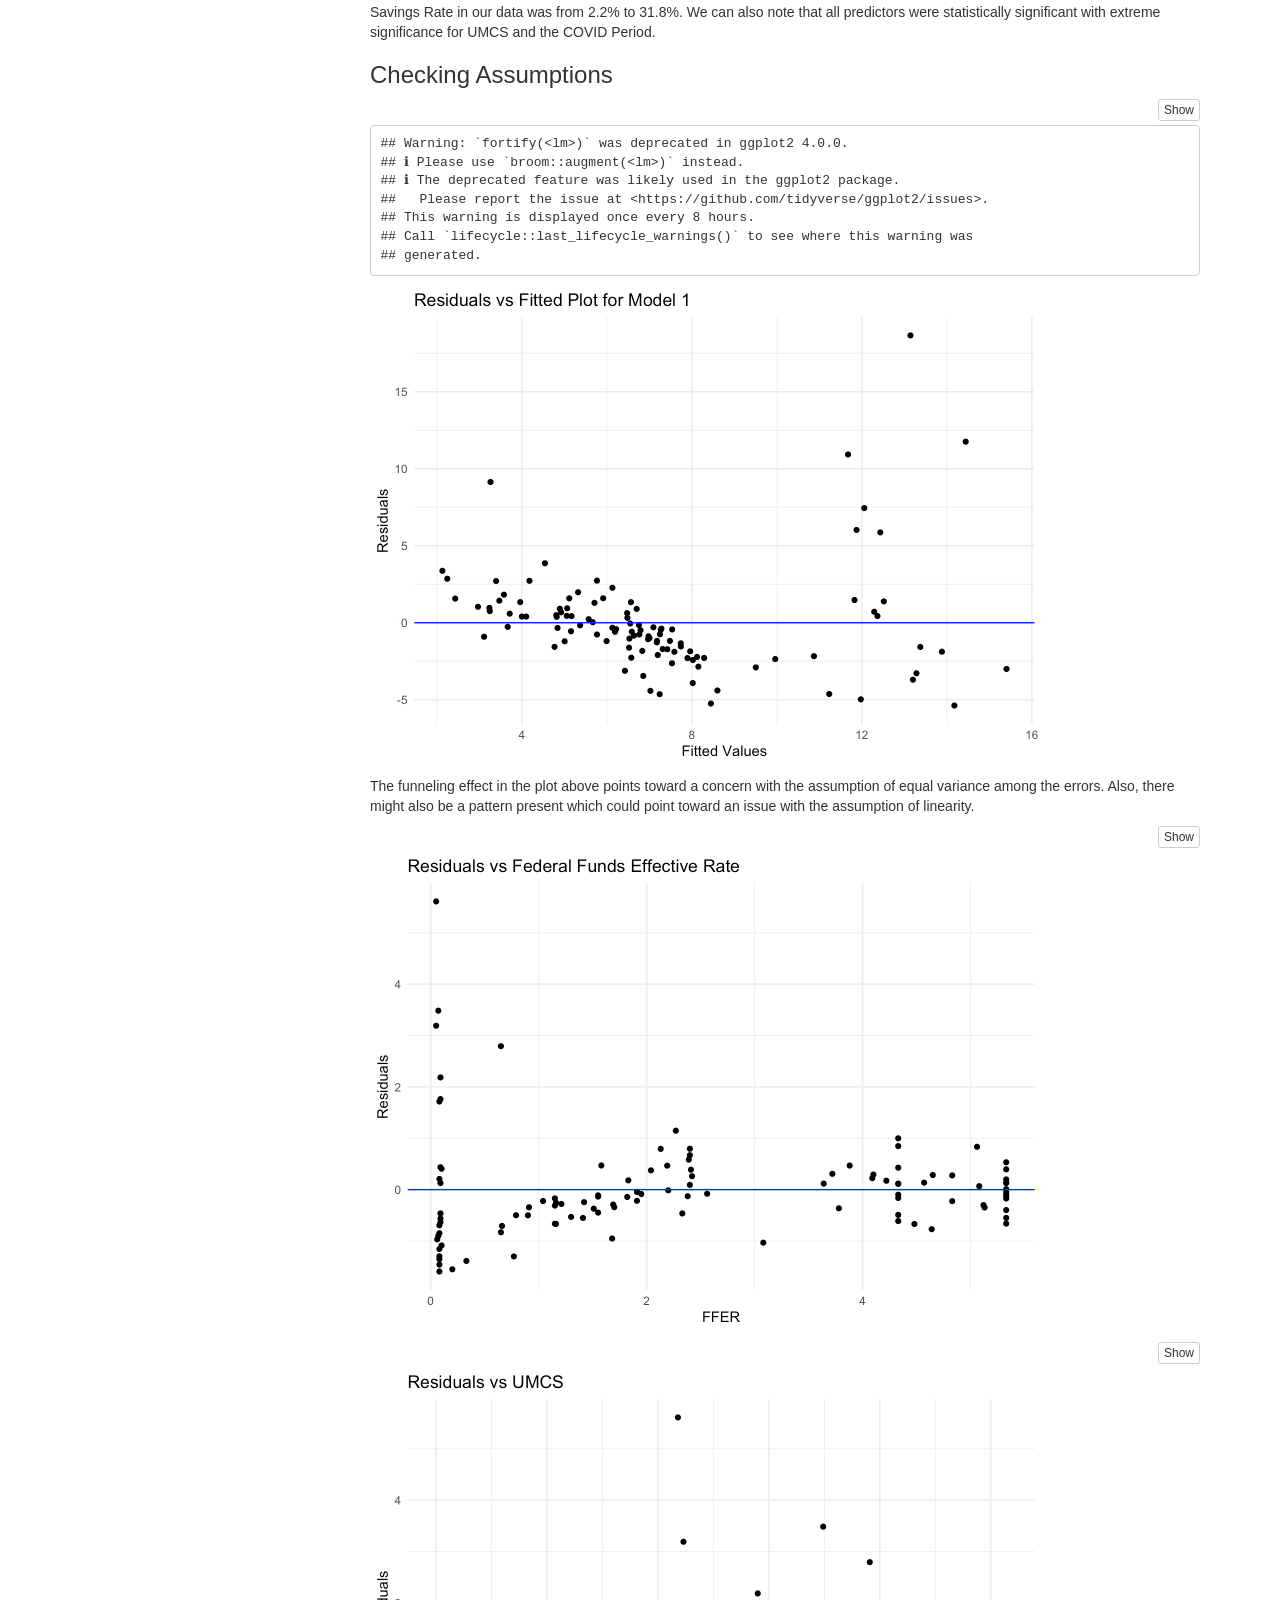
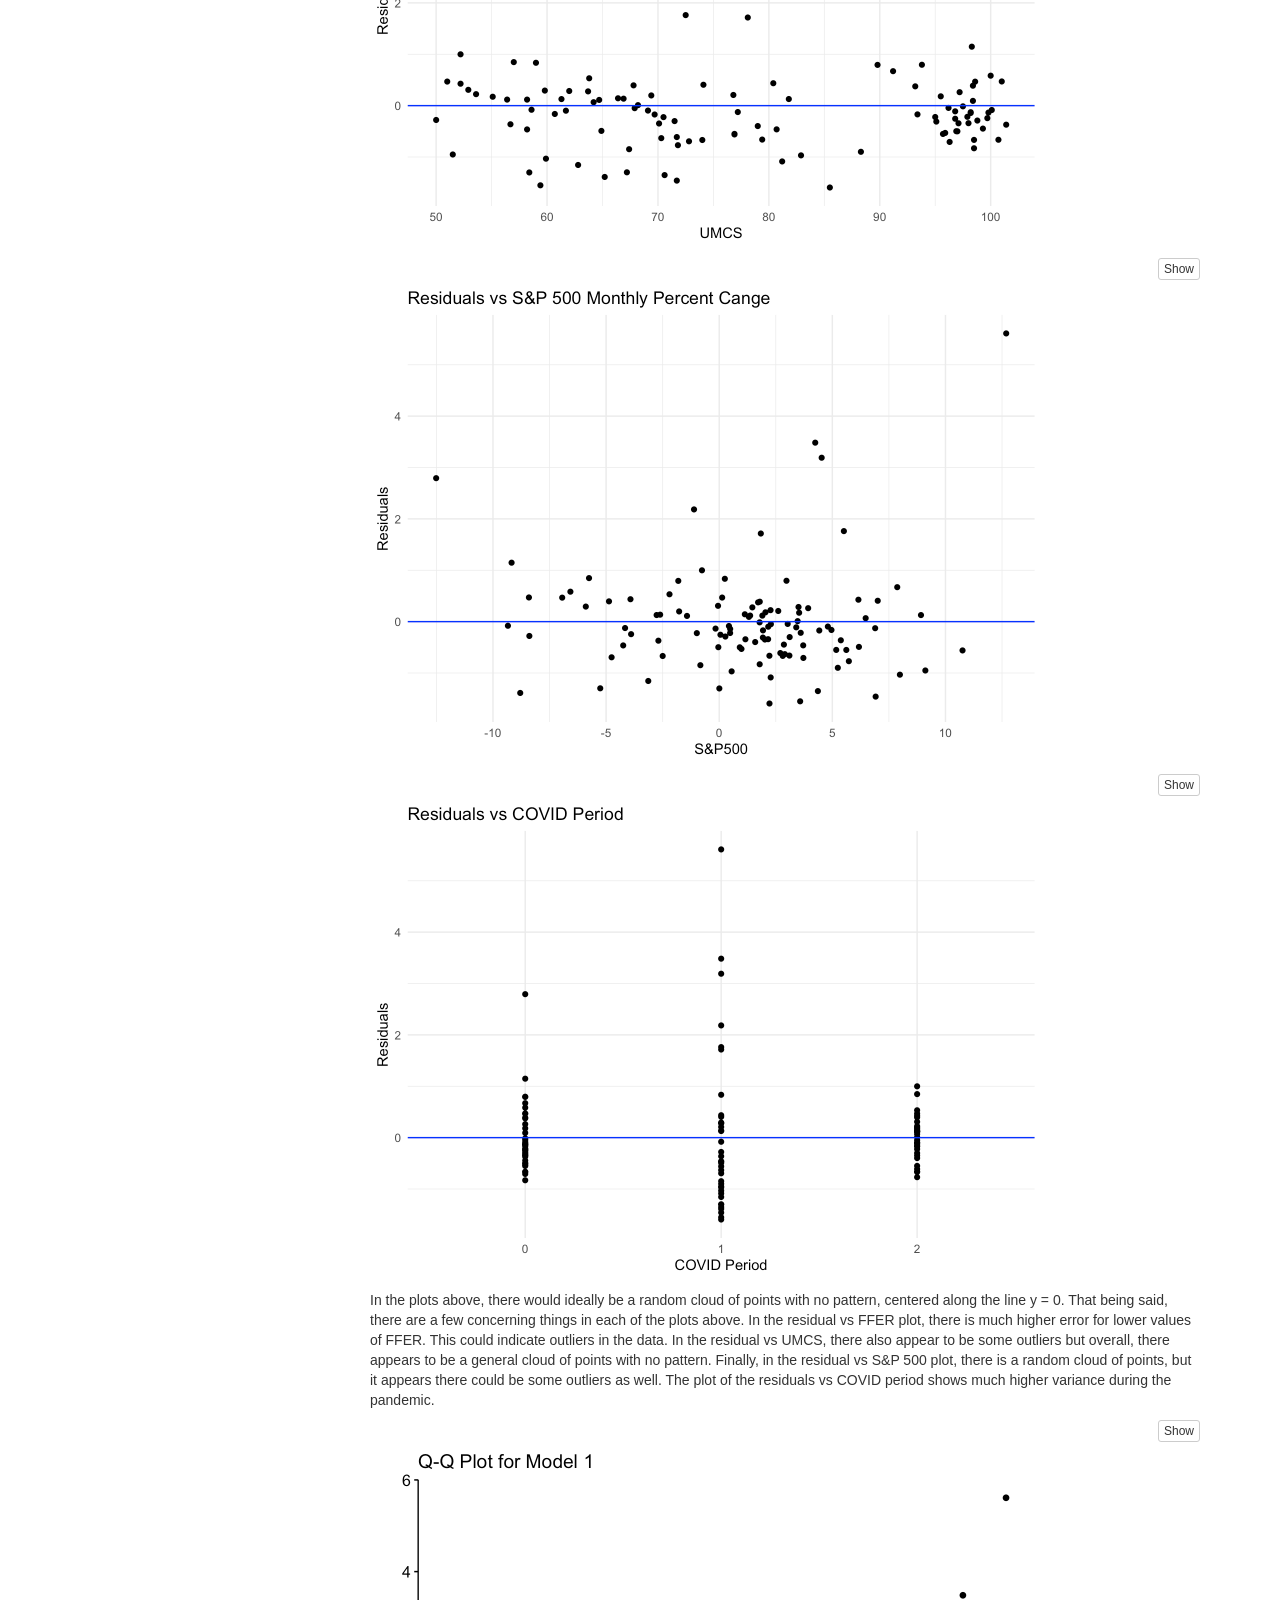
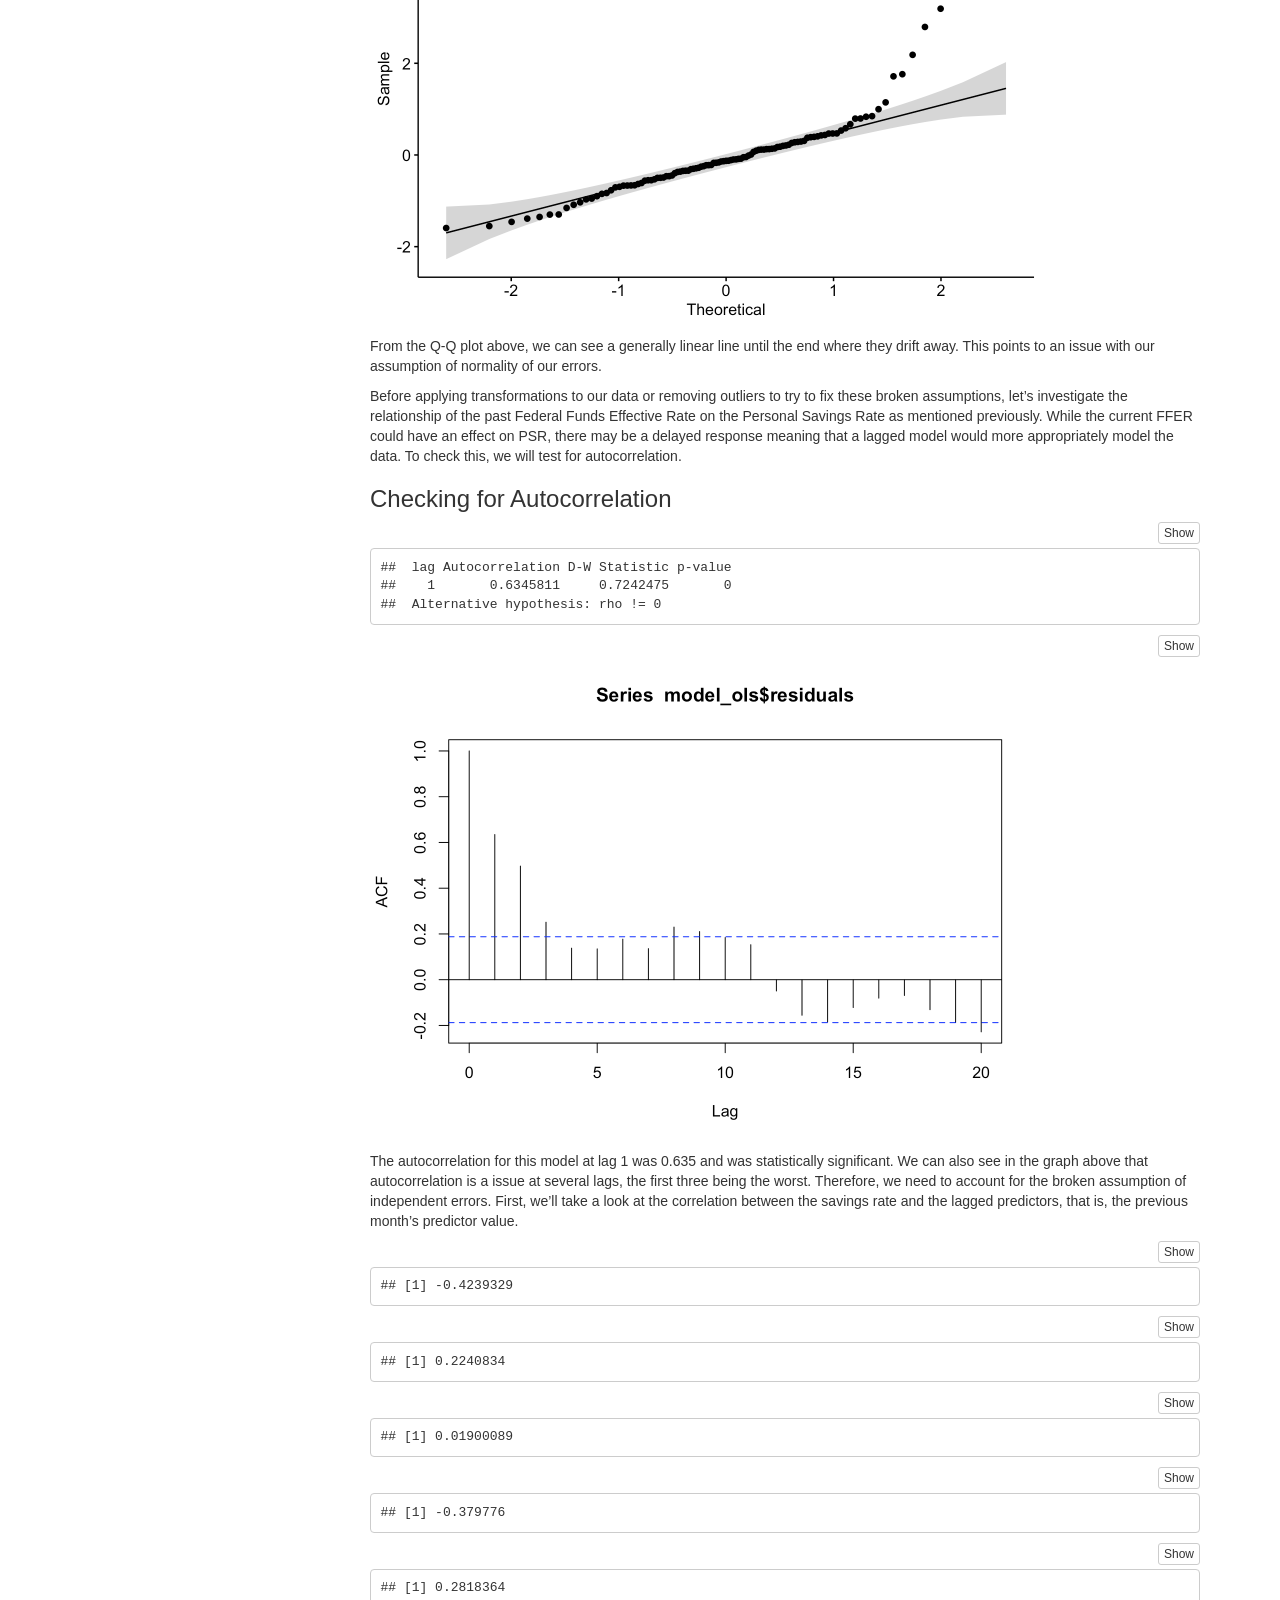
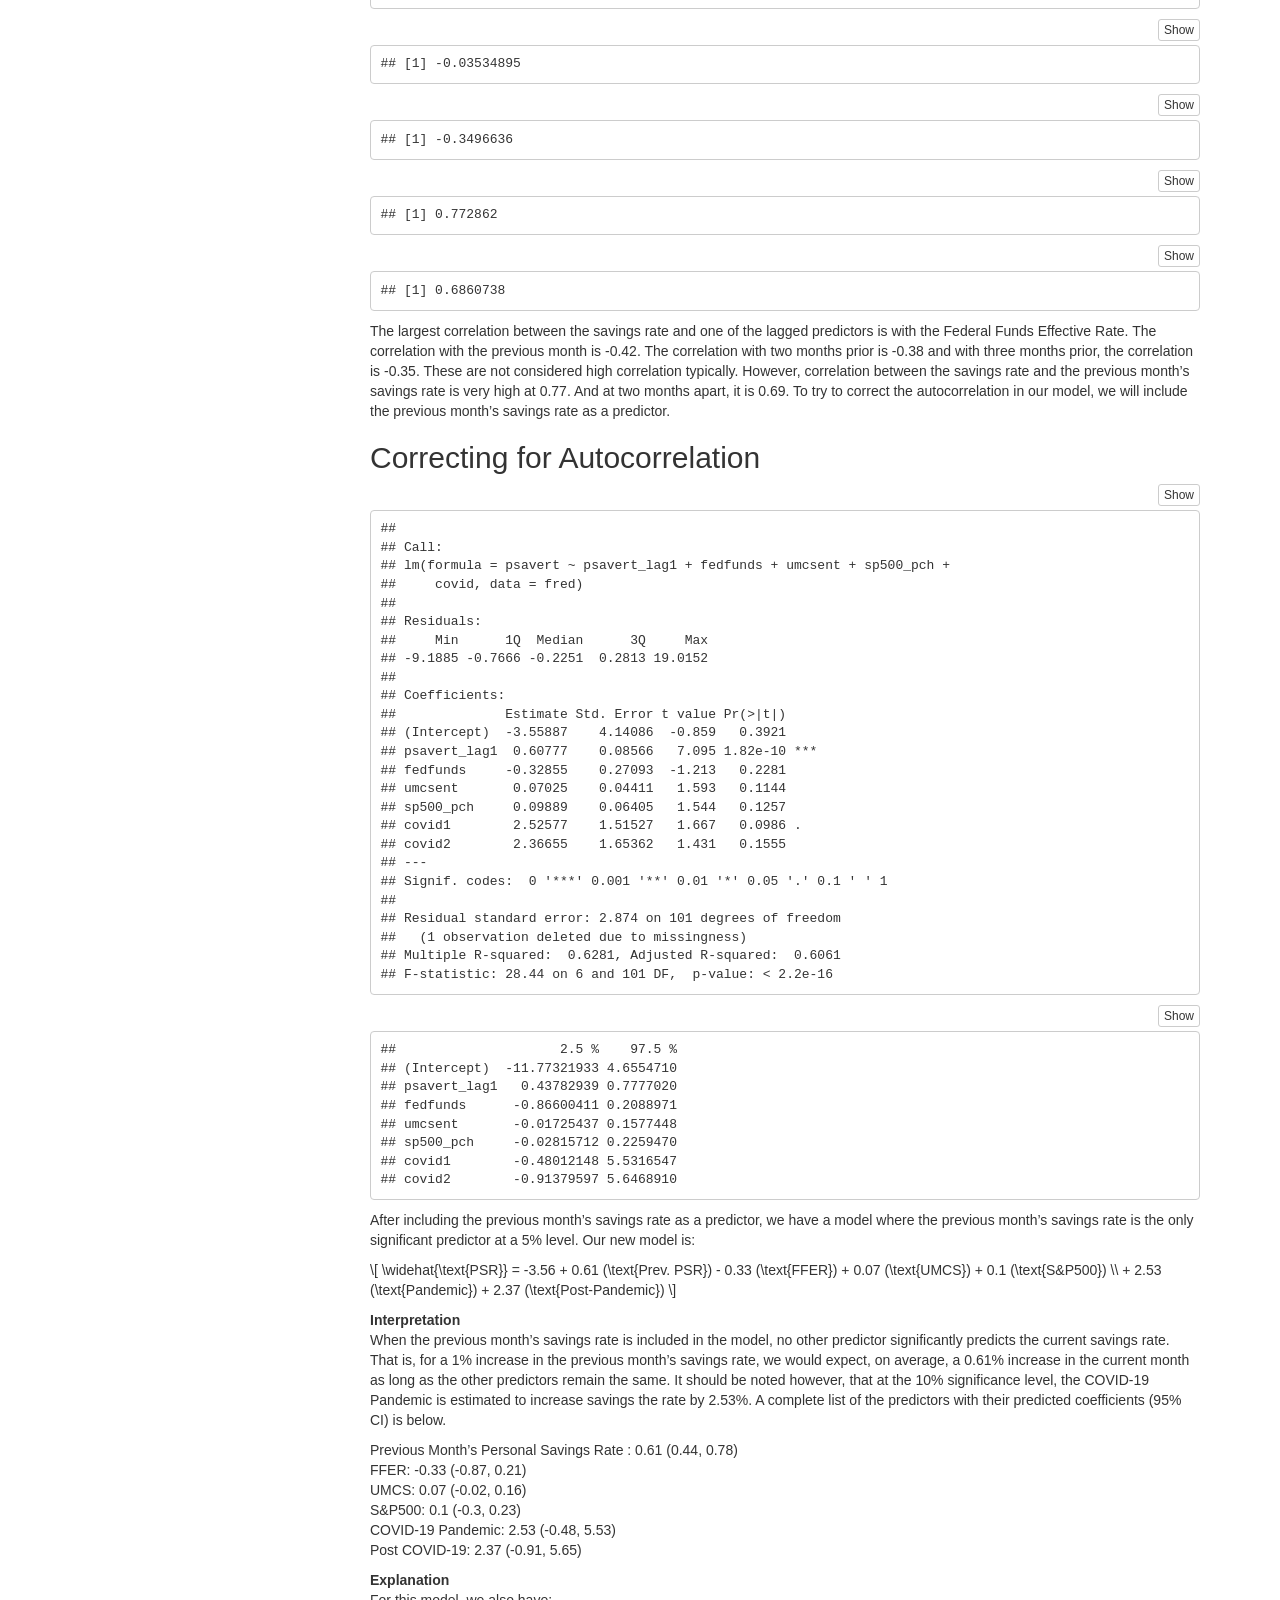
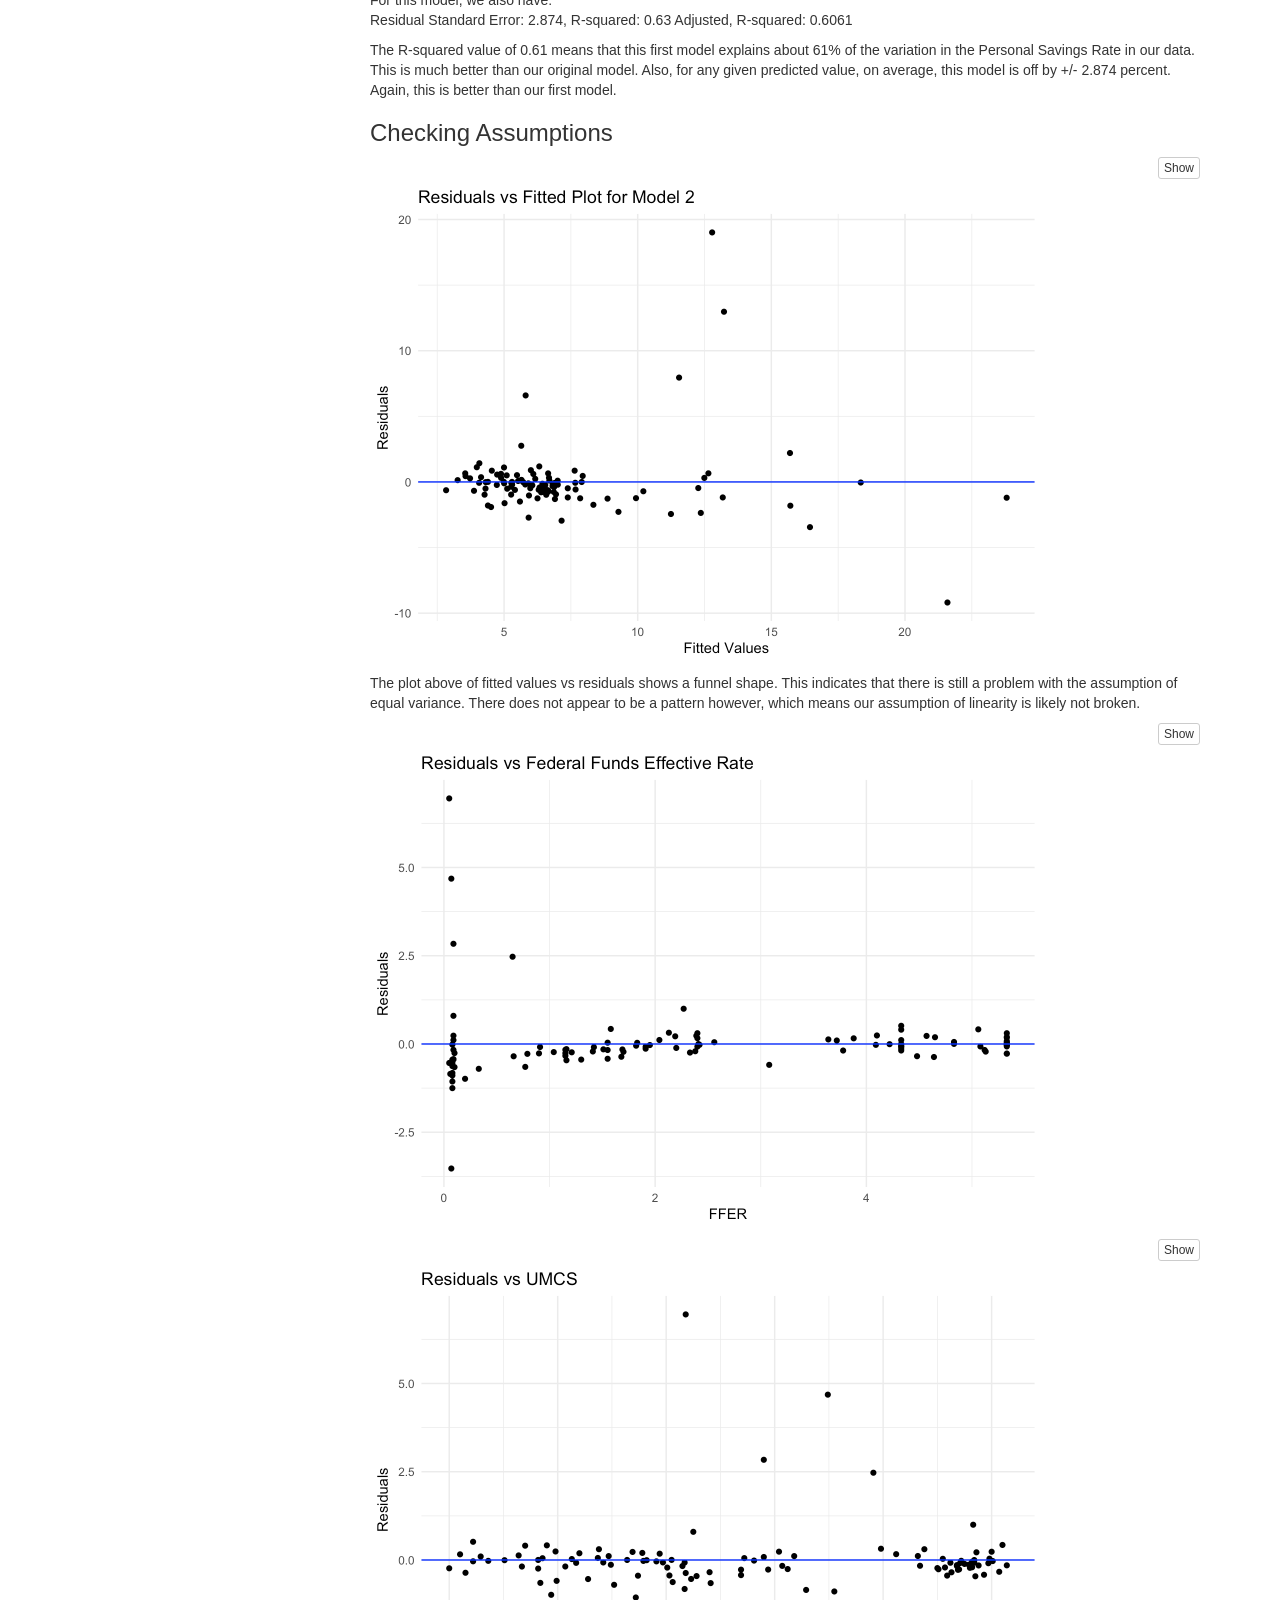
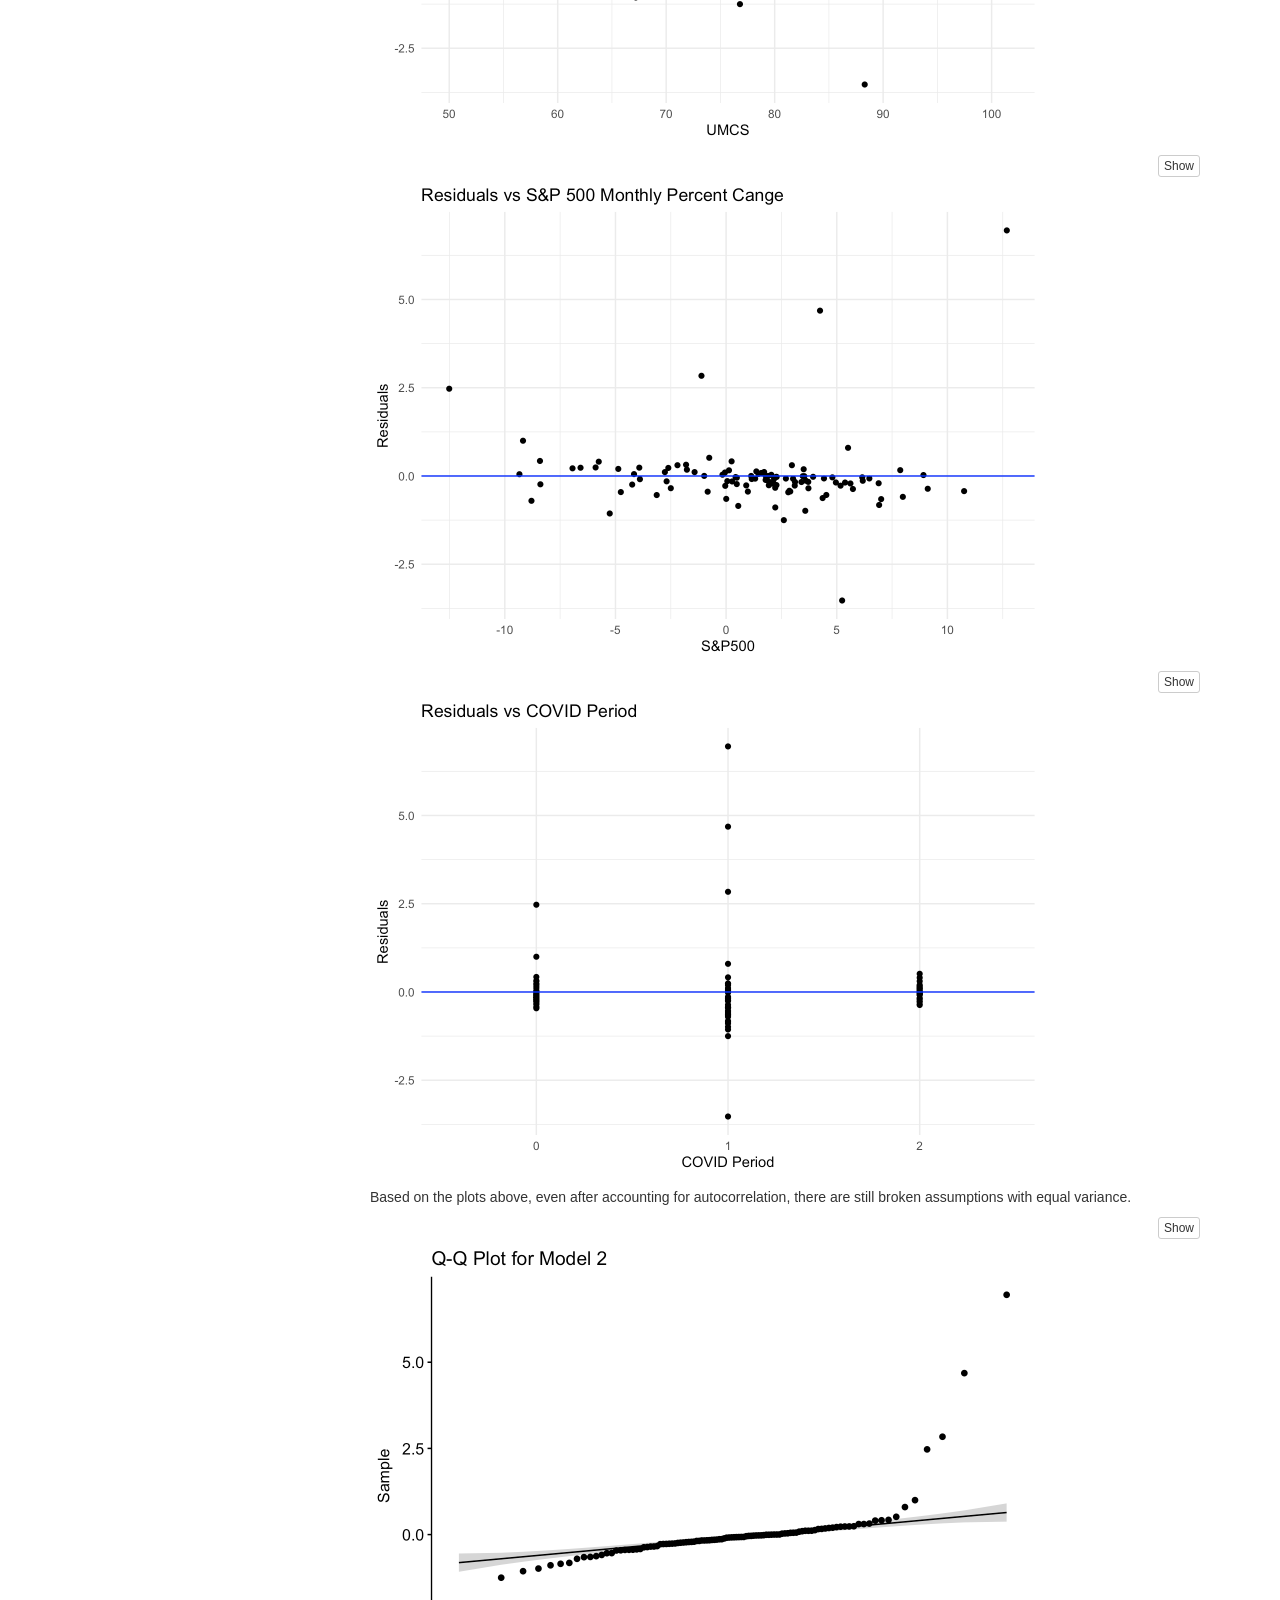
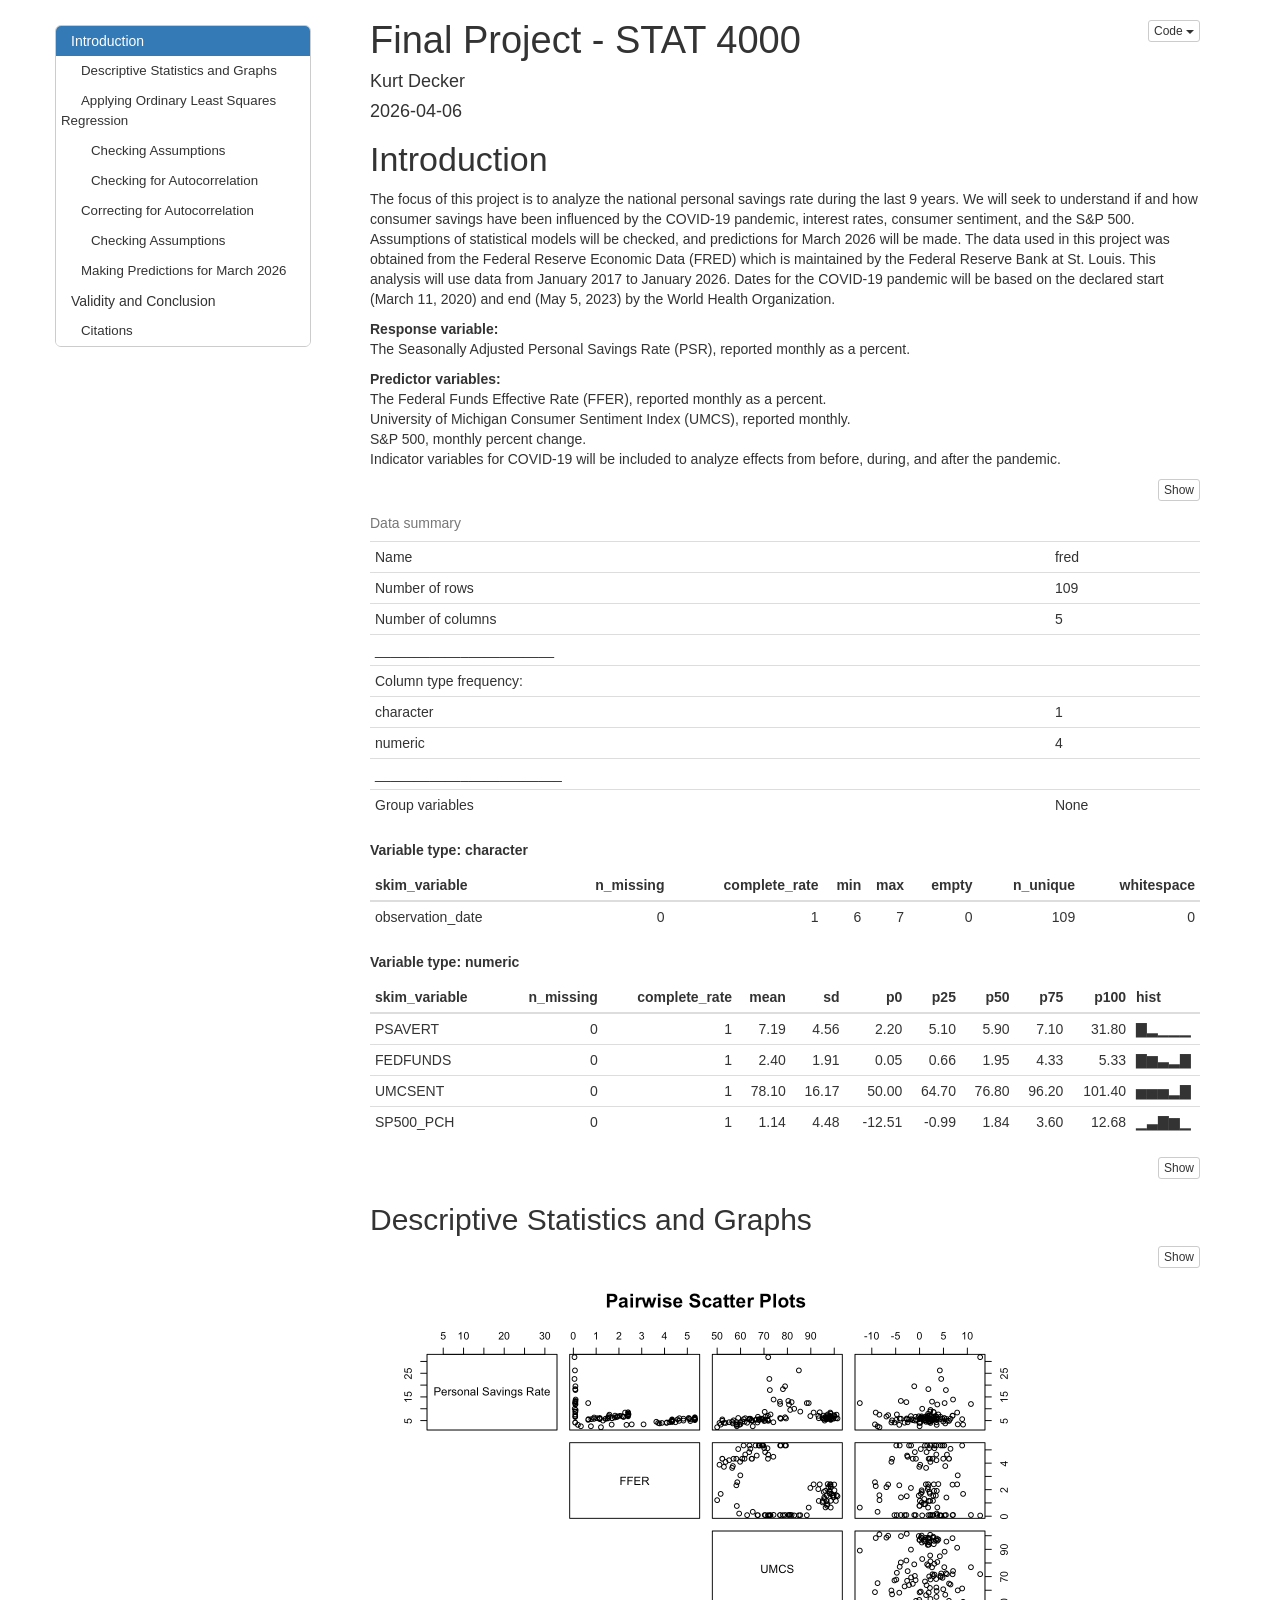
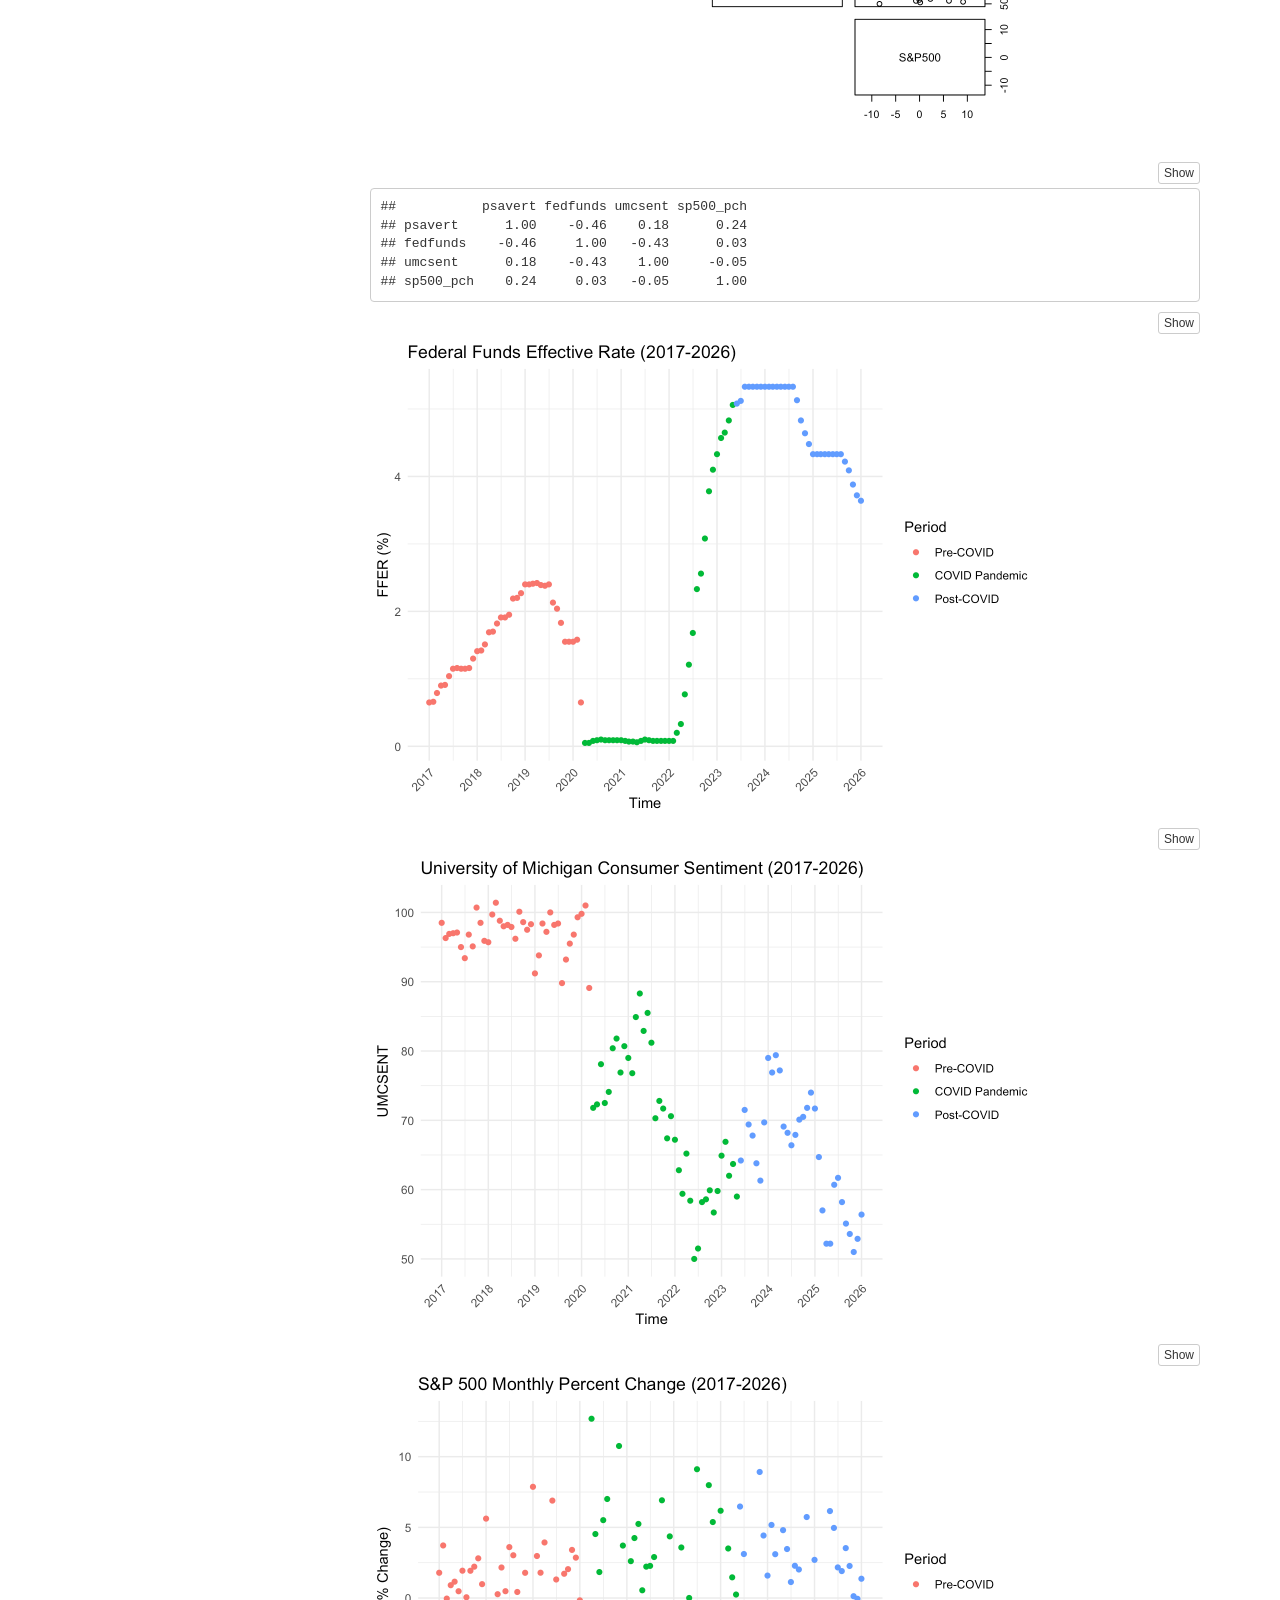
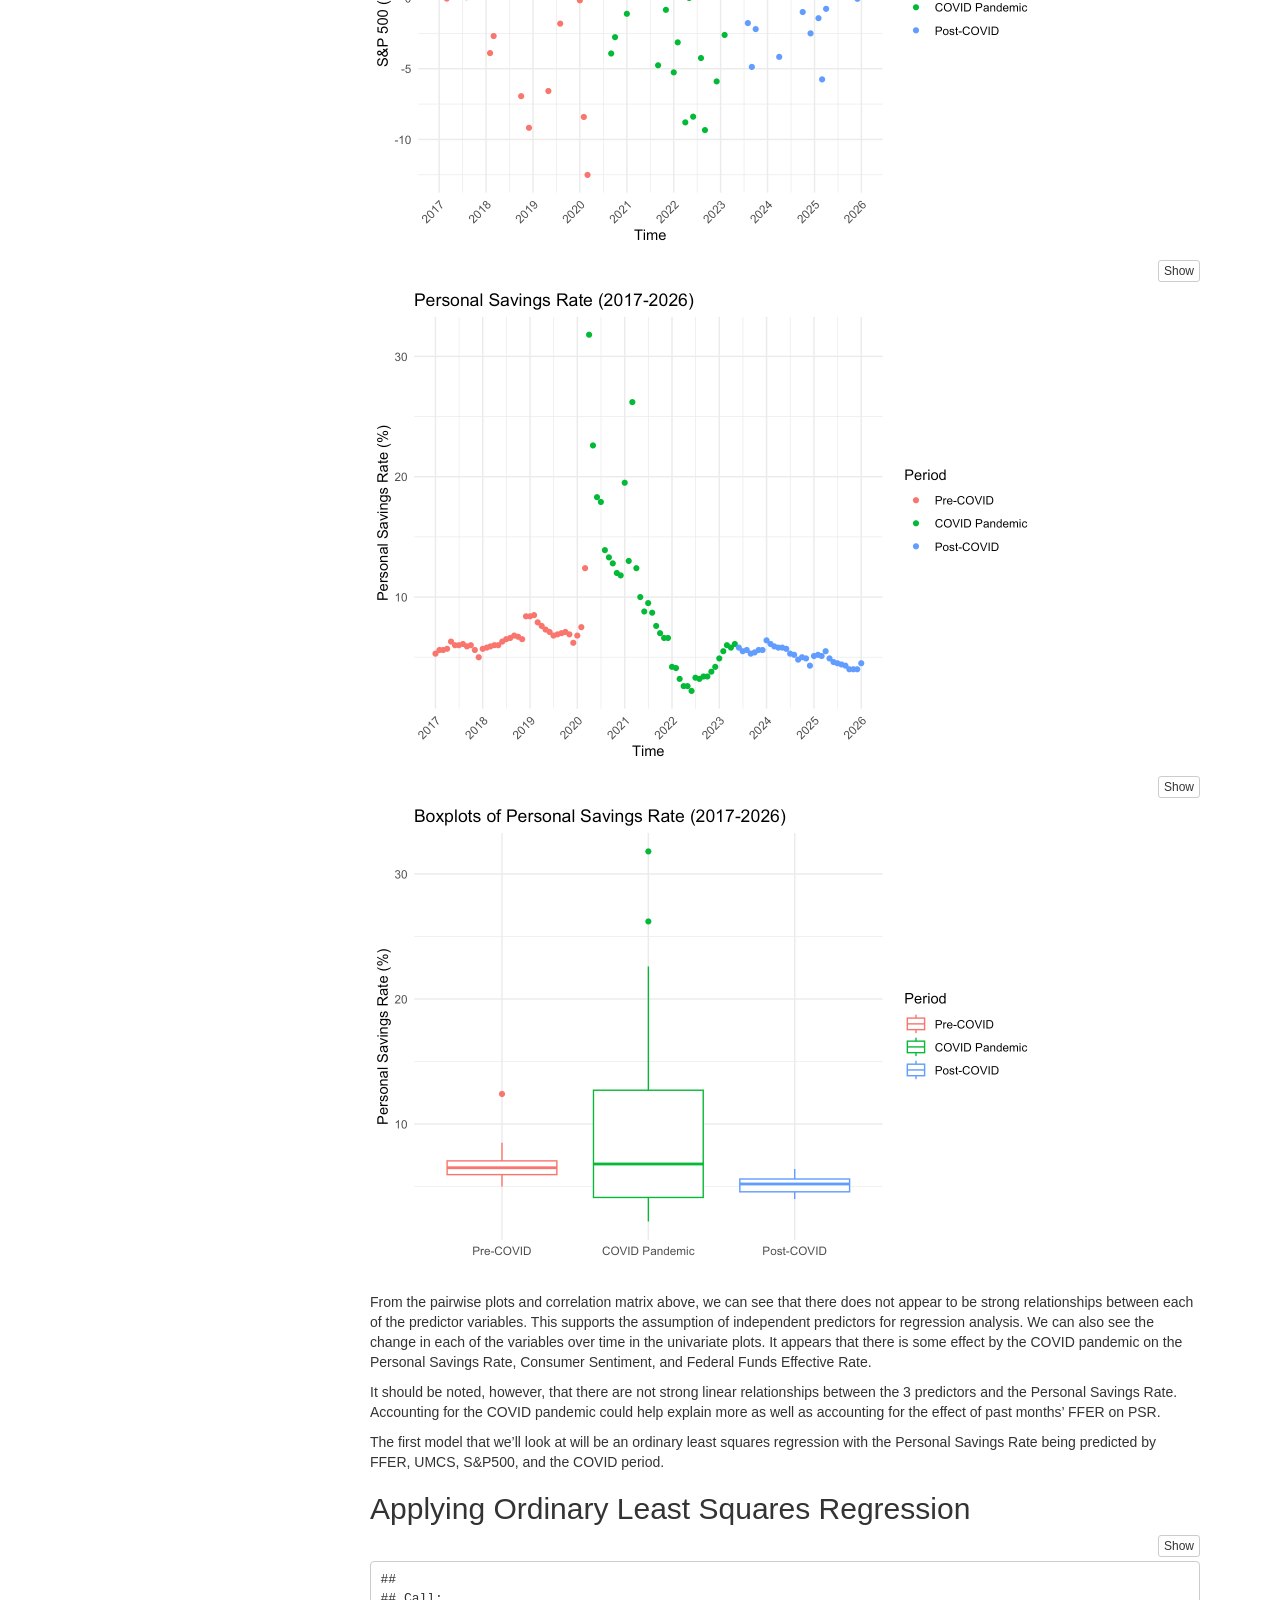
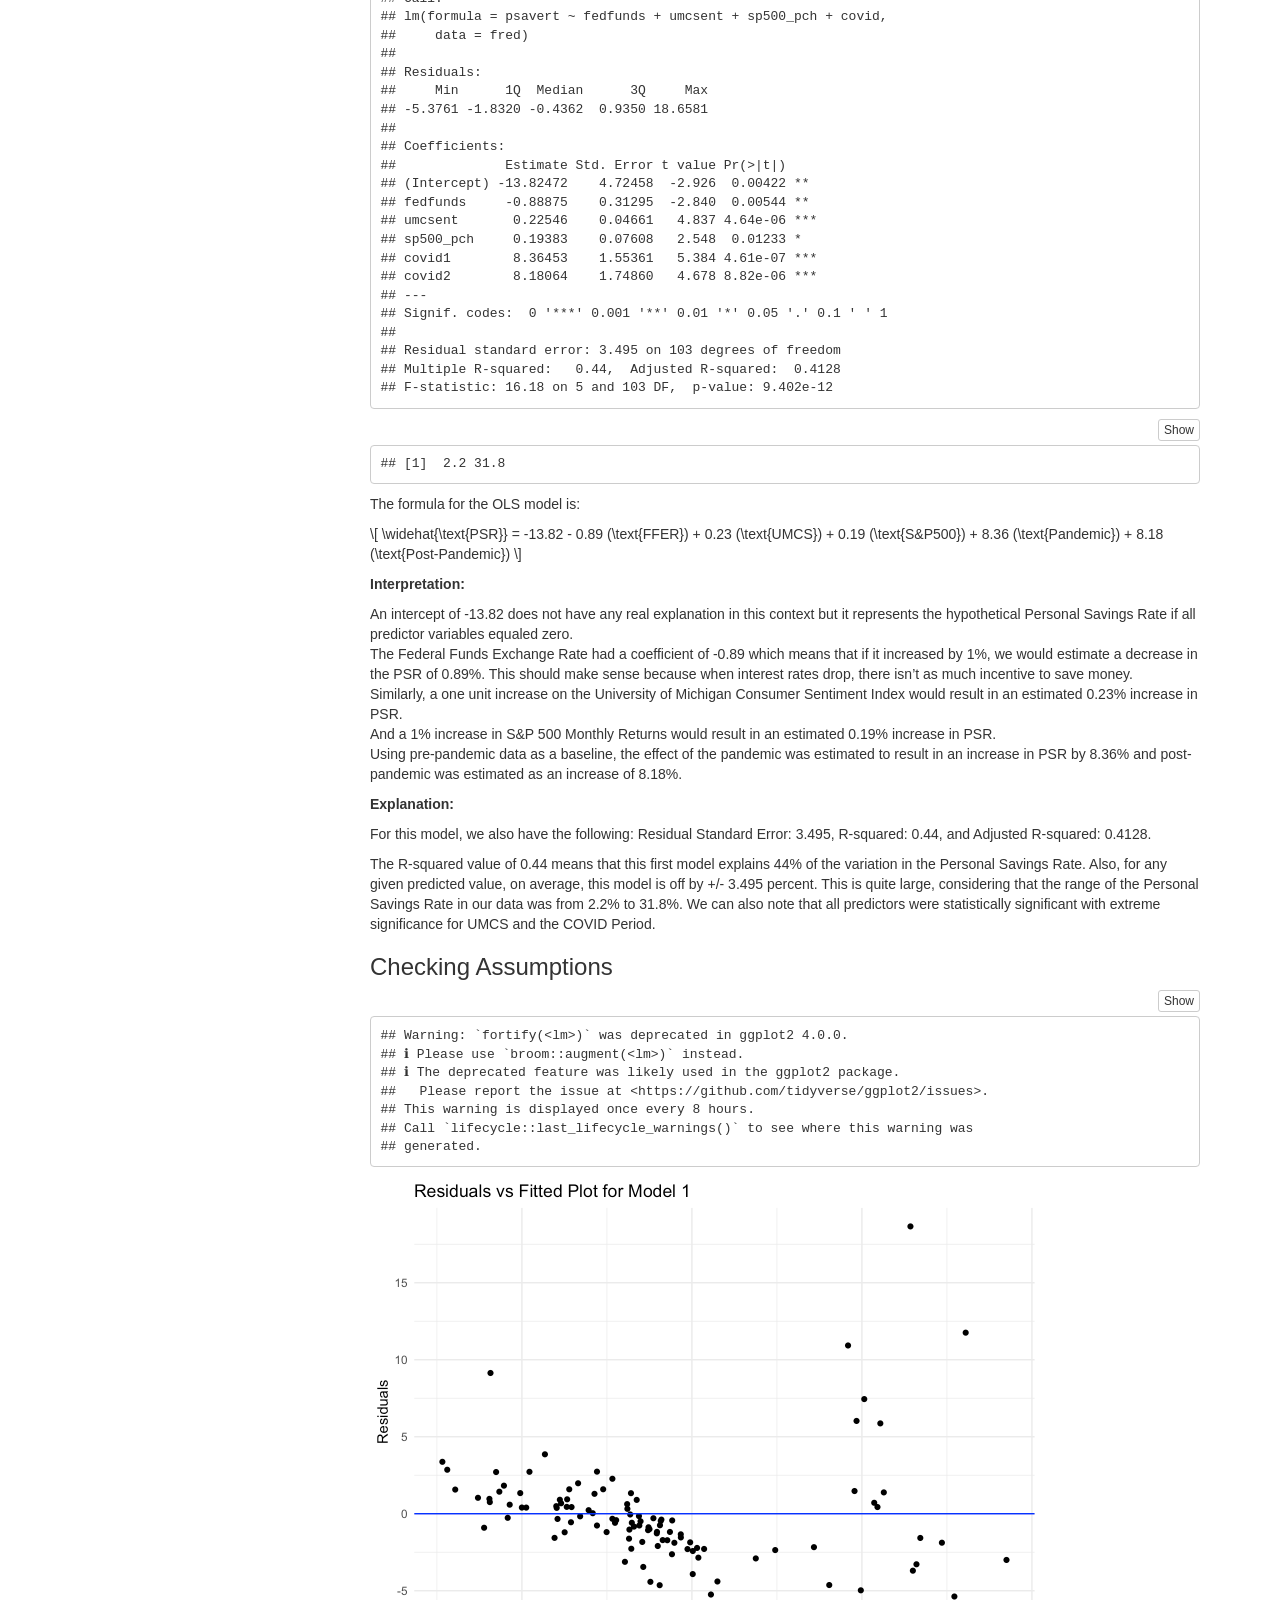
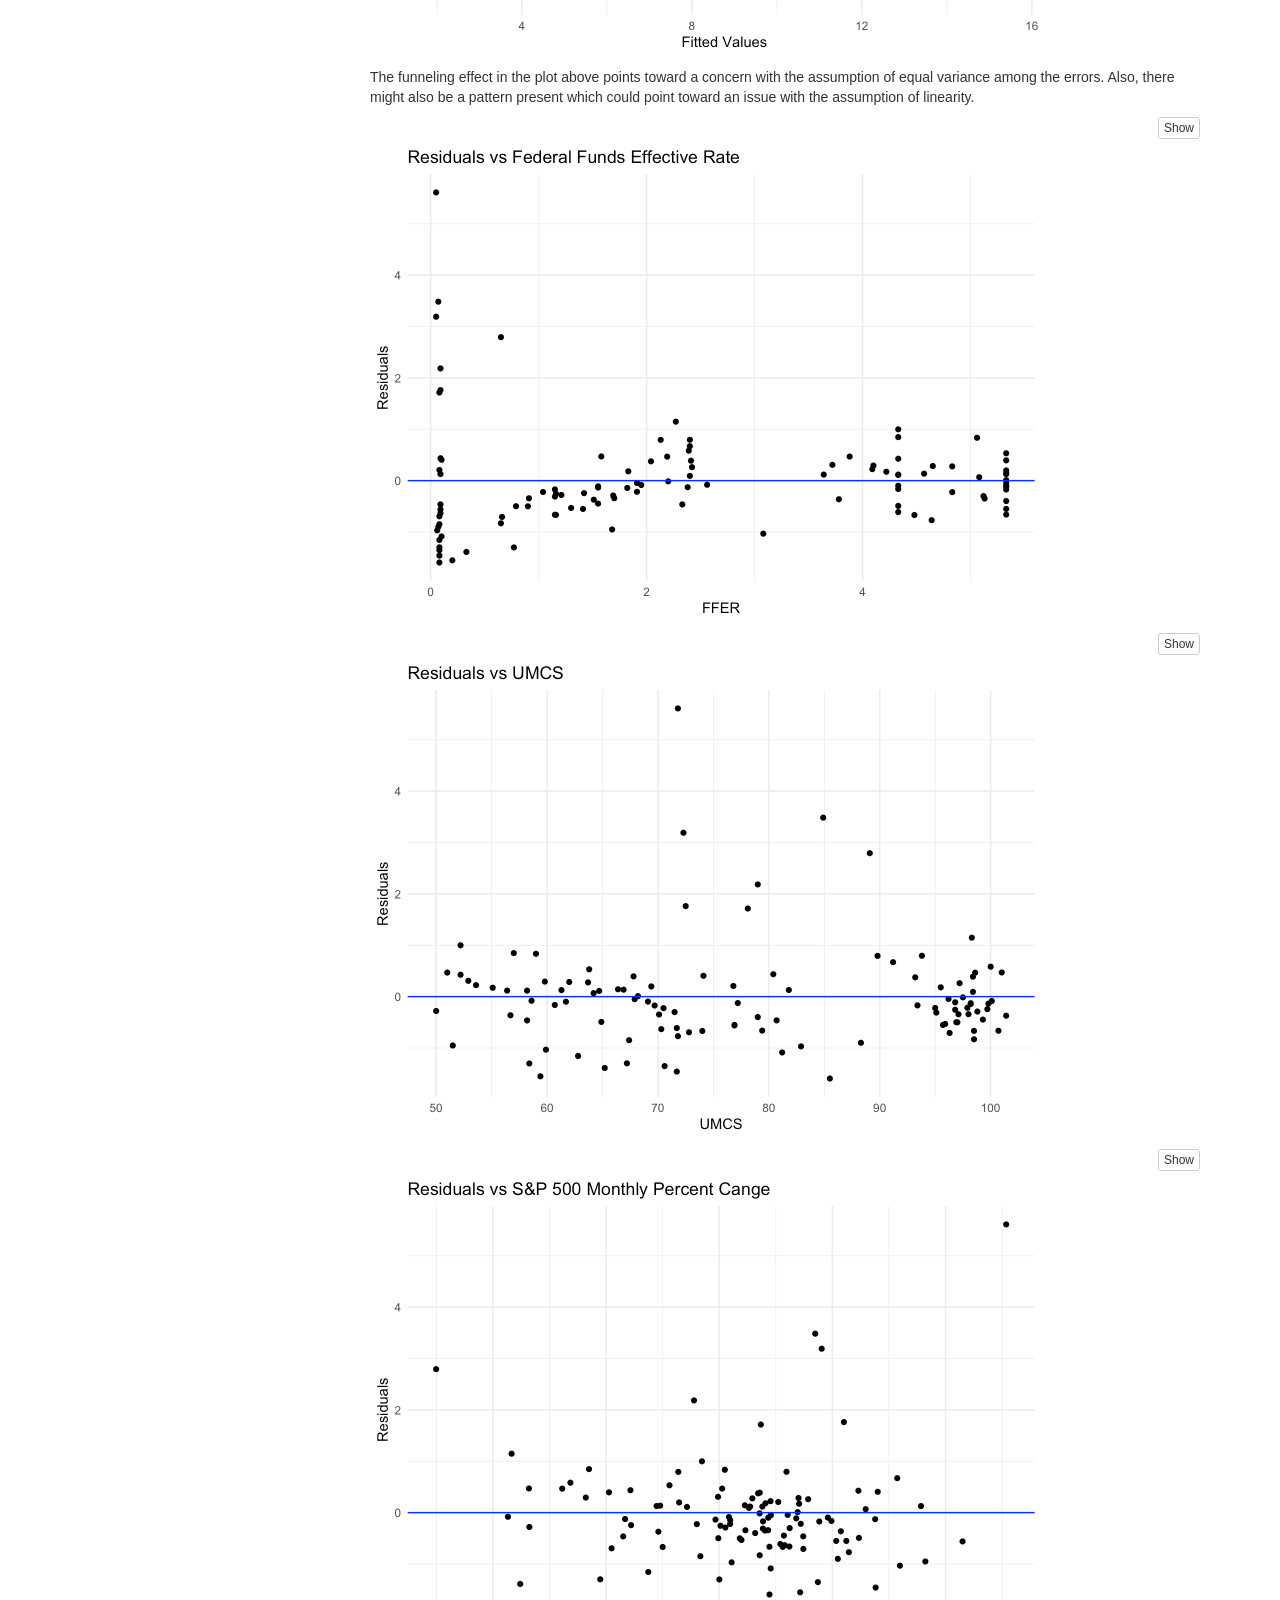
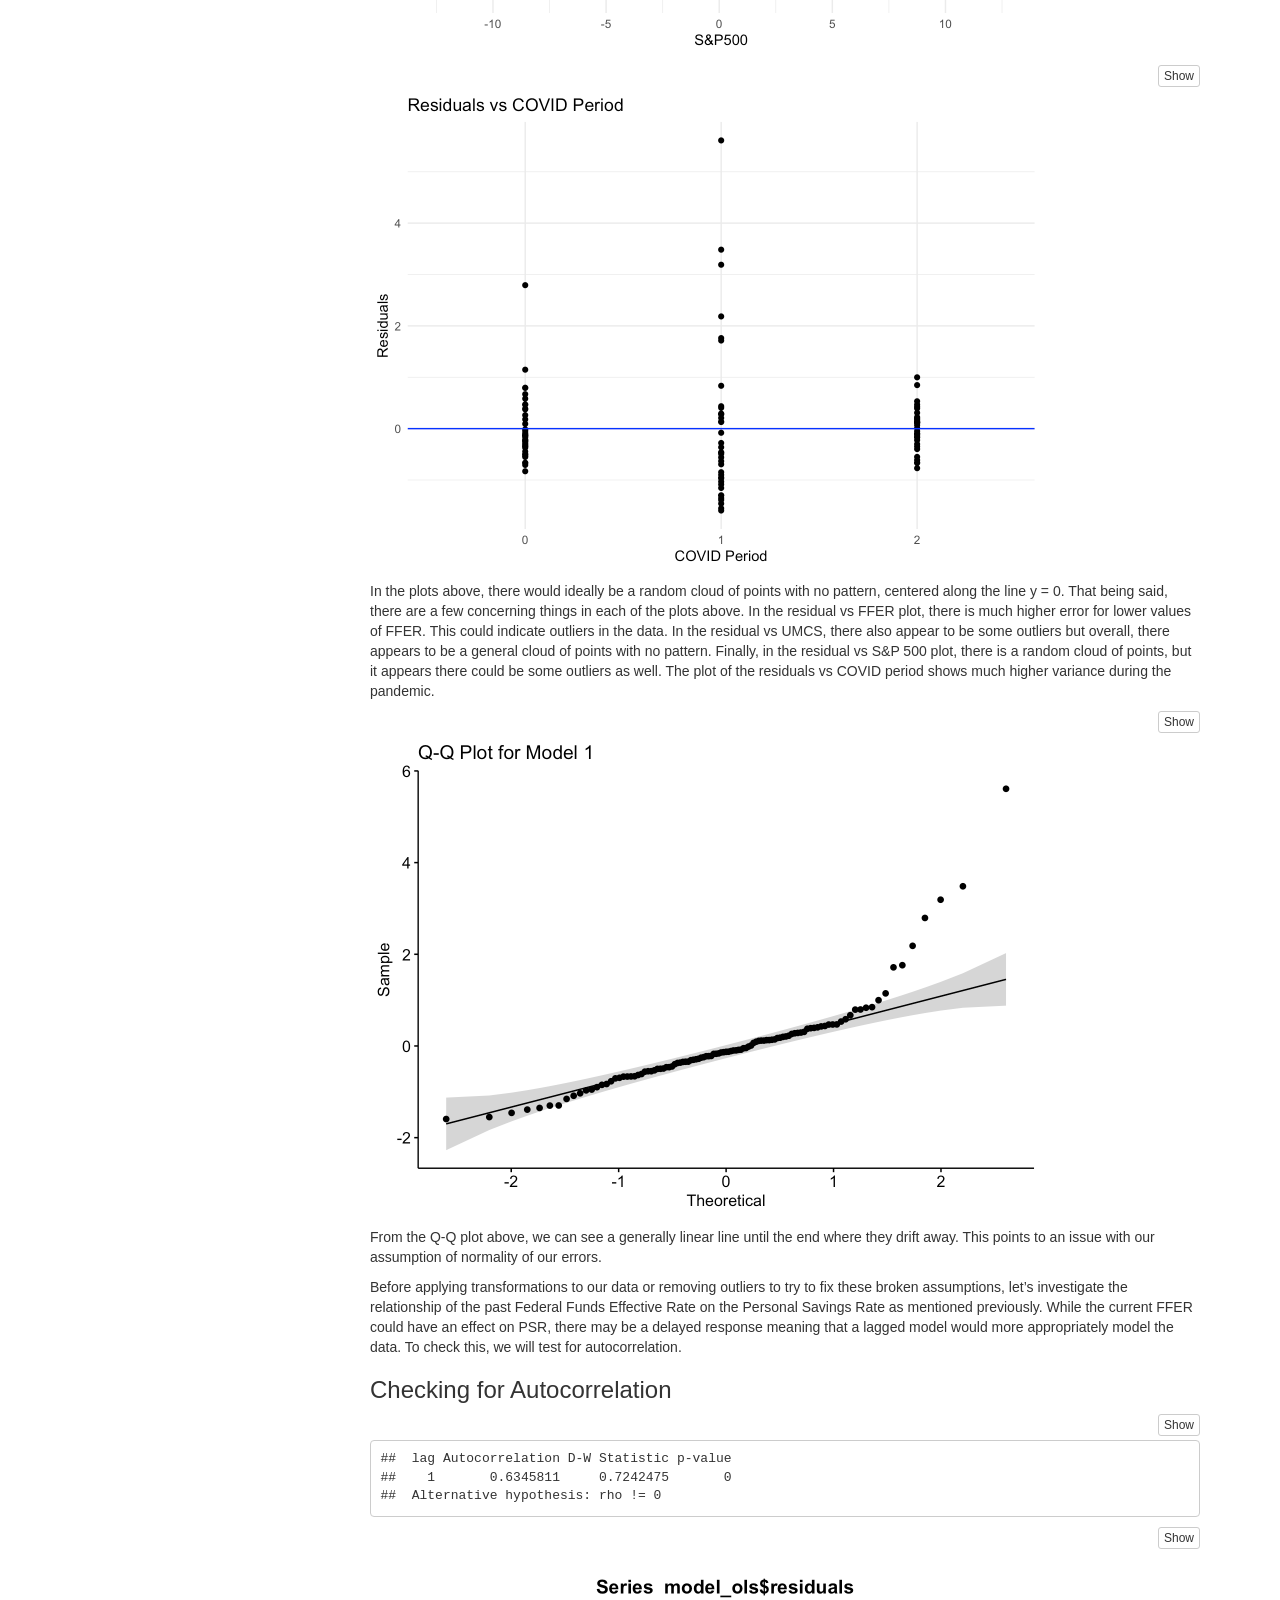
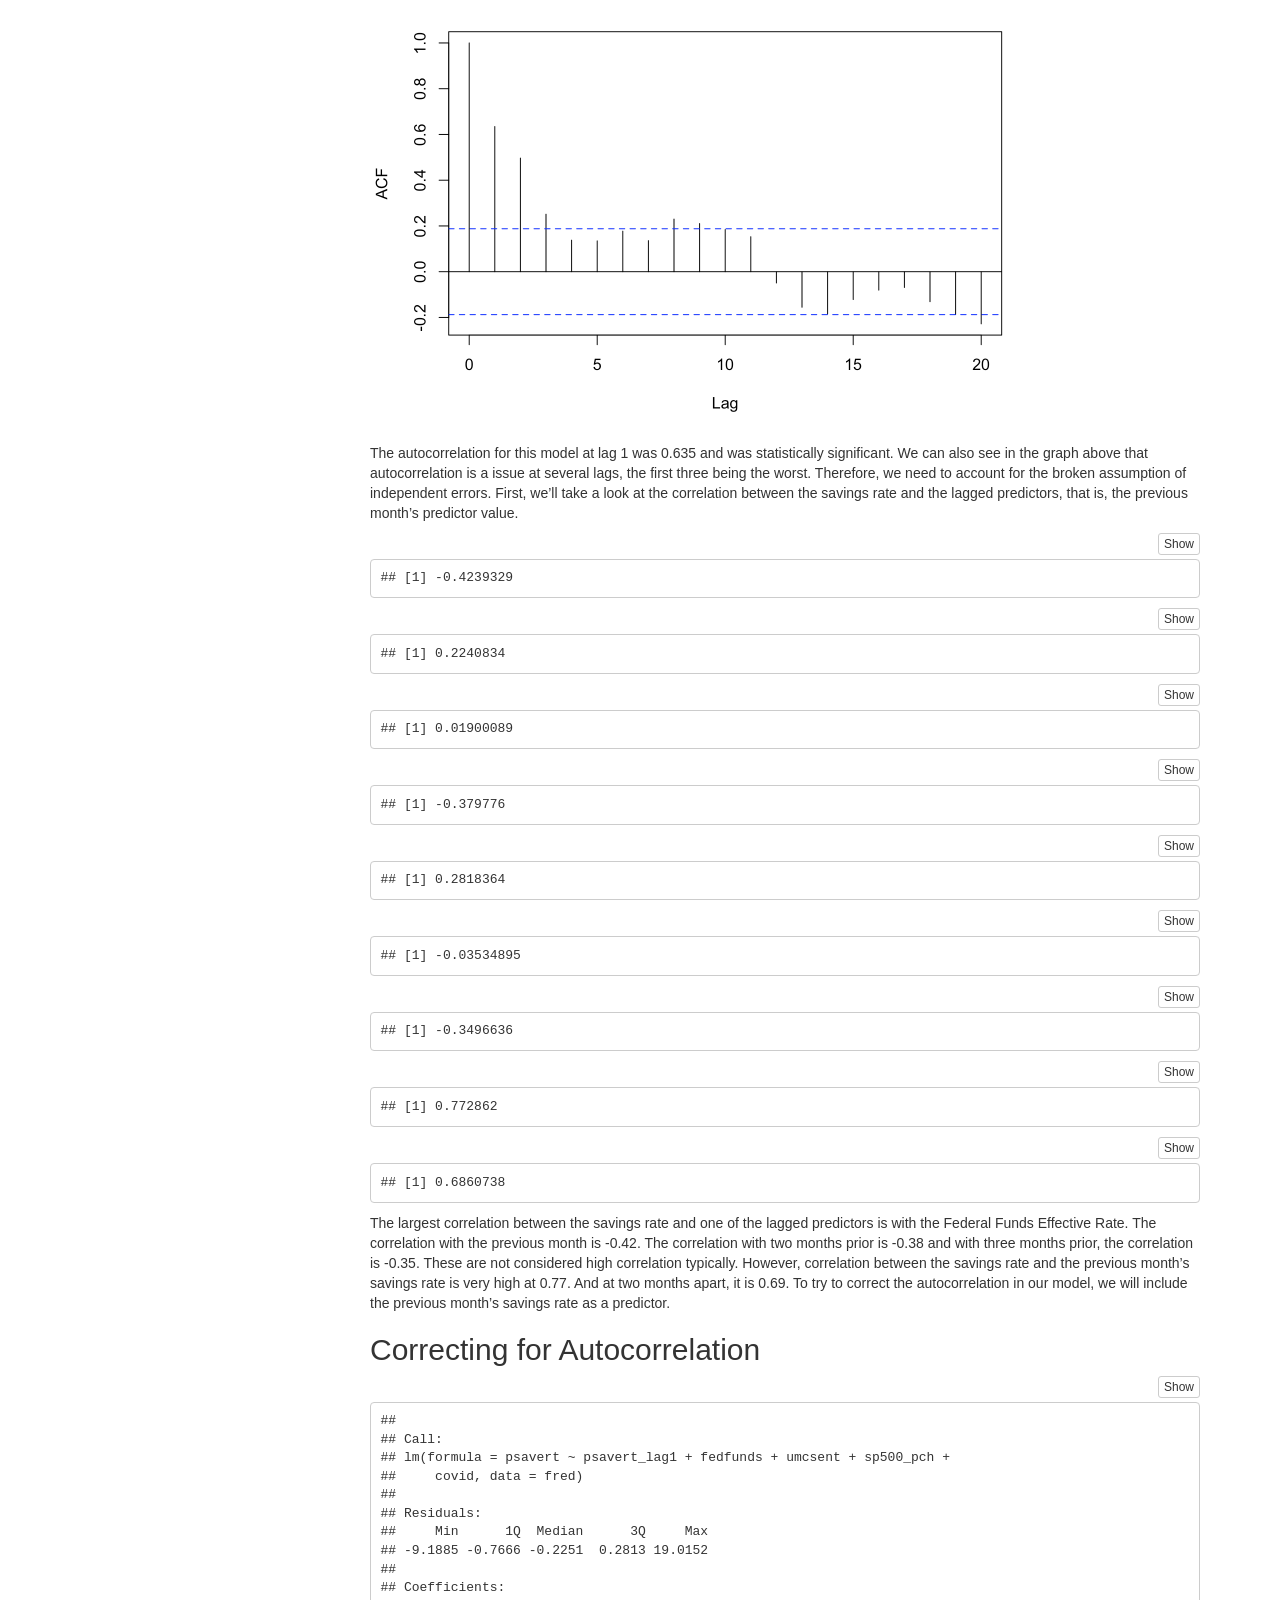
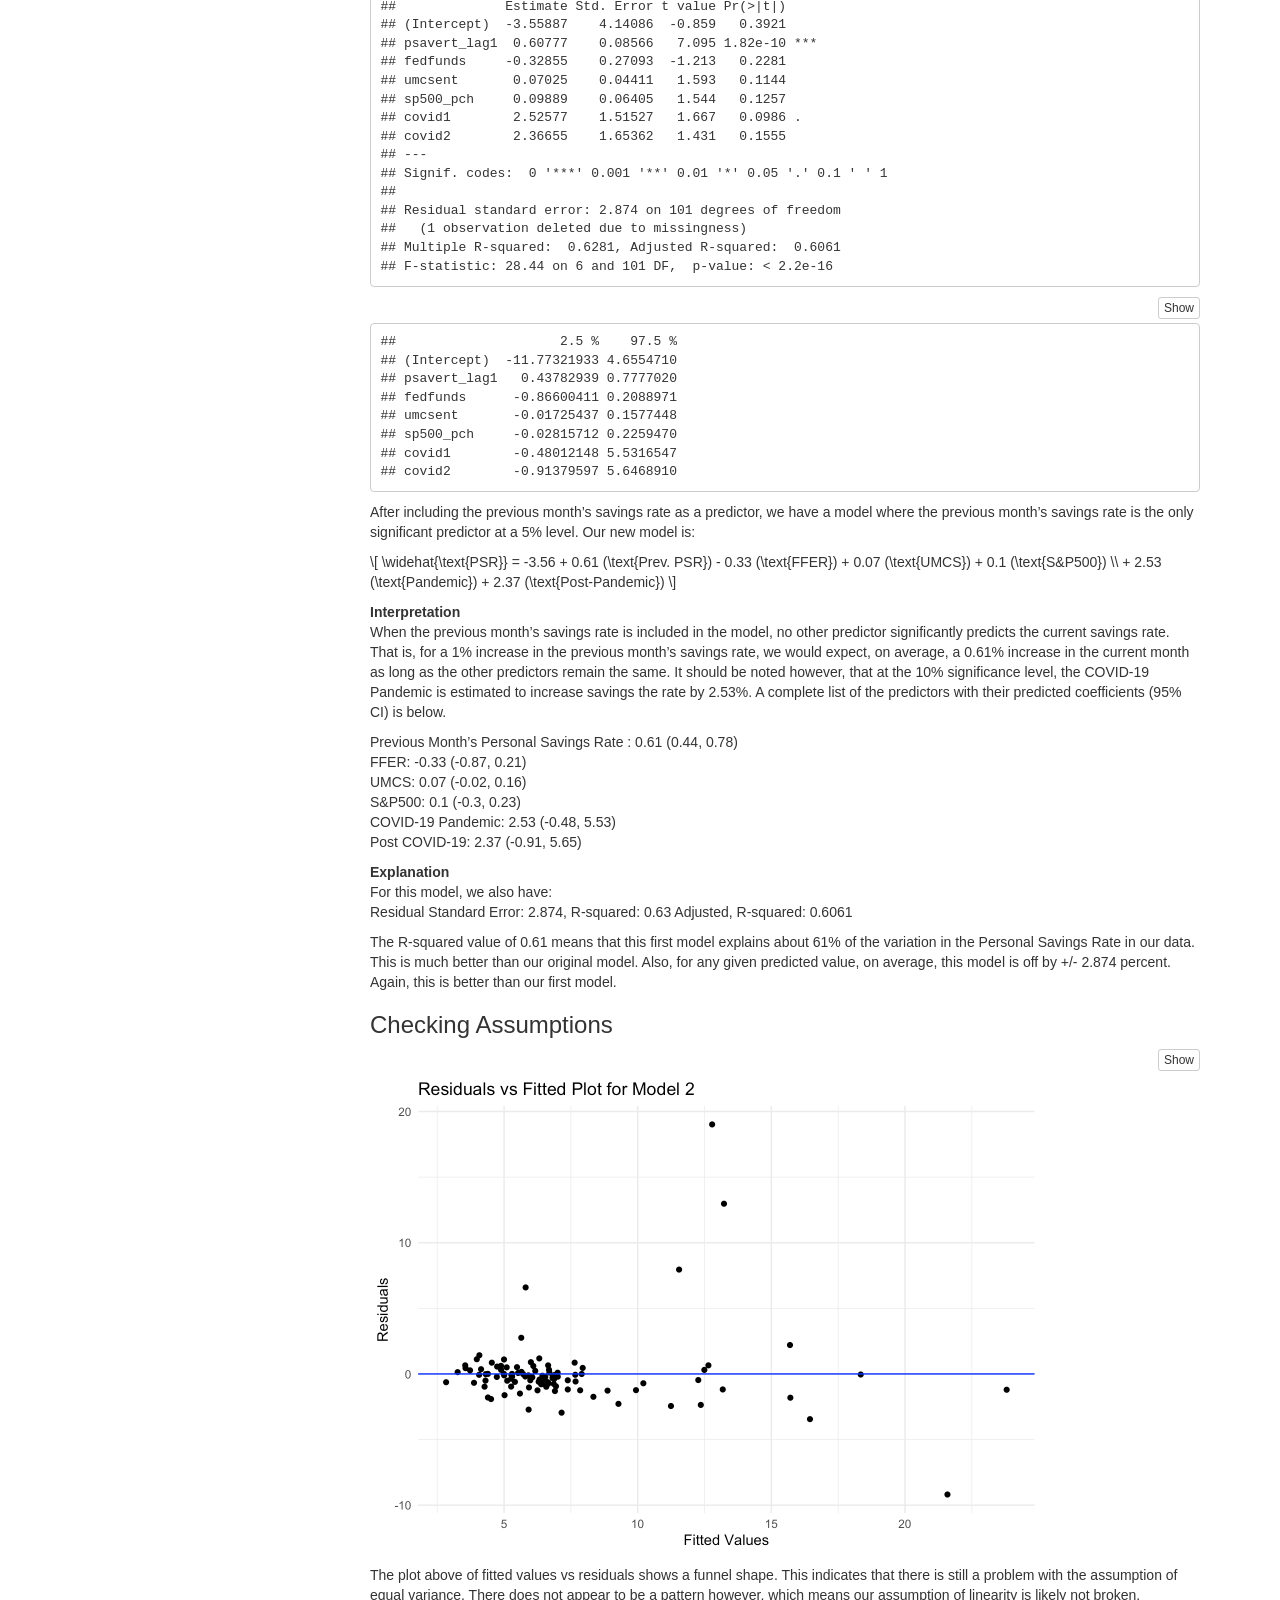
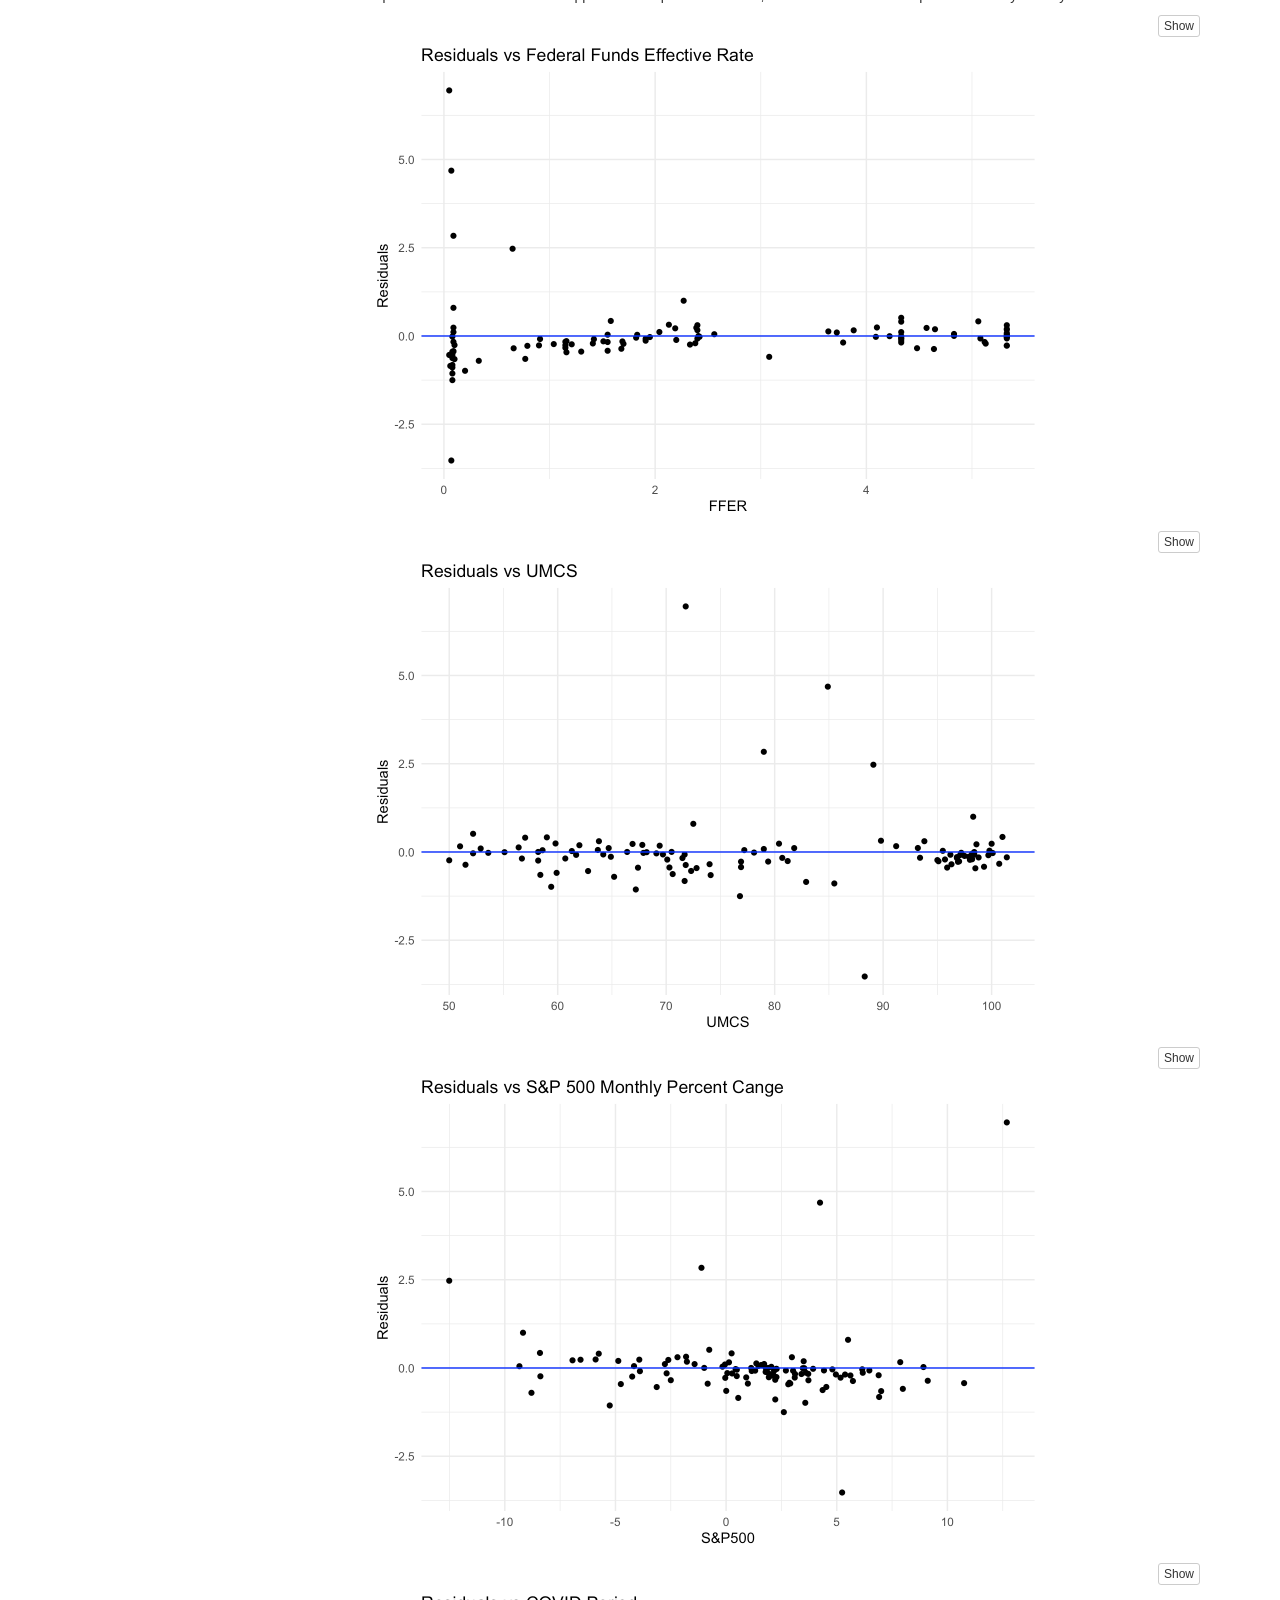
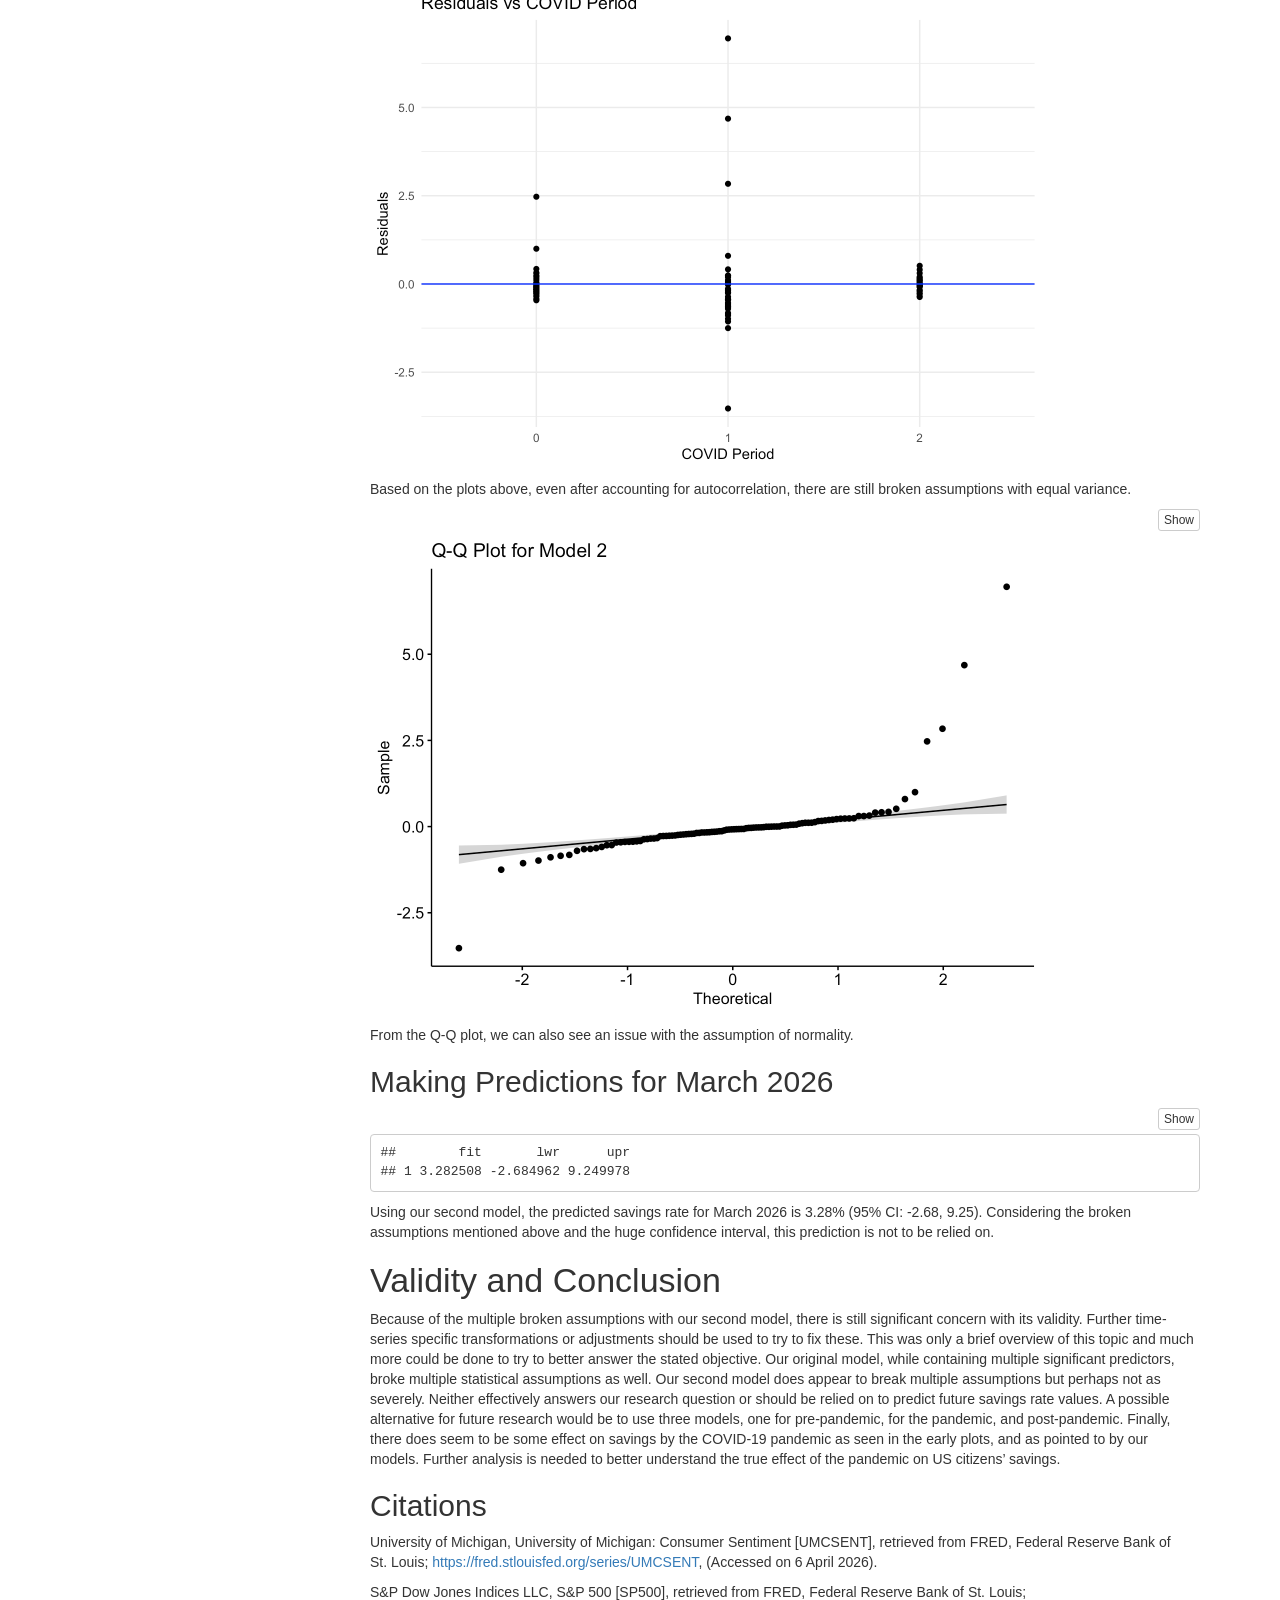
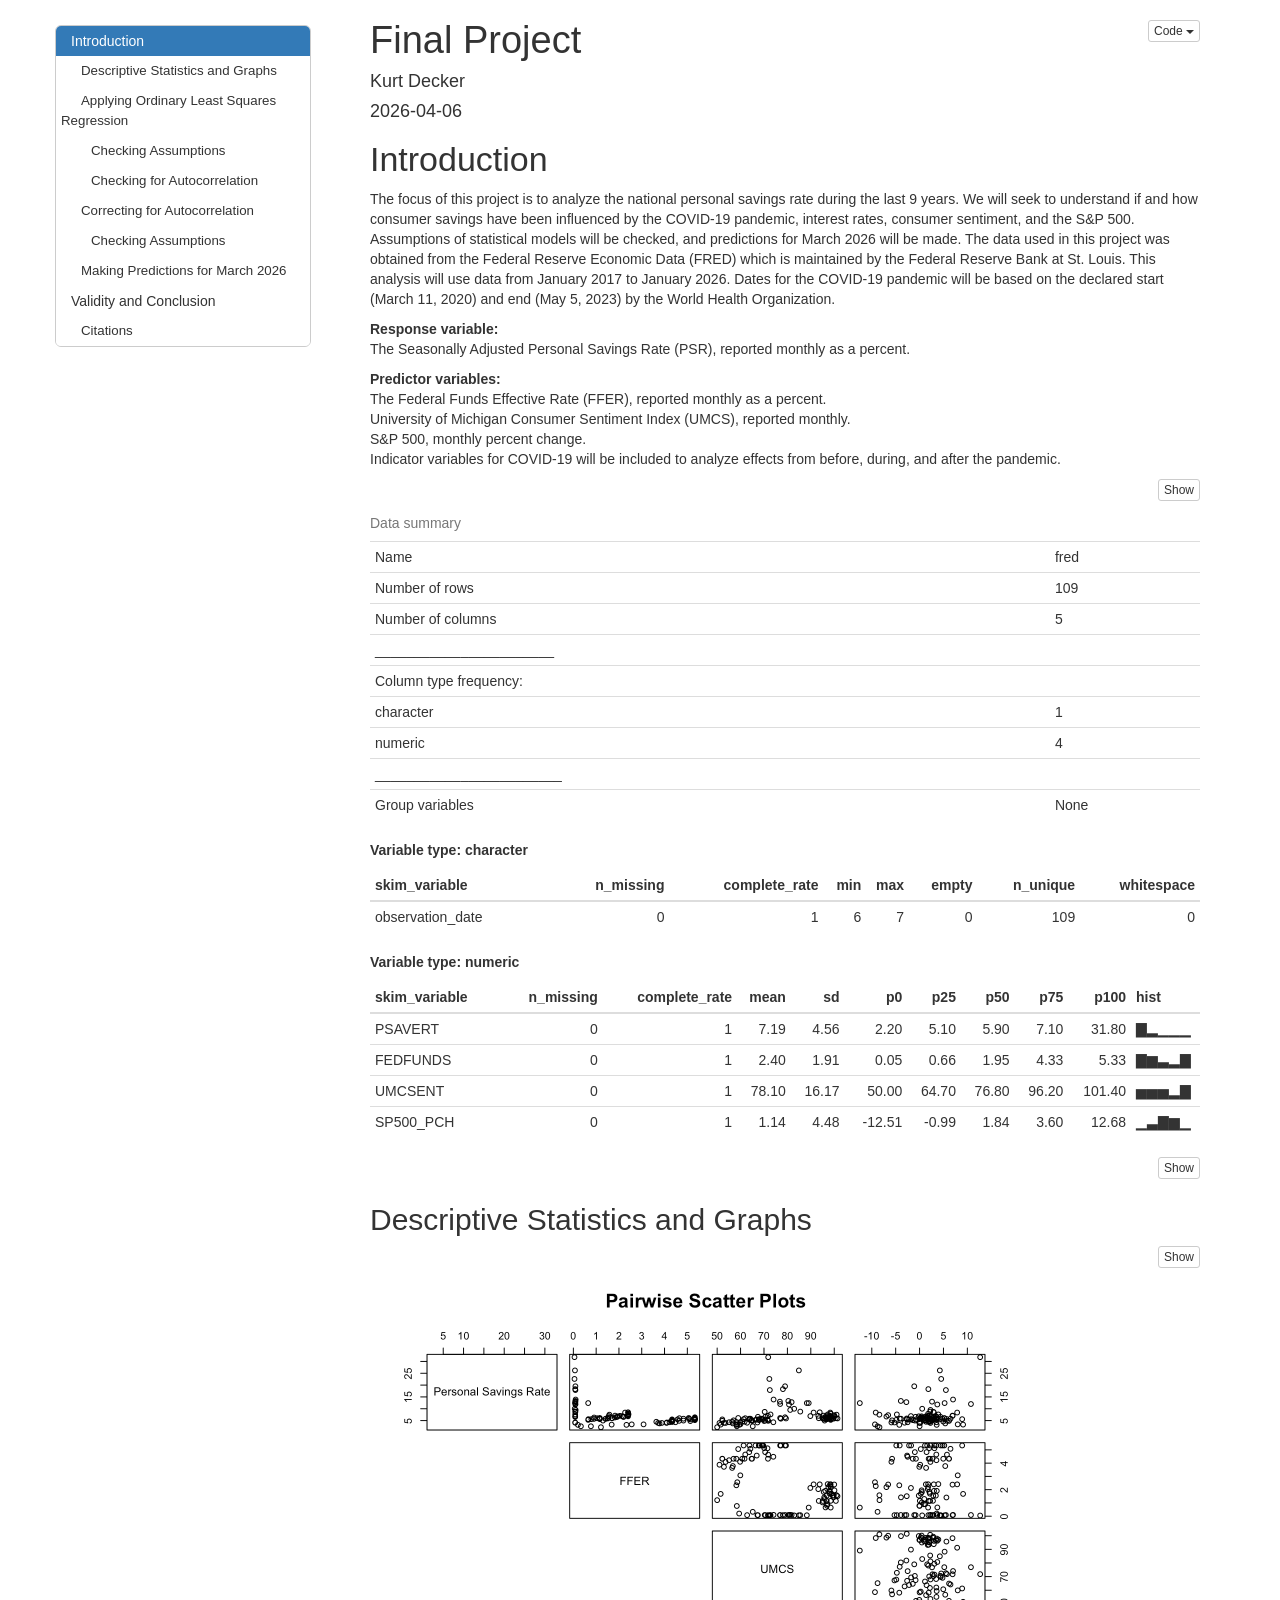
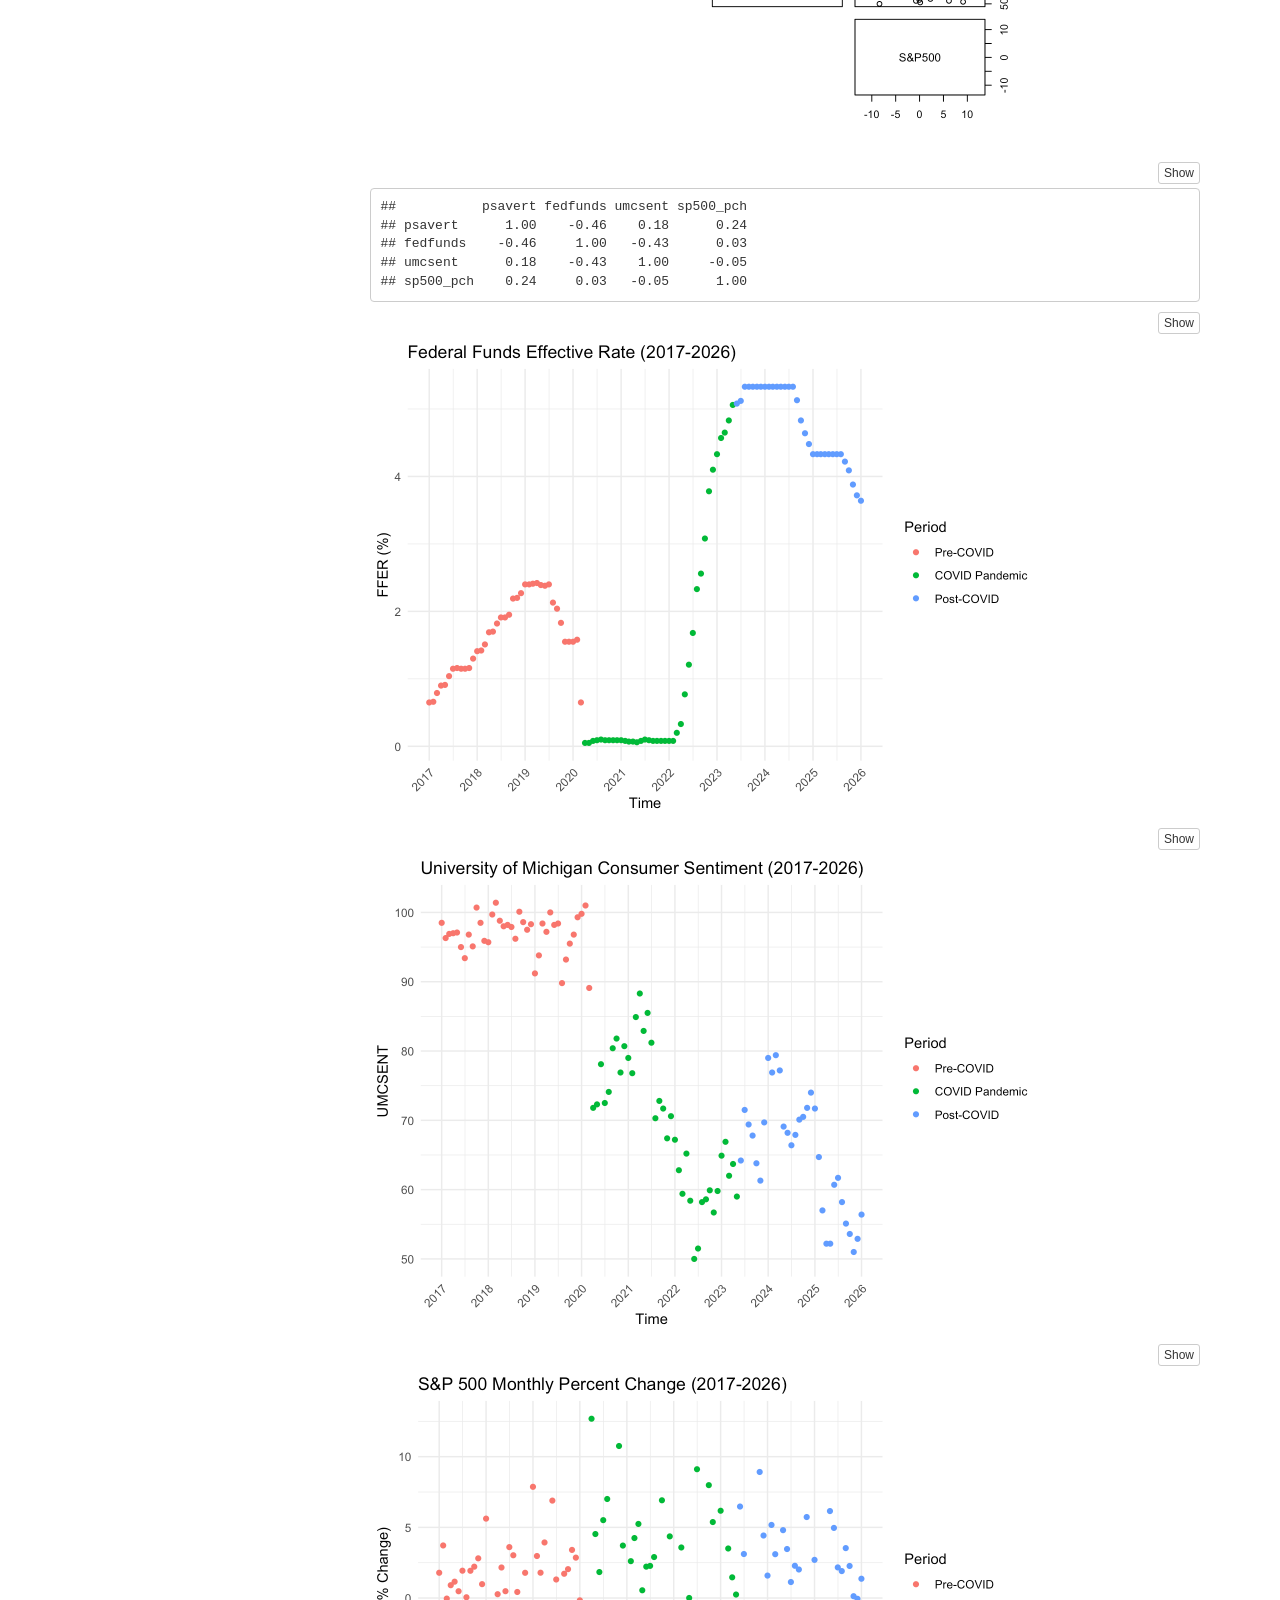
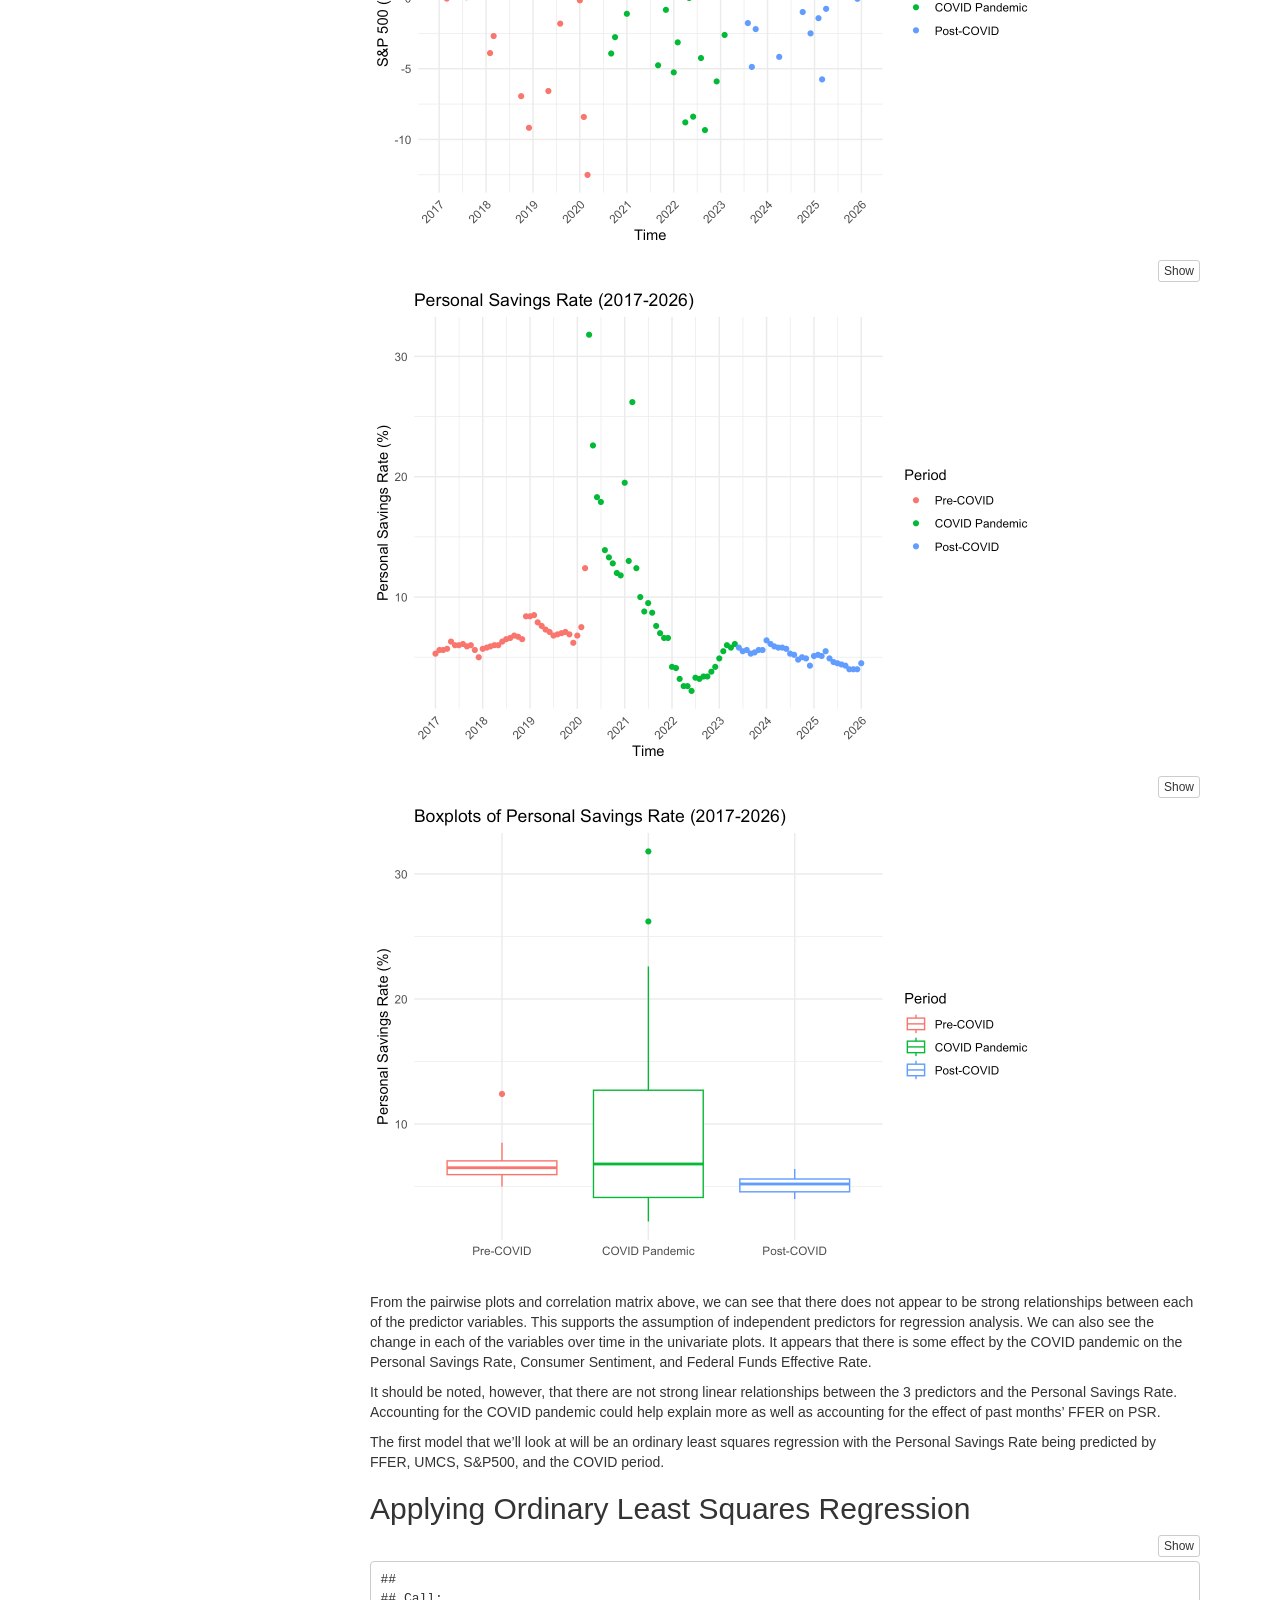
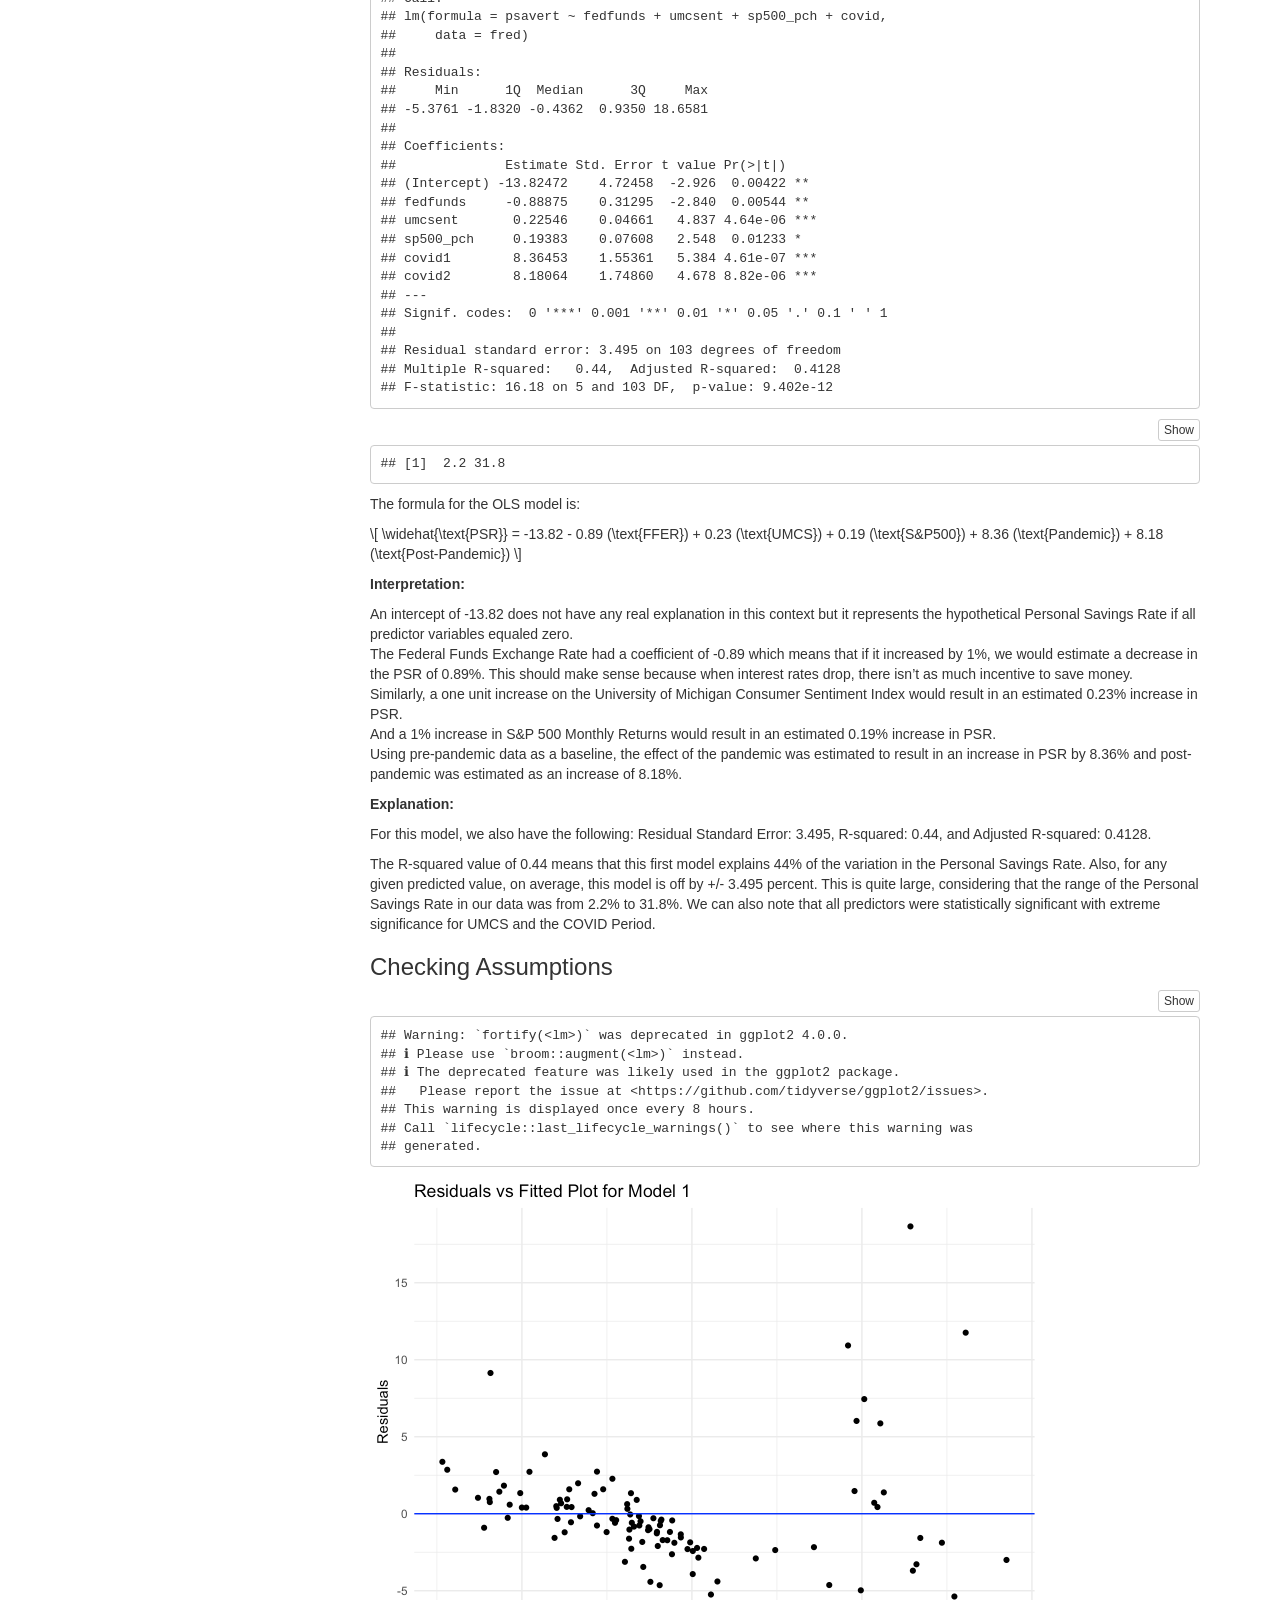
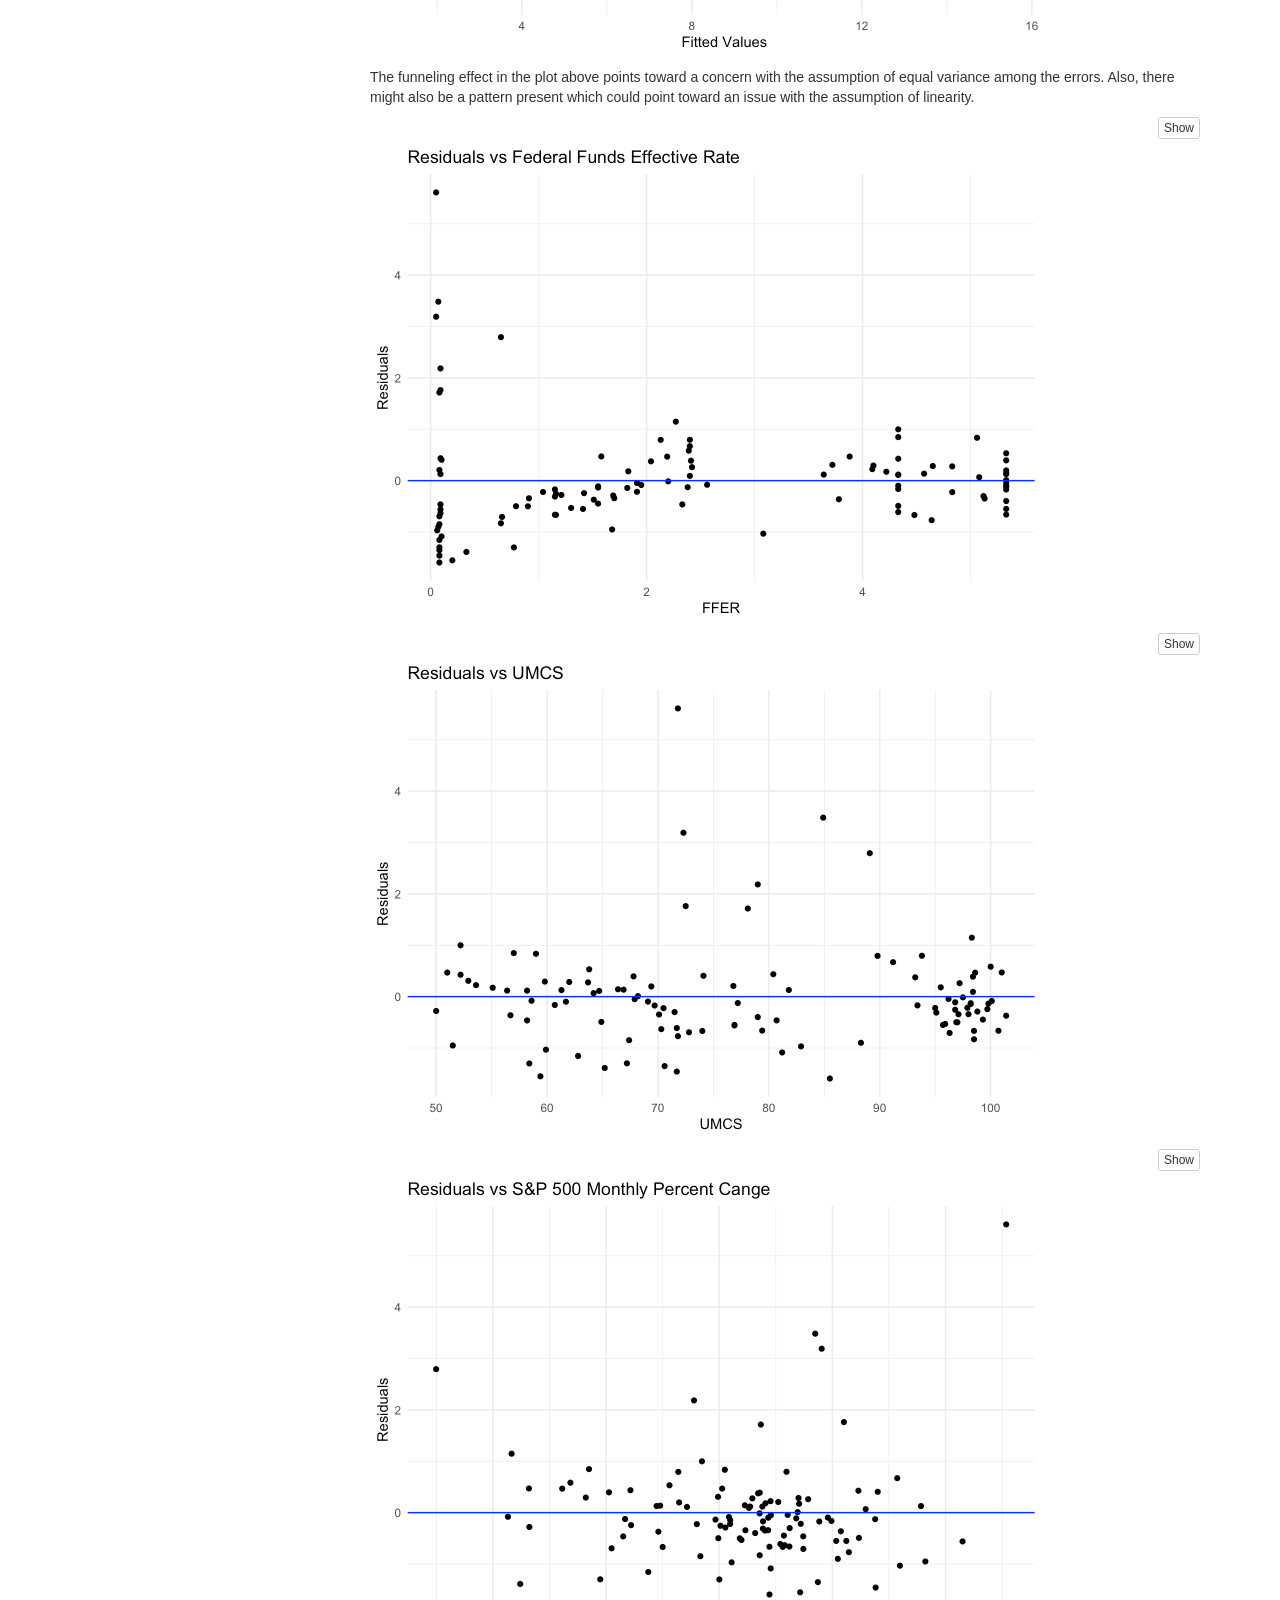
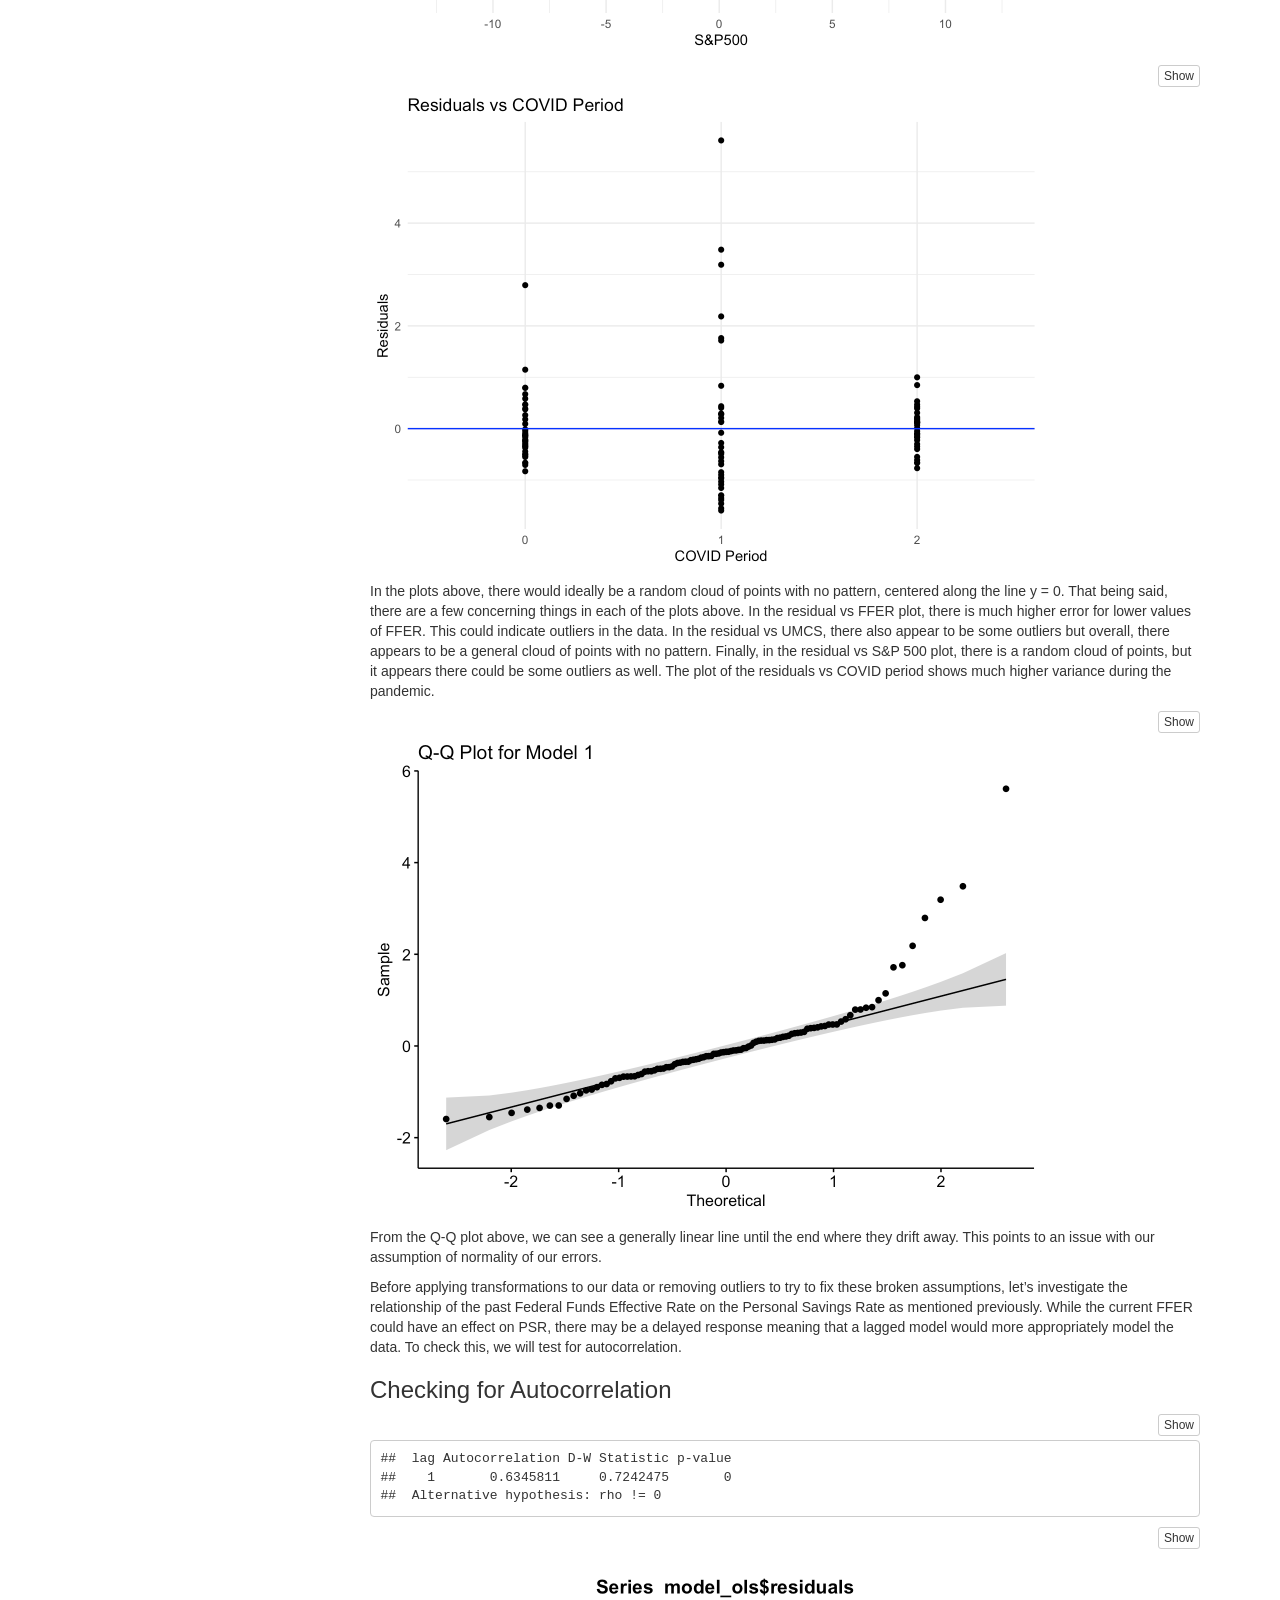
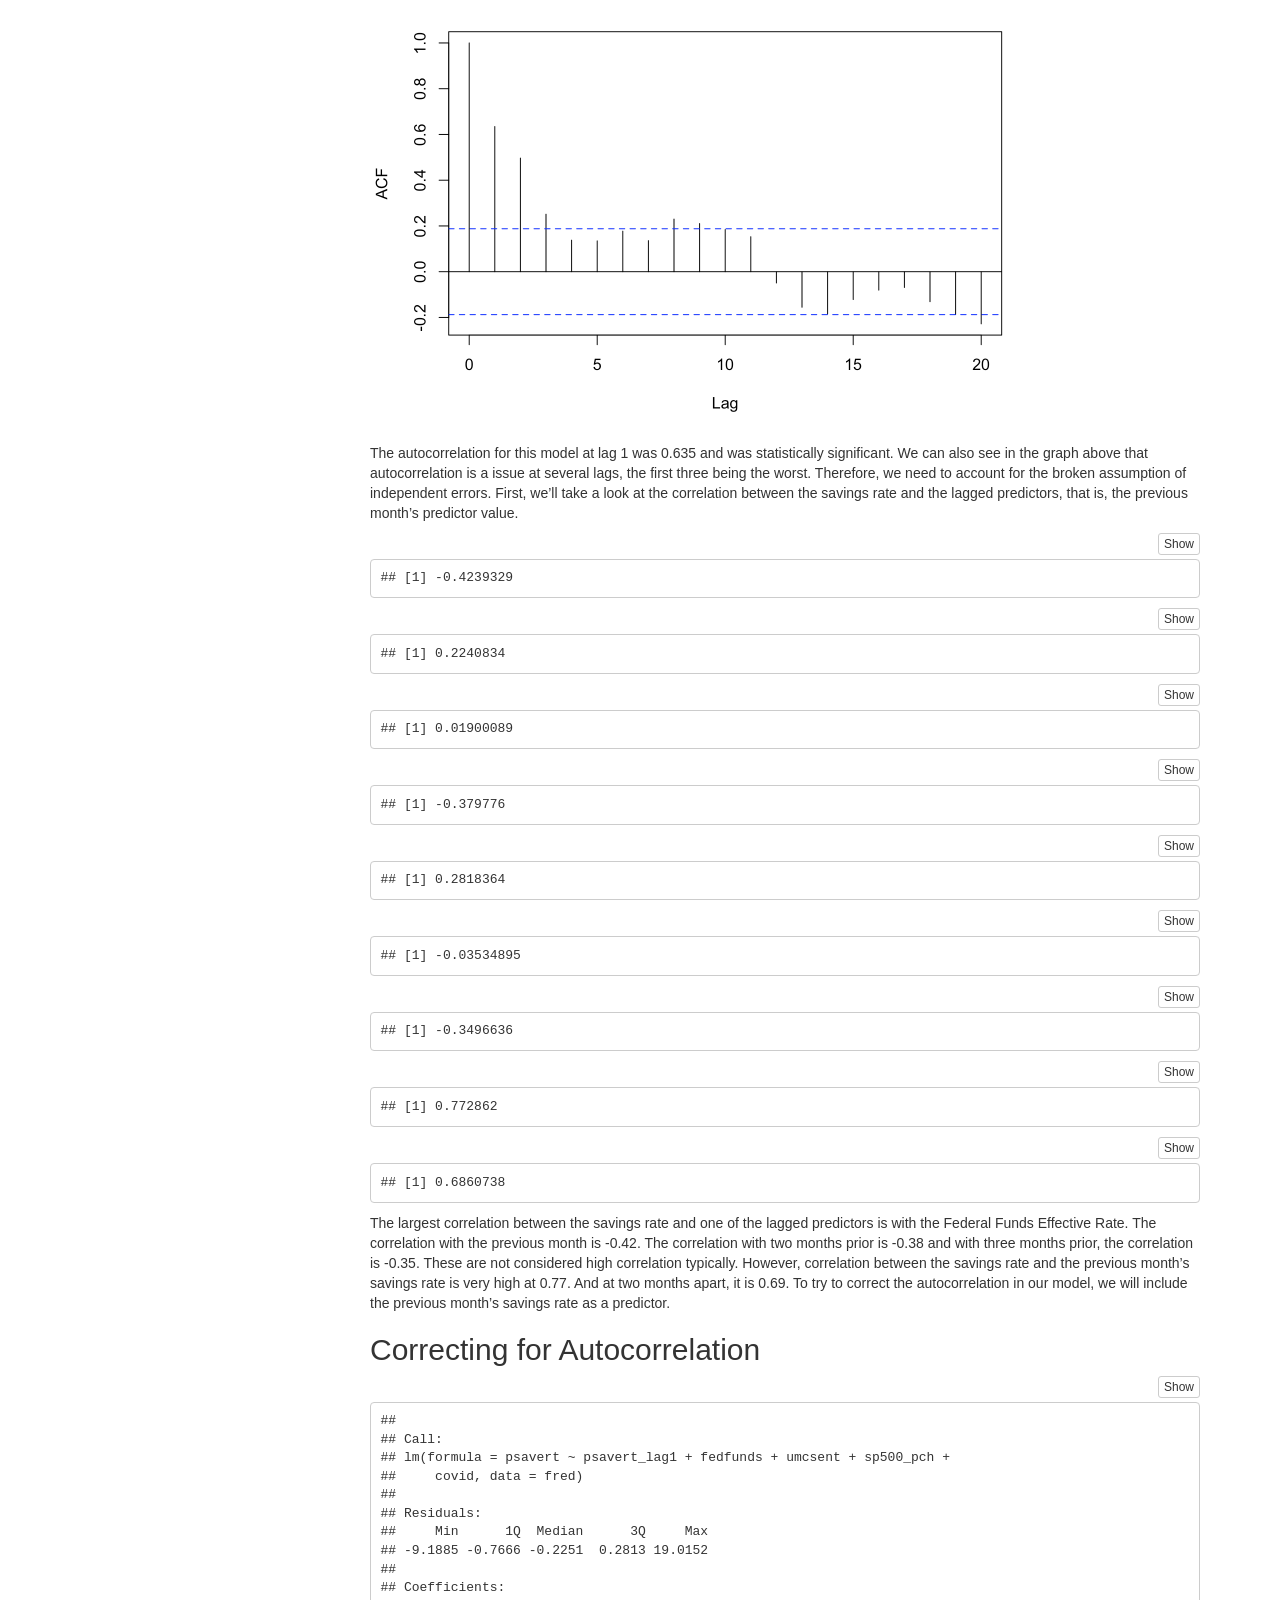
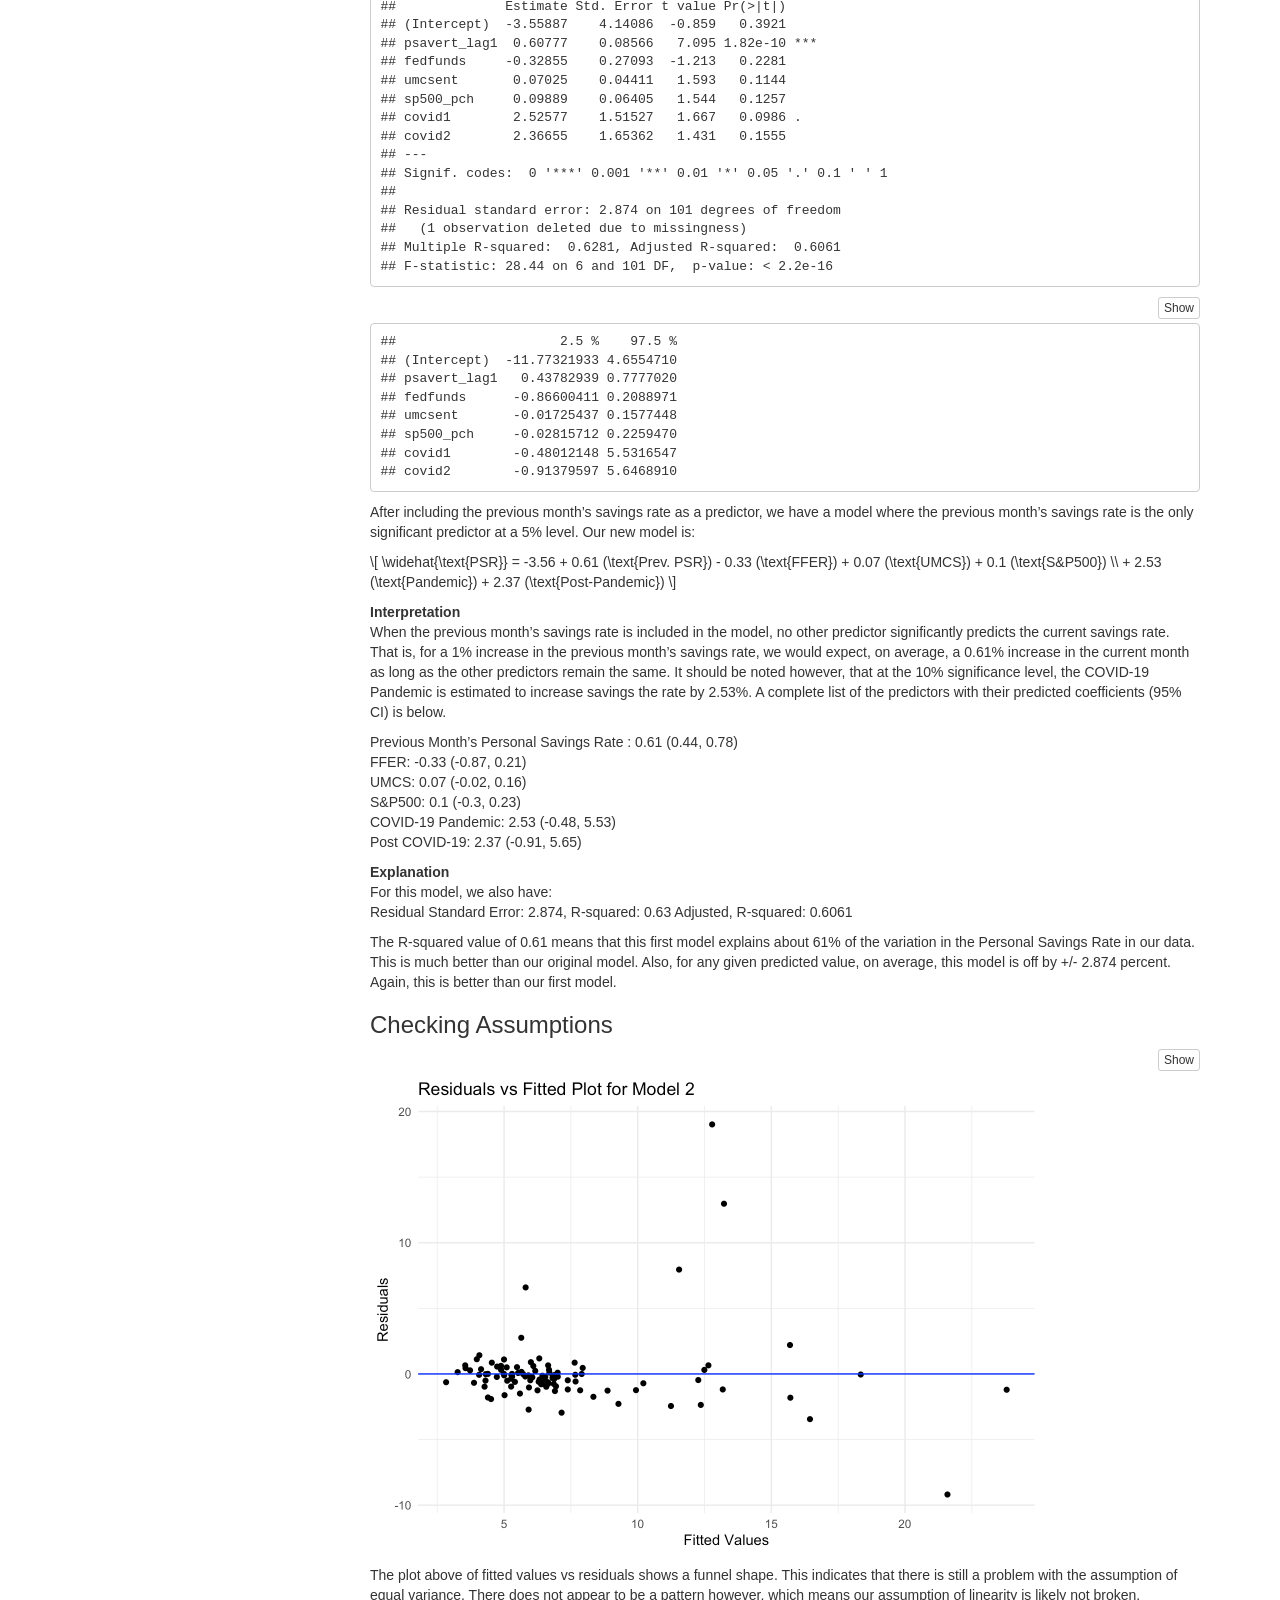
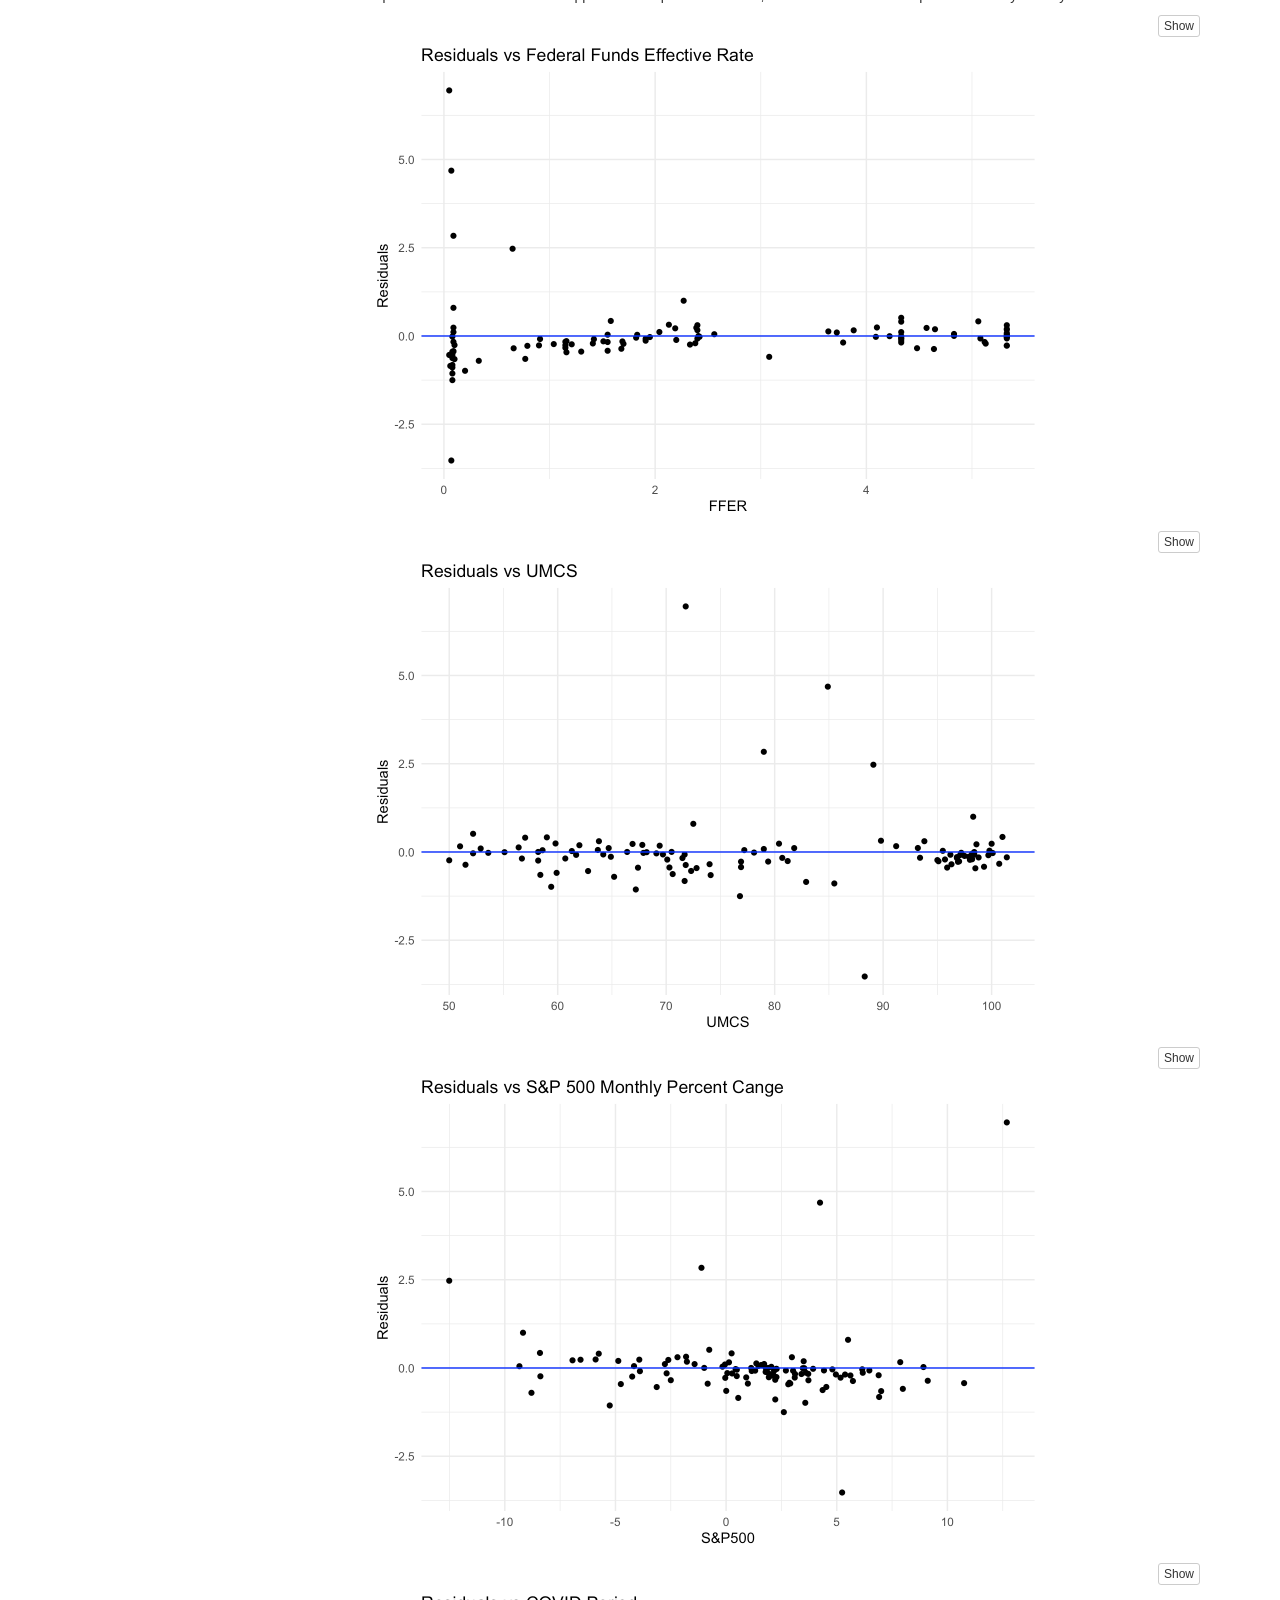
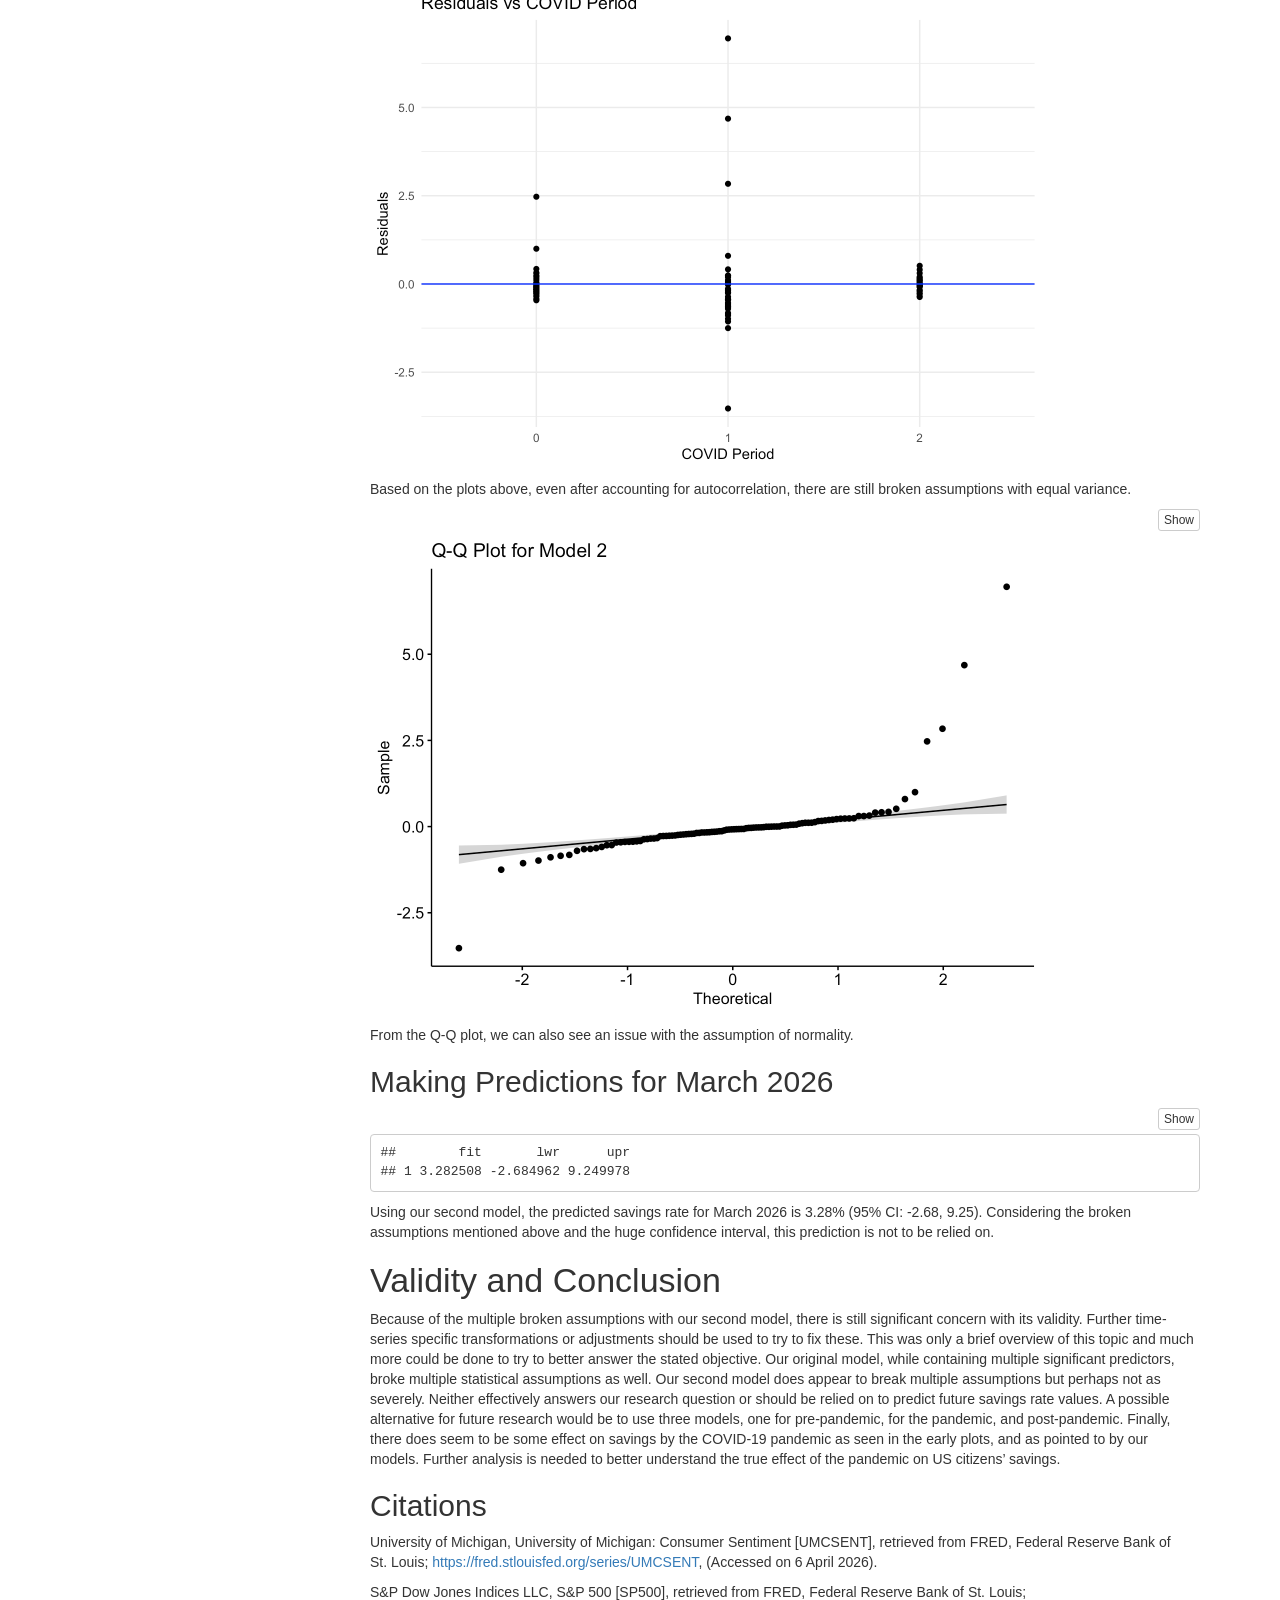
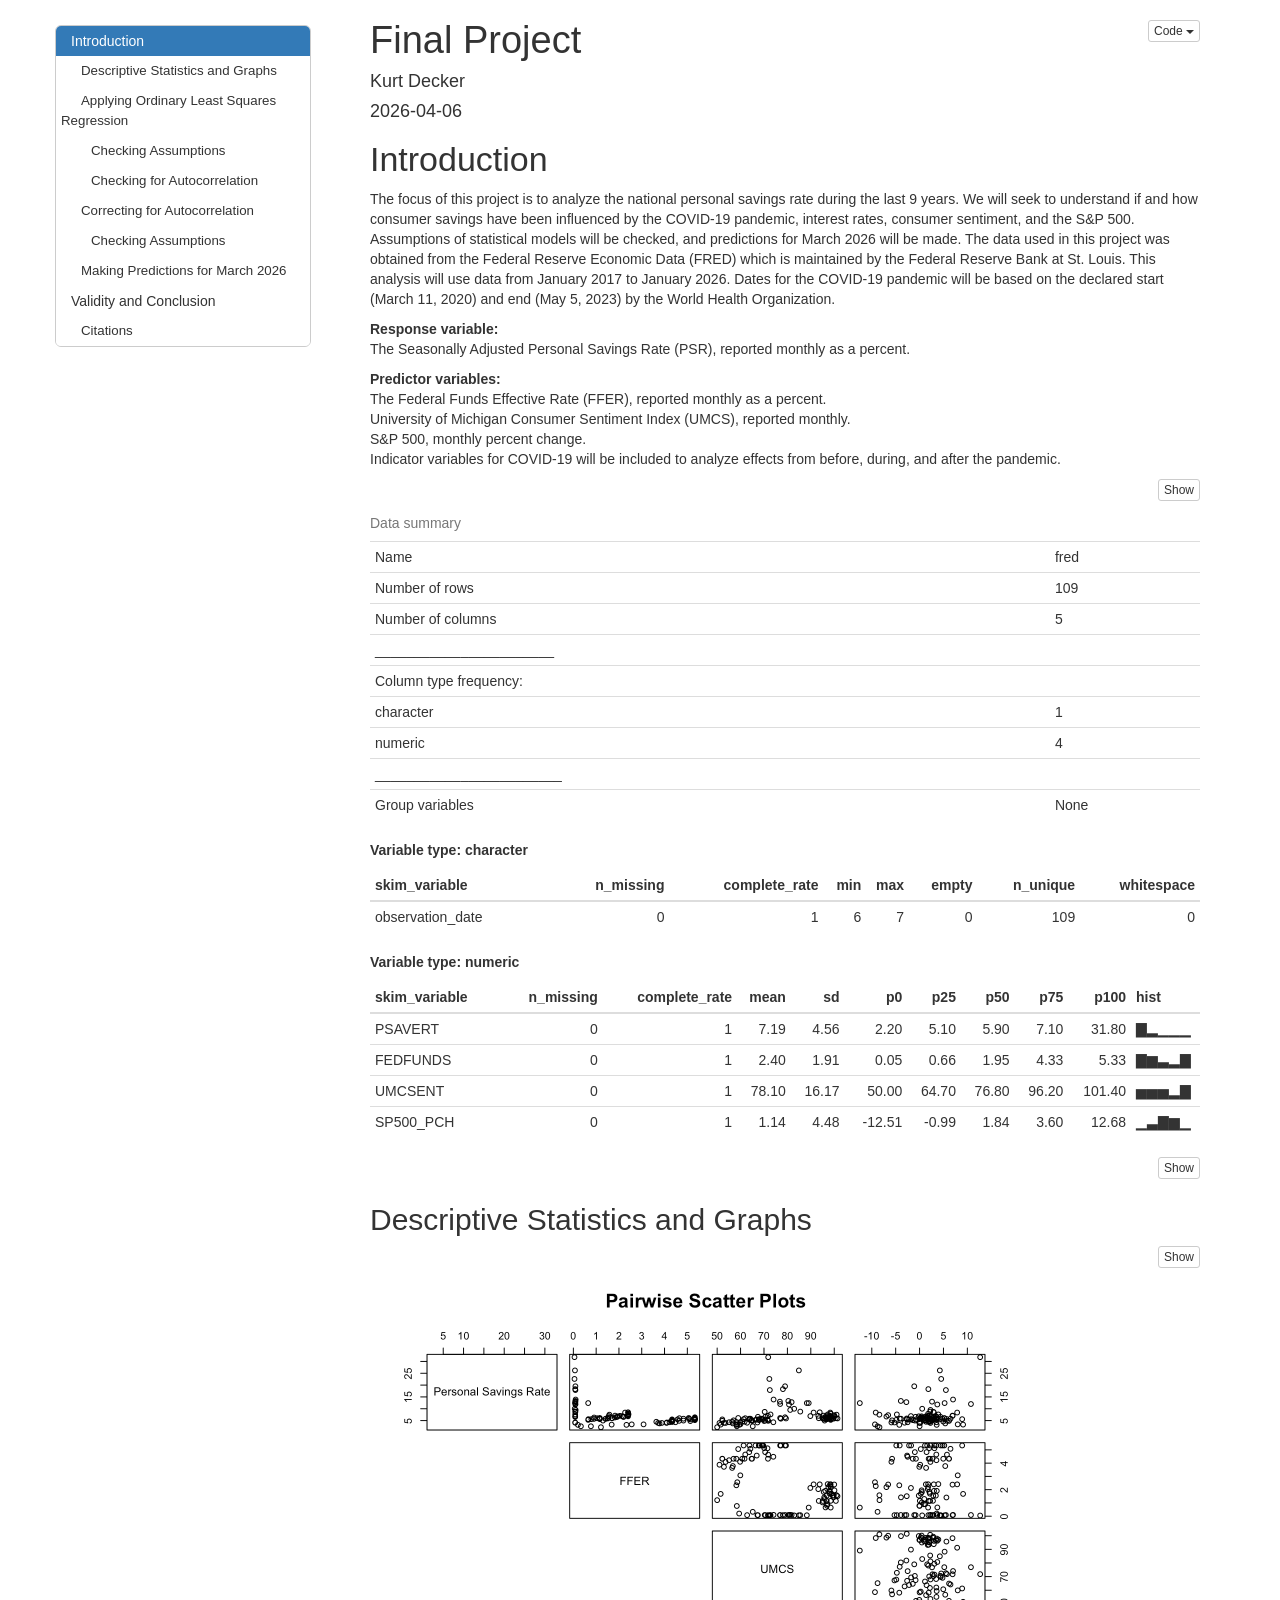
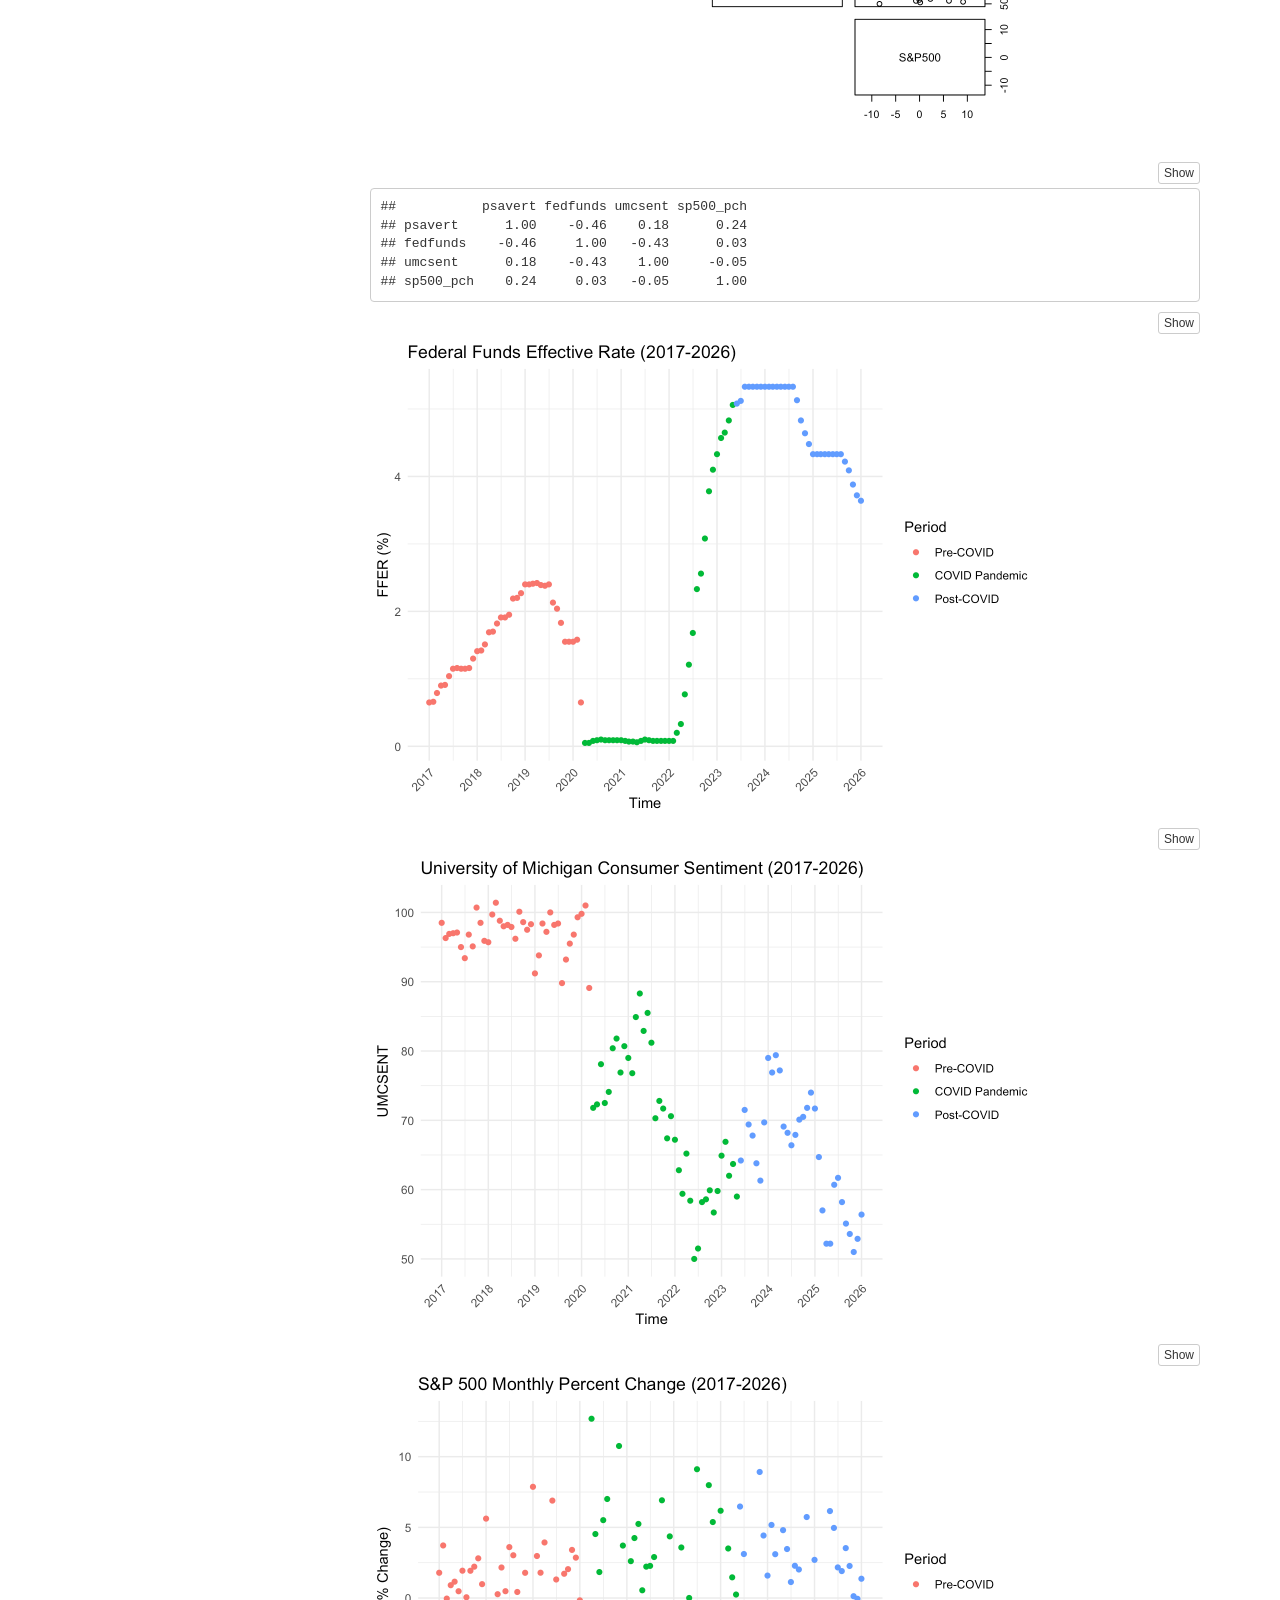
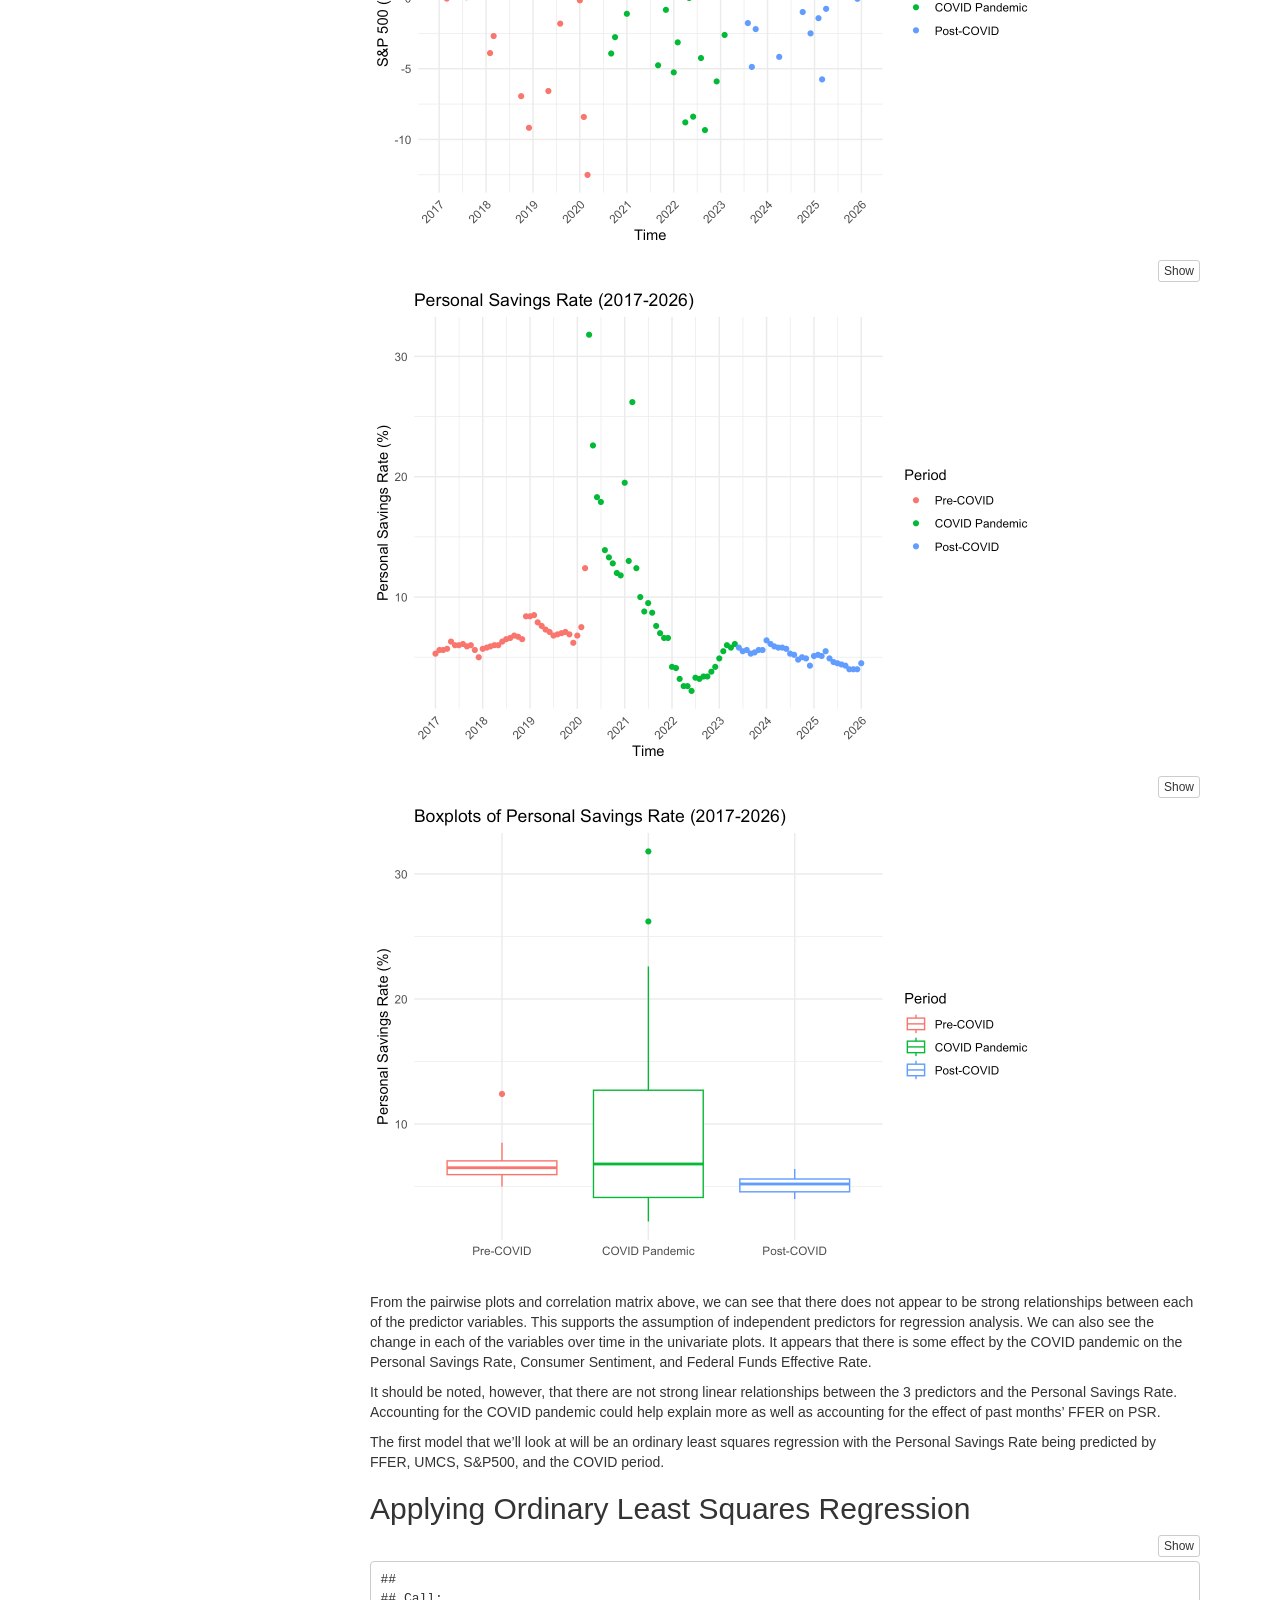
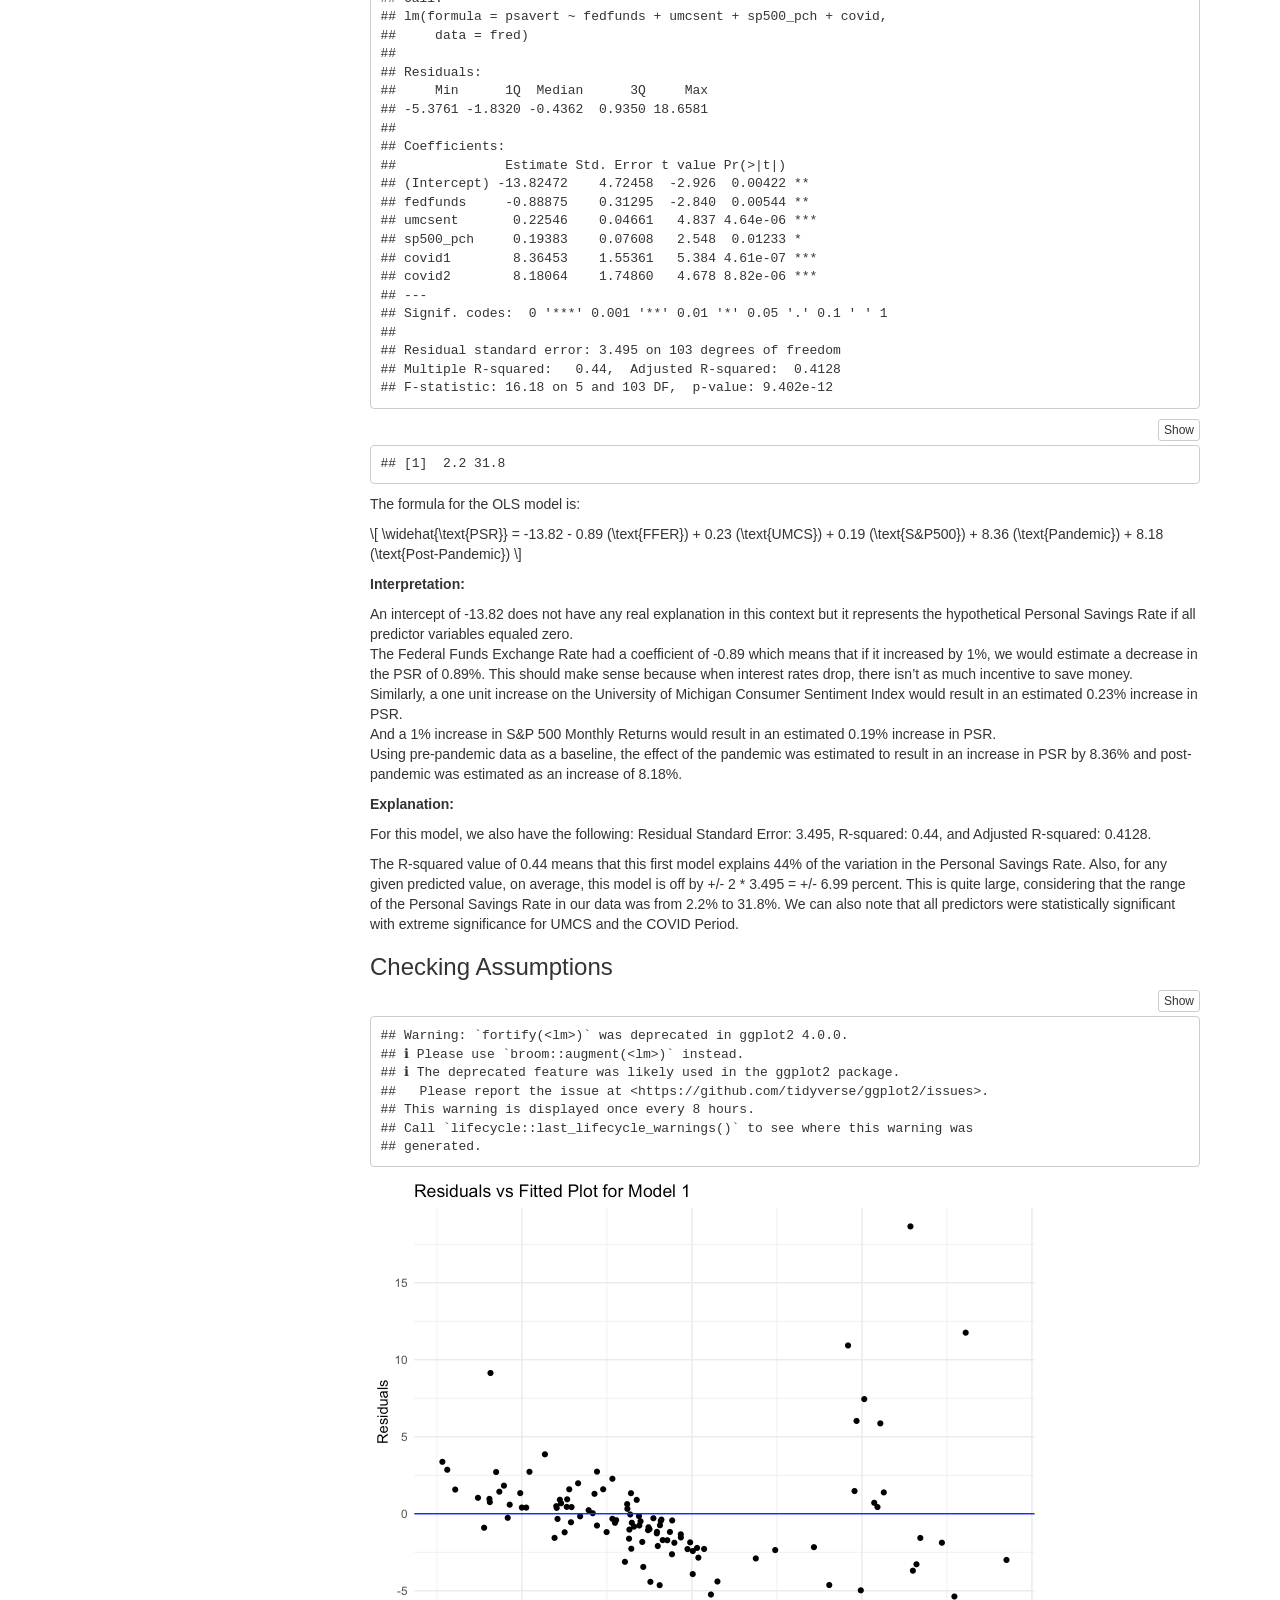
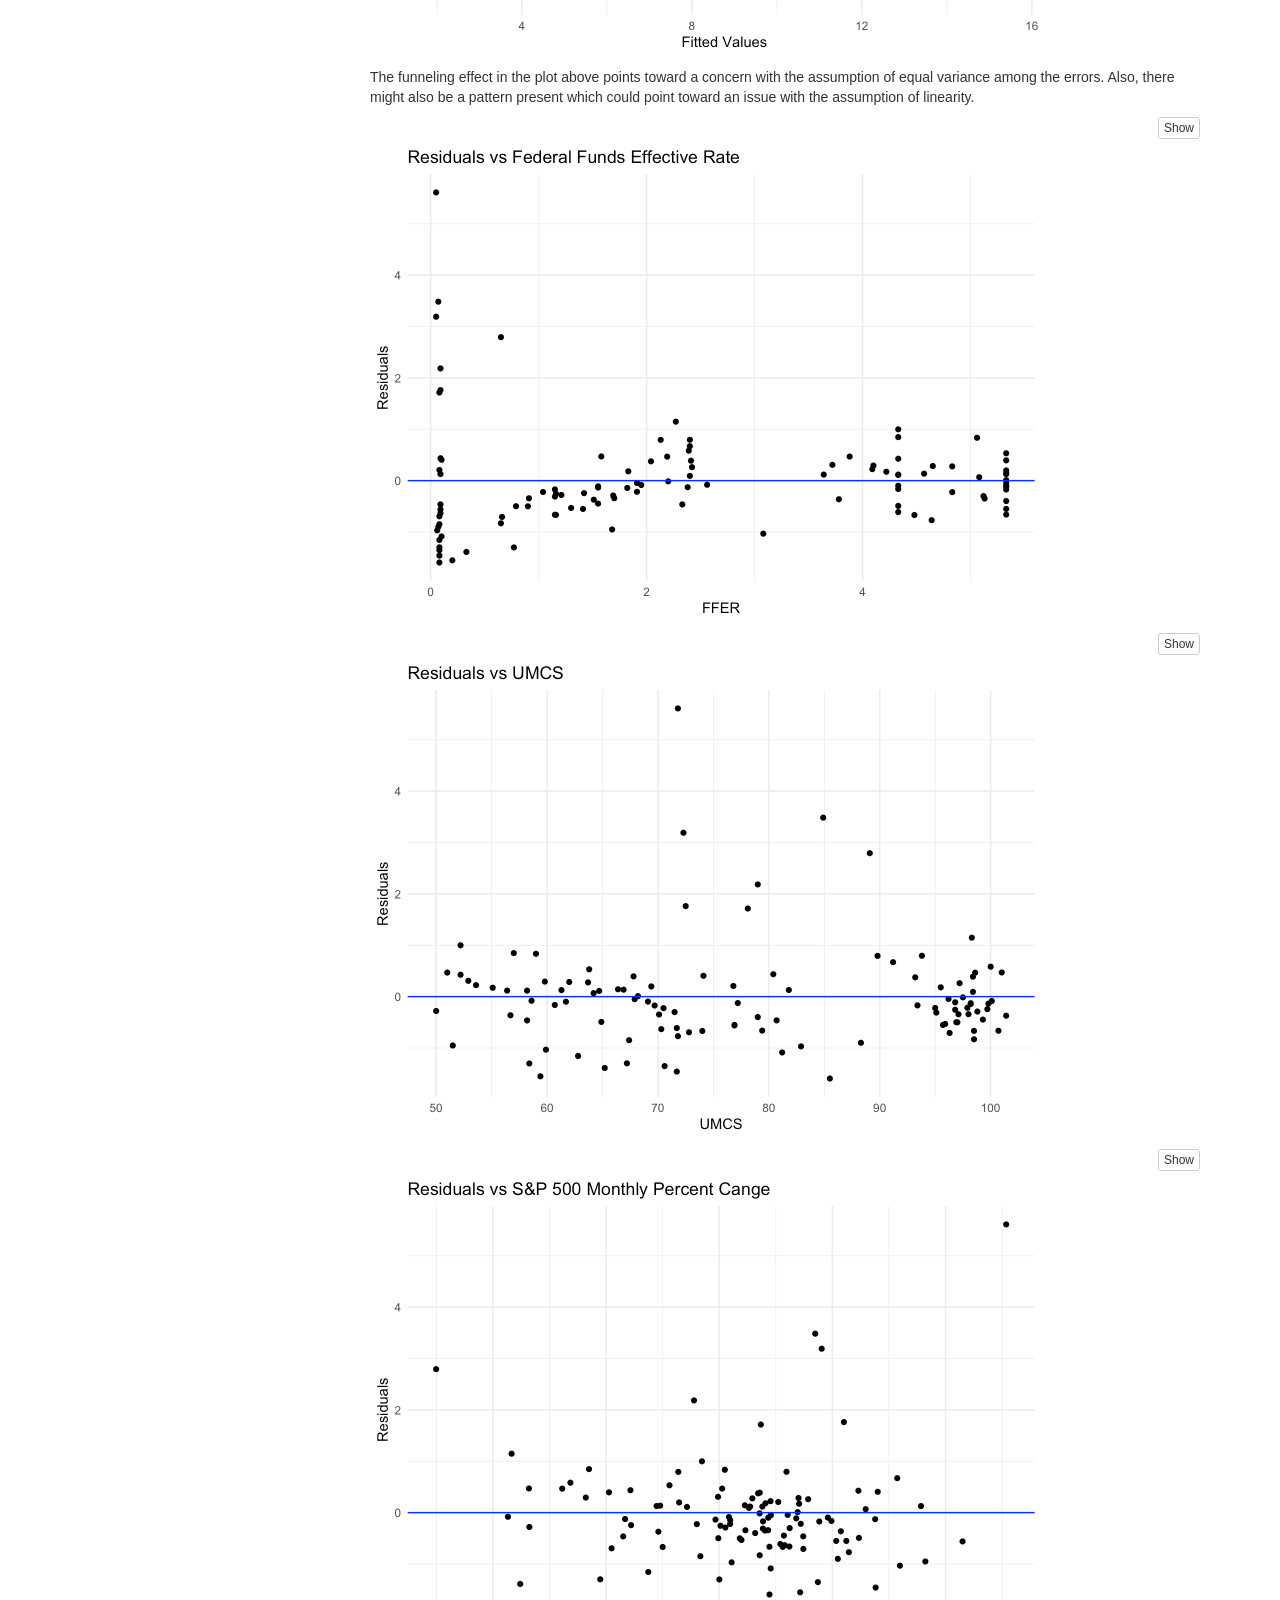
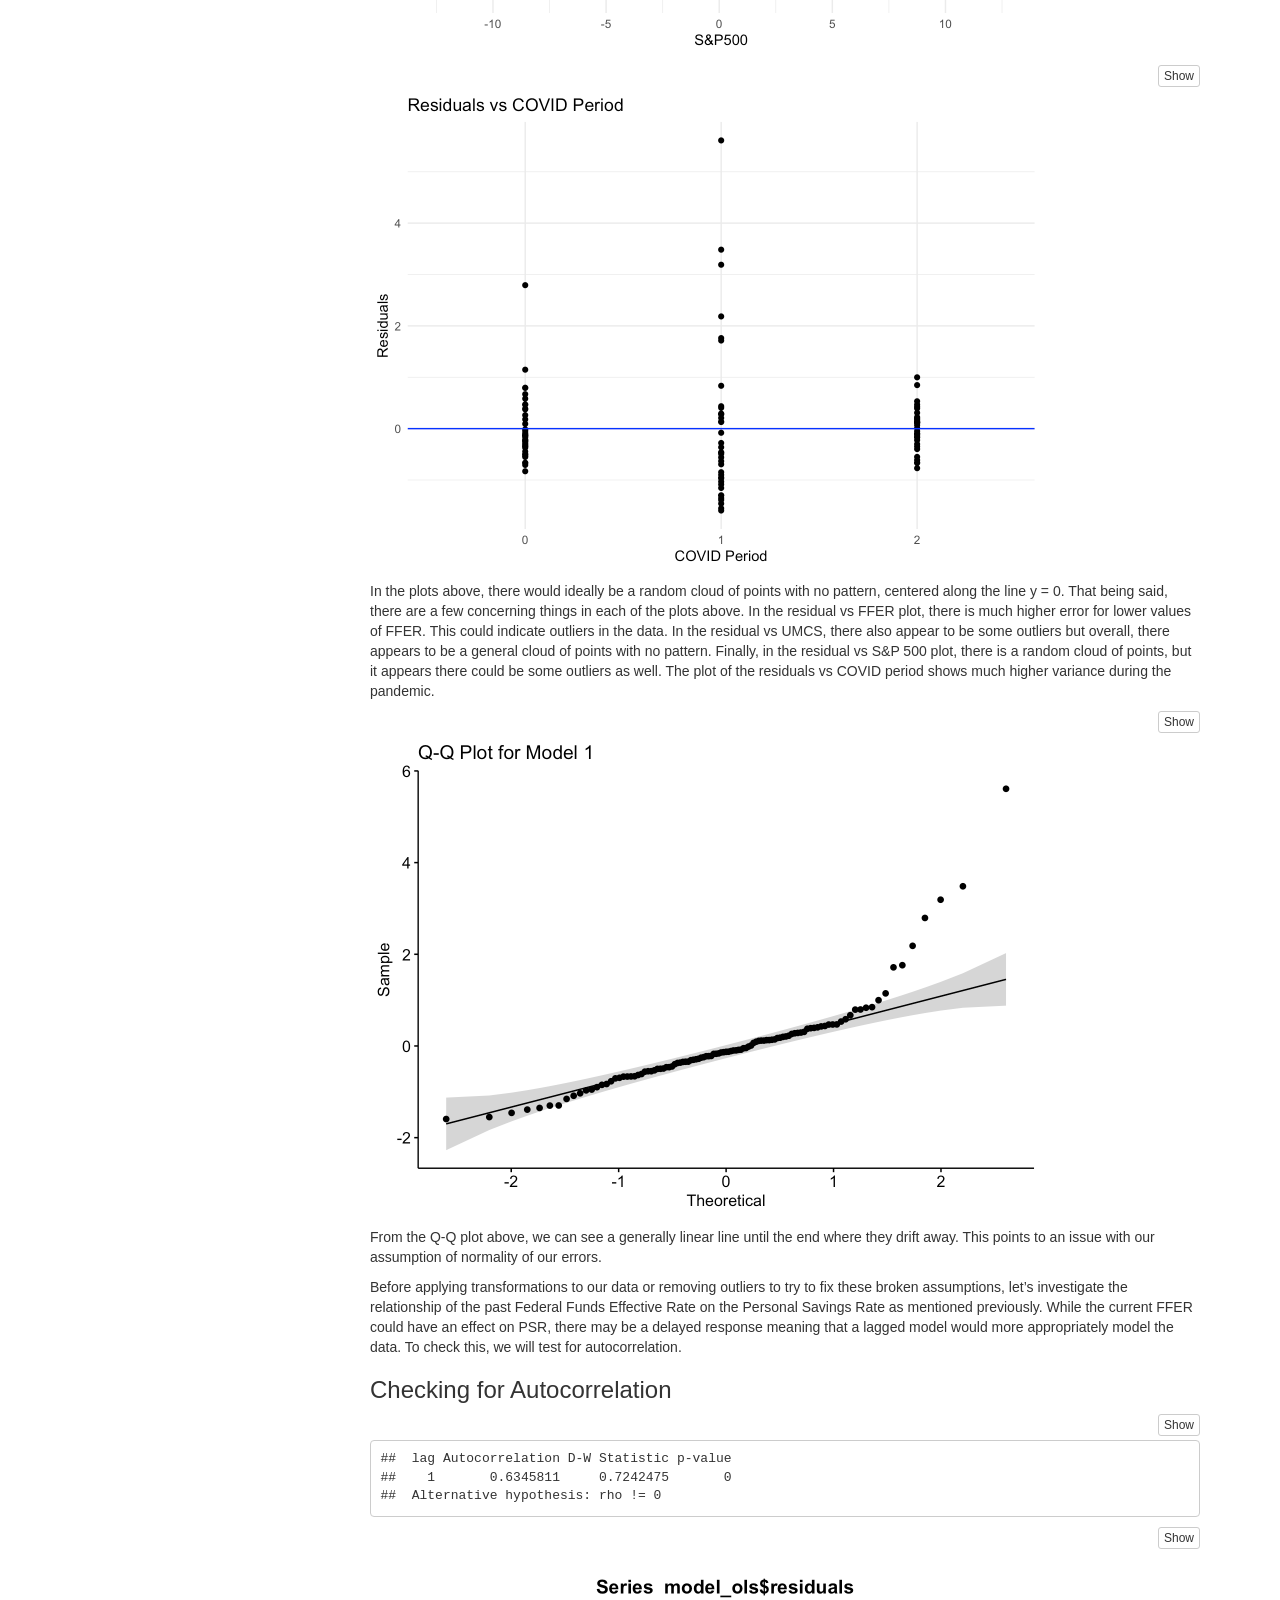
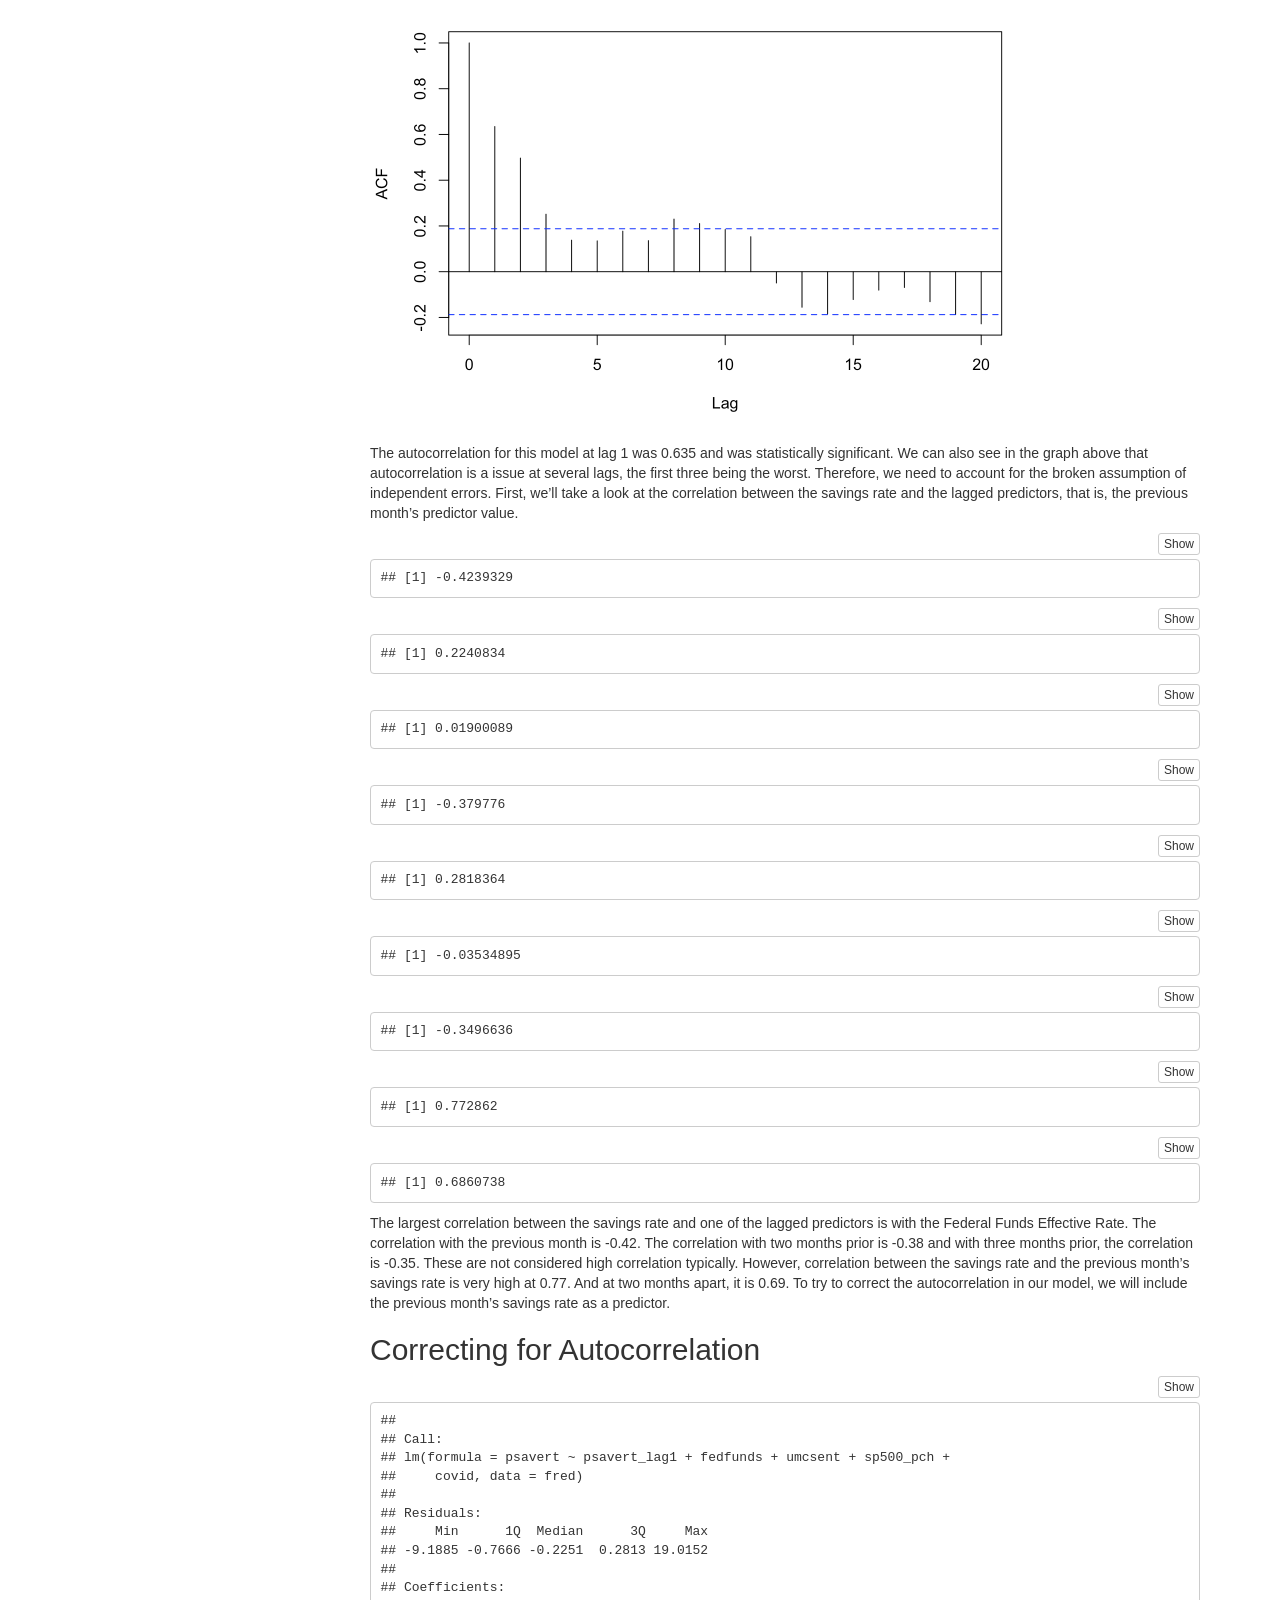
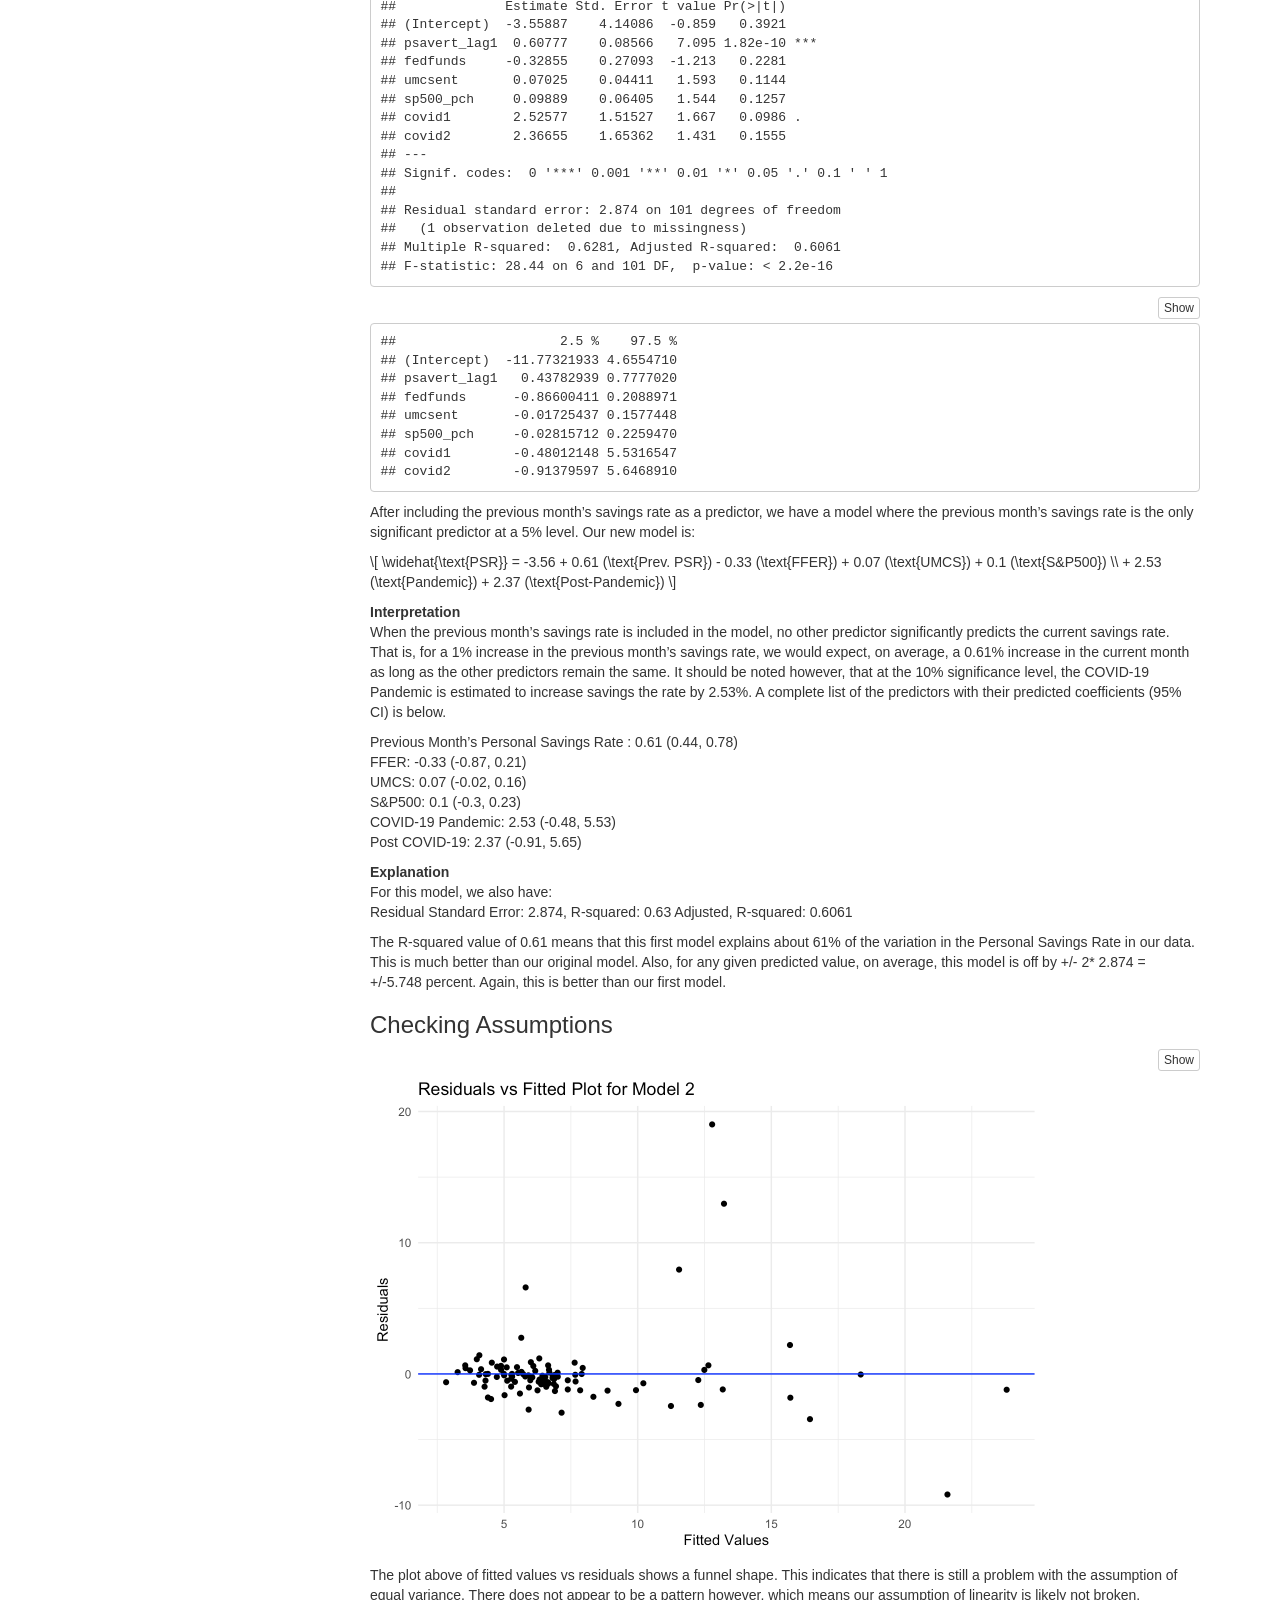
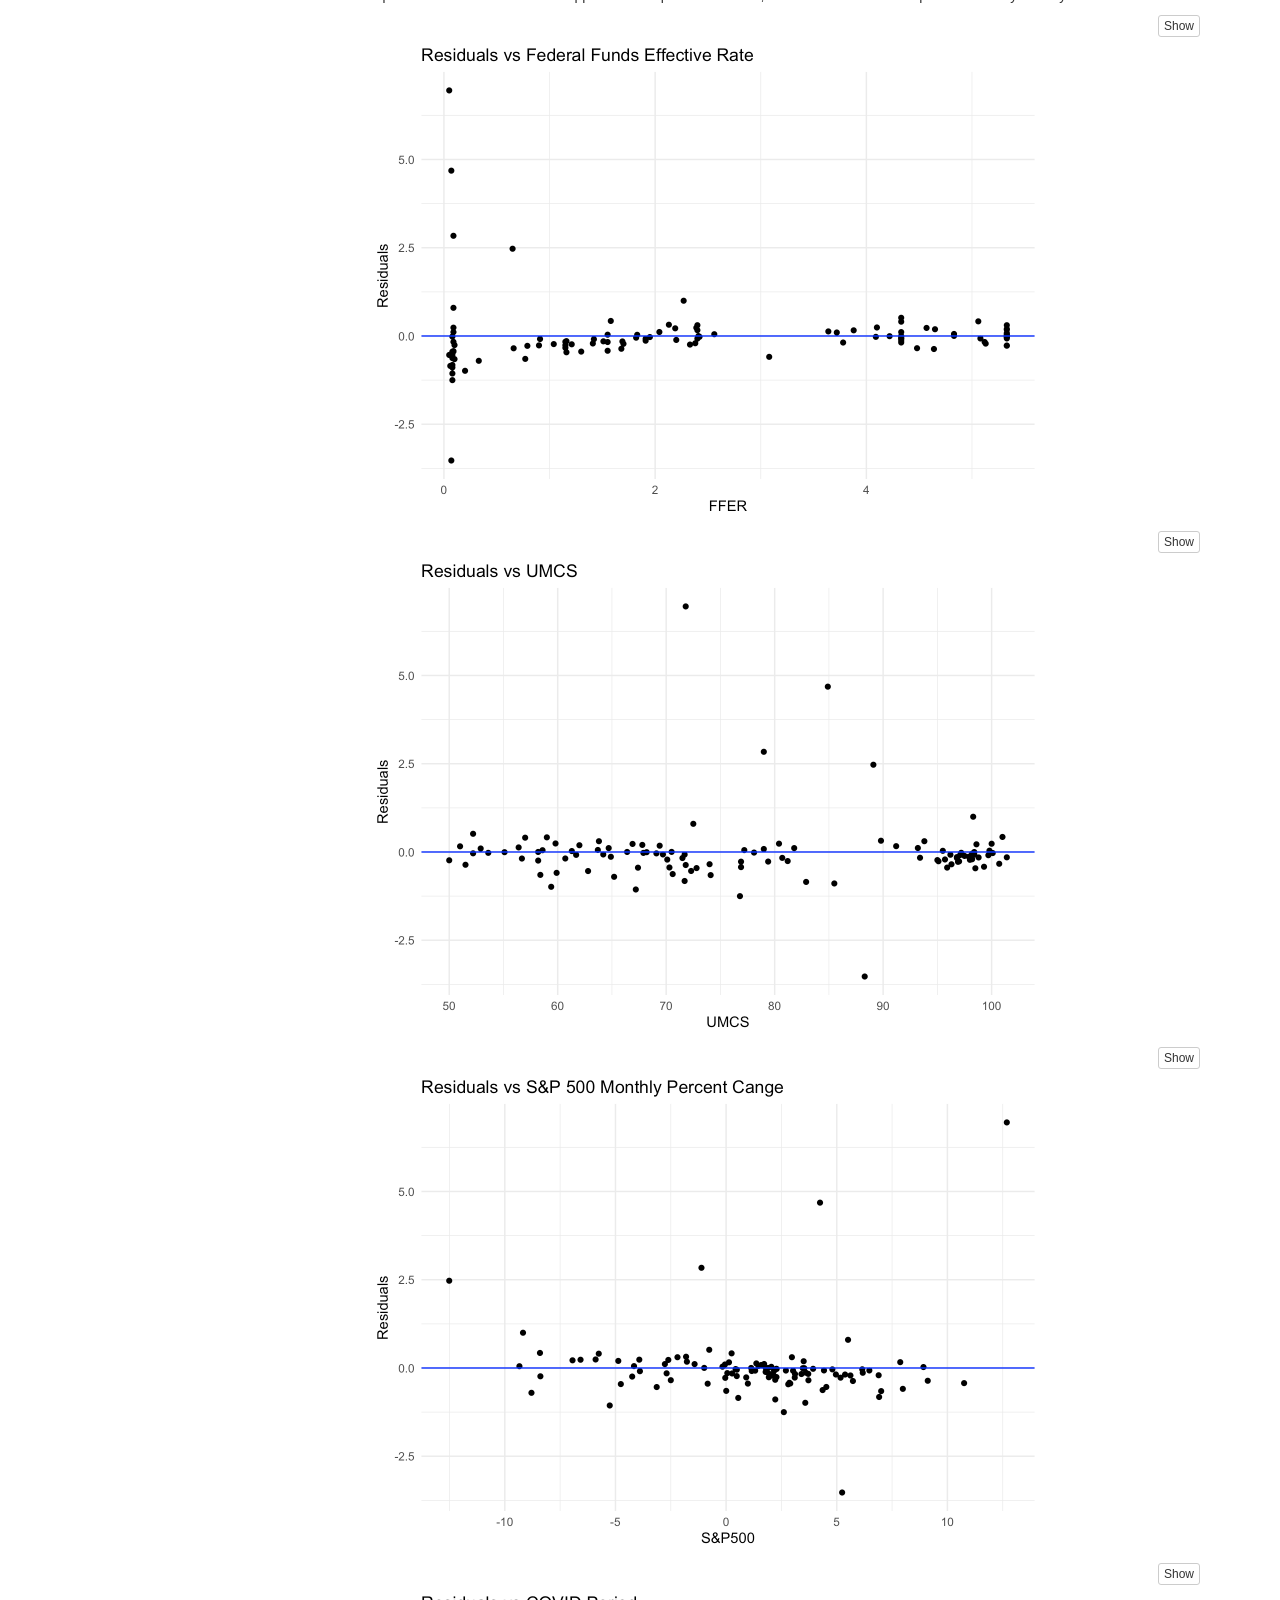
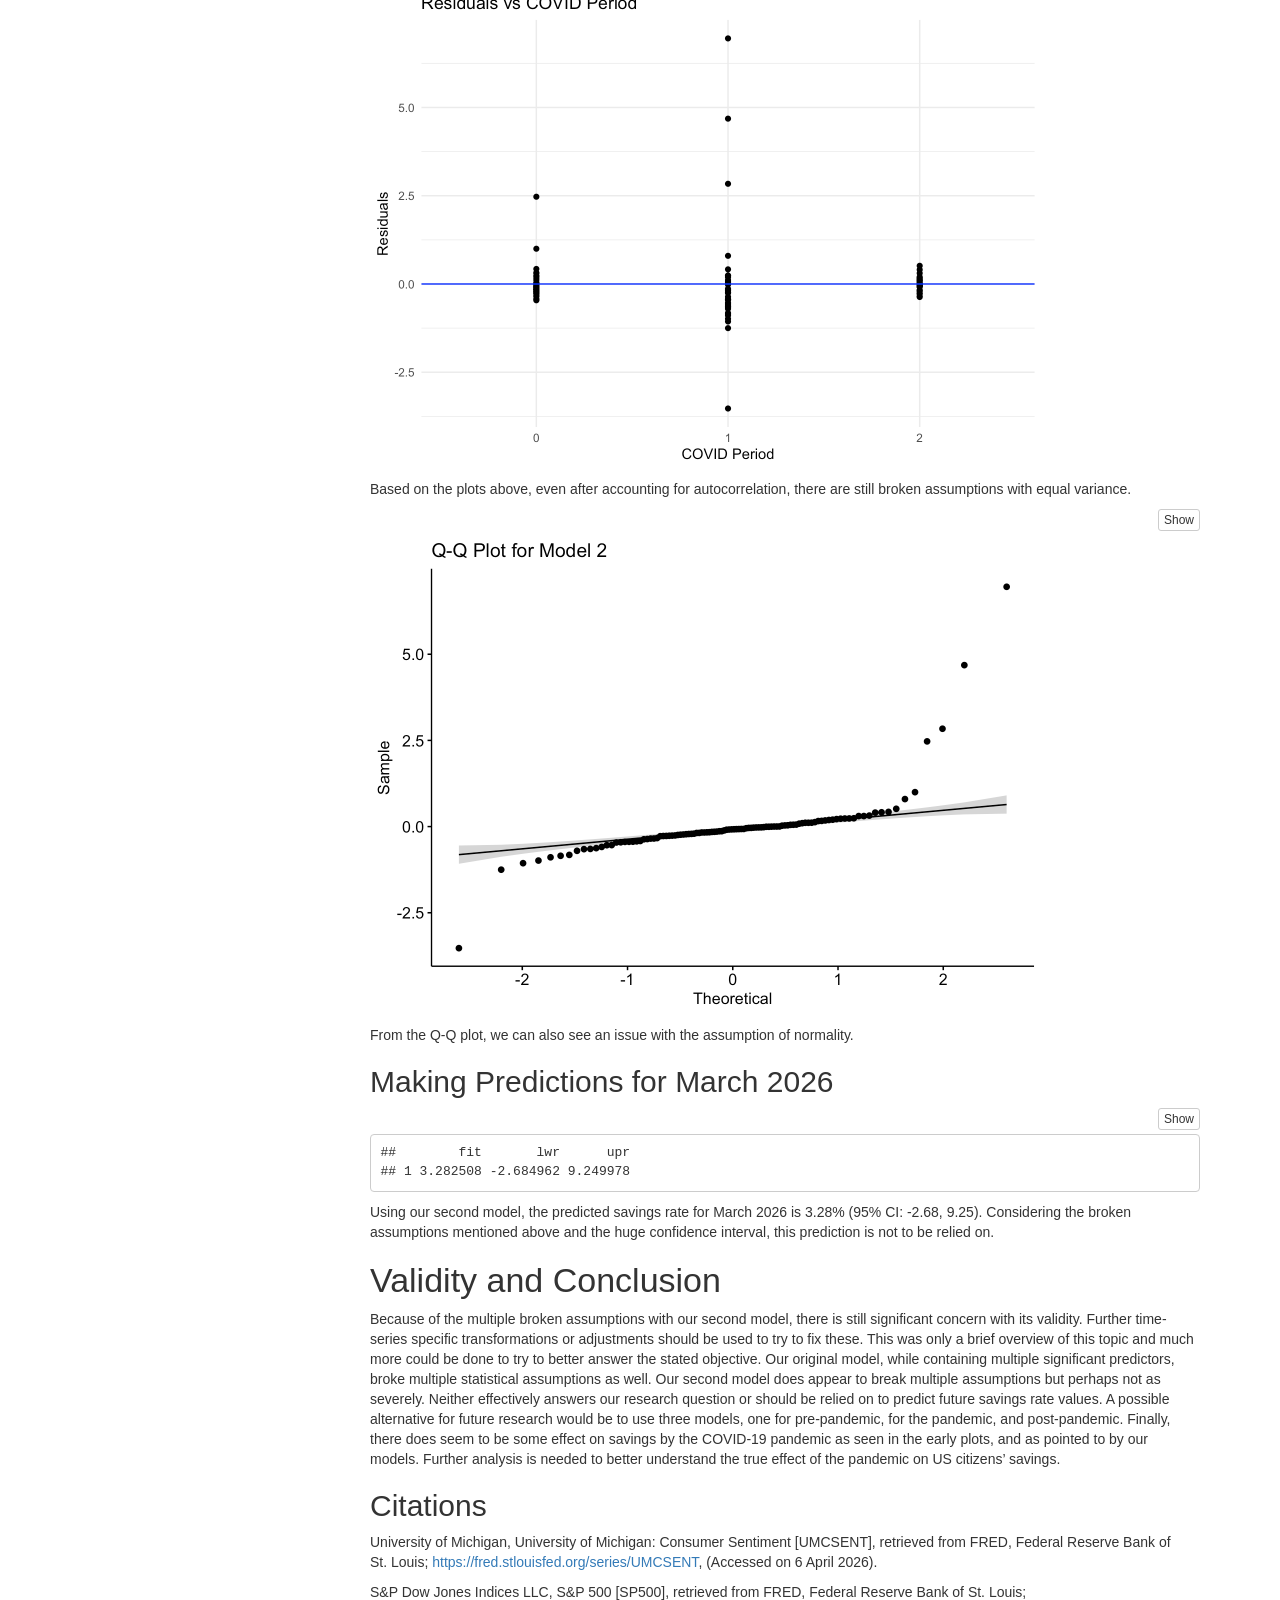
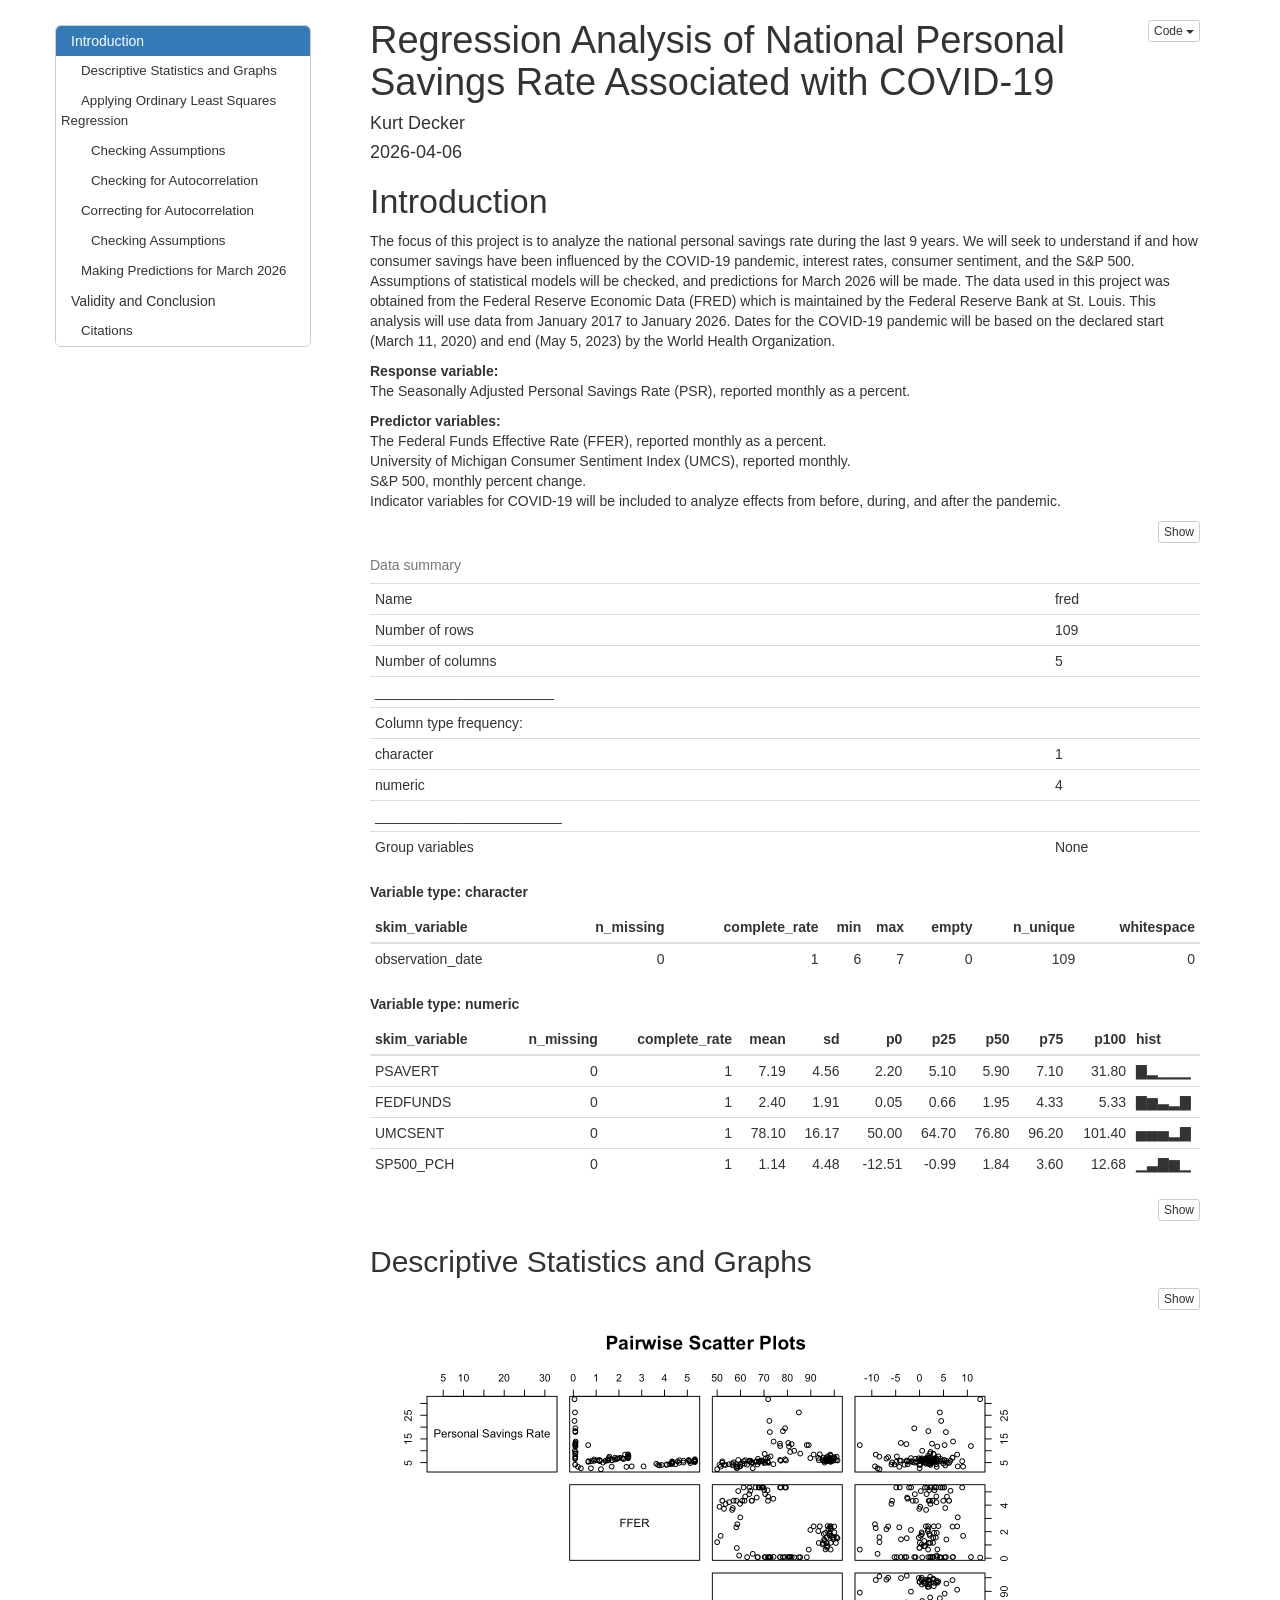
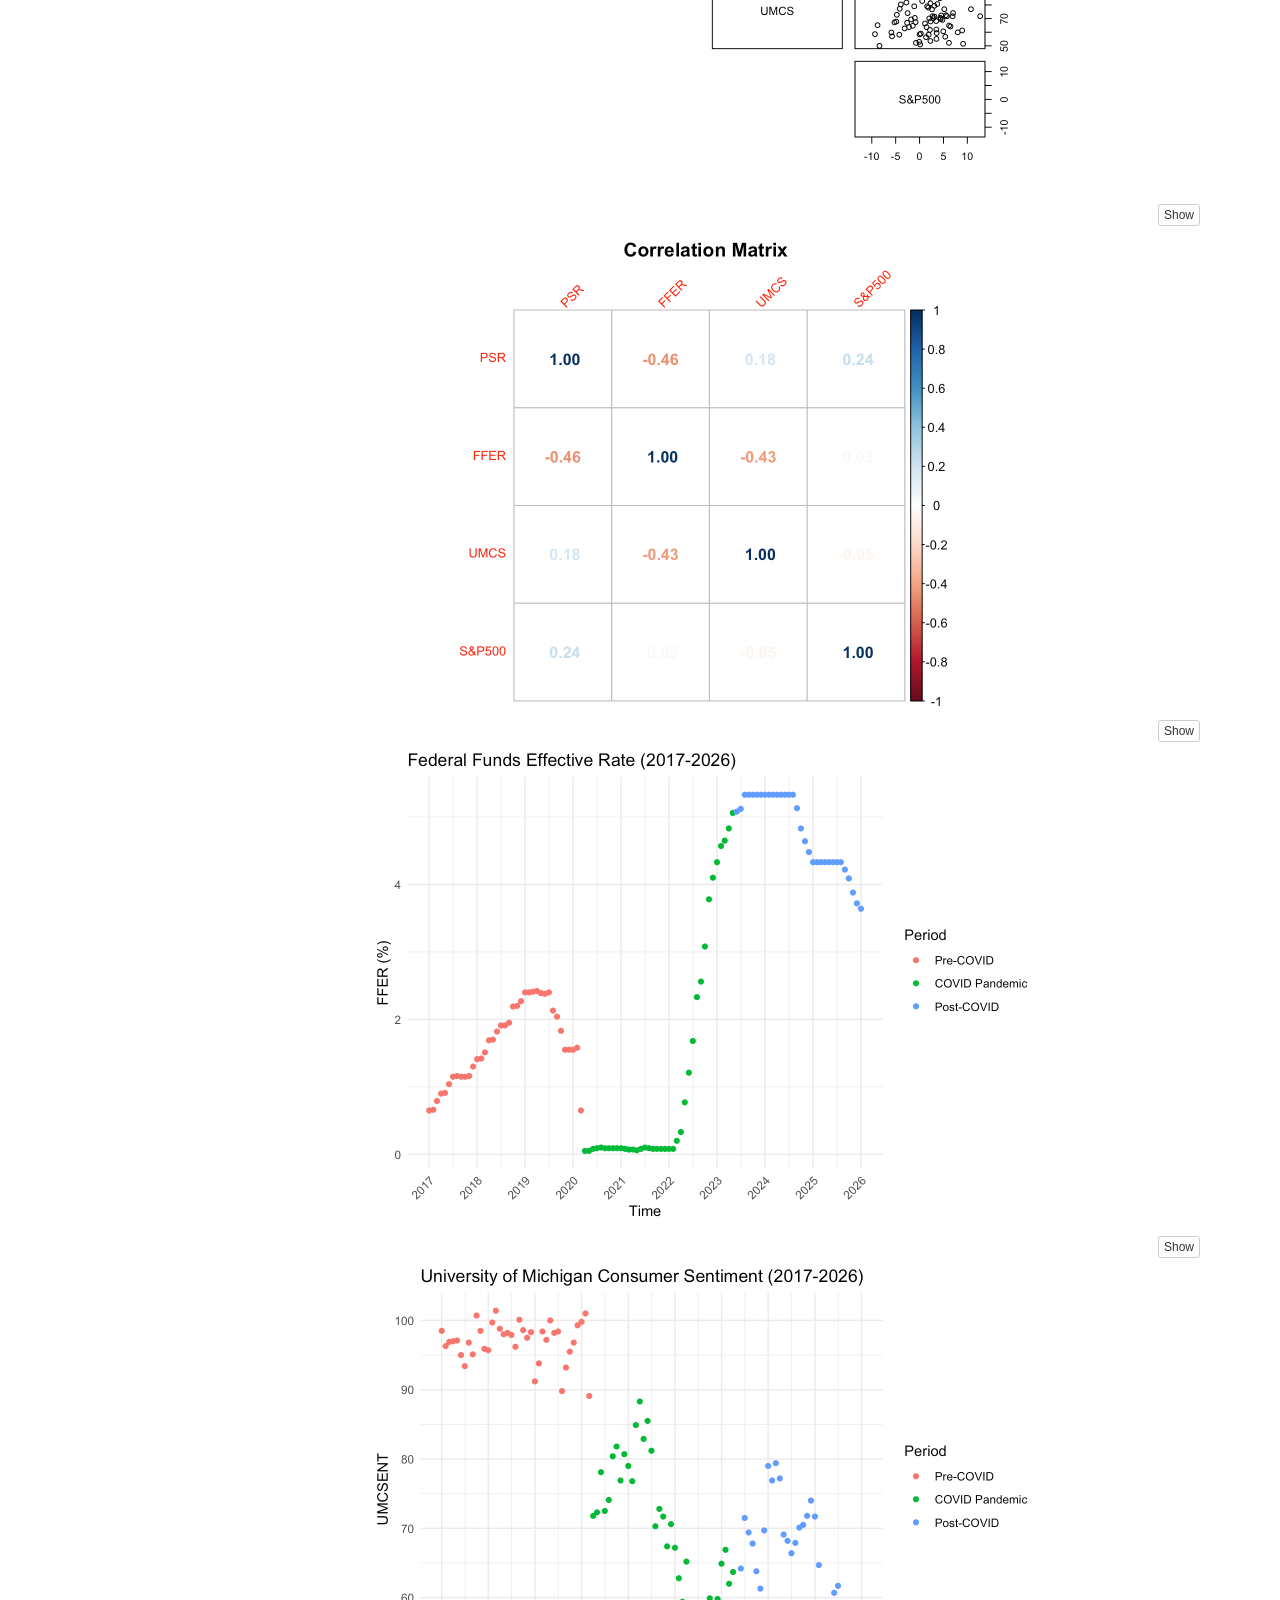
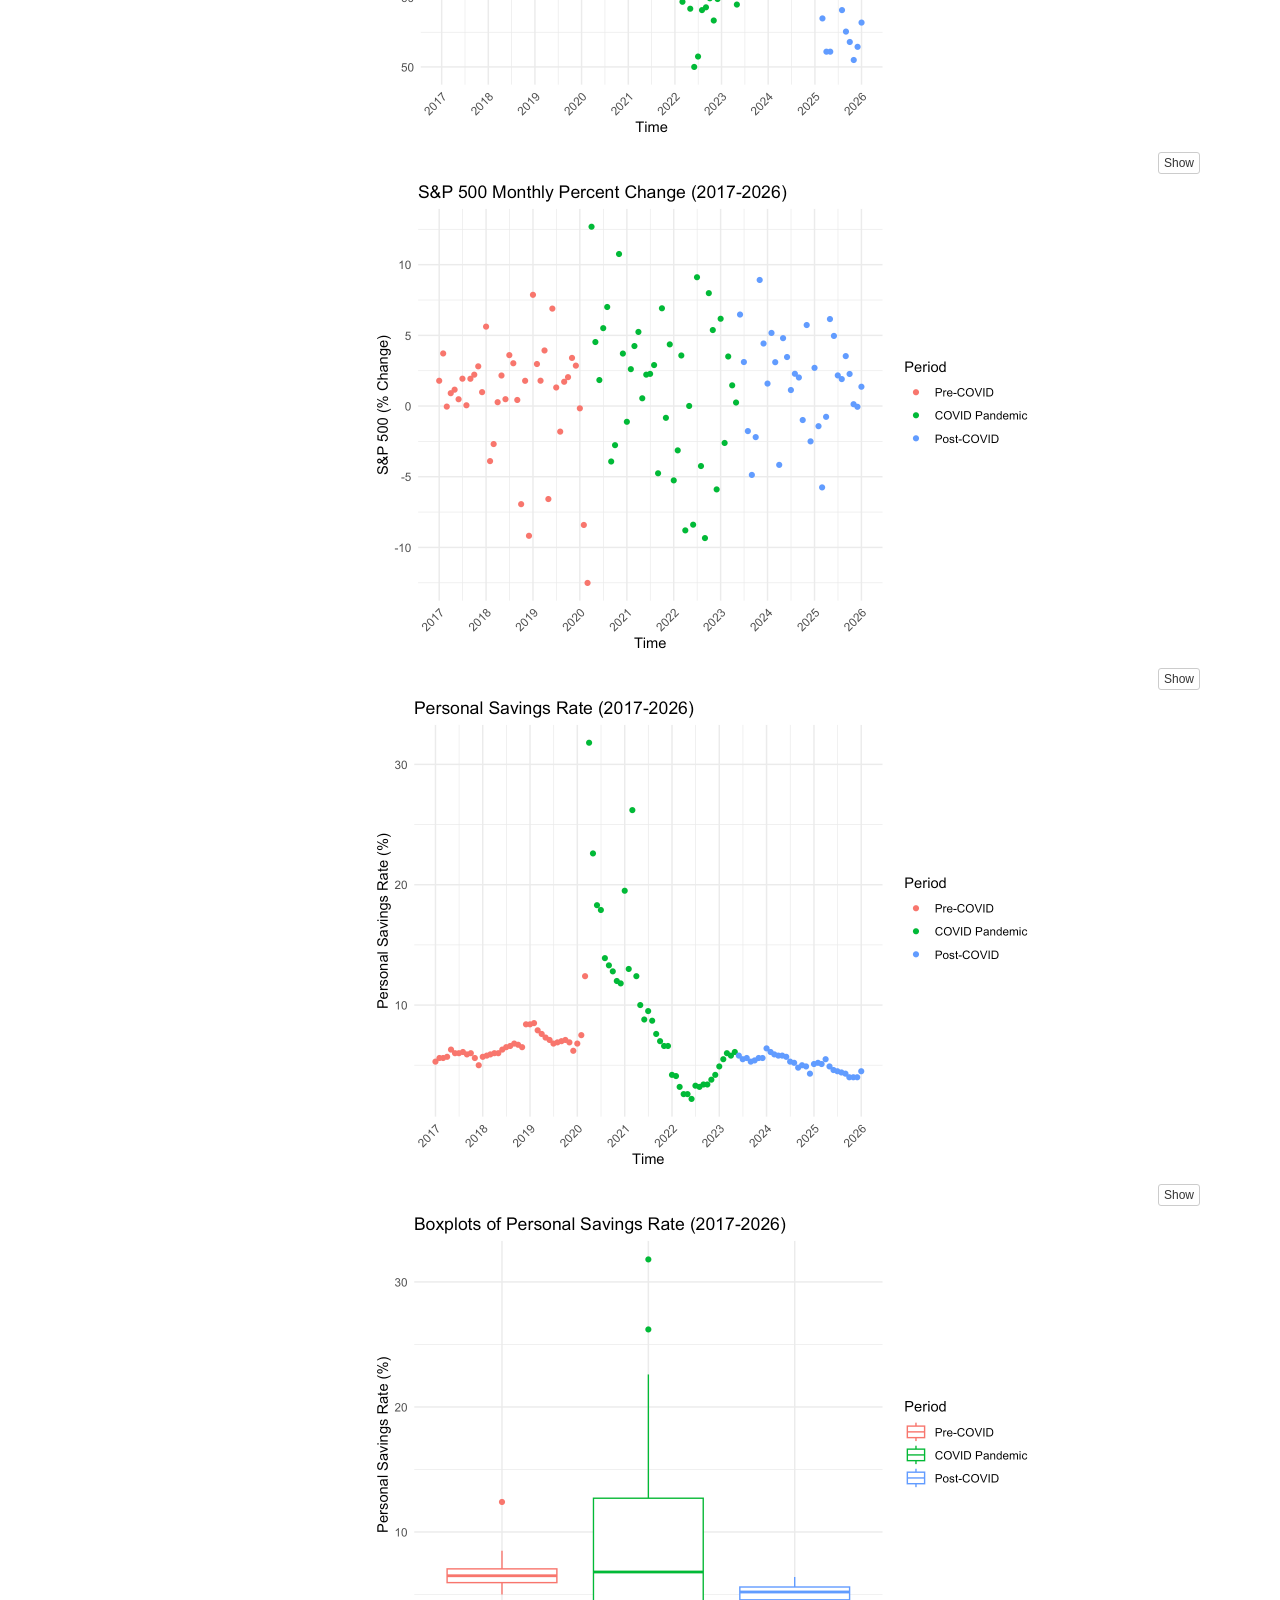
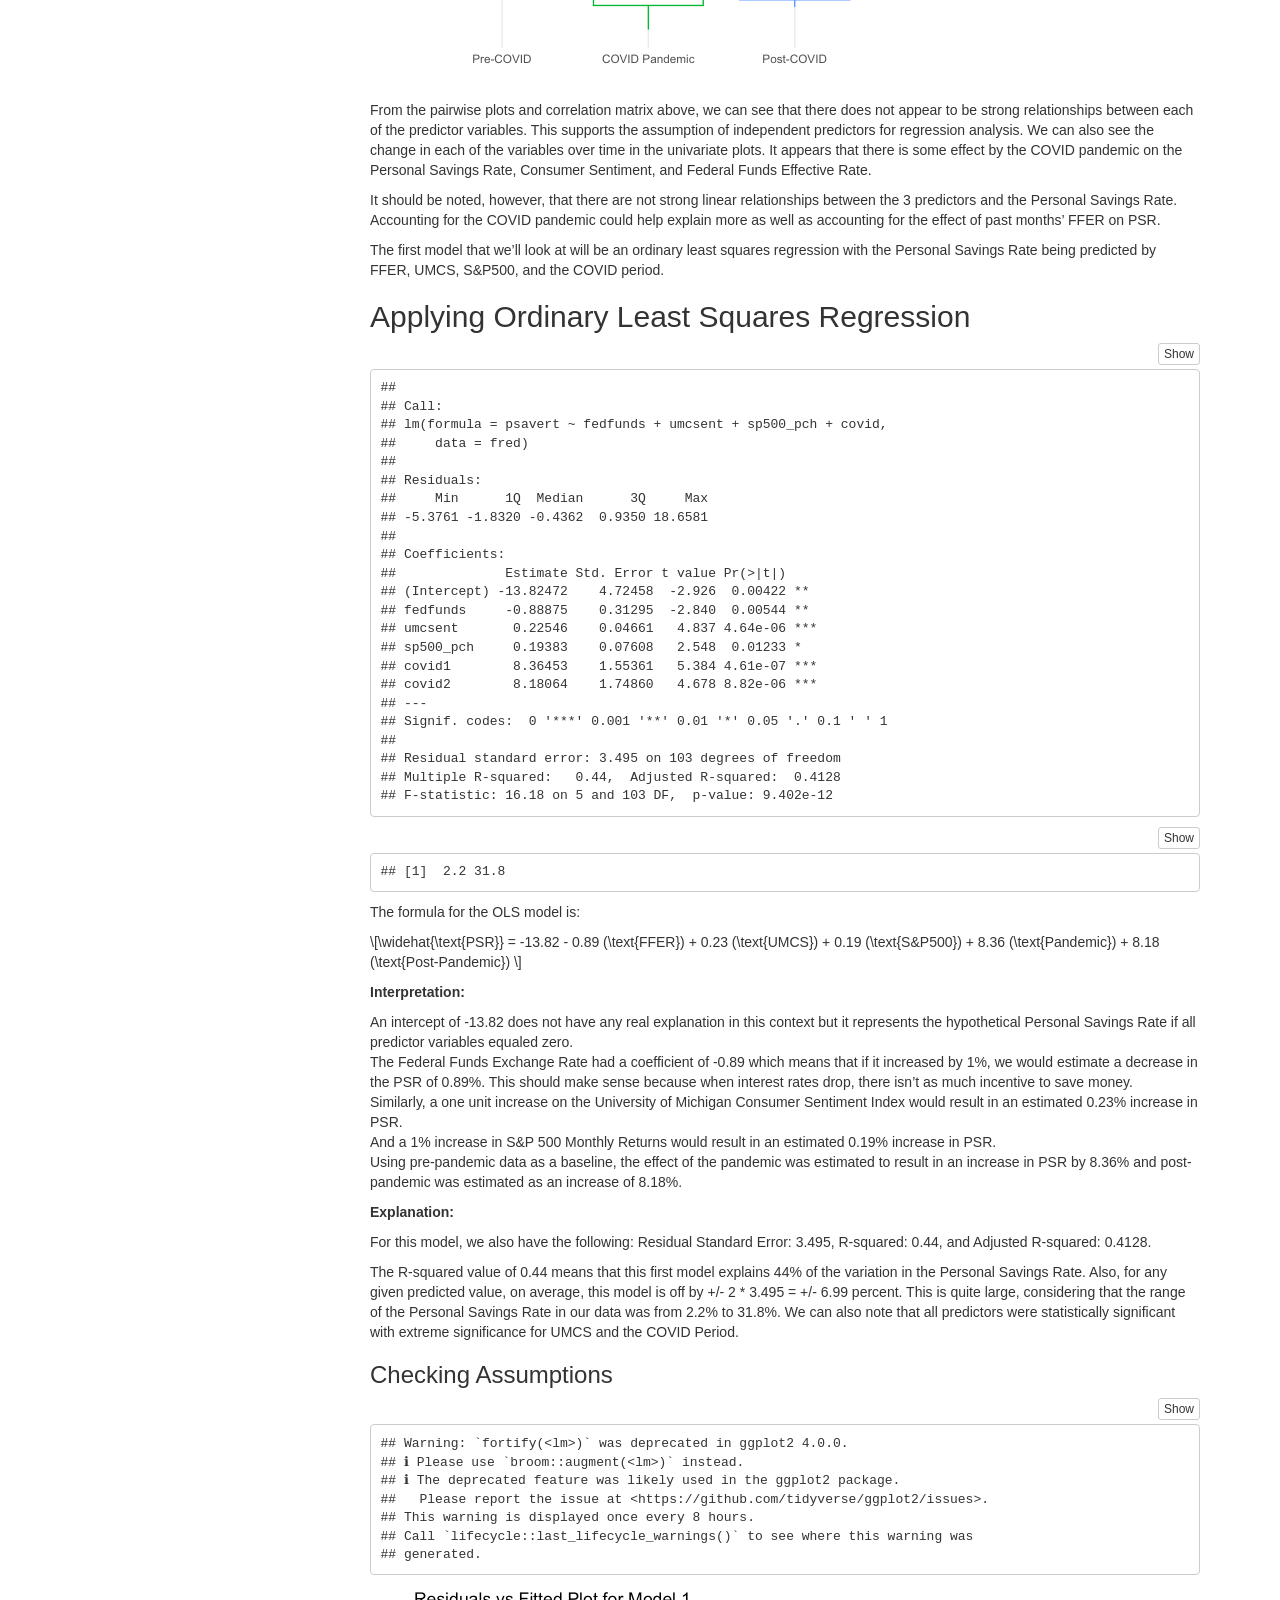
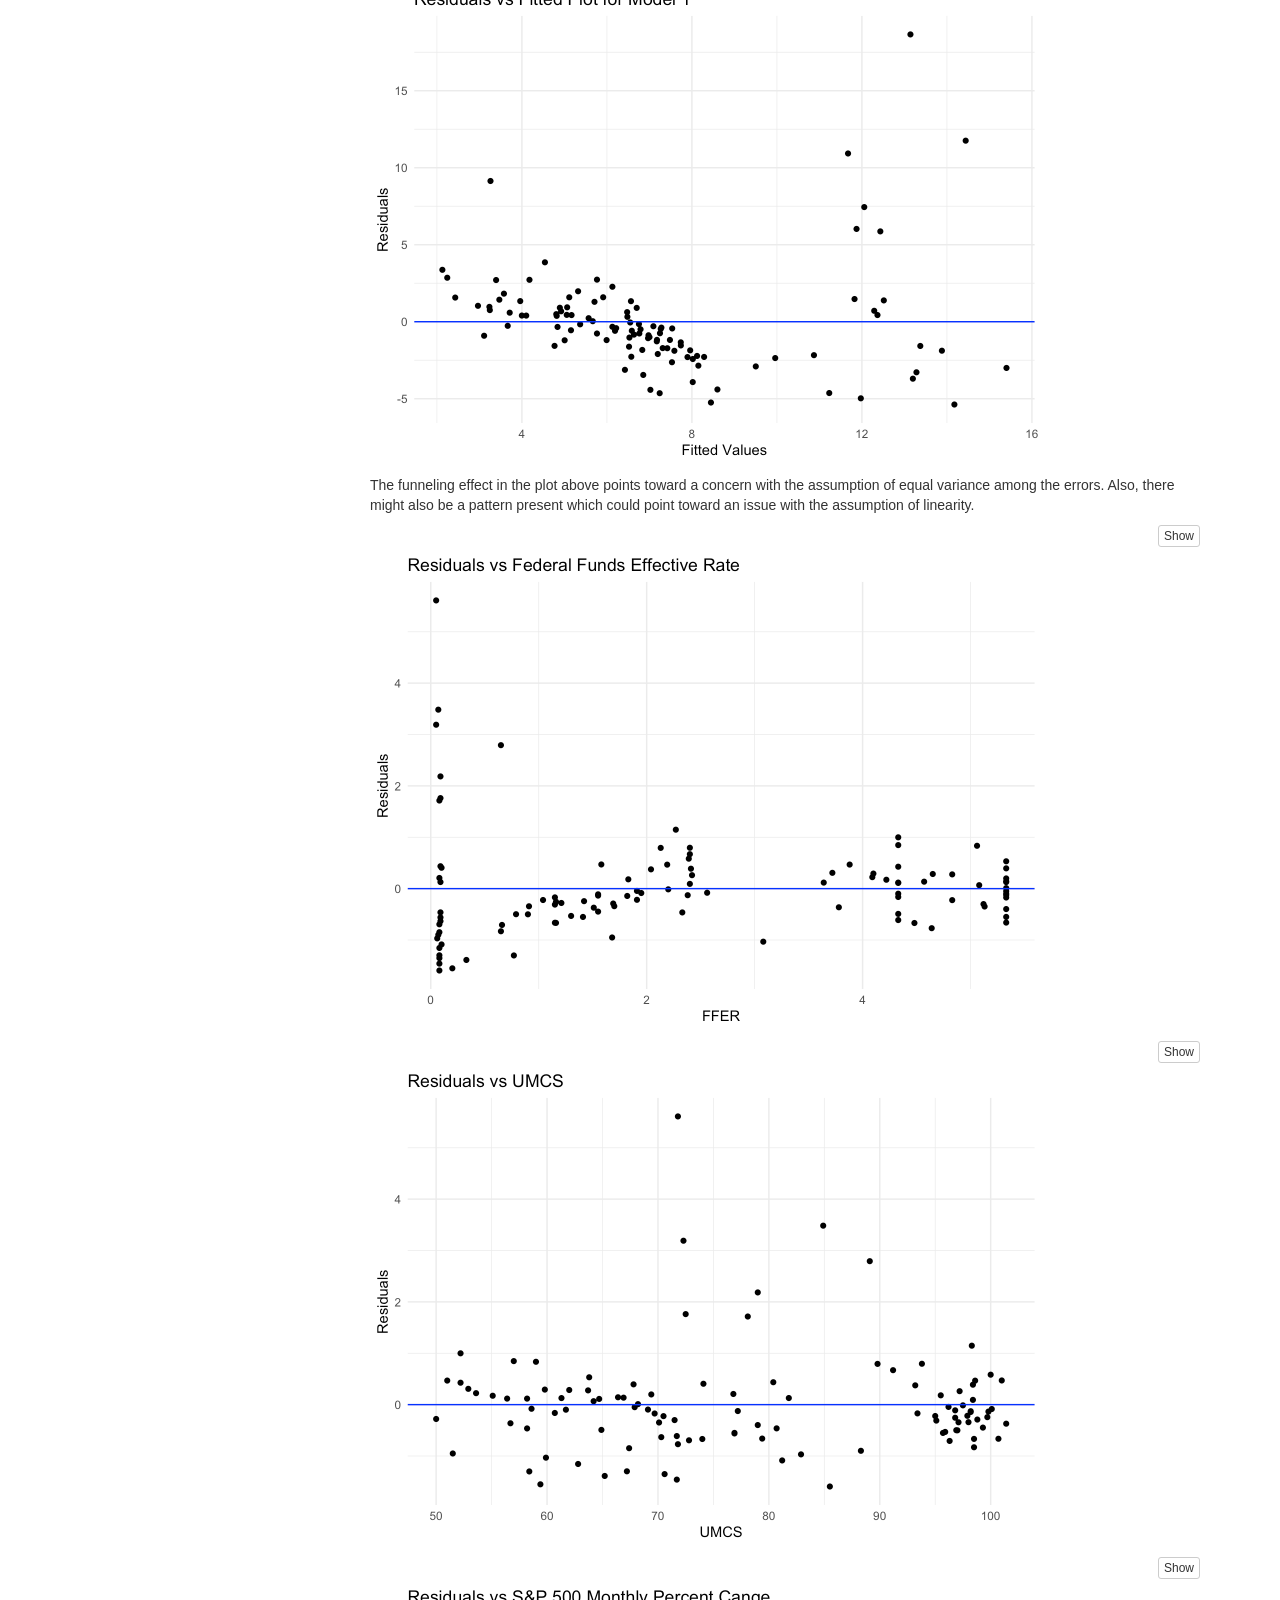
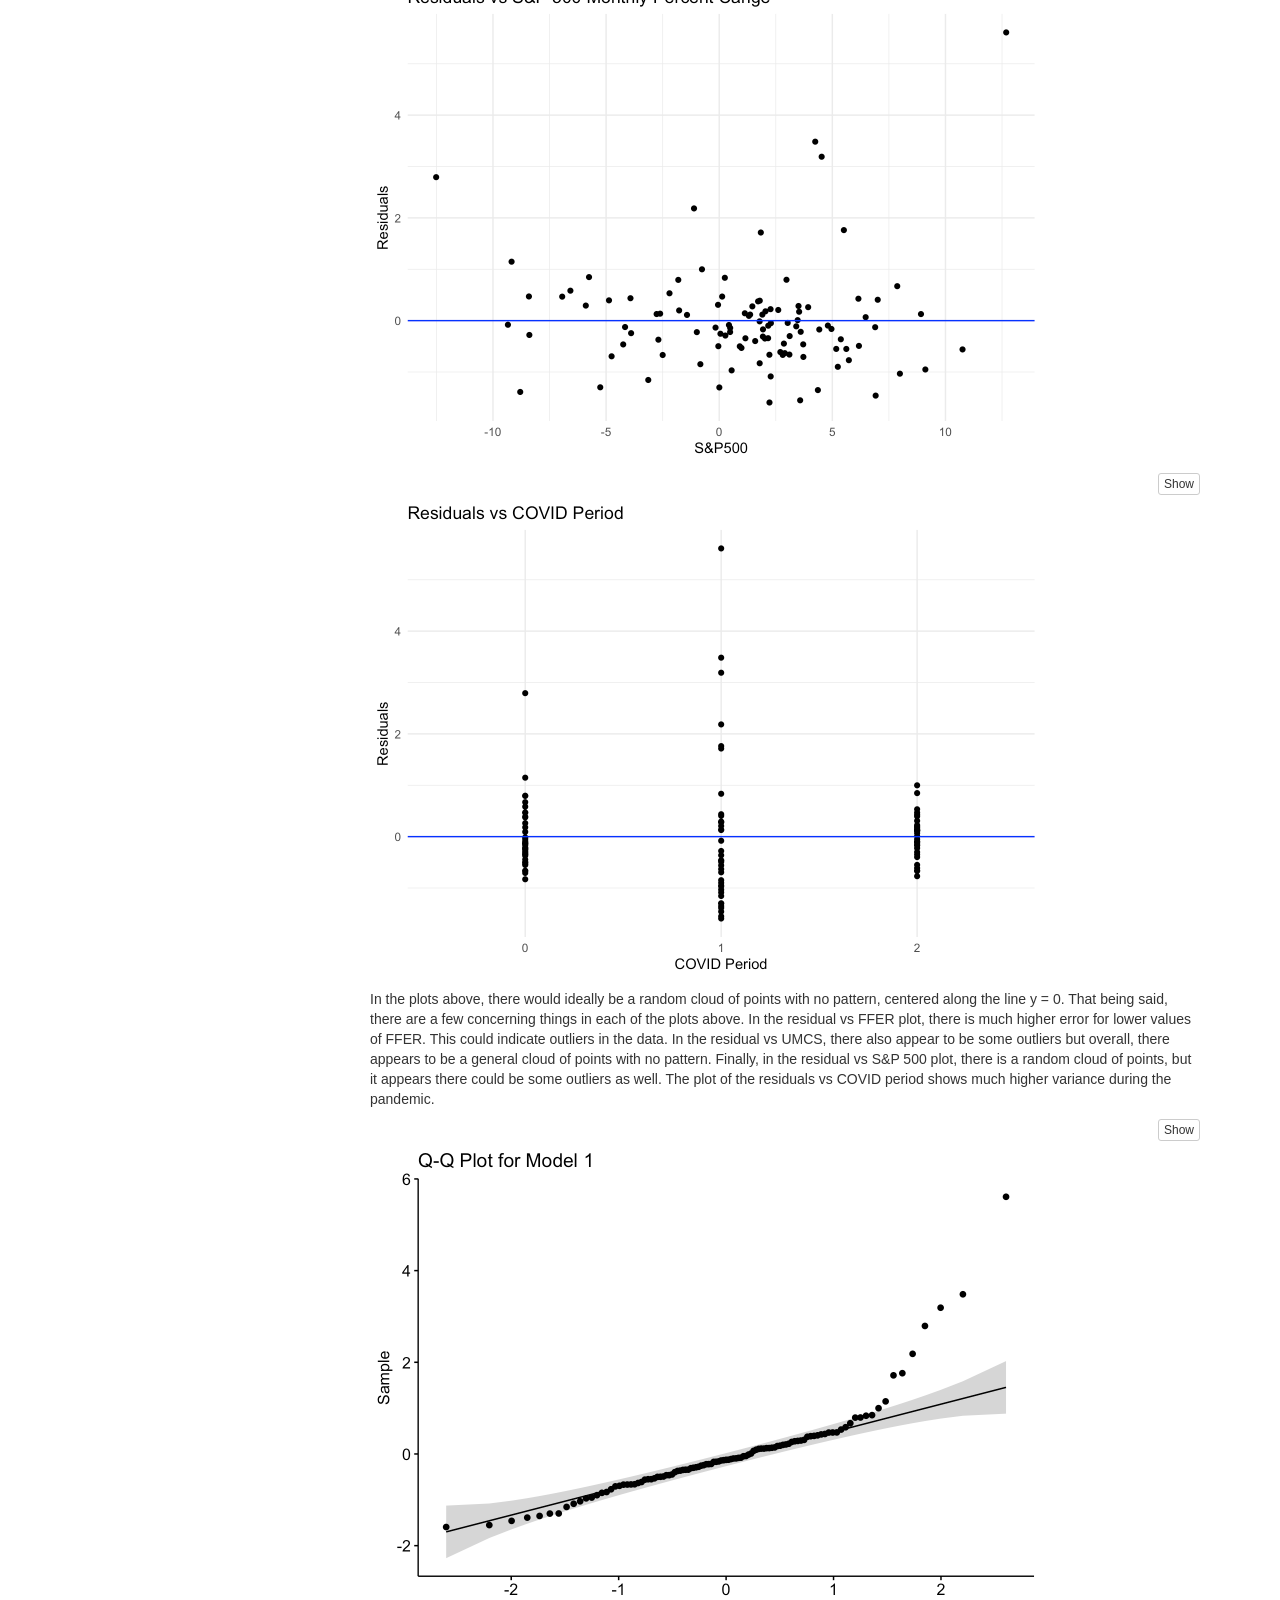
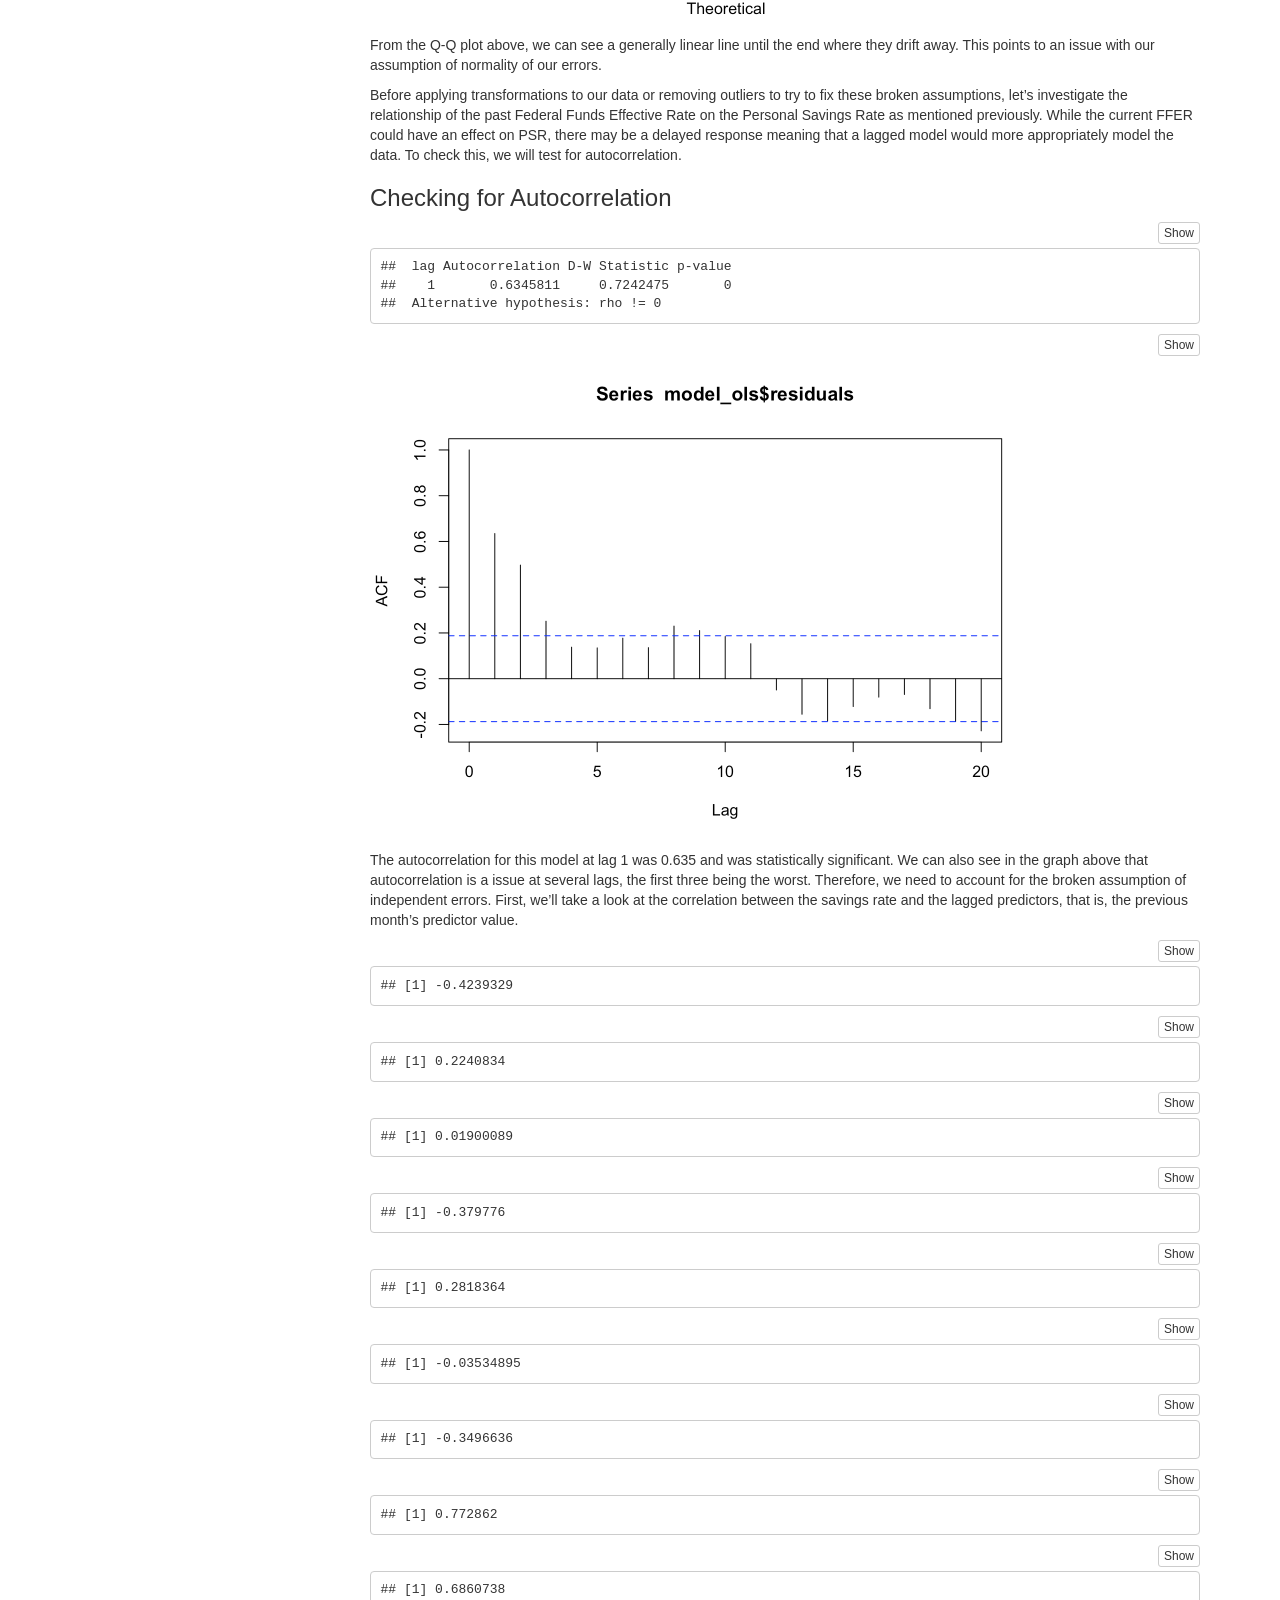
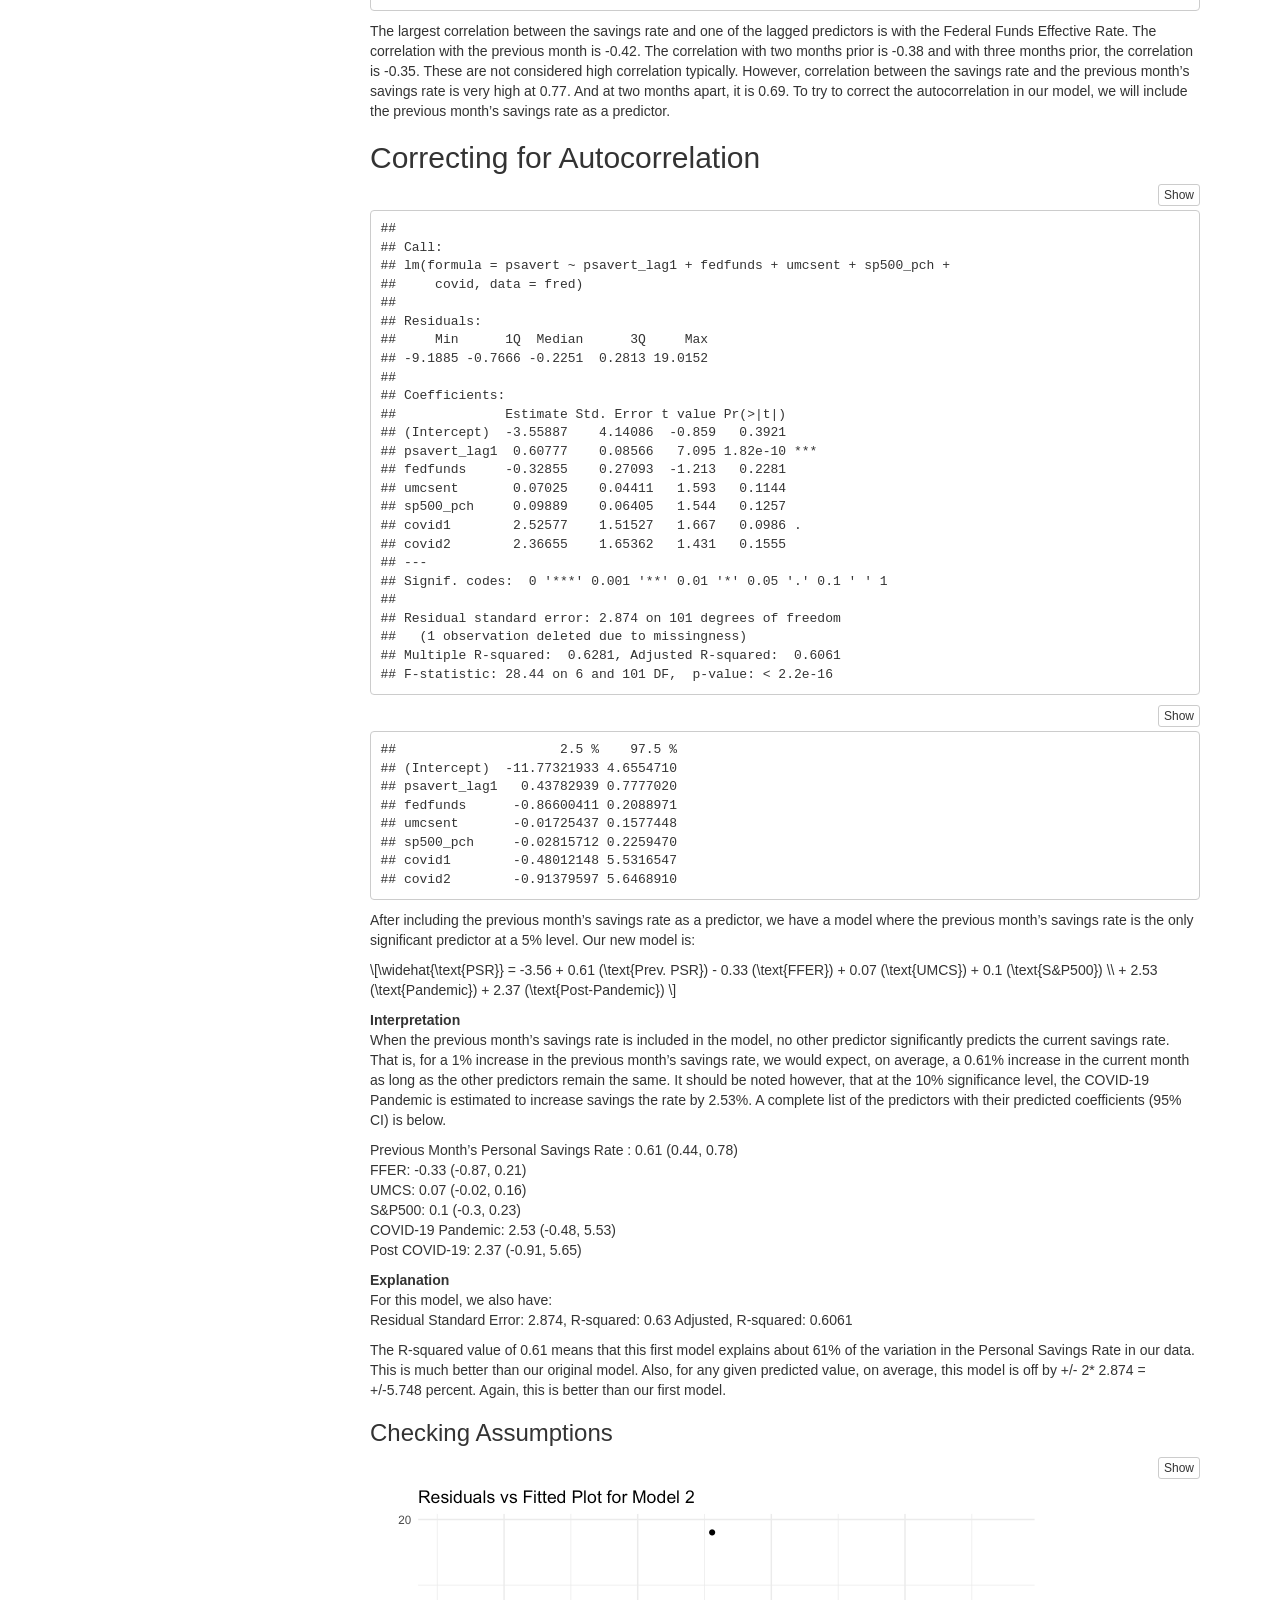
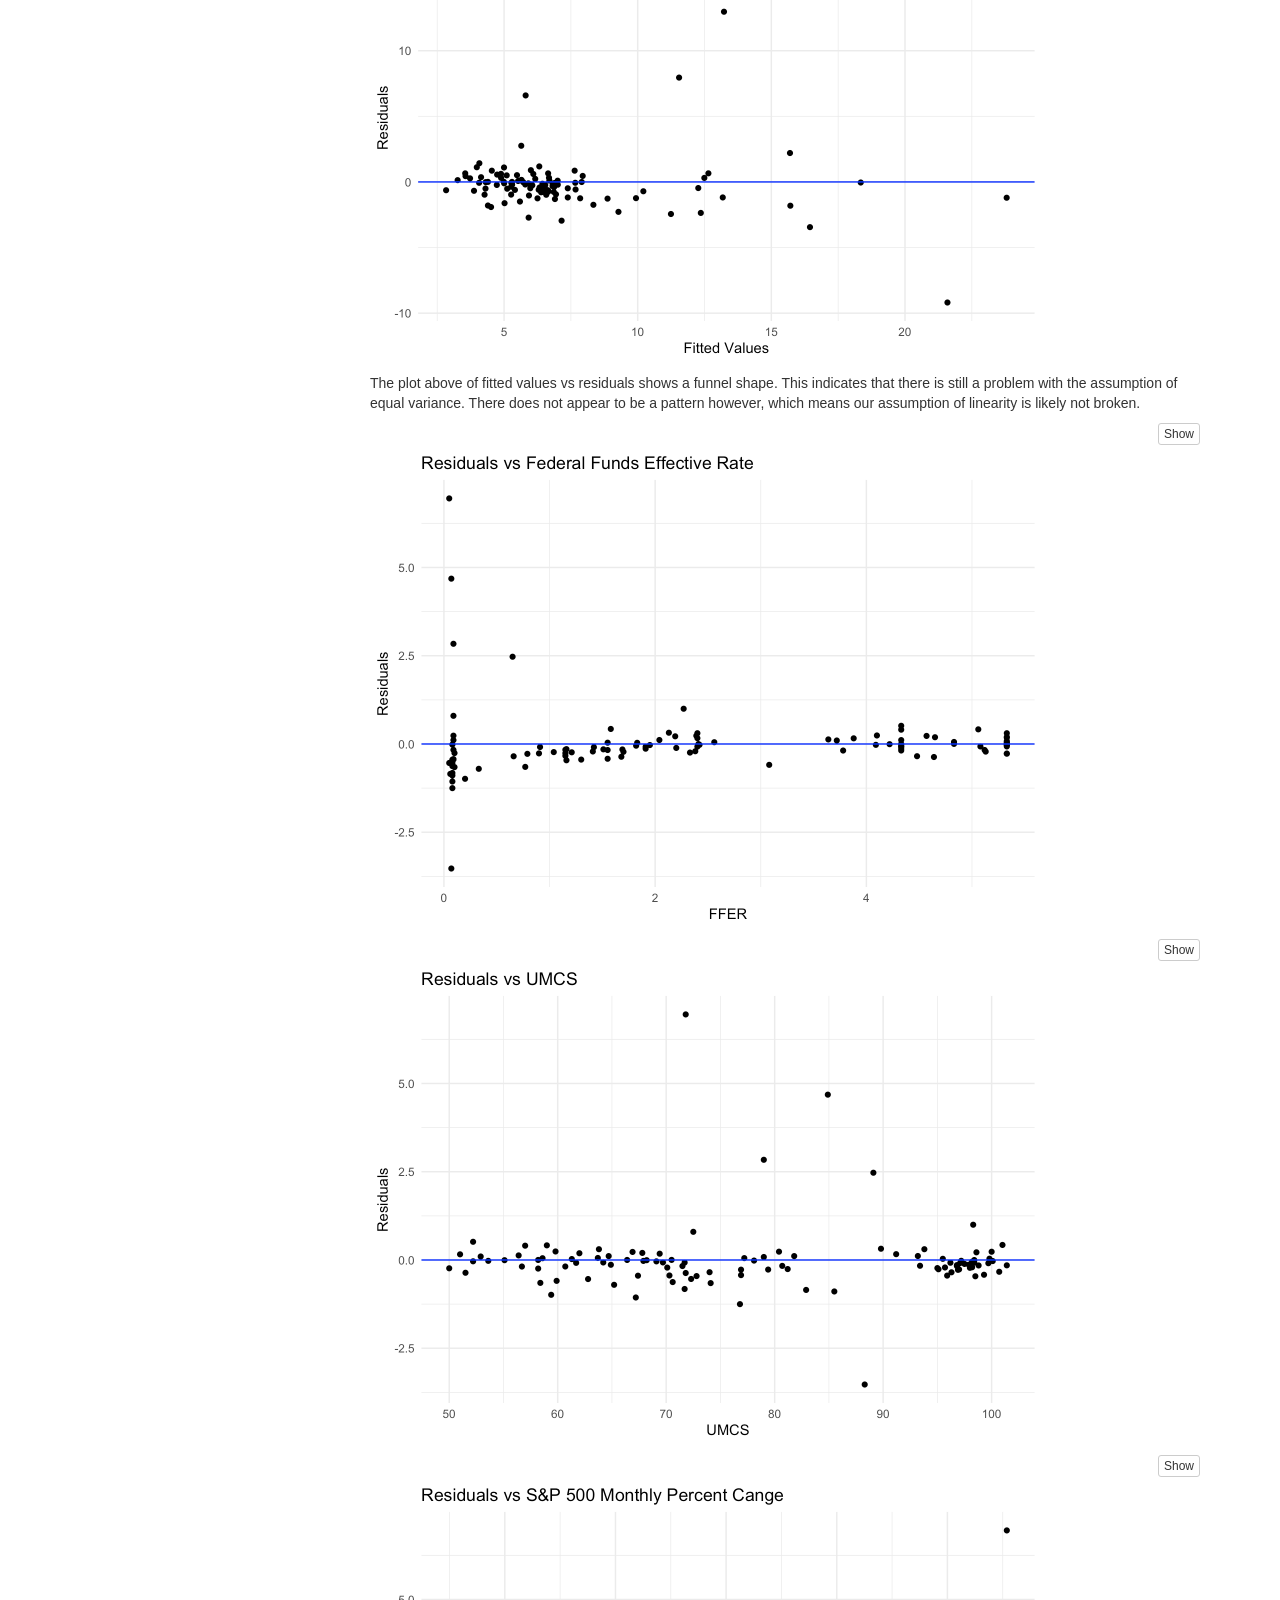
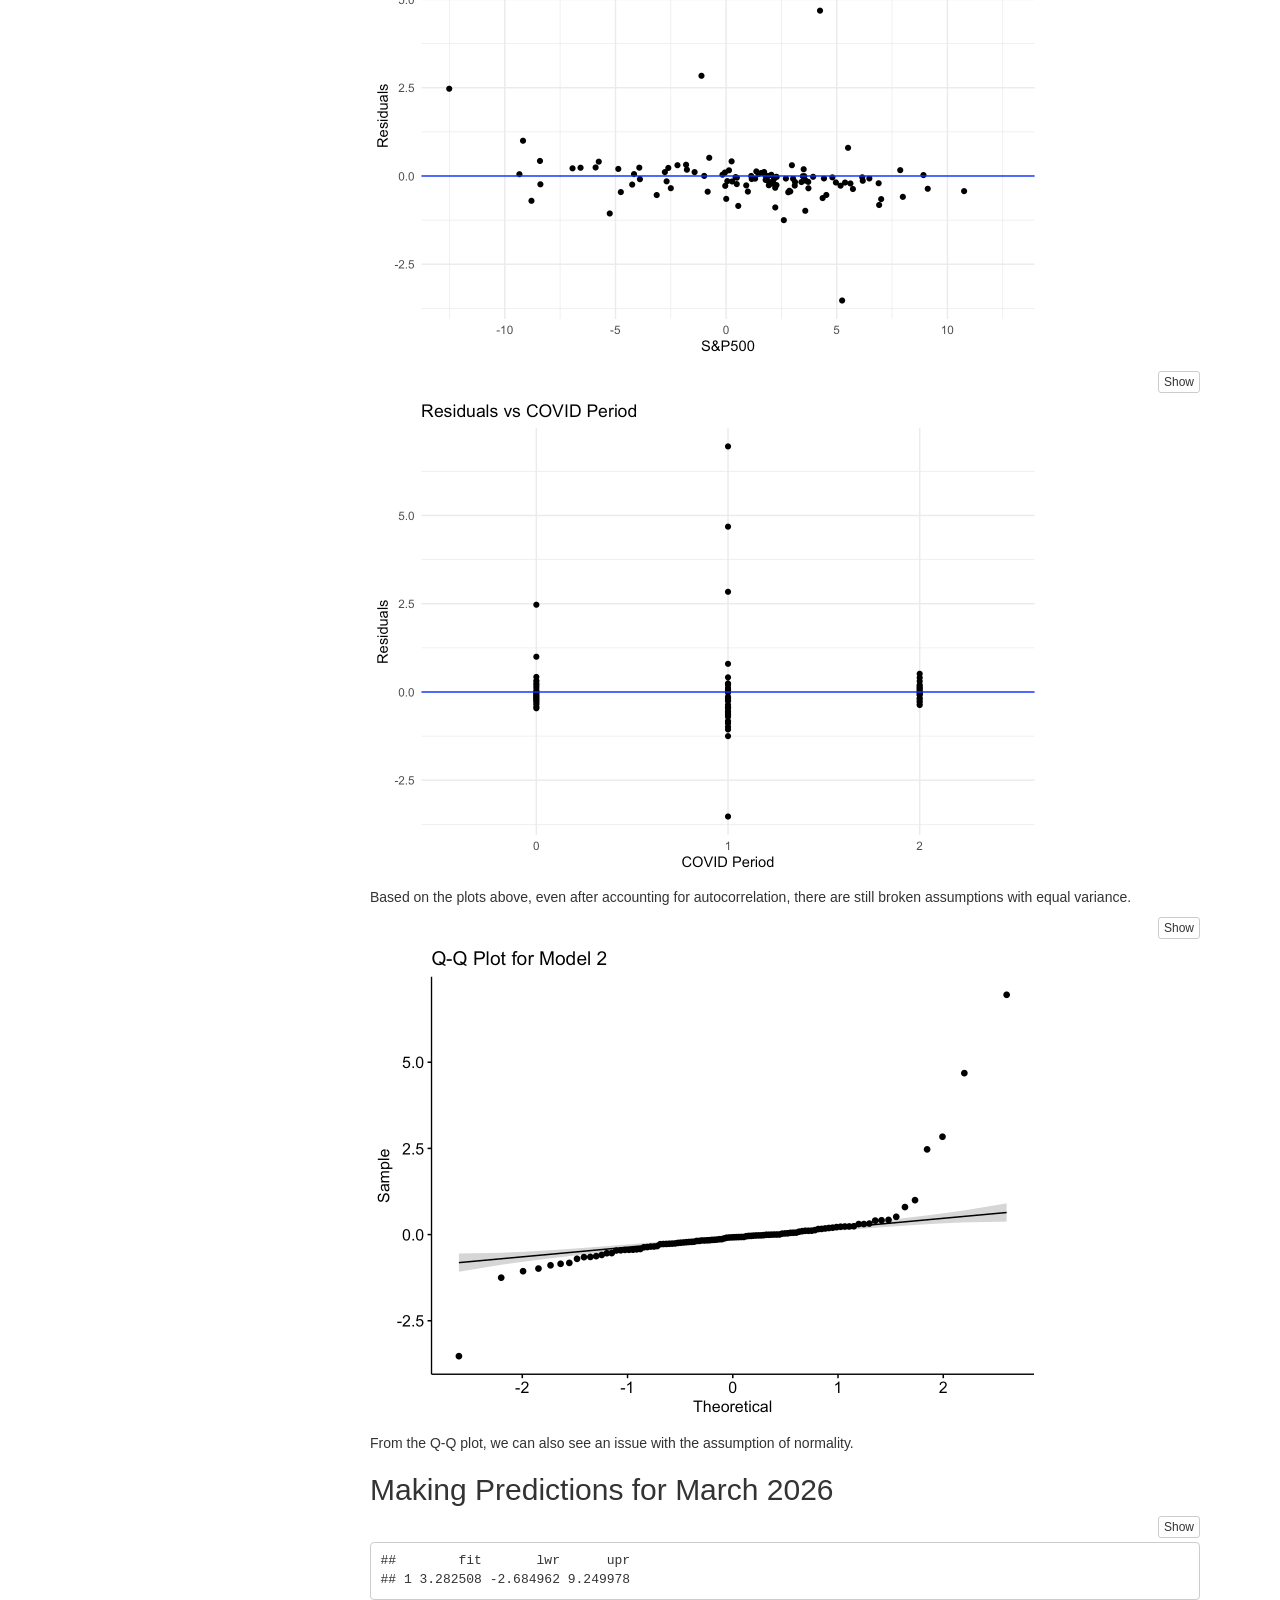
